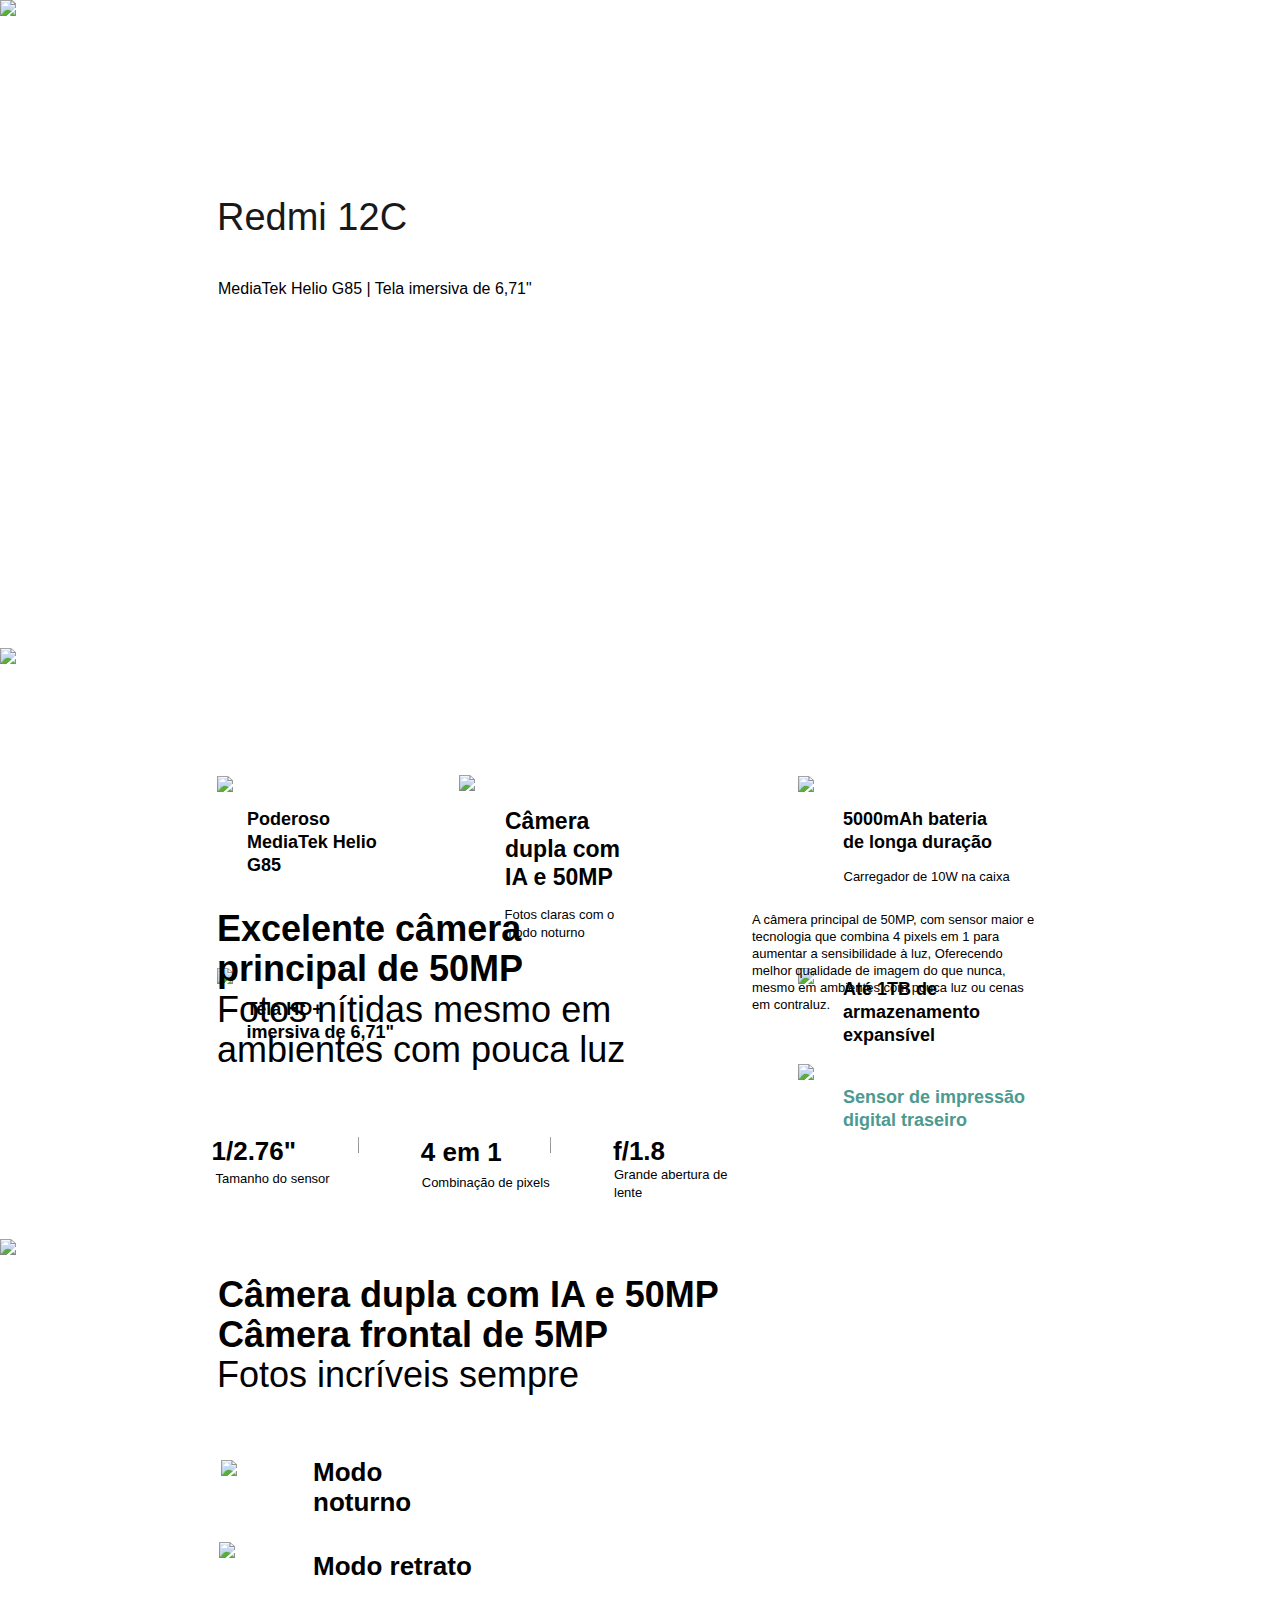
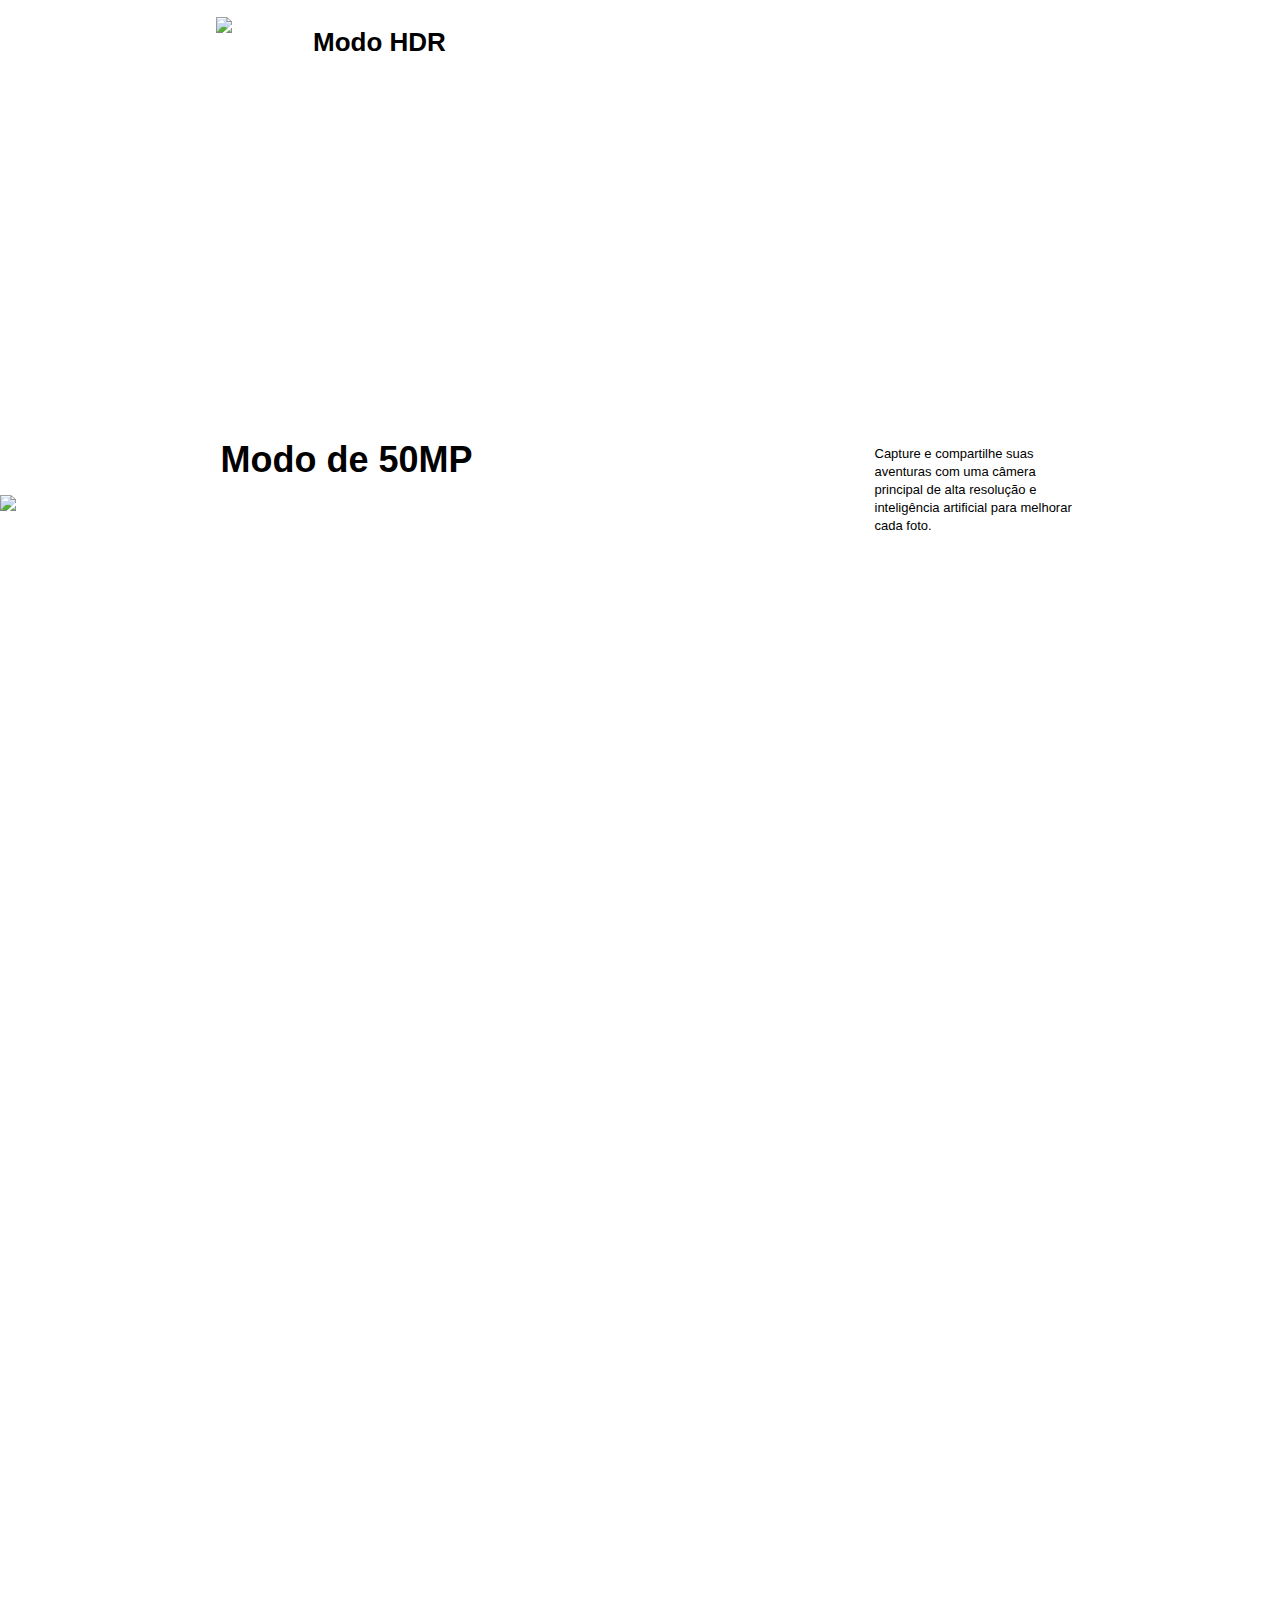
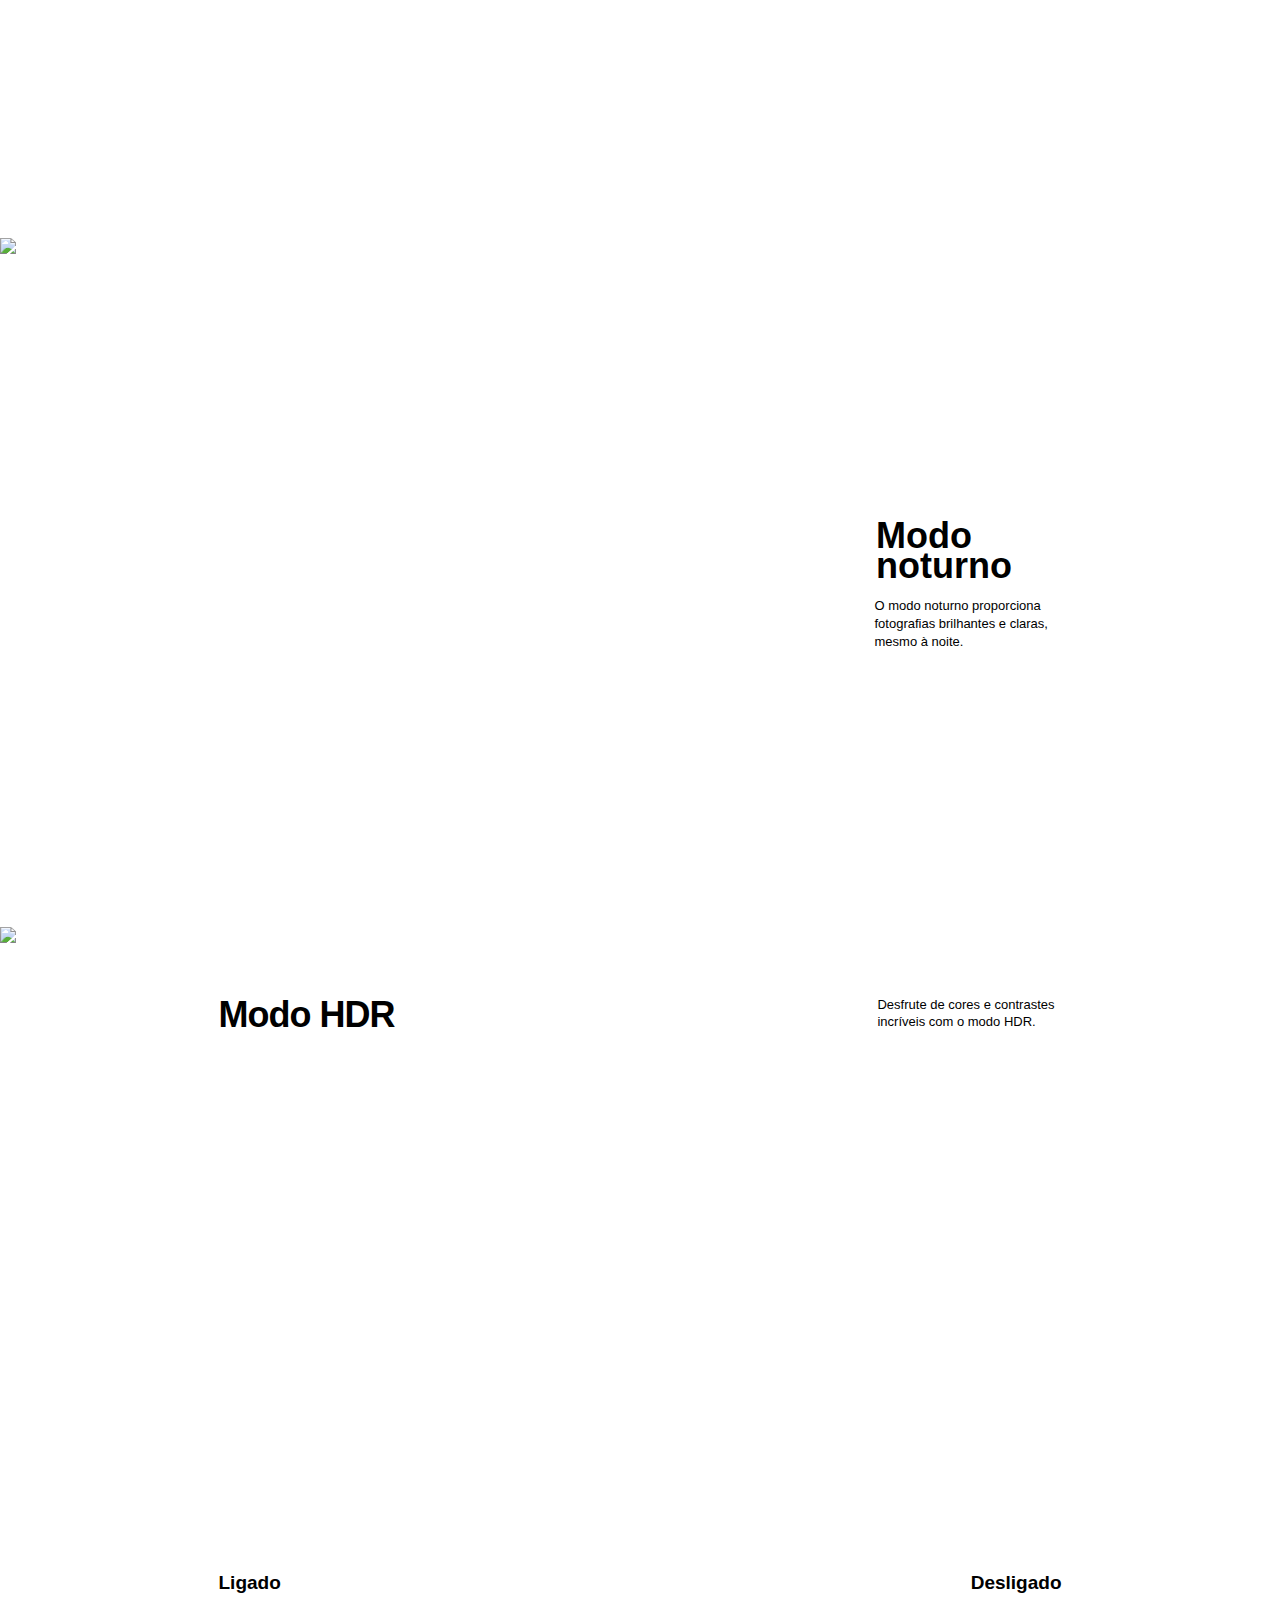
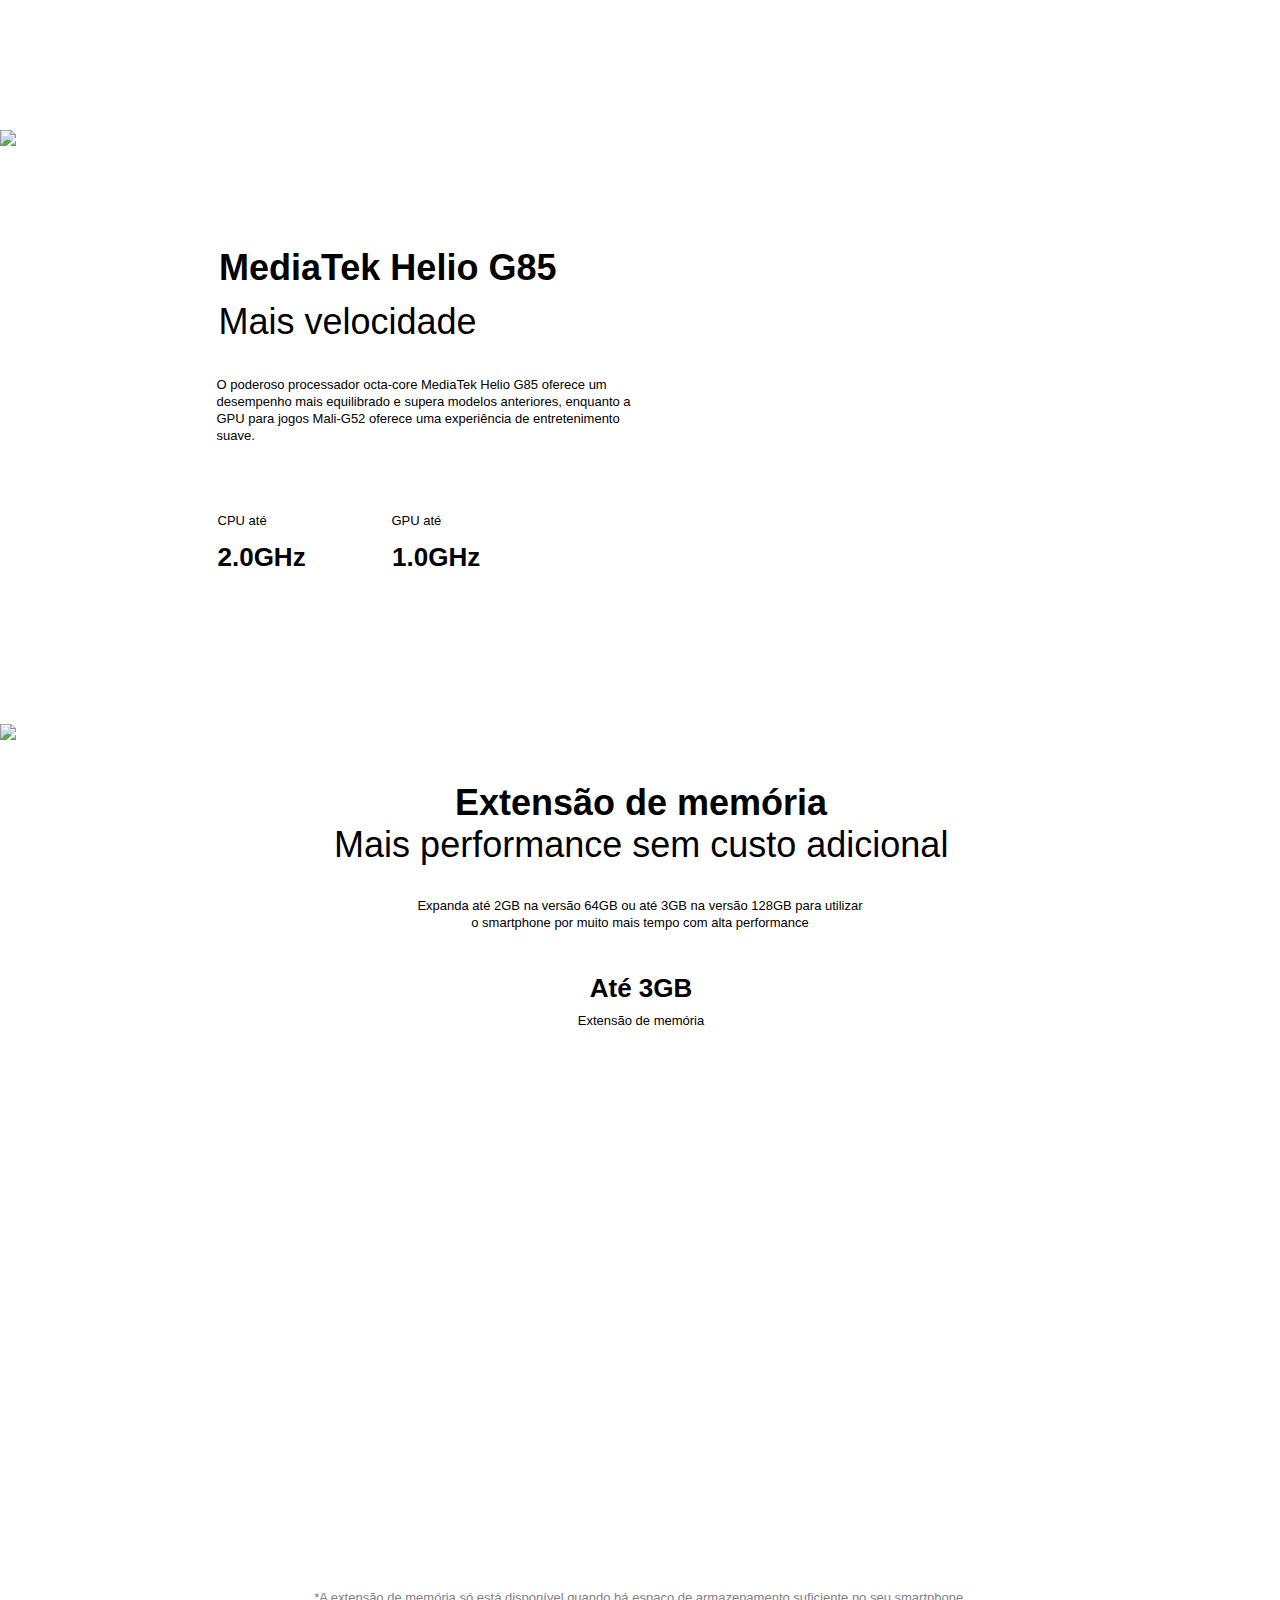
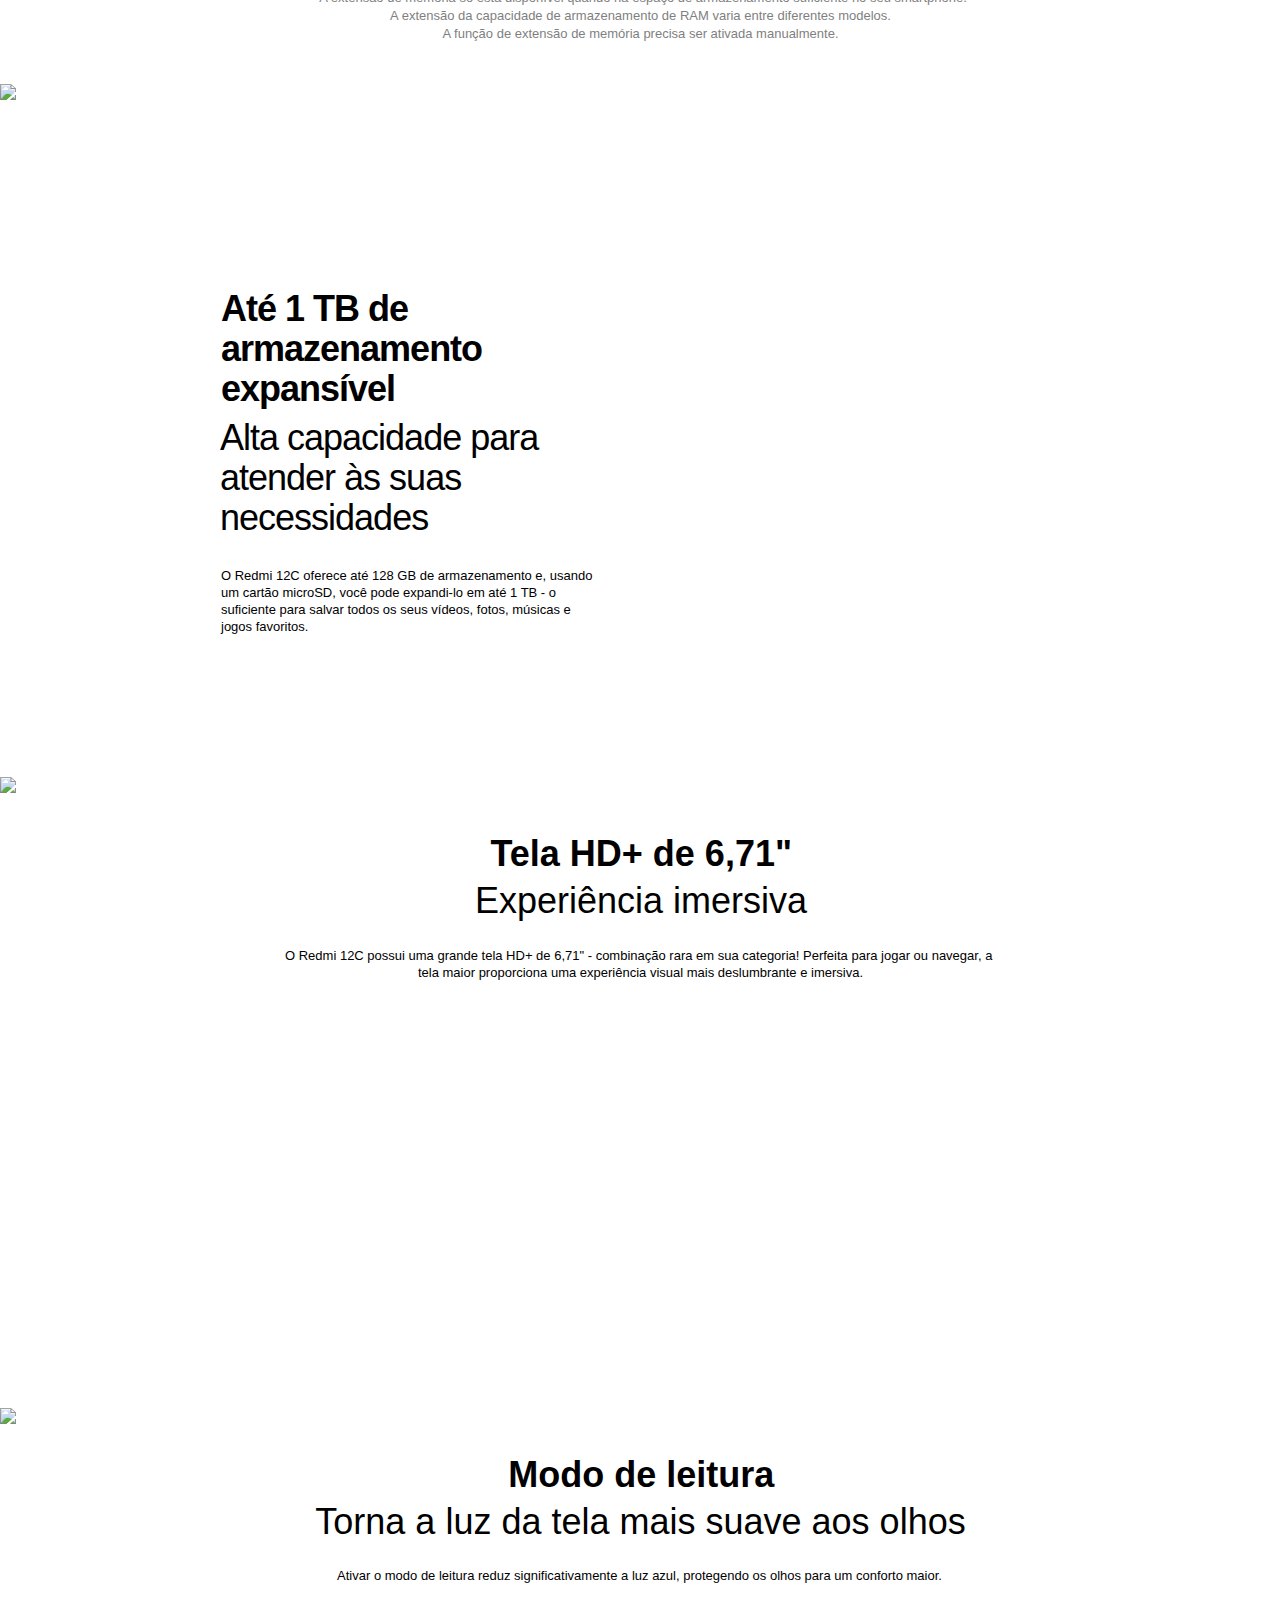
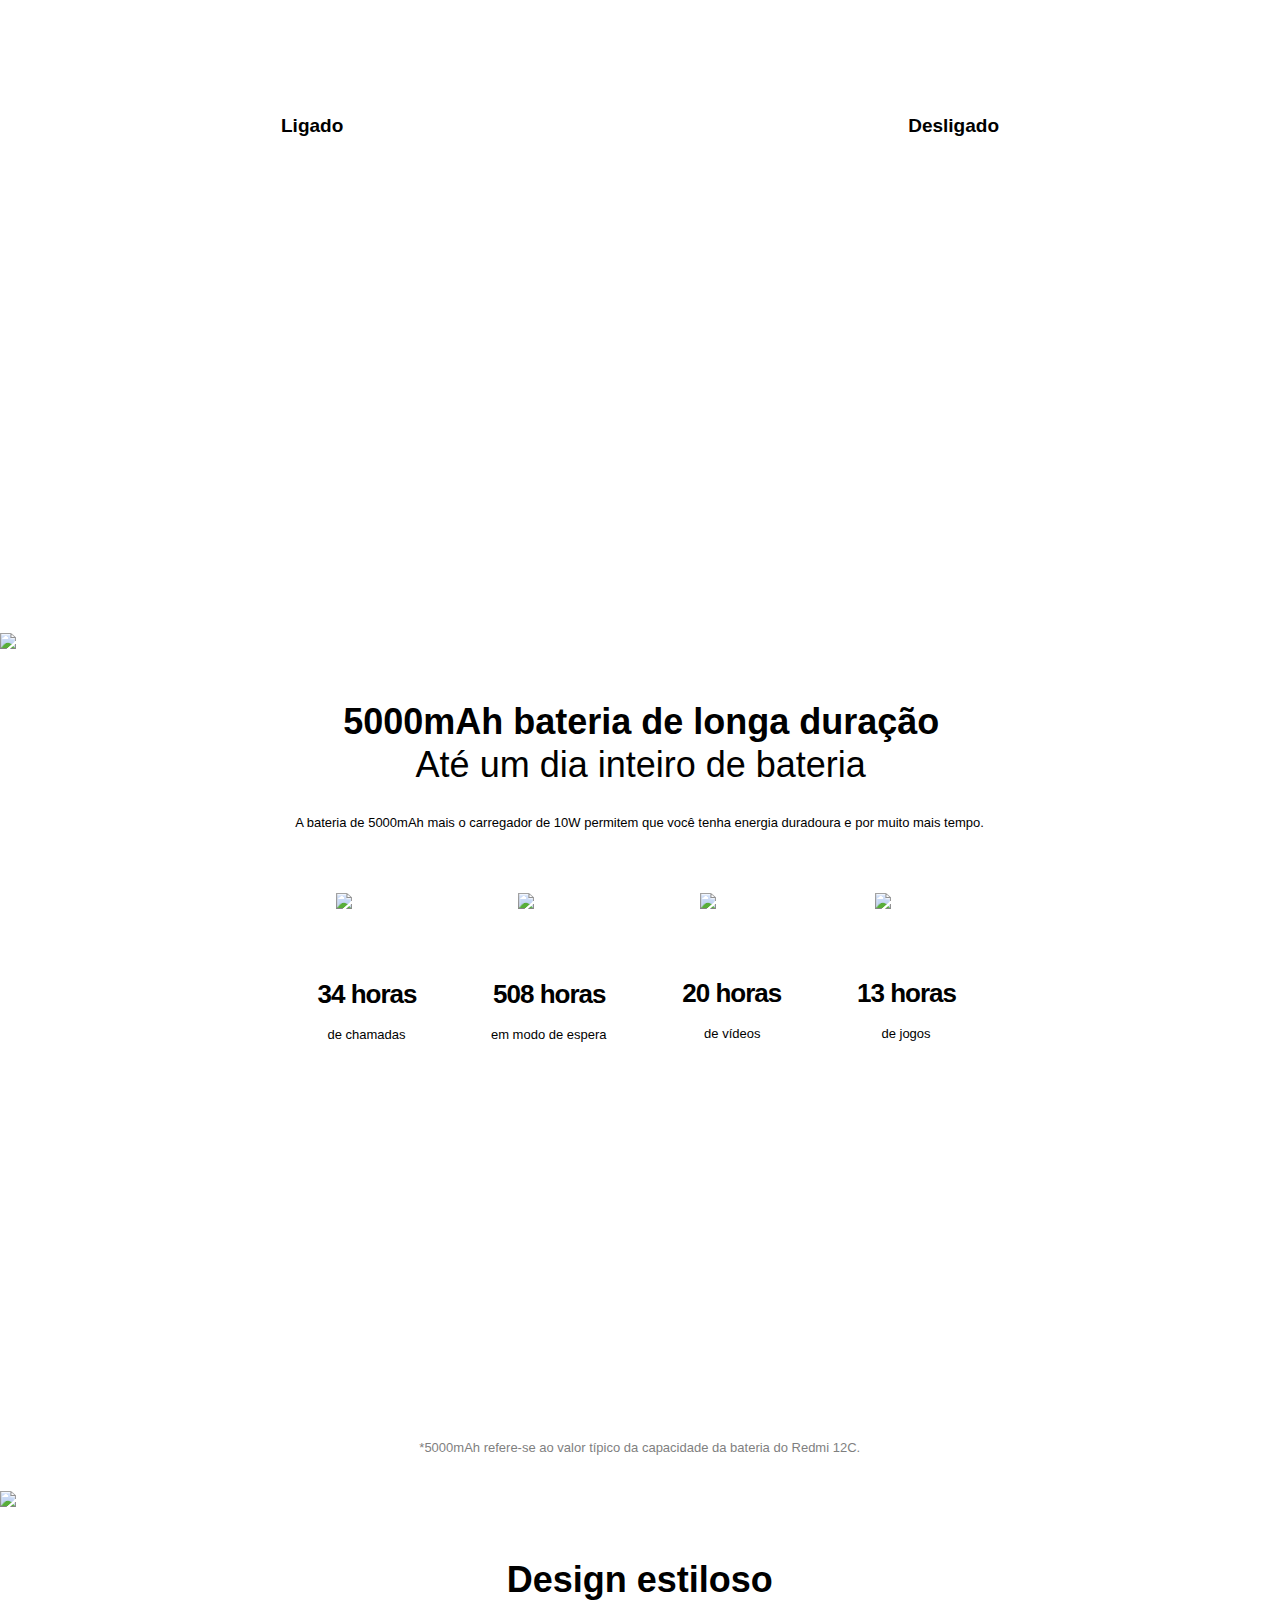
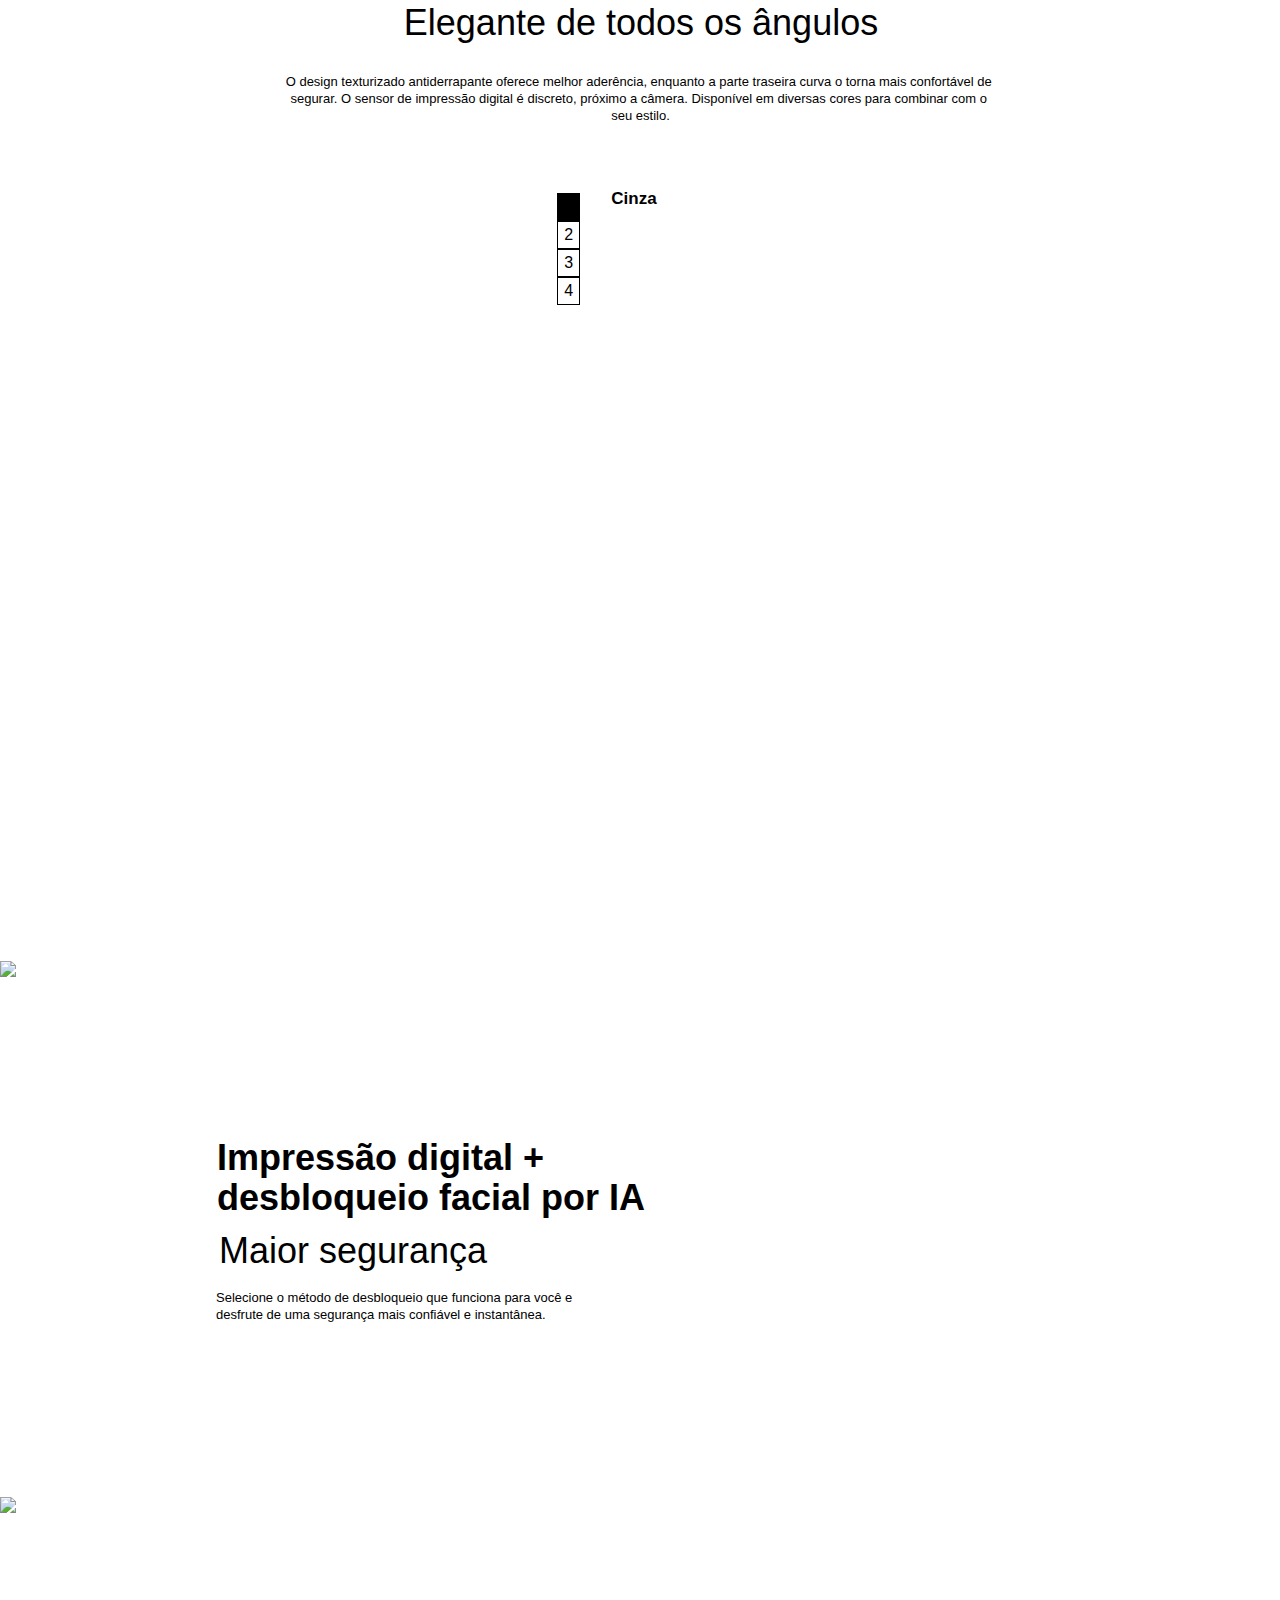
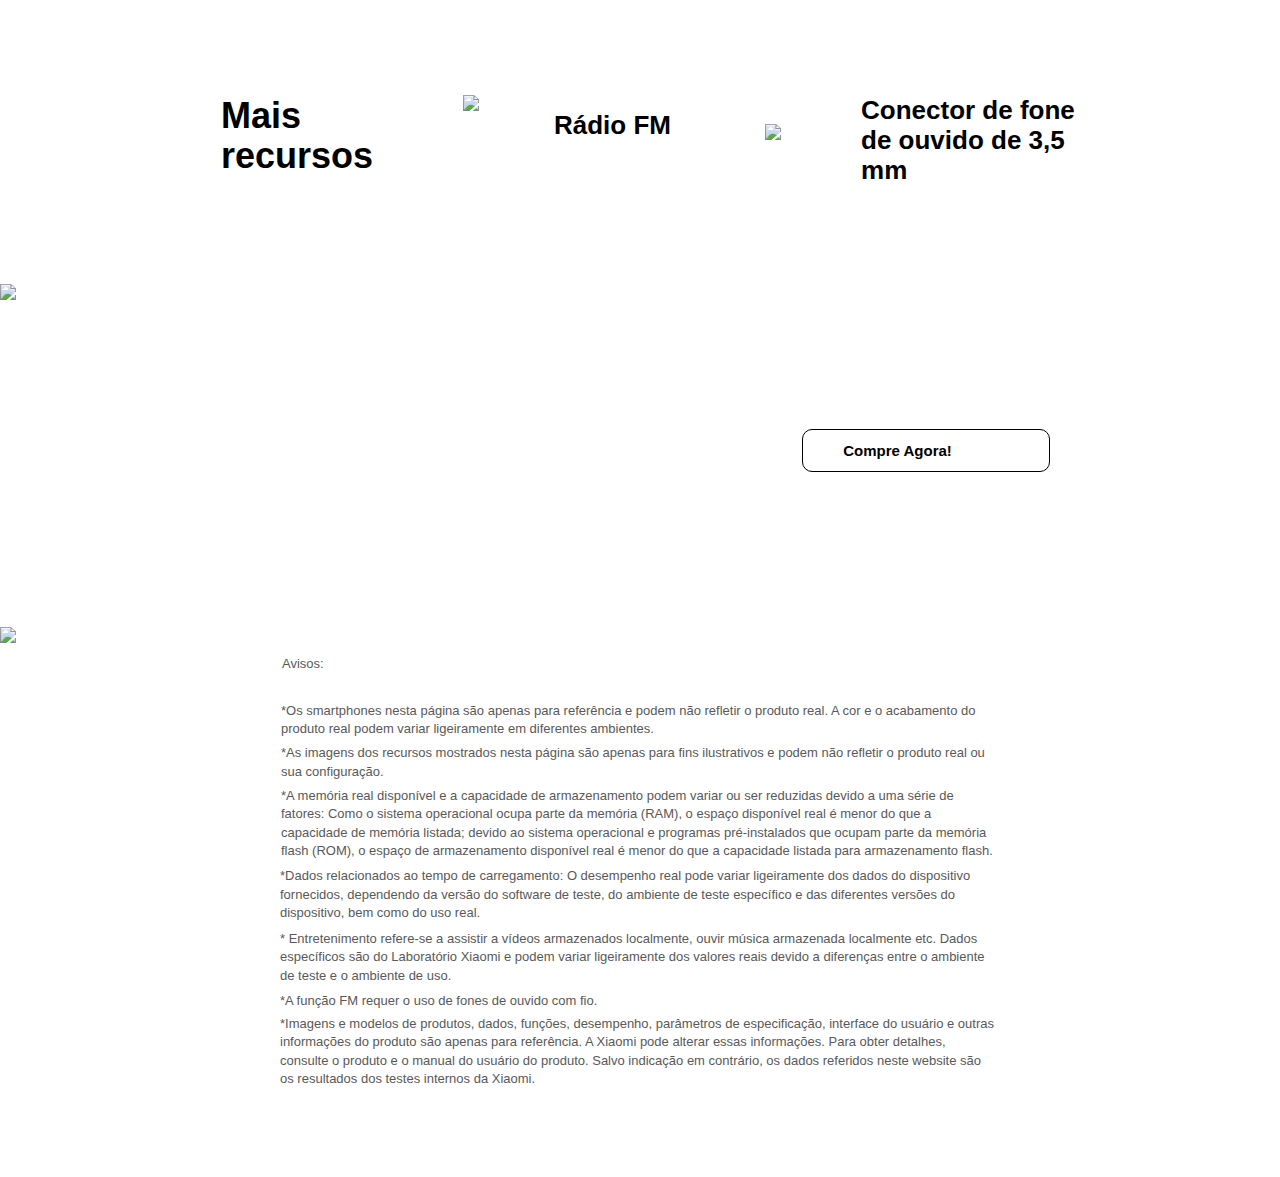
==== index.html @ 9658ff30 "vs01" ====
<!DOCTYPE html>
<html xml:lang="en" lang="en">

<head>
<meta charset="UTF-8">
<meta name="viewport" content="width=device-width,initial-scale=1,maximum-scale=1,minimum-scale=1,user-scalable=no">
<title>Redmi 12C</title>

<link rel="stylesheet" href="https://i02.appmifile.com/i18n/fonts/CamphorPro/index.css" />
<link rel="canonical" href="https://www.mi.com/global/product/redmi-12c/" />

<link href="https://s05.appmifile.com/sgp/spps_files/product/2.9.21/pc_v4/redmi-12c/css/public.chunk.css" rel="stylesheet">
<link href="./desk/assets/css/main.css" rel="stylesheet">

<script>!function (e, t) { var i = t.documentElement; t.body; function n() { var t = i.clientWidth, n = t >= 1226 ? t / 10 : 122.6; i.style.fontSize = n + "px", e.rootFontSize = n, e.oriRootFontSize = 256 } if (e.addEventListener("resize", (function () { n() }), !1), e.addEventListener("pageshow", (function (e) { e.persisted && n() }), !1), n(), e.devicePixelRatio && e.devicePixelRatio >= 2) { var o = t.createElement("div"), d = t.createElement("body"); o.style.border = "0.5px solid transparent", d.appendChild(o), i.appendChild(d), 1 === o.offsetHeight && i.classList.add("hairlines"), i.removeChild(d) } }(window, document)</script>

</head>

<body>

<main class="fly-birds-page_7f4571bd0e div1">

<div class="section div2 lazy" data-type="bg" data-id="nih5ojstd1" data-background-image="">
<img alt="Redmi 12c" class="xm-img image3 lazy" data-id="9nh330bt8r" src="https://i02.appmifile.com/mi-com-product/fly-birds/pc/redmi-12c/429c4ab38ef297e96913f51621f59798.jpg" />
<div class="div4">
<div class="div5"><span data-key="name_1" class="xm-text split_text606 f-regular mi-brand mi-brand--redmi" data-type="text" data-id="j7wpe9fint">Redmi 12C</span></div>
<div class="div6"><span data-key="slogan_1 " class="xm-text split_text605 f-light" data-type="text" data-id="8dvd3e14us">MediaTek Helio G85 | Tela imersiva de 6,71"</span></div>
<div class="spacer"></div>
<div data-id="j4pktq3adj" class="xm-price div7 xm-price--wrap">
<p class="xm-price--items"></p>
<p class="xm-price--energy"></p>
</div>
</div>
</div>

<img alt="Redmi 12c" class="xm-img section image8 lazy" data-id="41nco58edb" src="https://i02.appmifile.com/mi-com-product/fly-birds/pc/redmi-12c/234184ec65db600a413eb98fa374bfe6.png" />
<div class="section div9 lazy" data-type="bg" data-id="rxtwe3fcpm" data-background-image="">
<img alt="Redmi 12c" class="xm-img image10 lazy" data-id="xv9eoizpo7" src="https://i02.appmifile.com/mi-com-product/fly-birds/pc/redmi-12c/4b3f50f62d93c9e277e9a8b1f2f8279c.jpg" />
<div class="div11">
<img alt="Redmi 12c" class="xm-img image12 lazy" data-id="idr1rus2s0" src="https://i02.appmifile.com/mi-com-product/fly-birds/pc/redmi-12c/6973841f34e07da60980053b447f16ec.png" />
<div class="div13"><span data-key="ksp_1" class="xm-text split_text611 f-bold" data-type="text" data-id="fg24w83wvv">Poderoso MediaTek Helio G85</span></div>
</div>

<div class="div14">
<img alt="Redmi 12c" class="xm-img image15 lazy" data-id="gs4ehlishb" src="https://i02.appmifile.com/mi-com-product/fly-birds/pc/redmi-12c/8a0bad23cfe4ddeb69052a185c9d75f0.png" />
<div class="div16"><span data-key="ksp_2" class="xm-text split_text614 f-bold" data-type="text" data-id="2godxnakyn">Tela HD+ imersiva de 6,71"</span>
</div>
</div>

<div class="div17">
<img alt="Redmi 12c" class="xm-img image18 lazy" data-id="o9oru7yq4k" src="https://i02.appmifile.com/mi-com-product/fly-birds/pc/redmi-12c/9653bb9a46e8670fad4b421d3f19606e.png" />
<div class="div19"><span data-key="ksp_3" class="xm-text split_text612 f-bold" data-type="text" data-id="c00wnvwcl6">Câmera dupla com IA e 50MP</span></div>
<div class="div20"><span data-key="ksp_4" class="xm-text split_text613 f-light" data-type="text" data-id="fbqybo60gl">Fotos claras com o modo noturno</span>
</div>
</div>

<div class="div21">
<img alt="Redmi 12c" class="xm-img image22 lazy" data-id="t9z2ydbmjj" src="https://i02.appmifile.com/mi-com-product/fly-birds/pc/redmi-12c/511a2e553e79294ec76b2c81b36ba95b.png" />
<div class="div23"><span data-key="ksp_5" class="xm-text split_text617 f-bold" data-type="text" data-id="n4x5k3788f">5000mAh bateria de longa duração</span>
</div>

<div class="div24"><span data-key="ksp_6" class="xm-text split_text618 f-light" data-type="text" data-id="o7gsjxz2c2">Carregador de 10W na caixa</span></div>
</div>
<div class="div25">
<img alt="Redmi 12c" class="xm-img image26 lazy" data-id="ytyg4w1d2m" src="https://i02.appmifile.com/mi-com-product/fly-birds/pc/redmi-12c/afa693a8e0537a384c6508149d1e4045.png" />
<div class="div27"><span data-key="ksp_7" class="xm-text split_text615 f-bold" data-type="text" data-id="0fidt7ocat">Até 1TB de armazenamento expansível</span></div>
</div>

<div class="div28">
<img alt="Redmi 12c" class="xm-img image29 lazy" data-id="c029q8y1r5" src="https://i02.appmifile.com/mi-com-product/fly-birds/pc/redmi-12c/33ffd4be5acc9d9a4e09b4efe264fe57.png" />
<div class="div30"><span data-key="ksp_8" class="xm-text split_text616 f-bold" data-type="text" data-id="teq3qtctl7">Sensor de impressão digital traseiro</span></div>
</div>
</div>

<div class="section div31 lazy" data-type="bg" data-id="iofxoe3ow0" data-background-image="">
<img alt="Redmi 12c" class="xm-img image32 lazy" data-id="6pjcwvra1t" src="https://i02.appmifile.com/mi-com-product/fly-birds/pc/redmi-12c/1d1264df9b15b4ef71731f674d3ad9c0.jpg" />
<div class="div33">
<div class="div34"><span data-key="overview_1" class="xm-text split_text622 f-bold" data-type="text" data-id="1dw9t5wlmy">Câmera dupla com IA e 50MP</span></div>
<div class="div35"><span data-key="overview_2" class="xm-text split_text623 f-bold" data-type="text" data-id="a8e3kt8tlp">Câmera frontal de 5MP</span></div>
<div class="div36"><span data-key="overview_3" class="xm-text split_text624 f-light" data-type="text" data-id="y23h2vhttl">Fotos incríveis sempre</span></div>
</div>

<div class="div37">
<div class="div38">
<img alt="Redmi 12c" class="xm-img image39 lazy" data-id="8gddorlaux" src="https://i02.appmifile.com/mi-com-product/fly-birds/pc/redmi-12c/b0af0924da3767ffec8c0a6e5dba6848.png" />
<div class="spacer"></div>
<div class="div40"><span data-key="overview_4" class="xm-text split_text621 f-bold" data-type="text" data-id="1o2rrtr0ui">Modo noturno</span></div>
</div>

<div class="div41">
<img alt="Redmi 12c" class="xm-img image42 lazy" data-id="clnw62ozp9" src="https://i02.appmifile.com/mi-com-product/fly-birds/pc/redmi-12c/0599daceadc8ac04619c6d8020cbaea8.png" />
<div class="div43">
<span data-key="overview_5" class="xm-text split_text620 f-bold" data-type="text" data-id="hi30a2jogi">Modo retrato</span></div>
</div>

<div class="div44">
<img alt="Redmi 12c" class="xm-img image45 lazy" data-id="615splbsig" src="https://i02.appmifile.com/mi-com-product/fly-birds/pc/redmi-12c/48e9a1224c67908f360c29210afe6b59.png" />
<div class="div46"><span data-key="overview_6" class="xm-text split_text619 f-bold" data-type="text" data-id="4batu1tyln">Modo HDR</span></div>
</div>
</div>
</div>

<div class="section div47 lazy" data-type="bg" data-id="jb48bxo1ny" data-background-image="">
<img alt="Redmi 12c" class="xm-img image48 lazy" data-id="j7nppuz8yv" src="https://i02.appmifile.com/mi-com-product/fly-birds/pc/redmi-12c/495324833521e4986eef55e8e32e1aae.jpg" />
<div class="div49">
<div class="div50">
<div class="div51">
<span data-key="overview_7" class="xm-text split_text625 f-bold" data-type="text" data-id="rktsef74ve">Excelente câmera principal de 50MP</span>
</div>

<div class="div52">
<span data-key="overview_9" class="xm-text split_text627 f-light" data-type="text" data-id="67lh38r97y">A câmera principal de 50MP, com sensor maior e tecnologia que combina 4 pixels em 1 para aumentar a sensibilidade à luz, Oferecendo melhor qualidade de imagem do que nunca, mesmo em ambientes com pouca luz ou cenas em contraluz.</span></div>
</div>

<div class="div53">
<span data-key="overview_8" class="xm-text split_text626 f-light" data-type="text" data-id="zrzrl2h3q8">Fotos nítidas mesmo em ambientes com pouca luz</span></div>
<div class="div54">
<div class="div55">
<div class="div56"><span data-key="overview_10" class="xm-text split_text630 f-bold" data-type="text" data-id="ove67y3h1j">1/2.76&quot;</span></div>
<div class="div57"><span data-key="overview_11" class="xm-text split_text631 f-light" data-type="text" data-id="aztazw21mi">Tamanho do sensor</span></div>
</div>

<img alt="Redmi 12c" class="xm-img image58 lazy" data-id="r5mkhzboas" src="https://i02.appmifile.com/mi-com-product/fly-birds/pc/redmi-12c/37935f2a3f22e9bb3da1855e5fb862cf.png" />
<div class="div59">
<div class="div60">
<span data-key="overview_12" class="xm-text split_text632 f-bold" data-type="text" data-id="sfcuthp7vx">4 em 1</span></div>
<div class="div61"><span data-key="overview_13" class="xm-text split_text633 f-light" data-type="text" data-id="rod1ytl9iq">Combinação de pixels</span></div>
</div>
<img alt="Redmi 12c" class="xm-img image62 lazy" data-id="lvbhoib7z6" src="https://i02.appmifile.com/mi-com-product/fly-birds/pc/redmi-12c/37935f2a3f22e9bb3da1855e5fb862cf.png" />

<div class="div63">
<div class="div64"><span data-key="overview_14" class="xm-text split_text634 f-bold" data-type="text" data-id="v8oe6s2uvk">f/1.8</span></div>
<div class="div65"><span data-key="overview_15" class="xm-text split_text635 f-light" data-type="text" data-id="7w64se5ylj">Grande abertura de lente</span></div>
</div>
</div>

<div class="spacer"></div>
<div class="div66">
<div class="div67"><span data-key="overview_16" class="xm-text split_text628 f-bold" data-type="text" data-id="6oo5qgqc1j">Modo de 50MP</span></div>
<div class="div68"><span data-key="overview_17" class="xm-text split_text629 f-light" data-type="text" data-id="xxij21yr6i">Capture e compartilhe suas aventuras com uma câmera principal de alta resolução e inteligência artificial para melhorar cada foto.</span>
</div>
</div>
</div>
</div>

<div class="section div69 lazy" data-type="bg" data-id="676t069lyb" data-background-image="">
<img alt="Redmi 12c" class="xm-img image70 lazy" data-id="d1pwd6ph0t" src="https://i02.appmifile.com/mi-com-product/fly-birds/pc/redmi-12c/1c1e8db6719969392fe30cd4e646b4d0.jpg" />
<div class="div71">
<div class="div72"><span data-key="overview_18" class="xm-text split_text636 f-bold" data-type="text" data-id="nn40rfj7bv">Modo noturno</span></div>
<div class="div73"><span data-key="overview_19" class="xm-text split_text637 f-light" data-type="text" data-id="c9379sbb4v">O modo noturno proporciona fotografias brilhantes e claras, mesmo à noite.</span></div>
</div>
</div>

<div class="section div74 lazy" data-type="bg" data-id="plxro6xamb" data-background-image="">
<img alt="Redmi 12c" class="xm-img image75 lazy" data-id="8nggopj22q" src="https://i02.appmifile.com/mi-com-product/fly-birds/pc/redmi-12c/fadf05a206346abfc9044f8f2e1e563d.jpg" />
<div class="div76">
<div class="div77">
<div class="div78"><span data-key="overview_20" class="xm-text split_text638 f-bold" data-type="text" data-id="zr0g6h8wot">Modo HDR</span></div>
<div class="div79"><span data-key="overview_23" class="xm-text split_text639 f-light" data-type="text" data-id="f0wjsztlkv">Desfrute de cores e contrastes incríveis com o modo HDR.</span></div>
</div>

<div class="div80">
<div class="div81"><span data-key="overview_21" class="xm-text split_text640 f-bold" data-type="text" data-id="klac0xbfox">Ligado</span></div>
<div class="div82"><span data-key="overview_22" class="xm-text split_text641 f-bold" data-type="text" data-id="phdb3u54v6">Desligado</span></div>
</div>
</div>
</div>

<div class="section div83 lazy" data-type="bg" data-id="6yfvx39r6c" data-background-image="">
<img alt="Redmi 12c" class="xm-img image84 lazy" data-id="37mhskwkh7" src="https://i02.appmifile.com/mi-com-product/fly-birds/pc/redmi-12c/fbd13bbac03a9f4e57a96aa1b83cdcb1.jpg" />
<div class="div85">
<div class="div86"><span data-key="overview_24" class="xm-text split_text642 f-bold" data-type="text" data-id="98epx3zgqv">MediaTek Helio G85</span></div>
<div class="div87"><span data-key="overview_25" class="xm-text split_text643 f-light" data-type="text" data-id="005pwfn8u0">Mais velocidade</span></div>
<div class="div88"><span data-key="overview_26" class="xm-text split_text644 f-light" data-type="text" data-id="2ewofbvd4x">O poderoso processador octa-core MediaTek Helio G85 oferece um desempenho mais equilibrado e supera modelos anteriores, enquanto a GPU para jogos Mali-G52 oferece uma experiência de entretenimento suave.</span></div>
<div class="spacer"></div>
<div class="div89">
<div class="div90"><span data-key="overview_27" class="xm-text split_text646 f-light" data-type="text" data-id="cynvrlq0ud">CPU até</span></div>
<div class="div91"><span data-key="overview_29" class="xm-text split_text648 f-light" data-type="text" data-id="fwqr7k62us">GPU até</span></div>
</div>

<div class="div92">
<div class="div93"><span data-key="overview_28" class="xm-text split_text645 f-bold" data-type="text" data-id="g429o87045">2.0GHz</span></div>
<div class="div94"><span data-key="overview_30" class="xm-text split_text647 f-bold" data-type="text" data-id="s8qw8xsnsv">1.0GHz</span></div>
</div>
</div>
</div>

<div class="section div95 lazy" data-type="bg" data-id="ymkisfgpah" data-background-image="">
<img alt="Redmi 12c" class="xm-img image96 lazy" data-id="qgj6358orv" src="https://i02.appmifile.com/mi-com-product/fly-birds/pc/redmi-12c/3acd99918f113f3dcec7004aec957479.jpg" />
<div class="div97">
<div class="div98"><span data-key="overview_31" class="xm-text split_text649 f-bold" data-type="text" data-id="axquvop26r">Extensão de memória</span></div>
<div class="div99"><span data-key="overview_32" class="xm-text split_text650 f-light" data-type="text" data-id="etg7nis5rw">Mais performance sem custo adicional</span></div>
<div class="div100"><span data-key="overview_33" class="xm-text split_text651 f-light" data-type="text" data-id="uz12itfhmz">Expanda até 2GB na versão 64GB ou até 3GB na versão 128GB para utilizar<br>o smartphone por muito mais tempo com alta performance</span></div>
<div class="div101"><span data-key="overview_34" class="xm-text split_text653 f-bold" data-type="text" data-id="t6ib4u9ie3">Até 3GB</span></div>
<div class="div102"><span data-key="overview_35" class="xm-text split_text654 f-light" data-type="text" data-id="0qvt87qrts">Extensão de memória</span></div>
<div class="spacer"></div>
<div class="div103"><span data-key="overview_36" class="xm-text split_text652 f-light" data-type="text" data-id="lgb9htt336">*A extensão de memória só está disponível quando há espaço de armazenamento suficiente no seu smartphone.<br>A extensão da capacidade de armazenamento de RAM varia entre diferentes modelos.<br>A função de extensão de memória precisa ser ativada manualmente.</span></div>
</div>
</div>

<div class="section div104 lazy" data-type="bg" data-id="8wqq7jdora" data-background-image="">
<img alt="Redmi 12c" class="xm-img image105 lazy" data-id="zlu7zee9ru" src="https://i02.appmifile.com/mi-com-product/fly-birds/pc/redmi-12c/3461ecf016ff016f2767ee970d1000ec.jpg" />
<div class="div106">
<div class="div107"><span data-key="overview_37" class="xm-text split_text655 f-bold" data-type="text" data-id="281uufe6ao">Até 1 TB de armazenamento expansível</span></div>
<div class="div108"><span data-key="overview_38" class="xm-text split_text656 f-light" data-type="text" data-id="jd3jx4oo03">Alta capacidade para atender às suas necessidades</span></div>
<div class="div109"><span data-key="overview_39" class="xm-text split_text657 f-light" data-type="text" data-id="0zdlch6ivx">O Redmi 12C oferece até 128 GB de armazenamento e, usando um cartão microSD, você pode expandi-lo em até 1 TB - o suficiente para salvar todos os seus vídeos, fotos, músicas e jogos favoritos.</span></div>
</div>
</div>

<div class="section div110 lazy" data-type="bg" data-id="93axrend4c" data-background-image="">
<img alt="Redmi 12c" class="xm-img image111 lazy" data-id="2i8d377an3" src="https://i02.appmifile.com/mi-com-product/fly-birds/pc/redmi-12c/013f469ec8363ac6ebf7f4bcb7427234.jpg" />
<div class="div112">
<div class="div113"><span data-key="overview_40" class="xm-text split_text658 f-bold" data-type="text" data-id="508jprgycw">Tela HD+ de 6,71"</span></div>
<div class="div114"><span data-key="overview_41" class="xm-text split_text659 f-light" data-type="text" data-id="25o18miv0h">Experiência imersiva</span></div>
<div class="spacer"></div>
<div class="div115"><span data-key="overview_42" class="xm-text split_text660 f-light" data-type="text" data-id="knodvdyhjz">O Redmi 12C possui uma grande tela HD+ de 6,71" - combinação rara em sua categoria! Perfeita para jogar ou navegar, a tela maior proporciona uma experiência visual mais deslumbrante e imersiva.</span></div>
</div>
</div>

<div class="section div116 lazy" data-type="bg" data-id="t5peelvxtk" data-background-image="">
<img alt="Redmi 12c" class="xm-img image117 lazy" data-id="j93q24e3pl" src="https://i02.appmifile.com/mi-com-product/fly-birds/pc/redmi-12c/aad45325f0a24d81702424208079f627.jpg" />
<div class="div118">
<div class="div119"><span data-key="overview_43" class="xm-text split_text663 f-bold" data-type="text" data-id="d9t1o261w2">Modo de leitura</span></div>
<div class="div120"><span data-key="overview_44" class="xm-text split_text664 f-light" data-type="text" data-id="ughmjku66h">Torna a luz da tela mais suave aos olhos</span></div>
<div class="div121"><span data-key="overview_45" class="xm-text split_text665 f-light" data-type="text" data-id="s80hxtcwtw">Ativar o modo de leitura reduz significativamente a luz azul, protegendo os olhos para um conforto maior.</span></div>
<div class="spacer"></div>
<div class="div122">
<div class="div123"><span data-key="overview_46" class="xm-text split_text661 f-bold" data-type="text" data-id="5hjz4n93gv">Ligado</span></div>
<div class="div124"><span data-key="overview_47" class="xm-text split_text662 f-bold" data-type="text" data-id="0m4lwa7290">Desligado</span></div>
</div>
</div>
</div>

<div class="section div125 lazy" data-type="bg" data-id="3zmju2tfau" data-background-image="">
<img alt="Redmi 12c" class="xm-img image126 lazy" data-id="7ha4lvm30w" src="https://i02.appmifile.com/mi-com-product/fly-birds/pc/redmi-12c/6c899b67f81dfe1d821f8eb761965bbe.jpg" />
<div class="div127">
<div class="div128"><span data-key="overview_48" class="xm-text split_text676 f-bold" data-type="text" data-id="hzwukd15v5">5000mAh bateria de longa duração</span></div>
<div class="div129"><span data-key="overview_49" class="xm-text split_text677 f-light" data-type="text" data-id="g497ebl3w8">Até um dia inteiro de bateria</span>
</div>

<div class="div130"><span data-key="overview_50" class="xm-text split_text675 f-light" data-type="text" data-id="440pstruha">A bateria de 5000mAh mais o carregador de 10W permitem que você tenha energia duradoura e por muito mais tempo.</span></div>
<div class="spacer"></div>
<div class="div131"><span data-key="overview_59" class="xm-text split_text674 f-light" data-type="text" data-id="hrzvlief0t">*5000mAh refere-se ao valor típico da capacidade da bateria do Redmi 12C.</span></div>
</div>

<div class="div132">
<div class="div133"><img alt="Redmi 12c" class="xm-img image134 lazy" data-id="7hr8ubcx6l" src="https://i02.appmifile.com/mi-com-product/fly-birds/pc/redmi-12c/e63590de8c2188c487899371a484597e.png" />
<div class="div135"><span data-key="overview_51" class="xm-text split_text667 f-bold" data-type="text" data-id="7rbvw6ber0">34 horas</span></div>
<div class="div136"><span data-key="overview_52" class="xm-text split_text666 f-light" data-type="text" data-id="g6xg1oh9p4">de chamadas</span></div>
</div>

<div class="div137"><img alt="Redmi 12c" class="xm-img image138 lazy" data-id="j8x6femgu9" src="https://i02.appmifile.com/mi-com-product/fly-birds/pc/redmi-12c/8d1190b26dfd639a4b1d6fe77d8ea45a.png" />
<div class="div139"><span data-key="overview_53" class="xm-text split_text668 f-bold" data-type="text" data-id="x050m61b5c">508 horas</span></div>
<div class="div140"><span data-key="overview_54" class="xm-text split_text669 f-light" data-type="text" data-id="j5j0sif9k7">em modo de espera</span></div>
</div>

<div class="div141"><img alt="Redmi 12c" class="xm-img image142 lazy" data-id="o3gz2sxvlo"src="https://i02.appmifile.com/mi-com-product/fly-birds/pc/redmi-12c/1a048f3421eba20eaf809245c12d628c.png" />
<div class="div143"><span data-key="overview_55" class="xm-text split_text670 f-bold" data-type="text" data-id="m25zwhbhhj">20 horas</span></div>
<div class="div144"><span data-key="overview_56" class="xm-text split_text671 f-light" data-type="text" data-id="6ixkkxec5h">de vídeos</span></div>
</div>

<div class="div145"><img alt="Redmi 12c" class="xm-img image146 lazy" data-id="04s9k03nn0" src="https://i02.appmifile.com/mi-com-product/fly-birds/pc/redmi-12c/1be20af7f3c7265c823d7b0ef690499c.png" />
<div class="div147"><span data-key="overview_57" class="xm-text split_text672 f-bold" data-type="text" data-id="p15i67gjwd">13 horas</span></div>
<div class="div148"><span data-key="overview_58" class="xm-text split_text673 f-light" data-type="text" data-id="kjdwhpkia4">de jogos</span></div>
</div>
</div>
</div>

<div class="section div149 lazy" data-type="bg" data-id="8pgbn3v1io" data-background-image="">
<img alt="Redmi 12c" class="xm-img image150 lazy" data-id="xdighksfkf" src="https://i02.appmifile.com/mi-com-product/fly-birds/pc/redmi-12c/23b0e7208d4220115afd1aa2bf91333d.jpg" />
<div class="div151">
<div class="div152"><span data-key="overview_60" class="xm-text split_text679 f-bold" data-type="text" data-id="cggwnxjl8b">Design estiloso</span></div>
<div class="div153"><span data-key="overview_61" class="xm-text split_text680 f-thin" data-type="text" data-id="9lx8hbowy7">Elegante de todos os ângulos</span></div>
<div class="spacer"></div>
<div class="div154"><span data-key="overview_62" class="xm-text split_text681 f-light" data-type="text" data-id="3lcue45zct">O design texturizado antiderrapante oferece melhor aderência, enquanto a parte traseira curva o torna mais confortável de segurar. O sensor de impressão digital é discreto, próximo a câmera. Disponível em diversas cores para combinar com o seu estilo.</span></div>
</div>

<div class="div155">
<div class="xm-scroll slider-section" data-type="scroll" data-id="48hi3gqkhk" style="transform:translate(0px, 0px)" UIRef="[object Object]">
<div class="slick-slider slick-initialized" dir="ltr">
<button type="button" data-role="none" class="slick-arrow slick-prev" style="display:block">Previous</button>
<div class="slick-list">
<div class="slick-track" style="width:900%;left:-100%">
<div data-index="-1" tabindex="-1" class="slick-slide slick-cloned" aria-hidden="true" style="width:11.11111111111111%">
<div>

<img class="lazy" src="https://i02.appmifile.com/260_operatorx_operatorx_xm/27/02/2023/118a3b53784b21212c1581d2619f6efe.jpg" alt="" tabindex="-1" style="width:100%;display:inline-block" /></div>
</div>

<div data-index="0" class="slick-slide slick-active slick-current" tabindex="-1" aria-hidden="false" style="outline:none;width:11.11111111111111%">
<div>
<img class="lazy" src=" https://i02.appmifile.com/140_operatorx_operatorx_xm/27/02/2023/28ddbfa57aeb1141134bae089ff9da6e.jpg" alt="" tabindex="-1" style="width:100%;display:inline-block" /></div>
</div>

<div data-index="1" class="slick-slide" tabindex="-1" aria-hidden="true" style="outline:none;width:11.11111111111111%">
<div>
<img class="lazy" src="https://i02.appmifile.com/440_operatorx_operatorx_xm/27/02/2023/8bf57b38feab41cb589865b1276a9a9d.jpg" alt="" tabindex="-1" style="width:100%;display:inline-block" /></div>
</div>

<div data-index="2" class="slick-slide" tabindex="-1" aria-hidden="true" style="outline:none;width:11.11111111111111%">
<div>
<img class="lazy" src="https://i02.appmifile.com/765_operatorx_operatorx_xm/27/02/2023/15389e26baf2338cf9e289ac6c8a2f91.jpg" alt="" tabindex="-1" style="width:100%;display:inline-block" /></div>
</div>

<div data-index="3" class="slick-slide" tabindex="-1" aria-hidden="true" style="outline:none;width:11.11111111111111%">
<div><img class="lazy" src="https://i02.appmifile.com/260_operatorx_operatorx_xm/27/02/2023/118a3b53784b21212c1581d2619f6efe.jpg" alt="" tabindex="-1" style="width:100%;display:inline-block" /></div>
</div>

<div data-index="4" tabindex="-1" class="slick-slide slick-cloned" aria-hidden="true" style="width:11.11111111111111%">
<div><img class="lazy" src=" https://i02.appmifile.com/140_operatorx_operatorx_xm/27/02/2023/28ddbfa57aeb1141134bae089ff9da6e.jpg" alt="" tabindex="-1" style="width:100%;display:inline-block" /></div>
</div>

<div data-index="5" tabindex="-1" class="slick-slide slick-cloned" aria-hidden="true" style="width:11.11111111111111%">
<div><img class="lazy" src="https://i02.appmifile.com/440_operatorx_operatorx_xm/27/02/2023/8bf57b38feab41cb589865b1276a9a9d.jpg" alt="" tabindex="-1" style="width:100%;display:inline-block" /></div>
</div>

<div data-index="6" tabindex="-1" class="slick-slide slick-cloned" aria-hidden="true" style="width:11.11111111111111%">
<div><img class="lazy" src="https://i02.appmifile.com/765_operatorx_operatorx_xm/27/02/2023/15389e26baf2338cf9e289ac6c8a2f91.jpg" alt="" tabindex="-1" style="width:100%;display:inline-block" /></div>
</div>

<div data-index="7" tabindex="-1" class="slick-slide slick-cloned" aria-hidden="true" style="width:11.11111111111111%">
<div><img class="lazy" src="https://i02.appmifile.com/260_operatorx_operatorx_xm/27/02/2023/118a3b53784b21212c1581d2619f6efe.jpg" alt="" tabindex="-1" style="width:100%;display:inline-block" /></div>
</div>
</div>
</div>

<button type="button" data-role="none" class="slick-arrow slick-next" style="display:block"> Next</button>
<ul style="display:block" class="slick-dots">
<li class="slick-active"><button>1</button></li>
<li class=""><button>2</button></li>
<li class=""><button>3</button></li>
<li class=""><button>4</button></li>
</ul>
</div>
</div>

<div class="words">
<div class="J_words active"><span data-key="overview_63" class="xm-text sub-title" data-type="text" data-id="ofdtvai229">Cinza</span></div>
<div class="J_words"><span data-key="overview_65" class="xm-text sub-title" data-type="text" data-id="5q7c45jwyd">Verde</span></div>
<div class="J_words"><span data-key="overview_64" class="xm-text sub-title" data-type="text" data-id="fxusdoofhq">Azul</span></div>
<div class="J_words"><span data-key="overview_66" class="xm-text sub-title" data-type="text" data-id="fxusoorfhq">Púrpura</span></div>
</div>
</div>
</div>

<div class="section div160 lazy" data-type="bg" data-id="ixz2o7sbp8" data-background-image="">
<img alt="Redmi 12c" class="xm-img image161 lazy" data-id="qzcr19rai9" src="https://i02.appmifile.com/mi-com-product/fly-birds/pc/redmi-12c/4108787e497ec2e5bb9216a218a88a6c.jpg" />
<div class="div162">
<div class="div163"><span data-key="overview_67" class="xm-text split_text682 f-bold" data-type="text" data-id="4cvopi5jgz">Impressão digital + desbloqueio facial por IA</span></div>
<div class="div164"><span data-key="overview_68" class="xm-text split_text683 f-light" data-type="text" data-id="phfj79vzju">Maior segurança</span></div>
<div class="div165"><span data-key="overview_69" class="xm-text split_text684 f-light" data-type="text" data-id="xxm9pry3i3">Selecione o método de desbloqueio que funciona para você e desfrute de uma segurança mais confiável e instantânea.</span></div>
</div>
</div>

<div class="section div166 lazy" data-type="bg" data-id="jitqxghq9f" data-background-image="">
<img alt="Redmi 12c" class="xm-img image167 lazy" data-id="1bj7l3ldac" src="https://i02.appmifile.com/mi-com-product/fly-birds/pc/redmi-12c/8be57553a6d42f8422e4977c68348f79.jpg" />
<div class="div168">
<span data-key="overview_70" class="xm-text split_text687 f-bold" data-type="text" data-id="lauu5nx03s">Mais<br>recursos</span></div>
<div class="div169">
<div class="div170">
<img alt="Redmi 12c" class="xm-img image171 lazy" data-id="9zc8vw0l8h" src="https://i02.appmifile.com/mi-com-product/fly-birds/pc/redmi-12c/da8ed8f7a019d5f3a7e2394cb0d23ef6.png" />
<div class="div172"><span data-key="overview_71" class="xm-text split_text685 f-bold" data-type="text" data-id="l9wn822adz">Rádio FM </span></div>
</div>

<div class="spacer"></div>
<div class="div173"><img alt="Redmi 12c" class="xm-img image174 lazy" data-id="182zg6p4nu" src="https://i02.appmifile.com/mi-com-product/fly-birds/pc/redmi-12c/ac710c51a8ea8400d520339912edaf30.png" />
<div class="div175"><span data-key="overview_72" class="xm-text split_text686 f-bold" data-type="text" data-id="2n9pkt1sxc">Conector de fone de ouvido de 3,5 mm</span></div>
</div>
</div>
</div>

<div class="section div176 lazy" data-type="bg" data-id="wjapvrwx2v" data-background-image="">
<img alt="Redmi 12c" class="xm-img image177 lazy" data-id="1enjdzcjyv" src="https://i02.appmifile.com/mi-com-product/fly-birds/pc/redmi-12c/7b75e50626ba4a21666cb3ea303f8822.jpg" />
<div class="image178">
<a class="xm-link split_text1098 f-bold" href="#" data-type="button" data-id="c6cjmvj35c" target="_self">Compre Agora!</a>
<a class="xm-link split_text4521-bg" href="#" data-type="button" data-id="8wudftrudh" target="_self"></a></div>
</div>

<div class="section div180 lazy" data-type="bg" data-id="i64b2uqxgc" data-background-image="">
<img alt="Redmi 12c" class="xm-img image181 lazy" data-id="876drpix2x" src="https://i02.appmifile.com/mi-com-product/fly-birds/pc/redmi-12c/303135a956970064174641d7fe729ff7.jpg" />
<div class="div182">
<div class="div183"><span data-key="note_1" class="xm-text split_text689 f-light" data-type="text" data-id="cmf9fx5330">Avisos:</span></div>
<div class="div184"><span data-key="note_2" class="xm-text split_text690 f-light" data-type="text" data-id="lsks3drf41">*Os smartphones nesta página são apenas para referência e podem não refletir o produto real. A cor e o acabamento do produto real podem variar ligeiramente em diferentes ambientes.</span></div>
<div class="div185"><span data-key="note_3" class="xm-text split_text691 f-light" data-type="text" data-id="c7byqbzksv">*As imagens dos recursos mostrados nesta página são apenas para fins ilustrativos e podem não refletir o produto real ou sua configuração.</span></div>
<div class="div186"><span data-key="note_4" class="xm-text split_text692 f-light" data-type="text" data-id="iks6e5479l">*A memória real disponível e a capacidade de armazenamento podem variar ou ser reduzidas devido a uma série de fatores: Como o sistema operacional ocupa parte da memória (RAM), o espaço disponível real é menor do que a capacidade de memória listada; devido ao sistema operacional e programas pré-instalados que ocupam parte da memória flash (ROM), o espaço de armazenamento disponível real é menor do que a capacidade listada para armazenamento flash.</span></div>
<div class="div187"><span data-key="note_5" class="xm-text split_text693 f-light" data-type="text" data-id="0fzs18vipf">*Dados relacionados ao tempo de carregamento: O desempenho real pode variar ligeiramente dos dados do dispositivo fornecidos, dependendo da versão do software de teste, do ambiente de teste específico e das diferentes versões do dispositivo, bem como do uso real.</span></div>
<div class="div188"><span data-key="note_6" class="xm-text split_text694 f-light" data-type="text" data-id="80yif5132h">* Entretenimento refere-se a assistir a vídeos armazenados localmente, ouvir música armazenada localmente etc. Dados específicos são do Laboratório Xiaomi e podem variar ligeiramente dos valores reais devido a diferenças entre o ambiente de teste e o ambiente de uso.</span></div>
<div class="div189"><span data-key="note_7" class="xm-text split_text695 f-light" data-type="text" data-id="j96s0srlhe">*A função FM requer o uso de fones de ouvido com fio.</span></div>

<div class="div190"><span data-key="note_8" class="xm-text split_text696 f-light" data-type="text" data-id="exlrgq5dcu">*Imagens e modelos de produtos, dados, funções, desempenho, parâmetros de especificação, interface do usuário e outras informações do produto são apenas para referência. A Xiaomi pode alterar essas informações. Para obter detalhes, consulte o produto e o manual do usuário do produto. Salvo indicação em contrário, os dados referidos neste website são os resultados dos testes internos da Xiaomi.</span></div>

</div>
</div>
</main>

</body>
</html>
---- desk/assets/css/main.css ----
.div1.fly-birds-page_7f4571bd0e {
  align-items: flex-start;
  box-sizing: border-box;
  display: flex;
  flex-direction: column;
  justify-content: flex-start;
  margin: 0 auto;
  width: 10rem;
}
.div1.fly-birds-page_7f4571bd0e .div2 {
  align-items: center;
  display: flex;
  flex-direction: row;
  height: 5.078125rem;
  justify-content: flex-start;
  width: 10rem;
  z-index: 1;
}
.div1.fly-birds-page_7f4571bd0e .div2 .image3 {
  height: 5.078125rem;
  width: 10rem;
  z-index: 0;
}
.div1.fly-birds-page_7f4571bd0e .div2 .div4 {
  align-items: flex-start;
  box-sizing: border-box;
  display: flex;
  flex-direction: column;
  justify-content: flex-start;
  margin-left: -8.304688rem;
  margin-top: -0.234375rem;
  min-height: 1.273438rem;
  width: 2.472656rem;
  z-index: 1;
}
.div1.fly-birds-page_7f4571bd0e .div2 .div4 .div5 {
  align-items: flex-start;
  display: flex;
  flex-direction: column;
  justify-content: center;
  min-height: 0.214844rem;
  width: 1.328125rem;
}
.div1.fly-birds-page_7f4571bd0e .div2 .div4 .div5 .split_text606 {
  color: #191919;
  font-size: 0.296875rem;
  line-height: 0.1875rem;
  text-align: left;
  width: 2.554688rem;
}
.div1.fly-birds-page_7f4571bd0e .div2 .div4 .div6 {
  align-items: flex-start;
  display: flex;
  flex-direction: column;
  justify-content: center;
  margin-left: 1px;
  margin-top: 0.191406rem;
  min-height: 0.125rem;
  width: 2.46875rem;
}
.hairlines .div1.fly-birds-page_7f4571bd0e .div2 .div4 .div6 {
  margin-left: 0.5px;
}
.div1.fly-birds-page_7f4571bd0e .div2 .div4 .div6 .split_text605 {
  color: #000;
  font-size: 0.125rem;
  line-height: 0.527344rem;
  text-align: left;
  width: 2.554688rem;
}
.div1.fly-birds-page_7f4571bd0e .div2 .div4 .spacer {
  flex: 1 1;
}
.div1.fly-birds-page_7f4571bd0e .div2 .div4 .div7 {
  align-items: flex-start;
  display: flex;
  flex-direction: column;
  justify-content: center;
  margin-top: 0.578125rem;
  min-height: 0.164063rem;
  width: 0.828125rem;
}
.div1.fly-birds-page_7f4571bd0e .div2 .div4 .div7 .text-container-585 {
  text-align: left;
  width: 2.554688rem;
}
.div1.fly-birds-page_7f4571bd0e
  .div2
  .div4
  .div7
  .text-container-585
  .split_text607 {
  color: #000;
  font-family: CamphorProForXiaoMi-Light, sans-serif;
  font-size: 0.140625rem;
  line-height: 0.550781rem;
}
.div1.fly-birds-page_7f4571bd0e
  .div2
  .div4
  .div7
  .text-container-585
  .split_text608 {
  color: #000;
  font-family: CamphorProForXiaoMi-Light, sans-serif;
  font-size: 0.226563rem;
  line-height: 0.550781rem;
}
.div1.fly-birds-page_7f4571bd0e
  .div2
  .div4
  .div7
  .text-container-585
  .split_text609 {
  color: #000;
  font-family: CamphorProForXiaoMi-Bold, sans-serif;
  font-size: 0.234375rem;
  line-height: 0.550781rem;
}
.div1.fly-birds-page_7f4571bd0e
  .div2
  .div4
  .div7
  .text-container-585
  .split_text610 {
  color: #000;
  font-family: CamphorProForXiaoMi-Bold, sans-serif;
  font-size: 0.140625rem;
  line-height: 0.550781rem;
}
.div1.fly-birds-page_7f4571bd0e .image8 {
  height: 96.703125rem;
  margin-top: -5.078125rem;
  width: 10rem;
  z-index: 0;
}
.div1.fly-birds-page_7f4571bd0e .div9 {
  align-items: center;
  box-sizing: border-box;
  display: flex;
  flex-direction: row;
  height: 4.621094rem;
  justify-content: flex-start;
  margin-top: -91.625rem;
  padding-right: 1.695313rem;
  width: 10rem;
  z-index: 2;
}
.div1.fly-birds-page_7f4571bd0e .div9 .image10 {
  height: 4.621094rem;
  width: 10rem;
  z-index: 0;
}
.div1.fly-birds-page_7f4571bd0e .div9 .div11 {
  align-items: center;
  display: flex;
  flex-direction: column;
  justify-content: flex-start;
  margin-left: -8.304688rem;
  margin-top: -1.203125rem;
  min-height: 1.425781rem;
  width: 1.8125rem;
  z-index: 1;
}
.div1.fly-birds-page_7f4571bd0e .div9 .div11 .image12 {
  height: 1.425781rem;
  width: 1.8125rem;
  z-index: 0;
}
.div1.fly-birds-page_7f4571bd0e .div9 .div11 .div13 {
  align-items: flex-start;
  display: flex;
  flex-direction: column;
  justify-content: center;
  margin-left: -0.152344rem;
  margin-top: -1.171875rem;
  min-height: 0.289063rem;
  width: 1.191406rem;
  z-index: 1;
}
.div1.fly-birds-page_7f4571bd0e .div9 .div11 .div13 .split_text611 {
  color: #000;
  font-size: 0.140625rem;
  line-height: 0.179688rem;
  text-align: left;
  width: 1.234375rem;
}
.div1.fly-birds-page_7f4571bd0e .div9 .div14 {
  align-items: center;
  display: flex;
  flex-direction: column;
  justify-content: flex-start;
  margin-left: -1.8125rem;
  margin-top: 1.804688rem;
  min-height: 1.425781rem;
  width: 1.8125rem;
  z-index: 3;
}
.div1.fly-birds-page_7f4571bd0e .div9 .div14 .image15 {
  height: 1.425781rem;
  width: 1.8125rem;
  z-index: 0;
}
.div1.fly-birds-page_7f4571bd0e .div9 .div14 .div16 {
  align-items: flex-start;
  display: flex;
  flex-direction: column;
  justify-content: center;
  margin-left: -0.261719rem;
  margin-top: -1.1875rem;
  min-height: 0.3125rem;
  width: 1.089844rem;
  z-index: 1;
}
.div1.fly-birds-page_7f4571bd0e .div9 .div14 .div16 .split_text614 {
  color: #000;
  font-size: 0.140625rem;
  line-height: 0.179688rem;
  text-align: left;
  width: 1.226563rem;
}
.div1.fly-birds-page_7f4571bd0e .div9 .div17 {
  align-items: flex-start;
  display: flex;
  flex-direction: column;
  justify-content: flex-start;
  margin-left: 0.078125rem;
  margin-top: 0.300781rem;
  min-height: 2.929688rem;
  width: 2.574219rem;
  z-index: 2;
}
.div1.fly-birds-page_7f4571bd0e .div9 .div17 .image18 {
  height: 2.929688rem;
  width: 2.574219rem;
  z-index: 0;
}
.div1.fly-birds-page_7f4571bd0e .div9 .div17 .div19 {
  align-items: flex-start;
  display: flex;
  flex-direction: column;
  justify-content: center;
  margin-left: 0.359375rem;
  margin-top: -2.679688rem;
  min-height: 0.351563rem;
  width: 0.949219rem;
  z-index: 1;
}
.div1.fly-birds-page_7f4571bd0e .div9 .div17 .div19 .split_text612 {
  color: #000;
  font-size: 0.179688rem;
  line-height: 0.21875rem;
  text-align: left;
  width: 1.058594rem;
}
.div1.fly-birds-page_7f4571bd0e .div9 .div17 .div20 {
  align-items: flex-start;
  display: flex;
  flex-direction: column;
  justify-content: center;
  margin-left: 0.355469rem;
  margin-top: 0.113281rem;
  min-height: 0.242188rem;
  width: 0.78125rem;
  z-index: 2;
}
.div1.fly-birds-page_7f4571bd0e .div9 .div17 .div20 .split_text613 {
  color: #000;
  font-size: 0.101563rem;
  line-height: 0.140625rem;
  text-align: left;
  width: 1.058594rem;
}
.div1.fly-birds-page_7f4571bd0e .div9 .div21 {
  align-items: center;
  box-sizing: border-box;
  display: flex;
  flex-direction: column;
  justify-content: flex-start;
  margin-left: 0.074219rem;
  margin-top: -1.203125rem;
  min-height: 1.425781rem;
  width: 2.070313rem;
  z-index: 6;
}
.div1.fly-birds-page_7f4571bd0e .div9 .div21 .image22 {
  height: 1.425781rem;
  width: 2.070313rem;
  z-index: 0;
}
.div1.fly-birds-page_7f4571bd0e .div9 .div21 .div23 {
  align-items: flex-start;
  display: flex;
  flex-direction: column;
  justify-content: center;
  margin-left: -0.144531rem;
  margin-top: -1.167969rem;
  min-height: 0.316406rem;
  width: 1.222656rem;
  z-index: 1;
}
.div1.fly-birds-page_7f4571bd0e .div9 .div21 .div23 .split_text617 {
  color: #000;
  font-size: 0.140625rem;
  line-height: 0.179688rem;
  text-align: left;
  width: 1.289063rem;
}
.div1.fly-birds-page_7f4571bd0e .div9 .div21 .div24 {
  align-items: flex-start;
  display: flex;
  flex-direction: column;
  justify-content: center;
  margin-left: -0.523438rem;
  margin-top: 0.109375rem;
  min-height: 0.101563rem;
  width: 0.835938rem;
  z-index: 2;
}
.div1.fly-birds-page_7f4571bd0e .div9 .div21 .div24 .split_text618 {
  color: #000;
  font-size: 0.101563rem;
  line-height: 0.140625rem;
  text-align: left;
  width: 1.5625rem;
}
.div1.fly-birds-page_7f4571bd0e .div9 .div25 {
  align-items: center;
  box-sizing: border-box;
  display: flex;
  flex-direction: row;
  justify-content: flex-start;
  margin-left: -2.070313rem;
  margin-top: 1.054688rem;
  min-height: 0.675781rem;
  padding-right: 0.5rem;
  width: 2.070313rem;
  z-index: 4;
}
.div1.fly-birds-page_7f4571bd0e .div9 .div25 .image26 {
  height: 0.675781rem;
  width: 2.070313rem;
  z-index: 0;
}
.div1.fly-birds-page_7f4571bd0e .div9 .div25 .div27 {
  align-items: flex-start;
  display: flex;
  flex-direction: column;
  justify-content: center;
  margin-left: -1.71875rem;
  margin-top: 0.019531rem;
  min-height: 0.3125rem;
  width: 1.21875rem;
  z-index: 1;
}
.div1.fly-birds-page_7f4571bd0e .div9 .div25 .div27 .split_text615 {
  color: #000;
  font-size: 0.140625rem;
  line-height: 0.179688rem;
  text-align: left;
  width: 1.511719rem;
}
.div1.fly-birds-page_7f4571bd0e .div9 .div28 {
  align-items: center;
  box-sizing: border-box;
  display: flex;
  flex-direction: column;
  justify-content: flex-start;
  margin-left: -2.070313rem;
  margin-top: 2.554688rem;
  min-height: 0.675781rem;
  width: 2.070313rem;
  z-index: 5;
}
.div1.fly-birds-page_7f4571bd0e .div9 .div28 .image29 {
  height: 0.675781rem;
  width: 2.070313rem;
  z-index: 0;
}
.div1.fly-birds-page_7f4571bd0e .div9 .div28 .div30 {
  align-items: flex-start;
  display: flex;
  flex-direction: column;
  justify-content: center;
  margin-left: 0.046875rem;
  margin-top: -0.502344rem;
  min-height: 0.140625rem;
  width: 1.414063rem;
  z-index: 1;
}
.div1.fly-birds-page_7f4571bd0e .div9 .div28 .div30 .split_text616 {
  color: #4d9a90;
  font-size: 0.140625rem;
  line-height: 0.179688rem;
  text-align: left;
  width: 1.5625rem;
}
.div1.fly-birds-page_7f4571bd0e .div31 {
  align-items: flex-start;
  box-sizing: border-box;
  display: flex;
  flex-direction: column;
  height: 6.695313rem;
  justify-content: flex-start;
  padding-bottom: 3.347656rem;
  width: 10rem;
  z-index: 3;
}
.div1.fly-birds-page_7f4571bd0e .div31 .image32 {
  height: 6.695313rem;
  width: 10rem;
  z-index: 0;
}
.div1.fly-birds-page_7f4571bd0e .div31 .div33 {
  align-items: flex-start;
  display: flex;
  flex-direction: column;
  justify-content: space-between;
  margin-left: 1.695313rem;
  margin-top: -6.398438rem;
  min-height: 0.921875rem;
  width: 3.554688rem;
  z-index: 2;
}
.div1.fly-birds-page_7f4571bd0e .div31 .div33 .div34 {
  align-items: flex-start;
  display: flex;
  flex-direction: column;
  justify-content: center;
  margin-left: 1px;
  min-height: 0.207031rem;
  width: 2.578125rem;
}
.hairlines .div1.fly-birds-page_7f4571bd0e .div31 .div33 .div34 {
  margin-left: 0.5px;
}
.div1.fly-birds-page_7f4571bd0e .div31 .div33 .div34 .split_text622 {
  color: #000;
  font-size: 0.28125rem;
  line-height: 0.3125rem;
  text-align: left;
  width: 4.589844rem;
}
.div1.fly-birds-page_7f4571bd0e .div31 .div33 .div35 {
  align-items: flex-start;
  display: flex;
  flex-direction: column;
  justify-content: center;
  margin-left: 1px;
  min-height: 0.210938rem;
  width: 2.214844rem;
}
.hairlines .div1.fly-birds-page_7f4571bd0e .div31 .div33 .div35 {
  margin-left: 0.5px;
}
.div1.fly-birds-page_7f4571bd0e .div31 .div33 .div35 .split_text623 {
  color: #000;
  font-size: 0.28125rem;
  line-height: 0.3125rem;
  text-align: left;
  width: 3.589844rem;
}
.div1.fly-birds-page_7f4571bd0e .div31 .div33 .div36 {
  align-items: flex-start;
  display: flex;
  flex-direction: column;
  justify-content: center;
  min-height: 0.269531rem;
  width: 3.554688rem;
}
.div1.fly-birds-page_7f4571bd0e .div31 .div33 .div36 .split_text624 {
  color: #000;
  font-size: 0.28125rem;
  line-height: 0.3125rem;
  text-align: left;
  width: 3.828125rem;
}
.div1.fly-birds-page_7f4571bd0e .div31 .div37 {
  align-items: flex-start;
  display: flex;
  flex-direction: column;
  justify-content: space-between;
  margin-left: 1.683594rem;
  margin-top: 0.46875rem;
  min-height: 1.660156rem;
  width: 2.011719rem;
  z-index: 1;
}
.div1.fly-birds-page_7f4571bd0e .div31 .div37 .div38 {
  align-items: center;
  box-sizing: border-box;
  display: flex;
  flex-direction: row;
  justify-content: flex-start;
  margin-left: 0.042969rem;
  min-height: 0.398438rem;
  width: 1.773438rem;
}
.div1.fly-birds-page_7f4571bd0e .div31 .div37 .div38 .image39 {
  height: 0.398438rem;
  width: 0.390625rem;
}
.div1.fly-birds-page_7f4571bd0e .div31 .div37 .div38 .spacer {
  flex: 1 1;
}
.div1.fly-birds-page_7f4571bd0e .div31 .div37 .div38 .div40 {
  align-items: flex-start;
  display: flex;
  flex-direction: column;
  justify-content: center;
  margin-left: 0.328125rem;
  margin-top: 0.015625rem;
  min-height: 0.195313rem;
  width: 1.054688rem;
}
.div1.fly-birds-page_7f4571bd0e .div31 .div37 .div38 .div40 .split_text621 {
  color: #000;
  font-size: 0.203125rem;
  line-height: 0.234375rem;
  text-align: left;
  width: 1.339844rem;
}
.div1.fly-birds-page_7f4571bd0e .div31 .div37 .div41 {
  align-items: center;
  box-sizing: border-box;
  display: flex;
  flex-direction: row;
  justify-content: flex-start;
  margin-left: 0.023438rem;
  min-height: 0.382813rem;
  width: 1.988281rem;
}
.div1.fly-birds-page_7f4571bd0e .div31 .div37 .div41 .image42 {
  height: 0.382813rem;
  width: 0.433594rem;
}
.div1.fly-birds-page_7f4571bd0e .div31 .div37 .div41 .div43 {
  align-items: flex-start;
  display: flex;
  flex-direction: column;
  justify-content: center;
  margin-left: 0.304688rem;
  margin-top: -1px;
  min-height: 0.152344rem;
  width: 1.25rem;
}
.hairlines .div1.fly-birds-page_7f4571bd0e .div31 .div37 .div41 .div43 {
  margin-top: -0.5px;
}
.div1.fly-birds-page_7f4571bd0e .div31 .div37 .div41 .div43 .split_text620 {
  color: #000;
  font-size: 0.203125rem;
  line-height: 0.234375rem;
  text-align: left;
  width: 1.339844rem;
}
.div1.fly-birds-page_7f4571bd0e .div31 .div37 .div44 {
  align-items: center;
  box-sizing: border-box;
  display: flex;
  flex-direction: row;
  justify-content: flex-start;
  min-height: 0.390625rem;
  width: 1.71875rem;
}
.div1.fly-birds-page_7f4571bd0e .div31 .div37 .div44 .image45 {
  height: 0.390625rem;
  width: 0.480469rem;
}
.div1.fly-birds-page_7f4571bd0e .div31 .div37 .div44 .div46 {
  align-items: flex-start;
  display: flex;
  flex-direction: column;
  justify-content: center;
  margin-left: 0.28125rem;
  margin-top: -1px;
  min-height: 0.152344rem;
  width: 0.957031rem;
}
.hairlines .div1.fly-birds-page_7f4571bd0e .div31 .div37 .div44 .div46 {
  margin-top: -0.5px;
}
.div1.fly-birds-page_7f4571bd0e .div31 .div37 .div44 .div46 .split_text619 {
  color: #000;
  font-size: 0.203125rem;
  line-height: 0.234375rem;
  text-align: left;
  width: 1.339844rem;
}
.div1.fly-birds-page_7f4571bd0e .div47 {
  align-items: center;
  box-sizing: border-box;
  display: flex;
  flex-direction: column;
  height: 10.425781rem;
  justify-content: flex-start;
  padding-bottom: 10.5rem;
  width: 10rem;
  z-index: 4;
}
.div1.fly-birds-page_7f4571bd0e .div47 .image48 {
  height: 10.425781rem;
  width: 10rem;
  z-index: 0;
}
.div1.fly-birds-page_7f4571bd0e .div47 .div49 {
  align-items: flex-start;
  box-sizing: border-box;
  display: flex;
  flex-direction: column;
  justify-content: flex-start;
  margin-left: 0.011719rem;
  margin-top: -9.535156rem;
  min-height: 9.261719rem;
  width: 6.644531rem;
  z-index: 1;
}
.div1.fly-birds-page_7f4571bd0e .div47 .div49 .div50 {
  align-items: flex-start;
  display: flex;
  flex-direction: row;
  justify-content: space-between;
  margin-left: 0.011719rem;
  min-height: 0.625rem;
  width: 6.414063rem;
}
.div1.fly-birds-page_7f4571bd0e .div47 .div49 .div50 .div51 {
  align-items: flex-start;
  display: flex;
  flex-direction: column;
  justify-content: center;
  min-height: 0.519531rem;
  width: 2.308594rem;
}
.div1.fly-birds-page_7f4571bd0e .div47 .div49 .div50 .div51 .split_text625 {
  color: #000;
  font-size: 0.28125rem;
  line-height: 0.3125rem;
  text-align: left;
  width: 3.367188rem;
}
.div1.fly-birds-page_7f4571bd0e .div47 .div49 .div50 .div52 {
  align-items: flex-start;
  display: flex;
  flex-direction: column;
  justify-content: center;
  margin-top: 0.015625rem;
  min-height: 0.609375rem;
  width: 2.234375rem;
}
.div1.fly-birds-page_7f4571bd0e .div47 .div49 .div50 .div52 .split_text627 {
  color: #000;
  font-size: 0.101563rem;
  line-height: 0.132813rem;
  text-align: left;
  width: 2.304688rem;
}
.div1.fly-birds-page_7f4571bd0e .div47 .div49 .div53 {
  align-items: flex-start;
  display: flex;
  flex-direction: column;
  justify-content: center;
  margin-left: 0.011719rem;
  margin-top: 0.03125rem;
  min-height: 0.582031rem;
  width: 3.210938rem;
}
.div1.fly-birds-page_7f4571bd0e .div47 .div49 .div53 .split_text626 {
  color: #000;
  font-size: 0.28125rem;
  line-height: 0.3125rem;
  text-align: left;
  width: 3.757813rem;
}
.div1.fly-birds-page_7f4571bd0e .div47 .div49 .div54 {
  align-items: flex-start;
  display: flex;
  flex-direction: row;
  justify-content: space-between;
  margin-top: 0.539063rem;
  min-height: 0.429688rem;
  width: 3.734375rem;
}
.div1.fly-birds-page_7f4571bd0e .div47 .div49 .div54 .div55 {
  align-items: flex-start;
  display: flex;
  flex-direction: column;
  justify-content: space-between;
  min-height: 0.40625rem;
  width: 0.625rem;
}
.div1.fly-birds-page_7f4571bd0e .div47 .div49 .div54 .div55 .div56 {
  align-items: flex-start;
  display: flex;
  flex-direction: column;
  justify-content: center;
  margin-left: -0.03125rem;
  min-height: 0.183594rem;
  width: 0.617188rem;
}
.div1.fly-birds-page_7f4571bd0e
  .div47
  .div49
  .div54
  .div55
  .div56
  .split_text630 {
  color: #000;
  font-size: 0.203125rem;
  line-height: 0.234375rem;
  text-align: left;
  width: 1.027344rem;
}
.div1.fly-birds-page_7f4571bd0e .div47 .div49 .div54 .div55 .div57 {
  align-items: flex-start;
  display: flex;
  flex-direction: column;
  justify-content: center;
  min-height: 0.074219rem;
  width: 0.464844rem;
}
.div1.fly-birds-page_7f4571bd0e
  .div47
  .div49
  .div54
  .div55
  .div57
  .split_text631 {
  color: #000;
  font-size: 0.101563rem;
  line-height: 0.140625rem;
  text-align: left;
  width: 1.027344rem;
}
.div1.fly-birds-page_7f4571bd0e .div47 .div49 .div54 .image58 {
  height: 0.425781rem;
  margin-top: 1px;
  width: 1px;
}
.hairlines .div1.fly-birds-page_7f4571bd0e .div47 .div49 .div54 .image58 {
  margin-top: 0.5px;
  width: 0.5px;
}
.div1.fly-birds-page_7f4571bd0e .div47 .div49 .div54 .div59 {
  align-items: flex-start;
  display: flex;
  flex-direction: column;
  justify-content: space-between;
  margin-top: 1px;
  min-height: 0.425781rem;
  width: 0.523438rem;
}
.hairlines .div1.fly-birds-page_7f4571bd0e .div47 .div49 .div54 .div59 {
  margin-top: 0.5px;
}
.div1.fly-birds-page_7f4571bd0e .div47 .div49 .div54 .div59 .div60 {
  align-items: flex-start;
  display: flex;
  flex-direction: column;
  justify-content: center;
  min-height: 0.148438rem;
  width: 0.476563rem;
}
.div1.fly-birds-page_7f4571bd0e
  .div47
  .div49
  .div54
  .div59
  .div60
  .split_text632 {
  color: #000;
  font-size: 0.203125rem;
  line-height: 0.234375rem;
  text-align: left;
  width: 1.027344rem;
}
.div1.fly-birds-page_7f4571bd0e .div47 .div49 .div54 .div59 .div61 {
  align-items: flex-start;
  display: flex;
  flex-direction: column;
  justify-content: center;
  margin-left: 0.007813rem;
  min-height: 0.101563rem;
  width: 0.515625rem;
}
.div1.fly-birds-page_7f4571bd0e
  .div47
  .div49
  .div54
  .div59
  .div61
  .split_text633 {
  color: #000;
  font-size: 0.101563rem;
  line-height: 0.140625rem;
  text-align: left;
  width: 1.027344rem;
}
.div1.fly-birds-page_7f4571bd0e .div47 .div49 .div54 .image62 {
  height: 0.425781rem;
  margin-top: 1px;
  width: 1px;
}
.hairlines .div1.fly-birds-page_7f4571bd0e .div47 .div49 .div54 .image62 {
  margin-top: 0.5px;
  width: 0.5px;
}
.div1.fly-birds-page_7f4571bd0e .div47 .div49 .div54 .div63 {
  align-items: flex-start;
  display: flex;
  flex-direction: column;
  justify-content: space-between;
  min-height: 0.429688rem;
  width: 0.628906rem;
}
.div1.fly-birds-page_7f4571bd0e .div47 .div49 .div54 .div63 .div64 {
  align-items: flex-start;
  display: flex;
  flex-direction: column;
  justify-content: center;
  min-height: 0.183594rem;
  width: 0.40625rem;
}
.div1.fly-birds-page_7f4571bd0e
  .div47
  .div49
  .div54
  .div63
  .div64
  .split_text634 {
  color: #000;
  font-size: 0.203125rem;
  line-height: 0.234375rem;
  text-align: left;
  width: 1.027344rem;
}
.div1.fly-birds-page_7f4571bd0e .div47 .div49 .div54 .div63 .div65 {
  align-items: flex-start;
  display: flex;
  flex-direction: column;
  justify-content: center;
  margin-left: 0.007813rem;
  min-height: 0.097656rem;
  width: 0.621094rem;
}
.div1.fly-birds-page_7f4571bd0e
  .div47
  .div49
  .div54
  .div63
  .div65
  .split_text635 {
  color: #000;
  font-size: 0.101563rem;
  line-height: 0.140625rem;
  text-align: left;
  width: 1.027344rem;
}
.div1.fly-birds-page_7f4571bd0e .div47 .div49 .spacer {
  flex: 1 1;
}
.div1.fly-birds-page_7f4571bd0e .div47 .div49 .div66 {
  align-items: flex-start;
  display: flex;
  flex-direction: row;
  justify-content: space-between;
  margin-left: 0.039063rem;
  margin-top: 6.671875rem;
  min-height: 0.382813rem;
  width: 6.605469rem;
}
.div1.fly-birds-page_7f4571bd0e .div47 .div49 .div66 .div67 {
  align-items: flex-start;
  display: flex;
  flex-direction: column;
  justify-content: center;
  min-height: 0.210938rem;
  width: 1.453125rem;
}
.div1.fly-birds-page_7f4571bd0e .div47 .div49 .div66 .div67 .split_text628 {
  color: #000;
  font-size: 0.28125rem;
  line-height: 0.234375rem;
  text-align: left;
  width: 2rem;
}
.div1.fly-birds-page_7f4571bd0e .div47 .div49 .div66 .div68 {
  align-items: flex-start;
  display: flex;
  flex-direction: column;
  justify-content: center;
  min-height: 0.382813rem;
  width: 1.496094rem;
}
.div1.fly-birds-page_7f4571bd0e .div47 .div49 .div66 .div68 .split_text629 {
  color: #000;
  font-size: 0.101563rem;
  line-height: 0.140625rem;
  text-align: left;
  width: 1.625rem;
}
.div1.fly-birds-page_7f4571bd0e .div69 {
  align-items: center;
  box-sizing: border-box;
  display: flex;
  flex-direction: row;
  height: 5.390625rem;
  justify-content: flex-start;
  padding-right: 1.691406rem;
  width: 10rem;
  z-index: 5;
}
.div1.fly-birds-page_7f4571bd0e .div69 .image70 {
  height: 5.390625rem;
  width: 10rem;
  z-index: 0;
}
.div1.fly-birds-page_7f4571bd0e .div69 .div71 {
  align-items: center;
  box-sizing: border-box;
  display: flex;
  flex-direction: column;
  justify-content: flex-start;
  margin-left: -3.167969rem;
  margin-top: 0.050781rem;
  min-height: 0.785156rem;
  width: 1.476563rem;
  z-index: 1;
}
.div1.fly-birds-page_7f4571bd0e .div69 .div71 .div72 {
  align-items: flex-start;
  display: flex;
  flex-direction: column;
  justify-content: center;
  min-height: 0.273438rem;
  width: 1.453125rem;
}
.div1.fly-birds-page_7f4571bd0e .div69 .div71 .div72 .split_text636 {
  color: #000;
  font-size: 0.28125rem;
  line-height: 0.234375rem;
  text-align: left;
  width: 1.5625rem;
}
.div1.fly-birds-page_7f4571bd0e .div69 .div71 .div73 {
  align-items: flex-start;
  display: flex;
  flex-direction: column;
  justify-content: center;
  margin-top: 0.128906rem;
  min-height: 0.382813rem;
  width: 1.476563rem;
}
.div1.fly-birds-page_7f4571bd0e .div69 .div71 .div73 .split_text637 {
  color: #000;
  font-size: 0.101563rem;
  line-height: 0.140625rem;
  text-align: left;
  width: 1.601563rem;
}
.div1.fly-birds-page_7f4571bd0e .div74 {
  align-items: center;
  box-sizing: border-box;
  display: flex;
  flex-direction: column;
  height: 6.289063rem;
  justify-content: flex-start;
  padding-bottom: 1.007813rem;
  width: 10rem;
  z-index: 6;
}
.div1.fly-birds-page_7f4571bd0e .div74 .image75 {
  height: 6.289063rem;
  width: 10rem;
  z-index: 0;
}
.div1.fly-birds-page_7f4571bd0e .div74 .div76 {
  align-items: flex-start;
  display: flex;
  flex-direction: column;
  justify-content: space-between;
  margin-top: -5.753906rem;
  min-height: 4.746094rem;
  width: 6.585938rem;
  z-index: 1;
}
.div1.fly-birds-page_7f4571bd0e .div74 .div76 .div77 {
  align-items: flex-start;
  display: flex;
  flex-direction: row;
  justify-content: space-between;
  min-height: 0.214844rem;
  width: 6.269531rem;
}
.div1.fly-birds-page_7f4571bd0e .div74 .div76 .div77 .div78 {
  align-items: flex-start;
  display: flex;
  flex-direction: column;
  justify-content: center;
  min-height: 0.207031rem;
  width: 1.339844rem;
}
.div1.fly-birds-page_7f4571bd0e .div74 .div76 .div77 .div78 .split_text638 {
  color: #000;
  font-size: 0.28125rem;
  letter-spacing: -1px;
  line-height: 0.3125rem;
  text-align: left;
  width: 1.515625rem;
}
.hairlines
  .div1.fly-birds-page_7f4571bd0e
  .div74
  .div76
  .div77
  .div78
  .split_text638 {
  letter-spacing: -0.5px;
}
.div1.fly-birds-page_7f4571bd0e .div74 .div76 .div77 .div79 {
  align-items: flex-start;
  display: flex;
  flex-direction: column;
  justify-content: center;
  margin-top: 1px;
  min-height: 0.210938rem;
  width: 1.121094rem;
}
.hairlines .div1.fly-birds-page_7f4571bd0e .div74 .div76 .div77 .div79 {
  margin-top: 0.5px;
}
.div1.fly-birds-page_7f4571bd0e .div74 .div76 .div77 .div79 .split_text639 {
  color: #000;
  font-size: 0.101563rem;
  letter-spacing: 0;
  line-height: 0.132813rem;
  text-align: left;
  width: 1.457031rem;
}
.div1.fly-birds-page_7f4571bd0e .div74 .div76 .div80 {
  align-items: flex-start;
  display: flex;
  flex-direction: row;
  justify-content: space-between;
  min-height: 0.109375rem;
  width: 6.585938rem;
}
.div1.fly-birds-page_7f4571bd0e .div74 .div76 .div80 .div81 {
  align-items: flex-start;
  display: flex;
  flex-direction: column;
  justify-content: center;
  min-height: 0.109375rem;
  width: 0.207031rem;
}
.div1.fly-birds-page_7f4571bd0e .div74 .div76 .div80 .div81 .split_text640 {
  color: #000;
  font-size: 0.148438rem;
  letter-spacing: 0;
  line-height: 0.3125rem;
  text-align: left;
  width: 1.71875rem;
}
.div1.fly-birds-page_7f4571bd0e .div74 .div76 .div80 .div82 {
  align-items: flex-end;
  display: flex;
  flex-direction: column;
  justify-content: center;
  min-height: 0.109375rem;
  width: 0.261719rem;
}
.div1.fly-birds-page_7f4571bd0e .div74 .div76 .div80 .div82 .split_text641 {
  color: #000;
  font-size: 0.148438rem;
  letter-spacing: 0;
  line-height: 0.3125rem;
  text-align: right;
  width: 1.71875rem;
}
.div1.fly-birds-page_7f4571bd0e .div83 {
  align-items: center;
  display: flex;
  flex-direction: row;
  height: 4.660156rem;
  justify-content: flex-start;
  margin-top: -0.007813rem;
  width: 10rem;
  z-index: 7;
}
.div1.fly-birds-page_7f4571bd0e .div83 .image84 {
  height: 4.660156rem;
  width: 10rem;
  z-index: 0;
}
.div1.fly-birds-page_7f4571bd0e .div83 .div85 {
  align-items: flex-start;
  box-sizing: border-box;
  display: flex;
  flex-direction: column;
  justify-content: flex-start;
  margin-left: -8.308594rem;
  margin-top: -0.277344rem;
  min-height: 2.15625rem;
  width: 2.960938rem;
  z-index: 1;
}
.div1.fly-birds-page_7f4571bd0e .div83 .div85 .div86 {
  align-items: flex-start;
  display: flex;
  flex-direction: column;
  justify-content: center;
  margin-left: 0.019531rem;
  min-height: 0.207031rem;
  width: 2.449219rem;
}
.div1.fly-birds-page_7f4571bd0e .div83 .div85 .div86 .split_text642 {
  color: #000;
  font-size: 0.28125rem;
  line-height: 0.3125rem;
  text-align: left;
  width: 3.304688rem;
}
.div1.fly-birds-page_7f4571bd0e .div83 .div85 .div87 {
  align-items: flex-start;
  display: flex;
  flex-direction: column;
  justify-content: center;
  margin-left: 0.015625rem;
  margin-top: 0.105469rem;
  min-height: 0.210938rem;
  width: 2.945313rem;
}
.div1.fly-birds-page_7f4571bd0e .div83 .div85 .div87 .split_text643 {
  color: #000;
  font-size: 0.28125rem;
  line-height: 0.3125rem;
  text-align: left;
  width: 3.304688rem;
}
.div1.fly-birds-page_7f4571bd0e .div83 .div85 .div88 {
  align-items: flex-start;
  display: flex;
  flex-direction: column;
  justify-content: center;
  margin-top: 0.265625rem;
  min-height: 0.496094rem;
  width: 2.683594rem;
}
.div1.fly-birds-page_7f4571bd0e .div83 .div85 .div88 .split_text644 {
  color: #000;
  font-size: 0.101563rem;
  line-height: 0.132813rem;
  text-align: left;
  width: 3.304688rem;
}
.div1.fly-birds-page_7f4571bd0e .div83 .div85 .spacer {
  flex: 1 1;
}
.div1.fly-birds-page_7f4571bd0e .div83 .div85 .div89 {
  align-items: flex-start;
  display: flex;
  flex-direction: row;
  justify-content: space-between;
  margin-left: 1px;
  margin-top: 0.53125rem;
  min-height: 0.097656rem;
  width: 1.800781rem;
}
.hairlines .div1.fly-birds-page_7f4571bd0e .div83 .div85 .div89 {
  margin-left: 0.5px;
}
.div1.fly-birds-page_7f4571bd0e .div83 .div85 .div89 .div90 {
  align-items: flex-start;
  display: flex;
  flex-direction: column;
  justify-content: center;
  min-height: 0.097656rem;
  width: 0.4375rem;
}
.div1.fly-birds-page_7f4571bd0e .div83 .div85 .div89 .div90 .split_text646 {
  color: #000;
  font-size: 0.101563rem;
  line-height: 0.140625rem;
  text-align: left;
  width: 1.050781rem;
}
.div1.fly-birds-page_7f4571bd0e .div83 .div85 .div89 .div91 {
  align-items: flex-start;
  display: flex;
  flex-direction: column;
  justify-content: center;
  min-height: 0.097656rem;
  width: 0.441406rem;
}
.div1.fly-birds-page_7f4571bd0e .div83 .div85 .div89 .div91 .split_text648 {
  color: #000;
  font-size: 0.101563rem;
  line-height: 0.140625rem;
  text-align: left;
  width: 1.050781rem;
}
.div1.fly-birds-page_7f4571bd0e .div83 .div85 .div92 {
  align-items: flex-start;
  display: flex;
  flex-direction: row;
  justify-content: space-between;
  margin-left: 1px;
  margin-top: 0.09375rem;
  min-height: 0.148438rem;
  width: 2.039063rem;
}
.hairlines .div1.fly-birds-page_7f4571bd0e .div83 .div85 .div92 {
  margin-left: 0.5px;
}
.div1.fly-birds-page_7f4571bd0e .div83 .div85 .div92 .div93 {
  align-items: flex-start;
  display: flex;
  flex-direction: column;
  justify-content: center;
  min-height: 0.148438rem;
  width: 0.6875rem;
}
.div1.fly-birds-page_7f4571bd0e .div83 .div85 .div92 .div93 .split_text645 {
  color: #000;
  font-size: 0.203125rem;
  line-height: 0.234375rem;
  text-align: left;
  width: 1.050781rem;
}
.div1.fly-birds-page_7f4571bd0e .div83 .div85 .div92 .div94 {
  align-items: flex-start;
  display: flex;
  flex-direction: column;
  justify-content: center;
  min-height: 0.148438rem;
  width: 0.675781rem;
}
.div1.fly-birds-page_7f4571bd0e .div83 .div85 .div92 .div94 .split_text647 {
  color: #000;
  font-size: 0.203125rem;
  line-height: 0.234375rem;
  text-align: left;
  width: 1.050781rem;
}
.div1.fly-birds-page_7f4571bd0e .div95 {
  align-items: center;
  box-sizing: border-box;
  display: flex;
  flex-direction: column;
  height: 7.519531rem;
  justify-content: flex-start;
  margin-top: -1px;
  padding-bottom: 0.355469rem;
  width: 10rem;
  z-index: 8;
}
.hairlines .div1.fly-birds-page_7f4571bd0e .div95 {
  margin-top: -0.5px;
}
.div1.fly-birds-page_7f4571bd0e .div95 .image96 {
  height: 7.519531rem;
  width: 10rem;
  z-index: 0;
}
.div1.fly-birds-page_7f4571bd0e .div95 .div97 {
  align-items: center;
  box-sizing: border-box;
  display: flex;
  flex-direction: column;
  justify-content: flex-start;
  margin-left: 1px;
  margin-top: -6.875rem;
  min-height: 6.519531rem;
  width: 4.683594rem;
  z-index: 1;
}
.hairlines .div1.fly-birds-page_7f4571bd0e .div95 .div97 {
  margin-left: 0.5px;
}
.div1.fly-birds-page_7f4571bd0e .div95 .div97 .div98 {
  align-items: center;
  display: flex;
  flex-direction: column;
  justify-content: center;
  margin-left: 1px;
  min-height: 0.265625rem;
  width: 2.28125rem;
}
.hairlines .div1.fly-birds-page_7f4571bd0e .div95 .div97 .div98 {
  margin-left: 0.5px;
}
.div1.fly-birds-page_7f4571bd0e .div95 .div97 .div98 .split_text649 {
  color: #000;
  font-size: 0.28125rem;
  line-height: 0.3125rem;
  text-align: center;
  width: 5.617188rem;
}
.div1.fly-birds-page_7f4571bd0e .div95 .div97 .div99 {
  align-items: center;
  display: flex;
  flex-direction: column;
  justify-content: center;
  margin-left: 0.011719rem;
  margin-top: 0.039063rem;
  min-height: 0.207031rem;
  width: 2.601563rem;
}
.div1.fly-birds-page_7f4571bd0e .div95 .div97 .div99 .split_text650 {
  color: #000;
  font-size: 0.28125rem;
  line-height: 0.3125rem;
  text-align: center;
  width: 5.617188rem;
}
.div1.fly-birds-page_7f4571bd0e .div95 .div97 .div100 {
  align-items: center;
  display: flex;
  flex-direction: column;
  justify-content: center;
  margin-left: -0.007813rem;
  margin-top: 0.277344rem;
  min-height: 0.230469rem;
  width: 4.152344rem;
}
.div1.fly-birds-page_7f4571bd0e .div95 .div97 .div100 .split_text651 {
  color: #000;
  font-size: 0.101563rem;
  line-height: 0.132813rem;
  text-align: center;
  width: 5.617188rem;
}
.div1.fly-birds-page_7f4571bd0e .div95 .div97 .div101 {
  align-items: center;
  display: flex;
  flex-direction: column;
  justify-content: center;
  margin-left: 0.007813rem;
  margin-top: 0.347656rem;
  min-height: 0.191406rem;
  width: 1.011719rem;
}
.div1.fly-birds-page_7f4571bd0e .div95 .div97 .div101 .split_text653 {
  color: #000;
  font-size: 0.203125rem;
  line-height: 0.234375rem;
  text-align: center;
  width: 1.5625rem;
}
.div1.fly-birds-page_7f4571bd0e .div95 .div97 .div102 {
  align-items: center;
  display: flex;
  flex-direction: column;
  justify-content: center;
  margin-left: 1px;
  margin-top: 0.085938rem;
  min-height: 0.097656rem;
  width: 0.78125rem;
}
.hairlines .div1.fly-birds-page_7f4571bd0e .div95 .div97 .div102 {
  margin-left: 0.5px;
}
.div1.fly-birds-page_7f4571bd0e .div95 .div97 .div102 .split_text654 {
  color: #000;
  font-size: 0.101563rem;
  line-height: 0.140625rem;
  text-align: center;
  width: 1.5625rem;
}
.div1.fly-birds-page_7f4571bd0e .div95 .div97 .spacer {
  flex: 1 1;
}
.div1.fly-birds-page_7f4571bd0e .div95 .div97 .div103 {
  align-items: center;
  display: flex;
  flex-direction: column;
  justify-content: center;
  margin-top: 4.398438rem;
  min-height: 0.378906rem;
  width: 4.683594rem;
}
.div1.fly-birds-page_7f4571bd0e .div95 .div97 .div103 .split_text652 {
  color: #7f7f7f;
  font-size: 0.101563rem;
  line-height: 0.140625rem;
  text-align: center;
  width: 5.617188rem;
}
.div1.fly-birds-page_7f4571bd0e .div104 {
  align-items: center;
  display: flex;
  flex-direction: row;
  height: 5.417969rem;
  justify-content: flex-start;
  margin-top: -1px;
  width: 10rem;
  z-index: 9;
}
.hairlines .div1.fly-birds-page_7f4571bd0e .div104 {
  margin-top: -0.5px;
}
.div1.fly-birds-page_7f4571bd0e .div104 .image105 {
  height: 5.417969rem;
  width: 10rem;
  z-index: 0;
}
.div1.fly-birds-page_7f4571bd0e .div104 .div106 {
  align-items: flex-start;
  box-sizing: border-box;
  display: flex;
  flex-direction: column;
  justify-content: flex-start;
  margin-left: -8.28125rem;
  margin-top: 0.484375rem;
  min-height: 1.871094rem;
  width: 2.875rem;
  z-index: 1;
}
.div1.fly-birds-page_7f4571bd0e .div104 .div106 .div107 {
  align-items: flex-start;
  display: flex;
  flex-direction: column;
  justify-content: center;
  margin-left: 1px;
  min-height: 0.601563rem;
  width: 2.46875rem;
}
.hairlines .div1.fly-birds-page_7f4571bd0e .div104 .div106 .div107 {
  margin-left: 0.5px;
}
.div1.fly-birds-page_7f4571bd0e .div104 .div106 .div107 .split_text655 {
  color: #000;
  font-size: 0.28125rem;
  letter-spacing: -1px;
  line-height: 0.3125rem;
  text-align: left;
  width: 2.871094rem;
}
.hairlines
  .div1.fly-birds-page_7f4571bd0e
  .div104
  .div106
  .div107
  .split_text655 {
  letter-spacing: -0.5px;
}
.div1.fly-birds-page_7f4571bd0e .div104 .div106 .div108 {
  align-items: flex-start;
  display: flex;
  flex-direction: column;
  justify-content: center;
  margin-top: 0.074219rem;
  min-height: 0.605469rem;
  width: 2.703125rem;
}
.div1.fly-birds-page_7f4571bd0e .div104 .div106 .div108 .split_text656 {
  color: #000;
  font-size: 0.28125rem;
  letter-spacing: -1px;
  line-height: 0.3125rem;
  text-align: left;
  width: 2.871094rem;
}
.hairlines
  .div1.fly-birds-page_7f4571bd0e
  .div104
  .div106
  .div108
  .split_text656 {
  letter-spacing: -0.5px;
}
.div1.fly-birds-page_7f4571bd0e .div104 .div106 .div109 {
  align-items: flex-start;
  display: flex;
  flex-direction: column;
  justify-content: center;
  margin-left: 0.007813rem;
  margin-top: 0.226563rem;
  min-height: 0.363281rem;
  width: 2.867188rem;
}
.div1.fly-birds-page_7f4571bd0e .div104 .div106 .div109 .split_text657 {
  color: #000;
  font-size: 0.101563rem;
  letter-spacing: 0;
  line-height: 0.132813rem;
  text-align: left;
  width: 2.972656rem;
}
.div1.fly-birds-page_7f4571bd0e .div110 {
  align-items: center;
  display: flex;
  flex-direction: column;
  height: 4.941406rem;
  justify-content: flex-start;
  width: 10rem;
  z-index: 10;
}
.div1.fly-birds-page_7f4571bd0e .div110 .image111 {
  height: 4.941406rem;
  width: 10rem;
  z-index: 0;
}
.div1.fly-birds-page_7f4571bd0e .div110 .div112 {
  align-items: center;
  box-sizing: border-box;
  display: flex;
  flex-direction: column;
  justify-content: flex-start;
  margin-left: 0.007813rem;
  margin-top: -4.492188rem;
  min-height: 1.019531rem;
  width: 5.351563rem;
  z-index: 1;
}
.div1.fly-birds-page_7f4571bd0e .div110 .div112 .div113 {
  align-items: center;
  display: flex;
  flex-direction: column;
  justify-content: center;
  margin-left: 0.011719rem;
  min-height: 0.269531rem;
  width: 2.925781rem;
}
.div1.fly-birds-page_7f4571bd0e .div110 .div112 .div113 .split_text658 {
  color: #000;
  font-size: 0.28125rem;
  line-height: 0.3125rem;
  text-align: center;
  width: 5.625rem;
}
.div1.fly-birds-page_7f4571bd0e .div110 .div112 .div114 {
  align-items: center;
  display: flex;
  flex-direction: column;
  justify-content: center;
  margin-left: 1px;
  margin-top: 0.050781rem;
  min-height: 0.261719rem;
  width: 3.488281rem;
}
.hairlines .div1.fly-birds-page_7f4571bd0e .div110 .div112 .div114 {
  margin-left: 0.5px;
}
.div1.fly-birds-page_7f4571bd0e .div110 .div112 .div114 .split_text659 {
  color: #000;
  font-size: 0.28125rem;
  line-height: 0.3125rem;
  text-align: center;
  width: 5.625rem;
}
.div1.fly-birds-page_7f4571bd0e .div110 .div112 .spacer {
  flex: 1 1;
}
.div1.fly-birds-page_7f4571bd0e .div110 .div112 .div115 {
  align-items: center;
  display: flex;
  flex-direction: column;
  justify-content: center;
  margin-top: 0.207031rem;
  min-height: 0.230469rem;
  width: 5.351563rem;
}
.div1.fly-birds-page_7f4571bd0e .div110 .div112 .div115 .split_text660 {
  color: #000;
  font-size: 0.101563rem;
  line-height: 0.132813rem;
  text-align: center;
  width: 5.625rem;
}
.div1.fly-birds-page_7f4571bd0e .div116 {
  align-items: center;
  display: flex;
  flex-direction: column;
  height: 6.449219rem;
  justify-content: flex-start;
  width: 10rem;
  z-index: 11;
}
.div1.fly-birds-page_7f4571bd0e .div116 .image117 {
  height: 6.449219rem;
  width: 10rem;
  z-index: 0;
}
.div1.fly-birds-page_7f4571bd0e .div116 .div118 {
  align-items: center;
  box-sizing: border-box;
  display: flex;
  flex-direction: column;
  justify-content: flex-start;
  margin-top: -6.085938rem;
  min-height: 2.277344rem;
  width: 5.609375rem;
  z-index: 1;
}
.div1.fly-birds-page_7f4571bd0e .div116 .div118 .div119 {
  align-items: center;
  display: flex;
  flex-direction: column;
  justify-content: center;
  margin-left: 0.019531rem;
  min-height: 0.269531rem;
  width: 1.753906rem;
}
.div1.fly-birds-page_7f4571bd0e .div116 .div118 .div119 .split_text663 {
  color: #000;
  font-size: 0.28125rem;
  line-height: 0.3125rem;
  text-align: center;
  width: 5.621094rem;
}
.div1.fly-birds-page_7f4571bd0e .div116 .div118 .div120 {
  align-items: center;
  display: flex;
  flex-direction: column;
  justify-content: center;
  margin-left: 0.007813rem;
  margin-top: 0.054688rem;
  min-height: 0.269531rem;
  width: 4.46875rem;
}
.div1.fly-birds-page_7f4571bd0e .div116 .div118 .div120 .split_text664 {
  color: #000;
  font-size: 0.28125rem;
  line-height: 0.3125rem;
  text-align: center;
  width: 5.621094rem;
}
.div1.fly-birds-page_7f4571bd0e .div116 .div118 .div121 {
  align-items: center;
  display: flex;
  flex-direction: column;
  justify-content: center;
  margin-left: -0.007813rem;
  margin-top: 0.195313rem;
  min-height: 0.097656rem;
  width: 4.382813rem;
}
.div1.fly-birds-page_7f4571bd0e .div116 .div118 .div121 .split_text665 {
  color: #000;
  font-size: 0.101563rem;
  line-height: 0.132813rem;
  text-align: center;
  width: 5.625rem;
}
.div1.fly-birds-page_7f4571bd0e .div116 .div118 .spacer {
  flex: 1 1;
}
.div1.fly-birds-page_7f4571bd0e .div116 .div118 .div122 {
  align-items: flex-start;
  display: flex;
  flex-direction: row;
  justify-content: space-between;
  margin-top: 0.625rem;
  min-height: 0.109375rem;
  width: 5.609375rem;
}
.div1.fly-birds-page_7f4571bd0e .div116 .div118 .div122 .div123 {
  align-items: flex-start;
  display: flex;
  flex-direction: column;
  justify-content: center;
  min-height: 0.109375rem;
  width: 0.207031rem;
}
.div1.fly-birds-page_7f4571bd0e .div116 .div118 .div122 .div123 .split_text661 {
  color: #000;
  font-size: 0.148438rem;
  letter-spacing: 0;
  line-height: 0.3125rem;
  text-align: left;
  width: 1.71875rem;
}
.div1.fly-birds-page_7f4571bd0e .div116 .div118 .div122 .div124 {
  align-items: flex-end;
  display: flex;
  flex-direction: column;
  justify-content: center;
  min-height: 0.109375rem;
  width: 0.261719rem;
}
.div1.fly-birds-page_7f4571bd0e .div116 .div118 .div122 .div124 .split_text662 {
  color: #000;
  font-size: 0.148438rem;
  letter-spacing: 0;
  line-height: 0.3125rem;
  text-align: right;
  width: 1.71875rem;
}
.div1.fly-birds-page_7f4571bd0e .div125 {
  align-items: center;
  display: flex;
  flex-direction: column;
  height: 6.71875rem;
  justify-content: flex-start;
  width: 10rem;
  z-index: 12;
}
.div1.fly-birds-page_7f4571bd0e .div125 .image126 {
  height: 6.71875rem;
  width: 10rem;
  z-index: 0;
}
.div1.fly-birds-page_7f4571bd0e .div125 .div127 {
  align-items: center;
  box-sizing: border-box;
  display: flex;
  flex-direction: column;
  justify-content: flex-start;
  margin-left: 0.011719rem;
  margin-top: -6.179688rem;
  min-height: 5.738281rem;
  width: 4.019531rem;
  z-index: 2;
}
.div1.fly-birds-page_7f4571bd0e .div125 .div127 .div128 {
  align-items: center;
  display: flex;
  flex-direction: column;
  justify-content: center;
  margin-left: 1px;
  min-height: 0.269531rem;
  width: 3.703125rem;
}
.hairlines .div1.fly-birds-page_7f4571bd0e .div125 .div127 .div128 {
  margin-left: 0.5px;
}
.div1.fly-birds-page_7f4571bd0e .div125 .div127 .div128 .split_text676 {
  color: #000;
  font-size: 0.28125rem;
  line-height: 0.3125rem;
  text-align: center;
  width: 5.625rem;
}
.div1.fly-birds-page_7f4571bd0e .div125 .div127 .div129 {
  align-items: center;
  display: flex;
  flex-direction: column;
  justify-content: center;
  margin-top: 0.023438rem;
  min-height: 0.269531rem;
  width: 4.019531rem;
}
.div1.fly-birds-page_7f4571bd0e .div125 .div127 .div129 .split_text677 {
  color: #000;
  font-size: 0.28125rem;
  line-height: 0.3125rem;
  text-align: center;
  width: 5.625rem;
}
.div1.fly-birds-page_7f4571bd0e .div125 .div127 .div130 {
  align-items: center;
  display: flex;
  flex-direction: column;
  justify-content: center;
  margin-left: -0.019531rem;
  margin-top: 0.226563rem;
  min-height: 0.097656rem;
  width: 4rem;
}
.div1.fly-birds-page_7f4571bd0e .div125 .div127 .div130 .split_text675 {
  color: #000;
  font-size: 0.101563rem;
  line-height: 0.132813rem;
  text-align: center;
  width: 5.625rem;
}
.div1.fly-birds-page_7f4571bd0e .div125 .div127 .spacer {
  flex: 1 1;
}
.div1.fly-birds-page_7f4571bd0e .div125 .div127 .div131 {
  align-items: center;
  display: flex;
  flex-direction: column;
  justify-content: center;
  margin-left: -0.015625rem;
  margin-top: 4.753906rem;
  min-height: 0.097656rem;
  width: 3.035156rem;
}
.div1.fly-birds-page_7f4571bd0e .div125 .div127 .div131 .split_text674 {
  color: #7f7f7f;
  font-size: 0.101563rem;
  letter-spacing: 0;
  line-height: 0.132813rem;
  text-align: center;
  width: 5.625rem;
}
.div1.fly-birds-page_7f4571bd0e .div125 .div132 {
  align-items: flex-start;
  display: flex;
  flex-direction: row;
  justify-content: space-between;
  margin-left: -0.054688rem;
  margin-top: -4.398438rem;
  min-height: 0.972656rem;
  width: 4.984375rem;
  z-index: 1;
}
.div1.fly-birds-page_7f4571bd0e .div125 .div132 .div133 {
  align-items: center;
  box-sizing: border-box;
  display: flex;
  flex-direction: column;
  justify-content: flex-start;
  min-height: 0.957031rem;
  width: 0.773438rem;
}
.div1.fly-birds-page_7f4571bd0e .div125 .div132 .div133 .image134 {
  height: 0.464844rem;
  margin-left: -0.007813rem;
  width: 0.484375rem;
}
.div1.fly-birds-page_7f4571bd0e .div125 .div132 .div133 .div135 {
  align-items: center;
  display: flex;
  flex-direction: column;
  justify-content: center;
  margin-top: 0.164063rem;
  min-height: 0.152344rem;
  width: 0.773438rem;
}
.div1.fly-birds-page_7f4571bd0e .div125 .div132 .div133 .div135 .split_text667 {
  color: #000;
  font-size: 0.203125rem;
  letter-spacing: -1px;
  line-height: 0.3125rem;
  text-align: center;
  width: 1.171875rem;
}
.hairlines
  .div1.fly-birds-page_7f4571bd0e
  .div125
  .div132
  .div133
  .div135
  .split_text667 {
  letter-spacing: -0.5px;
}
.div1.fly-birds-page_7f4571bd0e .div125 .div132 .div133 .div136 {
  align-items: center;
  display: flex;
  flex-direction: column;
  justify-content: center;
  margin-left: -1px;
  margin-top: 0.097656rem;
  min-height: 0.078125rem;
  width: 0.480469rem;
}
.hairlines .div1.fly-birds-page_7f4571bd0e .div125 .div132 .div133 .div136 {
  margin-left: -0.5px;
}
.div1.fly-birds-page_7f4571bd0e .div125 .div132 .div133 .div136 .split_text666 {
  color: #000;
  font-size: 0.101563rem;
  letter-spacing: 0;
  line-height: 0.132813rem;
  text-align: center;
  width: 1.171875rem;
}
.div1.fly-birds-page_7f4571bd0e .div125 .div132 .div137 {
  align-items: center;
  box-sizing: border-box;
  display: flex;
  flex-direction: column;
  justify-content: flex-start;
  min-height: 0.972656rem;
  width: 0.886719rem;
}
.div1.fly-birds-page_7f4571bd0e .div125 .div132 .div137 .image138 {
  height: 0.464844rem;
  margin-left: -1px;
  width: 0.484375rem;
}
.hairlines .div1.fly-birds-page_7f4571bd0e .div125 .div132 .div137 .image138 {
  margin-left: -0.5px;
}
.div1.fly-birds-page_7f4571bd0e .div125 .div132 .div137 .div139 {
  align-items: center;
  display: flex;
  flex-direction: column;
  justify-content: center;
  margin-top: 0.164063rem;
  min-height: 0.152344rem;
  width: 0.886719rem;
}
.div1.fly-birds-page_7f4571bd0e .div125 .div132 .div137 .div139 .split_text668 {
  color: #000;
  font-size: 0.203125rem;
  letter-spacing: -1px;
  line-height: 0.3125rem;
  text-align: center;
  width: 1.171875rem;
}
.hairlines
  .div1.fly-birds-page_7f4571bd0e
  .div125
  .div132
  .div137
  .div139
  .split_text668 {
  letter-spacing: -0.5px;
}
.div1.fly-birds-page_7f4571bd0e .div125 .div132 .div137 .div140 {
  align-items: center;
  display: flex;
  flex-direction: column;
  justify-content: center;
  margin-left: -1px;
  margin-top: 0.09375rem;
  min-height: 0.097656rem;
  width: 0.460938rem;
}
.hairlines .div1.fly-birds-page_7f4571bd0e .div125 .div132 .div137 .div140 {
  margin-left: -0.5px;
}
.div1.fly-birds-page_7f4571bd0e .div125 .div132 .div137 .div140 .split_text669 {
  color: #000;
  font-size: 0.101563rem;
  letter-spacing: 0;
  line-height: 0.132813rem;
  text-align: center;
  width: 1.171875rem;
}
.div1.fly-birds-page_7f4571bd0e .div125 .div132 .div141 {
  align-items: center;
  box-sizing: border-box;
  display: flex;
  flex-direction: column;
  justify-content: flex-start;
  min-height: 0.96875rem;
  width: 0.777344rem;
}
.div1.fly-birds-page_7f4571bd0e .div125 .div132 .div141 .image142 {
  height: 0.464844rem;
  margin-left: -1px;
  width: 0.484375rem;
}
.hairlines .div1.fly-birds-page_7f4571bd0e .div125 .div132 .div141 .image142 {
  margin-left: -0.5px;
}
.div1.fly-birds-page_7f4571bd0e .div125 .div132 .div141 .div143 {
  align-items: center;
  display: flex;
  flex-direction: column;
  justify-content: center;
  margin-top: 0.160156rem;
  min-height: 0.152344rem;
  width: 0.777344rem;
}
.div1.fly-birds-page_7f4571bd0e .div125 .div132 .div141 .div143 .split_text670 {
  color: #000;
  font-size: 0.203125rem;
  letter-spacing: -1px;
  line-height: 0.3125rem;
  text-align: center;
  width: 1.171875rem;
}
.hairlines
  .div1.fly-birds-page_7f4571bd0e
  .div125
  .div132
  .div141
  .div143
  .split_text670 {
  letter-spacing: -0.5px;
}
.div1.fly-birds-page_7f4571bd0e .div125 .div132 .div141 .div144 {
  align-items: center;
  display: flex;
  flex-direction: column;
  justify-content: center;
  margin-left: 1px;
  margin-top: 0.09375rem;
  min-height: 0.097656rem;
  width: 0.75rem;
}
.hairlines .div1.fly-birds-page_7f4571bd0e .div125 .div132 .div141 .div144 {
  margin-left: 0.5px;
}
.div1.fly-birds-page_7f4571bd0e .div125 .div132 .div141 .div144 .split_text671 {
  color: #000;
  font-size: 0.101563rem;
  letter-spacing: 0;
  line-height: 0.132813rem;
  text-align: center;
  width: 1.171875rem;
}
.div1.fly-birds-page_7f4571bd0e .div125 .div132 .div145 {
  align-items: center;
  box-sizing: border-box;
  display: flex;
  flex-direction: column;
  justify-content: flex-start;
  min-height: 0.96875rem;
  width: 0.765625rem;
}
.div1.fly-birds-page_7f4571bd0e .div125 .div132 .div145 .image146 {
  height: 0.464844rem;
  margin-left: -0.015625rem;
  width: 0.484375rem;
}
.div1.fly-birds-page_7f4571bd0e .div125 .div132 .div145 .div147 {
  align-items: center;
  display: flex;
  flex-direction: column;
  justify-content: center;
  margin-top: 0.160156rem;
  min-height: 0.152344rem;
  width: 0.765625rem;
}
.div1.fly-birds-page_7f4571bd0e .div125 .div132 .div145 .div147 .split_text672 {
  color: #000;
  font-size: 0.203125rem;
  letter-spacing: -1px;
  line-height: 0.3125rem;
  text-align: center;
  width: 1.171875rem;
}
.hairlines
  .div1.fly-birds-page_7f4571bd0e
  .div125
  .div132
  .div145
  .div147
  .split_text672 {
  letter-spacing: -0.5px;
}
.div1.fly-birds-page_7f4571bd0e .div125 .div132 .div145 .div148 {
  align-items: center;
  display: flex;
  flex-direction: column;
  justify-content: center;
  margin-left: -1px;
  margin-top: 0.09375rem;
  min-height: 0.097656rem;
  width: 0.433594rem;
}
.hairlines .div1.fly-birds-page_7f4571bd0e .div125 .div132 .div145 .div148 {
  margin-left: -0.5px;
}
.div1.fly-birds-page_7f4571bd0e .div125 .div132 .div145 .div148 .split_text673 {
  color: #000;
  font-size: 0.101563rem;
  letter-spacing: 0;
  line-height: 0.132813rem;
  text-align: center;
  width: 1.171875rem;
}
.div1.fly-birds-page_7f4571bd0e .div149 {
  align-items: center;
  box-sizing: border-box;
  display: flex;
  flex-direction: column;
  height: 8.375rem;
  justify-content: flex-start;
  margin-top: -1px;
  padding-bottom: 0.992188rem;
  width: 10rem;
  z-index: 13;
}
.hairlines .div1.fly-birds-page_7f4571bd0e .div149 {
  margin-top: -0.5px;
}
.div1.fly-birds-page_7f4571bd0e .div149 .image150 {
  height: 8.375rem;
  width: 10rem;
  z-index: 0;
}
.div1.fly-birds-page_7f4571bd0e .div149 .div151 {
  align-items: center;
  box-sizing: border-box;
  display: flex;
  flex-direction: column;
  justify-content: flex-start;
  margin-left: 0.007813rem;
  margin-top: -7.785156rem;
  min-height: 1.230469rem;
  width: 5.539063rem;
  z-index: 2;
}
.div1.fly-birds-page_7f4571bd0e .div149 .div151 .div152 {
  align-items: center;
  display: flex;
  flex-direction: column;
  justify-content: center;
  margin-left: -0.011719rem;
  min-height: 0.269531rem;
  width: 1.675781rem;
}
.div1.fly-birds-page_7f4571bd0e .div149 .div151 .div152 .split_text679 {
  color: #000;
  font-size: 0.28125rem;
  line-height: 0.222656rem;
  text-align: center;
  width: 5.625rem;
}
.div1.fly-birds-page_7f4571bd0e .div149 .div151 .div153 {
  align-items: center;
  display: flex;
  flex-direction: column;
  justify-content: center;
  margin-left: 0.007813rem;
  margin-top: 0.070313rem;
  min-height: 0.273438rem;
  width: 2.890625rem;
}
.div1.fly-birds-page_7f4571bd0e .div149 .div151 .div153 .split_text680 {
  color: #000;
  font-size: 0.28125rem;
  line-height: 0.222656rem;
  text-align: center;
  width: 5.625rem;
}
.div1.fly-birds-page_7f4571bd0e .div149 .div151 .spacer {
  flex: 1 1;
}
.div1.fly-birds-page_7f4571bd0e .div149 .div151 .div154 {
  align-items: center;
  display: flex;
  flex-direction: column;
  justify-content: center;
  margin-top: 0.253906rem;
  min-height: 0.363281rem;
  width: 5.539063rem;
}
.div1.fly-birds-page_7f4571bd0e .div149 .div151 .div154 .split_text681 {
  color: #000;
  font-size: 0.101563rem;
  line-height: 0.132813rem;
  text-align: center;
  width: 5.625rem;
}
.div1.fly-birds-page_7f4571bd0e .div149 .div155 {
  align-items: center;
  box-sizing: border-box;
  display: flex;
  flex-direction: column;
  justify-content: flex-start;
  margin-left: 1px;
  margin-top: 0.484375rem;
  min-height: 5.078125rem;
  position: relative;
  width: 7.355469rem;
  z-index: 1;
}
.hairlines .div1.fly-birds-page_7f4571bd0e .div149 .div155 {
  margin-left: 0.5px;
}
.div1.fly-birds-page_7f4571bd0e .div149 .div155 .slider-section {
  height: 100%;
  width: 100%;
}
.div1.fly-birds-page_7f4571bd0e .div149 .div155 .slick-slider {
  width: 100%;
}
.div1.fly-birds-page_7f4571bd0e .div149 .div155 .slick-slider .slick-list {
  bottom: 0;
  height: auto;
  margin-top: -0.195313rem;
  position: absolute;
  width: 100%;
}
.div1.fly-birds-page_7f4571bd0e .div149 .div155 .slick-slider .slick-next,
.div1.fly-birds-page_7f4571bd0e .div149 .div155 .slick-slider .slick-prev {
  display: none !important;
}
.div1.fly-birds-page_7f4571bd0e .div149 .div155 .slick-slider .slick-dots {
  left: 3.027344rem;
  position: absolute;
  top: 0.058594rem;
}
.div1.fly-birds-page_7f4571bd0e
  .div149
  .div155
  .slick-slider
  .slick-dots
  li
  button {
  background-color: #fff;
  border: 1px solid #000;
}
.hairlines
  .div1.fly-birds-page_7f4571bd0e
  .div149
  .div155
  .slick-slider
  .slick-dots
  li
  button {
  border: 0.5px solid #000;
}
.div1.fly-birds-page_7f4571bd0e
  .div149
  .div155
  .slick-slider
  .slick-dots
  .slick-active
  button {
  background-color: #000;
}
.div1.fly-birds-page_7f4571bd0e .div149 .div155 .words .J_words {
  color: #000;
  display: none;
  font-size: 0.132813rem;
  font-weight: 700;
  text-align: left;
  width: 1.171875rem;
}
.div1.fly-birds-page_7f4571bd0e .div149 .div155 .words .J_words.active {
  display: block;
}
.div1.fly-birds-page_7f4571bd0e .div149 .div155 .words {
  position: absolute;
  right: 2.734375rem;
  top: 0;
}
.div1.fly-birds-page_7f4571bd0e .div149 .div155 .div156 {
  align-items: center;
  box-sizing: border-box;
  display: flex;
  flex-direction: row;
  justify-content: flex-start;
  margin-left: 0.347656rem;
  min-height: 0.195313rem;
  width: 1.984375rem;
}
.div1.fly-birds-page_7f4571bd0e .div149 .div155 .div156 .image157 {
  height: 0.054688rem;
  margin-top: 0.007813rem;
  width: 0.390625rem;
}
.div1.fly-birds-page_7f4571bd0e .div149 .div155 .div156 .div158 {
  align-items: flex-start;
  display: flex;
  flex-direction: column;
  justify-content: center;
  margin-left: 0.15625rem;
  min-height: 0.195313rem;
  width: 1.4375rem;
}
.div1.fly-birds-page_7f4571bd0e .div149 .div155 .div156 .div158 .split_text678 {
  color: #000;
  font-size: 0.203125rem;
  line-height: 0.222656rem;
  text-align: left;
  width: 3.125rem;
}
.div1.fly-birds-page_7f4571bd0e .div149 .div155 .image159 {
  height: 4.347656rem;
  margin-top: 0.535156rem;
  width: 7.355469rem;
}
.div1.fly-birds-page_7f4571bd0e .div160 {
  align-items: center;
  display: flex;
  flex-direction: row;
  height: 4.203125rem;
  justify-content: flex-start;
  margin-top: -1px;
  width: 10rem;
  z-index: 14;
}
.hairlines .div1.fly-birds-page_7f4571bd0e .div160 {
  margin-top: -0.5px;
}
.div1.fly-birds-page_7f4571bd0e .div160 .image161 {
  height: 4.203125rem;
  width: 10rem;
  z-index: 0;
}
.div1.fly-birds-page_7f4571bd0e .div160 .div162 {
  align-items: flex-start;
  box-sizing: border-box;
  display: flex;
  flex-direction: column;
  justify-content: flex-start;
  margin-left: -8.3125rem;
  margin-top: 0.007813rem;
  min-height: 1.257813rem;
  width: 2.589844rem;
  z-index: 1;
}
.div1.fly-birds-page_7f4571bd0e .div160 .div162 .div163 {
  align-items: flex-start;
  display: flex;
  flex-direction: column;
  justify-content: center;
  margin-left: 0.007813rem;
  min-height: 0.519531rem;
  width: 2.003906rem;
}
.div1.fly-birds-page_7f4571bd0e .div160 .div162 .div163 .split_text682 {
  color: #000;
  font-size: 0.28125rem;
  line-height: 0.3125rem;
  text-align: left;
  width: 3.917969rem;
}
.div1.fly-birds-page_7f4571bd0e .div160 .div162 .div164 {
  align-items: flex-start;
  display: flex;
  flex-direction: column;
  justify-content: center;
  margin-left: 0.023438rem;
  margin-top: 0.105469rem;
  min-height: 0.265625rem;
  width: 2.566406rem;
}
.div1.fly-birds-page_7f4571bd0e .div160 .div162 .div164 .split_text683 {
  color: #000;
  font-size: 0.28125rem;
  line-height: 0.3125rem;
  text-align: left;
  width: 2.917969rem;
}
.div1.fly-birds-page_7f4571bd0e .div160 .div162 .div165 {
  align-items: flex-start;
  display: flex;
  flex-direction: column;
  justify-content: center;
  margin-top: 0.136719rem;
  min-height: 0.230469rem;
  width: 2.332031rem;
}
.div1.fly-birds-page_7f4571bd0e .div160 .div162 .div165 .split_text684 {
  color: #000;
  font-size: 0.101563rem;
  line-height: 0.132813rem;
  text-align: left;
  width: 2.917969rem;
}
.div1.fly-birds-page_7f4571bd0e .div166 {
  align-items: center;
  box-sizing: border-box;
  display: flex;
  flex-direction: row;
  height: 3.03125rem;
  justify-content: flex-start;
  margin-top: -1px;
  padding-right: 1.878906rem;
  width: 10rem;
  z-index: 15;
}
.hairlines .div1.fly-birds-page_7f4571bd0e .div166 {
  margin-top: -0.5px;
}
.div1.fly-birds-page_7f4571bd0e .div166 .image167 {
  height: 3.03125rem;
  width: 10rem;
  z-index: 0;
}
.div1.fly-birds-page_7f4571bd0e .div166 .div168 {
  align-items: flex-start;
  display: flex;
  flex-direction: column;
  justify-content: center;
  margin-left: -8.273438rem;
  margin-top: 0.707031rem;
  min-height: 0.511719rem;
  width: 1.046875rem;
  z-index: 2;
}
.div1.fly-birds-page_7f4571bd0e .div166 .div168 .split_text687 {
  color: #000;
  font-size: 0.28125rem;
  line-height: 0.3125rem;
  text-align: left;
  width: 1.796875rem;
}
.div1.fly-birds-page_7f4571bd0e .div166 .div169 {
  align-items: flex-start;
  box-sizing: border-box;
  display: flex;
  flex-direction: row;
  justify-content: flex-start;
  margin-left: 0.839844rem;
  margin-top: 0.769531rem;
  min-height: 0.480469rem;
  width: 4.507813rem;
  z-index: 1;
}
.div1.fly-birds-page_7f4571bd0e .div166 .div169 .div170 {
  align-items: center;
  box-sizing: border-box;
  display: flex;
  flex-direction: row;
  justify-content: flex-start;
  min-height: 0.464844rem;
  width: 1.480469rem;
}
.div1.fly-birds-page_7f4571bd0e .div166 .div169 .div170 .image171 {
  height: 0.464844rem;
  width: 0.484375rem;
}
.div1.fly-birds-page_7f4571bd0e .div166 .div169 .div170 .div172 {
  align-items: flex-start;
  display: flex;
  flex-direction: column;
  justify-content: center;
  margin-left: 0.230469rem;
  min-height: 0.152344rem;
  width: 0.765625rem;
}
.div1.fly-birds-page_7f4571bd0e .div166 .div169 .div170 .div172 .split_text685 {
  color: #000;
  font-size: 0.203125rem;
  line-height: 0.234375rem;
  text-align: left;
  width: 1.425781rem;
}
.div1.fly-birds-page_7f4571bd0e .div166 .div169 .spacer {
  flex: 1 1;
}
.div1.fly-birds-page_7f4571bd0e .div166 .div169 .div173 {
  align-items: flex-end;
  box-sizing: border-box;
  display: flex;
  flex-direction: row;
  justify-content: flex-start;
  margin-left: 0.882813rem;
  min-height: 0.480469rem;
  width: 2.144531rem;
}
.div1.fly-birds-page_7f4571bd0e .div166 .div169 .div173 .image174 {
  height: 0.464844rem;
  margin-bottom: 0.015625rem;
  width: 0.484375rem;
}
.div1.fly-birds-page_7f4571bd0e .div166 .div169 .div173 .div175 {
  align-items: flex-start;
  display: flex;
  flex-direction: column;
  justify-content: center;
  margin-left: 0.265625rem;
  min-height: 0.425781rem;
  width: 1.394531rem;
}
.div1.fly-birds-page_7f4571bd0e .div166 .div169 .div173 .div175 .split_text686 {
  color: #000;
  font-size: 0.203125rem;
  line-height: 0.234375rem;
  text-align: left;
  width: 1.99rem;
}
.div1.fly-birds-page_7f4571bd0e .div176 {
  align-items: center;
  box-sizing: border-box;
  display: flex;
  flex-direction: row;
  height: 2.6875rem;
  justify-content: flex-start;
  padding-right: 2.472656rem;
  width: 10rem;
  z-index: 16;
}
.div1.fly-birds-page_7f4571bd0e .div176 .image177 {
  height: 2.6875rem;
  width: 10rem;
  z-index: 0;
}
.div1.fly-birds-page_7f4571bd0e .div176 .image178 {
  align-items: center;
  border: 0.007813rem solid #000;
  border-radius: 0.078125rem;
  box-sizing: border-box;
  display: flex;
  height: 0.332031rem;
  justify-content: space-between;
  margin-left: -3.738281rem;
  margin-right: -0.78125rem;
  margin-top: -0.082031rem;
  width: 1.941406rem;
  z-index: 2;
}
.div1.fly-birds-page_7f4571bd0e .div176 .image178 .split_text1098 {
  align-items: center;
  box-sizing: border-box;
  color: #000;
  display: flex;
  font-family: CamphorProForXiaoMi-Bold, sans-serif;
  font-size: 0.117188rem;
  height: 0.359375rem;
  justify-content: center;
  line-height: 1.2;
  min-width: 1.484375rem;
  padding: 0 0.117188rem;
  text-align: center;
}
.div1.fly-birds-page_7f4571bd0e .div176 .image178 .split_text4521-bg {
  background-image: url(https://i02.appmifile.com/783_operatorx_operatorx_xm/07/09/2022/0643a879447bc502bd9fd5161a3fc4e8.png);
  background-position: 0;
  background-repeat: no-repeat;
  background-size: 0.347656rem 0.226563rem;
  height: 100%;
  width: 0.546875rem;
}
.div1.fly-birds-page_7f4571bd0e .div176 .div179 {
  align-items: flex-start;
  display: flex;
  flex-direction: column;
  justify-content: center;
  margin-left: -1.304688rem;
  margin-top: 0.125rem;
  min-height: 0.117188rem;
  width: 0.535156rem;
  z-index: 1;
}
.div1.fly-birds-page_7f4571bd0e .div176 .div179 .split_text688 {
  color: #454545;
  font-size: 0.125rem;
  line-height: 0.175781rem;
  text-align: left;
  width: 0.574219rem;
}
.div1.fly-birds-page_7f4571bd0e .div180 {
  align-items: center;
  box-sizing: border-box;
  display: flex;
  flex-direction: column;
  height: 4.226563rem;
  justify-content: flex-start;
  padding-bottom: 0.710938rem;
  width: 10rem;
  z-index: 17;
}
.div1.fly-birds-page_7f4571bd0e .div180 .image181 {
  height: 4.226563rem;
  width: 10rem;
  z-index: 0;
}
.div1.fly-birds-page_7f4571bd0e .div180 .div182 {
  align-items: flex-start;
  box-sizing: border-box;
  display: flex;
  flex-direction: column;
  justify-content: flex-start;
  margin-left: -0.074219rem;
  margin-top: -3.410156rem;
  min-height: 2.699219rem;
  padding-bottom: 0.390625rem;
  width: 5.550781rem;
  z-index: 1;
}
.div1.fly-birds-page_7f4571bd0e .div180 .div182 .div183 {
  align-items: flex-start;
  display: flex;
  flex-direction: column;
  justify-content: center;
  margin-left: 0.015625rem;
  width: 0.277344rem;
}
.div1.fly-birds-page_7f4571bd0e .div180 .div182 .div183 .split_text689 {
  color: #595959;
  font-size: 0.101563rem;
  line-height: 0.144531rem;
  text-align: left;
  width: 5.609375rem;
}
.div1.fly-birds-page_7f4571bd0e .div180 .div182 .div184 {
  align-items: flex-start;
  display: flex;
  flex-direction: column;
  justify-content: center;
  margin-left: 1px;
  margin-top: 0.222656rem;
  width: 5.546875rem;
}
.hairlines .div1.fly-birds-page_7f4571bd0e .div180 .div182 .div184 {
  margin-left: 0.5px;
}
.div1.fly-birds-page_7f4571bd0e .div180 .div182 .div184 .split_text690 {
  color: #595959;
  font-size: 0.101563rem;
  line-height: 0.144531rem;
  text-align: left;
  width: 5.617188rem;
}
.div1.fly-birds-page_7f4571bd0e .div180 .div182 .div185 {
  align-items: flex-start;
  display: flex;
  flex-direction: column;
  justify-content: center;
  margin-left: 1px;
  margin-top: 0.042969rem;
  width: 5.40625rem;
}
.hairlines .div1.fly-birds-page_7f4571bd0e .div180 .div182 .div185 {
  margin-left: 0.5px;
}
.div1.fly-birds-page_7f4571bd0e .div180 .div182 .div185 .split_text691 {
  color: #595959;
  font-size: 0.101563rem;
  line-height: 0.144531rem;
  text-align: left;
  width: 5.617188rem;
}
.div1.fly-birds-page_7f4571bd0e .div180 .div182 .div186 {
  align-items: flex-start;
  display: flex;
  flex-direction: column;
  justify-content: center;
  margin-left: 1px;
  margin-top: 0.042969rem;
  width: 5.503906rem;
}
.hairlines .div1.fly-birds-page_7f4571bd0e .div180 .div182 .div186 {
  margin-left: 0.5px;
}
.div1.fly-birds-page_7f4571bd0e .div180 .div182 .div186 .split_text692 {
  color: #595959;
  font-size: 0.101563rem;
  line-height: 0.144531rem;
  text-align: left;
  width: 5.617188rem;
}
.div1.fly-birds-page_7f4571bd0e .div180 .div182 .div187 {
  align-items: flex-start;
  display: flex;
  flex-direction: column;
  justify-content: center;
  margin-top: 0.050781rem;
  width: 5.296875rem;
}
.div1.fly-birds-page_7f4571bd0e .div180 .div182 .div187 .split_text693 {
  color: #595959;
  font-size: 0.101563rem;
  line-height: 0.144531rem;
  text-align: left;
  width: 5.625rem;
}
.div1.fly-birds-page_7f4571bd0e .div180 .div182 .div188 {
  align-items: flex-start;
  display: flex;
  flex-direction: column;
  justify-content: center;
  margin-top: 0.054688rem;
  width: 5.433594rem;
}
.div1.fly-birds-page_7f4571bd0e .div180 .div182 .div188 .split_text694 {
  color: #595959;
  font-size: 0.101563rem;
  line-height: 0.144531rem;
  text-align: left;
  width: 5.625rem;
}
.div1.fly-birds-page_7f4571bd0e .div180 .div182 .div189 {
  align-items: flex-start;
  display: flex;
  flex-direction: column;
  justify-content: center;
  margin-top: 0.050781rem;
  width: 2.488281rem;
}
.div1.fly-birds-page_7f4571bd0e .div180 .div182 .div189 .split_text695 {
  color: #595959;
  font-size: 0.101563rem;
  line-height: 0.144531rem;
  text-align: left;
  width: 5.625rem;
}
.div1.fly-birds-page_7f4571bd0e .div180 .div182 .div190 {
  align-items: flex-start;
  display: flex;
  flex-direction: column;
  justify-content: center;
  margin-top: 0.035156rem;
  width: 5.488281rem;
}
.div1.fly-birds-page_7f4571bd0e .div180 .div182 .div190 .split_text696 {
  color: #595959;
  font-size: 0.101563rem;
  line-height: 0.144531rem;
  text-align: left;
  width: 5.625rem;
}
.specs-con {
  background-color: #fff;
}
.specs-con .f12 {
  font-size: 12px;
}
.specs-con .f14 {
  font-size: 14px;
}
.specs-con .f16 {
  font-size: 16px;
}
.specs-con .f18 {
  font-size: 18px;
}
.specs-con .f20 {
  font-size: 20px;
}
.specs-con .f22 {
  font-size: 22px;
}
.specs-con .f24 {
  font-size: 24px;
}
.specs-con .f28 {
  font-size: 28px;
}
.specs-con .f30 {
  font-size: 30px;
}
.specs-con .f32 {
  font-size: 32px;
}
.specs-con .f36 {
  font-size: 36px;
}
.specs-con .f38 {
  font-size: 38px;
}
.specs-con .f40 {
  font-size: 40px;
}
.specs-con .f46 {
  font-size: 46px;
}
.specs-con .f48 {
  font-size: 48px;
}
.specs-con .f50 {
  font-size: 50px;
}
.specs-con .f56 {
  font-size: 56px;
}
.specs-con .f60 {
  font-size: 60px;
}
.specs-con .f64 {
  font-size: 64px;
}
.specs-con .f70 {
  font-size: 70px;
}
.specs-con .f72 {
  font-size: 72px;
}
.specs-con .f74 {
  font-size: 74px;
}
.specs-con .f76 {
  font-size: 76px;
}
.specs-con .f80 {
  font-size: 80px;
}
.specs-con .f90 {
  font-size: 90px;
}
.specs-con .f100 {
  font-size: 100px;
}
.specs-con .f110 {
  font-size: 110px;
}
.specs-con .f120 {
  font-size: 120px;
}
.specs-con .f130 {
  font-size: 130px;
}
.specs-con .f140 {
  font-size: 140px;
}
.specs-con .f148 {
  font-size: 148px;
}
.specs-con .f150 {
  font-size: 150px;
}
.specs-con .section {
  box-sizing: border-box;
  margin: 0 auto;
  width: 1226px;
}
.mi-modal.mi-modal--desktop .mi-modal__content.notify-pc-modal {
  min-width: 560px;
  width: 850px;
}
.notify-m-modal__title,
.notify-pc-modal__title {
  border-bottom: 1px solid var(--border-light-variant);
  color: var(--title-base);
  font-size: 28px;
  font-weight: 400;
  height: 80px;
  line-height: 80px;
  margin: 0;
  padding: 0;
  text-align: center;
  text-transform: uppercase;
}
.notify-m-modal__content,
.notify-pc-modal__content {
  box-sizing: border-box;
  padding: 30px 0;
}
.notify-m-modal__content .notify-modal__icon,
.notify-pc-modal__content .notify-modal__icon {
  display: flex;
  height: 100px;
  justify-content: center;
  margin-bottom: 15px;
}
.notify-m-modal__content .notify-modal__icon .xiaomi,
.notify-pc-modal__content .notify-modal__icon .xiaomi {
  color: #83c44e;
  font-size: 85px;
  line-height: 1;
}
.notify-m-modal__content .notify-modal__subtitle,
.notify-pc-modal__content .notify-modal__subtitle {
  font-size: 24px;
  font-weight: 300;
  margin-bottom: 20px;
  text-align: center;
  text-transform: uppercase;
}
.notify-m-modal__content .notify-modal__detail,
.notify-pc-modal__content .notify-modal__detail {
  font-size: 16px;
  font-weight: 300;
  line-height: 24px;
  margin-left: auto;
  margin-right: auto;
  width: 475px;
}
.notify-m-modal__content .notify-modal__detail a,
.notify-pc-modal__content .notify-modal__detail a {
  color: #ff6700;
  text-decoration: underline;
}
.notify-m-modal__actions,
.notify-pc-modal__actions {
  align-items: center;
  border-top: 1px solid var(--border-light-variant);
  display: flex;
  height: 80px;
  justify-content: center;
}
.notify-m-modal__actions .notify-modal__button,
.notify-pc-modal__actions .notify-modal__button {
  align-items: center;
  background-color: var(--background-primary);
  border: 0;
  box-sizing: border-box;
  color: var(--link-light-variant);
  cursor: pointer;
  display: flex;
  font-size: 14px;
  height: 40px;
  justify-content: center;
  line-height: 40px;
  padding: 0 40px;
  -webkit-user-select: none;
  user-select: none;
}
.mi-modal.mi-modal--mobile .notify-m-modal .mi-modal__title--center {
  font-size: 18px;
  padding-bottom: 10px;
  padding-top: 10px;
  text-align: left;
}
.mi-modal.mi-modal--mobile .notify-m-modal .mi-modal__title-wrap {
  height: auto;
}
.mi-modal.mi-modal--mobile .notify-m-modal__content {
  padding-left: 10px;
  padding-right: 10px;
}
.mi-modal.mi-modal--mobile .notify-m-modal__content .notify-modal__icon {
  display: none;
}
.mi-modal.mi-modal--mobile .notify-m-modal__content .notify-modal__subtitle {
  font-size: 16px;
  text-align: left;
}
.mi-modal.mi-modal--mobile .notify-m-modal__content .notify-modal__detail {
  text-align: left;
  width: 100%;
}
.mi-modal.mi-modal--mobile .notify-m-modal__actions {
  display: none;
}
.buy-container {
  background-color: #fafafa;
  transition: height 0.5s ease;
  width: 100%;
}
.buy-container::-webkit-scrollbar {
  display: none;
}
.buy-container .product__main {
  border-top: none !important;
}
html {
  margin: 0 auto;
}
body,
html {
  height: 100%;
}
body,
html,
li,
p,
ul {
  margin: 0;
  padding: 0;
}
li {
  list-style: none;
}
:root {
  --skeleton-color: #eee;
}
body > img,
head > img,
html > img {
  display: none;
  left: 0;
  opacity: 0;
  position: absolute;
  top: 0;
  z-index: -10;
}
.xm-link {
  display: inline-block;
  text-decoration: none;
}
.xm-link.xm-button {
  background-color: initial;
}
.xm-button {
  background-color: #ff6700;
  color: #fff;
  padding: 0.046875rem;
}
.xm-text {
  display: inline-block;
  white-space: break-spaces !important;
}
.xm-blur {
  opacity: 0.3 !important;
}
.hide {
  display: none !important;
}
.xm-page-hide {
  height: 0;
  position: absolute;
}
.xm-update {
  position: relative;
}
.xm-update:after {
  border: 0.007813rem solid #ff0;
  bottom: 0;
  content: "";
  left: 0;
  position: absolute;
  right: 0;
  top: 0;
}
.xm-picture .xm-img {
  width: 100%;
}
.xm-img {
  color: #0000;
}
.xm-img:not([src]),
.xm-img[src=""] {
  visibility: hidden;
}
.xm-picture {
  display: inline-flex;
}
.eg .xm-text,
.gcc .xm-text,
.sa .xm-text {
  display: block;
}
.eg .footer.footer--desktop,
.eg .header.header--desktop,
.eg .site-footer-v4,
.eg .site-header-v4rd,
.eg .xm-button,
.eg .xm-navbar,
.eg .xm-price,
.eg .xm-text,
.gcc .footer.footer--desktop,
.gcc .header.header--desktop,
.gcc .site-footer-v4,
.gcc .site-header-v4rd,
.gcc .xm-button,
.gcc .xm-navbar,
.gcc .xm-price,
.gcc .xm-text,
.sa .footer.footer--desktop,
.sa .header.header--desktop,
.sa .site-footer-v4,
.sa .site-header-v4rd,
.sa .xm-button,
.sa .xm-navbar,
.sa .xm-price,
.sa .xm-text {
  direction: rtl;
}
.eg .header.header--desktop .site-logo .site-logo__wrapper img,
.gcc .header.header--desktop .site-logo .site-logo__wrapper img,
.sa .header.header--desktop .site-logo .site-logo__wrapper img {
  transform: none;
}
.eg .header.header--desktop .entry__item:before,
.gcc .header.header--desktop .entry__item:before,
.sa .header.header--desktop .entry__item:before {
  right: 0;
}
.eg .header.header--desktop .entry__left .entry__item:first-child,
.gcc .header.header--desktop .entry__left .entry__item:first-child,
.sa .header.header--desktop .entry__left .entry__item:first-child {
  padding-left: 20px;
}
.eg .footer.footer--desktop .footer-bottom .copyright,
.gcc .footer.footer--desktop .footer-bottom .copyright,
.sa .footer.footer--desktop .footer-bottom .copyright {
  float: right;
}
.section {
  background-repeat: no-repeat;
  margin-bottom: -1px;
}
/*! normalize.css v3.0.2 | MIT License | git.io/normalize */
html {
  -webkit-text-size-adjust: 100%;
  text-size-adjust: 100%;
  font-family: sans-serif;
}
body {
  margin: 0;
}
article,
aside,
details,
figcaption,
figure,
footer,
header,
hgroup,
main,
menu,
nav,
section,
summary {
  display: block;
}
audio,
canvas,
progress,
video {
  display: inline-block;
  vertical-align: initial;
}
audio:not([controls]) {
  display: none;
  height: 0;
}
[hidden],
template {
  display: none;
}
a {
  background-color: initial;
}
a:active,
a:hover {
  outline: 0;
}
abbr[title] {
  border-bottom: 1px dotted;
}
.hairlines abbr[title] {
  border-bottom: 0.5px dotted;
}
b,
strong {
  font-weight: 700;
}
dfn {
  font-style: italic;
}
h1 {
  font-size: 2em;
  margin: 0.67em 0;
}
mark {
  background: #ff0;
  color: #000;
}
small {
  font-size: 80%;
}
img {
  border: 0;
}
svg:not(:root) {
  overflow: hidden;
}
figure {
  margin: 1em 0.15625rem;
}
hr {
  box-sizing: initial;
  height: 0;
}
pre {
  overflow: auto;
}
code,
kbd,
pre,
samp {
  font-family: monospace, sans-serif;
  font-size: 1em;
}
button,
input,
optgroup,
select,
textarea {
  color: inherit;
  font: inherit;
  margin: 0;
}
button {
  overflow: visible;
}
button,
select {
  text-transform: none;
}
button,
html input[type="button"],
input[type="reset"],
input[type="submit"] {
  -webkit-appearance: button;
  appearance: button;
  cursor: pointer;
}
button[disabled],
html input[disabled] {
  cursor: default;
}
input {
  line-height: normal;
}
input[type="checkbox"],
input[type="radio"] {
  box-sizing: border-box;
  padding: 0;
}
input[type="number"]::-webkit-inner-spin-button,
input[type="number"]::-webkit-outer-spin-button {
  height: auto;
}
input[type="search"] {
  -webkit-appearance: textfield;
  appearance: textfield;
  box-sizing: initial;
}
input[type="search"]::-webkit-search-cancel-button,
input[type="search"]::-webkit-search-decoration {
  -webkit-appearance: none;
  appearance: none;
}
fieldset {
  border: 1px solid silver;
  margin: 0 0.007813rem;
  padding: 0.35em 0.625em 0.75em;
}
.hairlines fieldset {
  border: 0.5px solid silver;
}
legend {
  border: 0;
  padding: 0;
}
textarea {
  overflow: auto;
}
optgroup {
  font-weight: 700;
}
table {
  border-collapse: collapse;
  border-spacing: 0;
}
td,
th {
  padding: 0;
}
body {
  -webkit-font-smoothing: antialiased;
  -moz-osx-font-smoothing: grayscale;
  background-color: #f5f5f5;
  font-size: 14px;
  line-height: 1.5;
}
a,
body {
  color: #757575;
}
p > a {
  color: #ff6700;
}
p > a:hover {
  text-decoration: underline;
}
dd,
dl,
dt,
li,
ul {
  list-style: none;
  margin: 0;
  padding: 0;
}
sub,
sup {
  font-size: 75%;
  line-height: 0;
  position: relative;
  vertical-align: initial;
}
sup {
  top: -0.5em;
}
sub {
  bottom: -0.25em;
}
.eco_name-88 {
  font-size: 0.34375rem;
  line-height: 0.429688rem;
}
.eco_name-80 {
  font-size: 0.3125rem;
  line-height: 0.390625rem;
}
.eco_name-72 {
  font-size: 0.34375rem;
  line-height: 0.351563rem;
}
.eco_slogan {
  font-size: 0.1875rem;
  line-height: 0.234375rem;
}
.eco_ksp {
  font-size: 0.117188rem;
  line-height: 0.171875rem;
}
.eco_name-radius {
  border-radius: 0.015625rem;
  font-size: 0.15625rem;
  line-height: 0.226563rem;
}
.eco_ksp-title {
  font-size: 0.125rem;
  line-height: 0.15625rem;
}
.eco_ksp-text {
  font-size: 0.09375rem;
  line-height: 0.125rem;
}
.eco_ksp-item {
  padding: 0.117188rem 0.136719rem;
}
.eco_title {
  font-size: 0.234375rem;
  line-height: 0.28125rem;
}
.eco_text {
  font-size: 0.117188rem;
  line-height: 0.15625rem;
}
.eco_note {
  font-size: 0.09375rem;
  line-height: 0.109375rem;
}
.eco_number {
  font-size: 0.429688rem;
  line-height: 0.429688rem;
}
.eco_note-text {
  font-size: 0.09375rem;
  line-height: 0.125rem;
}
.price-common {
  font-size: 0.257813rem;
  font-weight: 300;
}
.price-common .xm-price__from {
  font-size: 60%;
  margin: 0 0.039063rem;
}
.price-common .xm-price__sNum {
  font-weight: 700;
  margin: 0;
}
.price-common .xm-price__label {
  font-size: 60%;
  margin: 0;
}
.price-common .xm-price--current .xm-price__label {
  font-size: 100%;
  font-weight: 700;
}
.price-common .xm-price--sale {
  margin-right: 0.039063rem;
}
.price-common .xm-price--sale .xm-price__label,
.price-common .xm-price--sale .xm-price__sNum {
  margin: 0;
}
.price-common .xm-price--origin .xm-price__label {
  font-size: 100%;
}
.price-common .xm-price--origin .xm-price__mNum {
  margin: 0;
}
.scroll-common .slick-slider .slick-dots li > button {
  background-color: initial;
  border: 0.007813rem solid #fff;
  border-radius: 50%;
  height: 0.054688rem;
  padding: 0;
  text-indent: -39.058594rem;
  width: 0.054688rem;
}
.scroll-common .slick-slider .slick-dots li.slick-active > button {
  background-color: #fff;
}
.scroll-common .slick-slider .slick-arrow {
  height: 0.195313rem;
  width: 0.195313rem;
}
.scroll-common .slick-slider .slick-prev {
  background: url(//i01.appmifile.com/webfile/globalimg/zh/2021/left.png)
    no-repeat;
  background-size: 100% 100%;
}
.scroll-common .slick-slider .slick-next {
  background: url(//i01.appmifile.com/webfile/globalimg/zh/2021/right.png)
    no-repeat;
  background-size: 100% 100%;
}
.scroll-common-grey .slick-slider .slick-dots li > button {
  background-color: initial;
  border: 0.007813rem solid #fff;
  border-radius: 50%;
  height: 0.054688rem;
  padding: 0;
  text-indent: -39.058594rem;
  width: 0.054688rem;
}
.scroll-common-grey .slick-slider .slick-dots li.slick-active > button {
  background-color: #fff;
}
.scroll-common-grey .slick-slider .slick-arrow {
  height: 0.195313rem;
  width: 0.195313rem;
}
.scroll-common-grey .slick-slider .slick-prev {
  background: url(//i01.appmifile.com/webfile/globalimg/zh/2021/left-grey.png)
    no-repeat;
  background-size: 100% 100%;
}
.scroll-common-grey .slick-slider .slick-next {
  background: url(//i01.appmifile.com/webfile/globalimg/zh/2021/right-grey.png)
    no-repeat;
  background-size: 100% 100%;
}
.scroll-small li > button {
  border-radius: 0;
  height: 0.023438rem;
  margin: 0 0.03125rem;
  width: 0.195313rem;
}
.scroll-small .slick-slide div img {
  border-radius: 0.195313rem;
}
.eco_specs-title {
  font-size: 0.109375rem;
  line-height: 0.140625rem;
}
.eco_specs-label,
.eco_specs-value {
  font-size: 0.070313rem;
  line-height: 0.101563rem;
}
.f-extra,
.f-light,
.f-thin {
  font-weight: 300;
}
.f-regular {
  font-weight: 400;
}
.f-medium {
  font-weight: 500;
}
.f-semi {
  font-weight: 600;
}
.f-bold {
  font-weight: 700;
}
.f-bolder {
  font-weight: 800;
}
.f-heavy {
  font-weight: 900;
}
.xm-button,
.xm-navbar__nav-item,
.xm-price {
  font-weight: 400 !important;
}
.price-common {
  font-weight: 300 !important;
}
.price-common .xm-price--current .xm-price__label,
.price-common .xm-price__sNum {
  font-weight: 700 !important;
}
@font-face {
  font-family: CamphorPro-Light;
  src: url(https://i01.appmifile.com/webfile/globalimg/miv4/font/CamphorProForXiaoMi/CamphorProForXiaoMi-Light.woff)
    format("woff");
}
@font-face {
  font-family: CamphorPro-Regular;
  src: url(https://i01.appmifile.com/webfile/globalimg/miv4/font/CamphorProForXiaoMi/CamphorProForXiaoMi-Regular.woff)
    format("woff");
}
@font-face {
  font-family: CamphorPro-Bold;
  font-weight: 700;
  src: url(https://i01.appmifile.com/webfile/globalimg/miv4/font/CamphorProForXiaoMi/CamphorProForXiaoMi-Bold.woff)
    format("woff");
}
@font-face {
  font-family: CamphorPro-Thin;
  src: url(https://i01.appmifile.com/webfile/globalimg/miv4/font/CamphorProForXiaoMi/CamphorProForXiaoMi-Thin.woff)
    format("woff");
}
@font-face {
  font-family: CamphorPro-Heavy;
  font-weight: 900;
  src: url(https://i01.appmifile.com/webfile/globalimg/miv4/font/CamphorProForXiaoMi/CamphorProForXiaoMi-Heavy.woff)
    format("woff");
}
@font-face {
  font-family: CamphorPro-Medium;
  src: url(https://i01.appmifile.com/webfile/globalimg/miv4/font/CamphorProForXiaoMi/CamphorProForXiaoMi-Medium.woff)
    format("woff");
}
@font-face {
  font-family: CamphorProForXiaoMi-Light;
  src: url(https://i01.appmifile.com/webfile/globalimg/miv4/font/CamphorProForXiaoMi/CamphorProForXiaoMi-Light.woff)
    format("woff");
}
@font-face {
  font-family: CamphorProForXiaoMi-Regular;
  src: url(https://i01.appmifile.com/webfile/globalimg/miv4/font/CamphorProForXiaoMi/CamphorProForXiaoMi-Regular.woff)
    format("woff");
}
@font-face {
  font-family: CamphorProForXiaoMi-Bold;
  font-weight: 700;
  src: url(https://i01.appmifile.com/webfile/globalimg/miv4/font/CamphorProForXiaoMi/CamphorProForXiaoMi-Bold.woff)
    format("woff");
}
@font-face {
  font-family: CamphorProForXiaoMi-Thin;
  src: url(https://i01.appmifile.com/webfile/globalimg/miv4/font/CamphorProForXiaoMi/CamphorProForXiaoMi-Thin.woff)
    format("woff");
}
@font-face {
  font-family: CamphorProForXiaoMi-Heavy;
  font-weight: 900;
  src: url(https://i01.appmifile.com/webfile/globalimg/miv4/font/CamphorProForXiaoMi/CamphorProForXiaoMi-Heavy.woff)
    format("woff");
}
@font-face {
  font-family: CamphorProForXiaoMi-Medium;
  src: url(https://i01.appmifile.com/webfile/globalimg/miv4/font/CamphorProForXiaoMi/CamphorProForXiaoMi-Medium.woff)
    format("woff");
}
@font-face {
  font-family: POCOTech-Light;
  src: url(https://i01.appmifile.com/webfile/globalimg/miv4/font/POCOTech/POCOTech-cool-Light.woff)
    format("woff");
}
@font-face {
  font-family: POCOTech-ExtraLight;
  src: url(https://i01.appmifile.com/webfile/globalimg/miv4/font/POCOTech/POCOTech-cool-ExtraLight.woff)
    format("woff");
}
@font-face {
  font-family: POCOTech-Regular;
  src: url(https://i01.appmifile.com/webfile/globalimg/miv4/font/POCOTech/POCOTech-cool-Regular.woff)
    format("woff");
}
@font-face {
  font-family: POCOTech-Bold;
  src: url(https://i01.appmifile.com/webfile/globalimg/miv4/font/POCOTech/POCOTech-cool-Bold.woff)
    format("woff");
}
@font-face {
  font-family: POCOTech-Book;
  src: url(https://i01.appmifile.com/webfile/globalimg/miv4/font/POCOTech/POCOTech-cool-Book.woff)
    format("woff");
}
@font-face {
  font-family: POCOTech-SemiBold;
  src: url(https://i01.appmifile.com/webfile/globalimg/miv4/font/POCOTech/POCOTech-cool-SemiBold.woff)
    format("woff");
}
@font-face {
  font-family: POCOTech-Hairline;
  src: url(https://i01.appmifile.com/webfile/globalimg/miv4/font/POCOTech/POCOTech-cool-Hairline.woff)
    format("woff");
}
@font-face {
  font-family: POCOTech-Medium;
  src: url(https://i01.appmifile.com/webfile/globalimg/miv4/font/POCOTech/POCOTech-cool-Medium.woff)
    format("woff");
}
@font-face {
  font-family: POCOTech-cool-Light;
  src: url(https://i01.appmifile.com/webfile/globalimg/miv4/font/POCOTech/POCOTech-cool-Light.woff)
    format("woff");
}
@font-face {
  font-family: POCOTech-cool-ExtraLight;
  src: url(https://i01.appmifile.com/webfile/globalimg/miv4/font/POCOTech/POCOTech-cool-ExtraLight.woff)
    format("woff");
}
@font-face {
  font-family: POCOTech-cool-Regular;
  src: url(https://i01.appmifile.com/webfile/globalimg/miv4/font/POCOTech/POCOTech-cool-Regular.woff)
    format("woff");
}
@font-face {
  font-family: POCOTech-cool-Bold;
  src: url(https://i01.appmifile.com/webfile/globalimg/miv4/font/POCOTech/POCOTech-cool-Bold.woff)
    format("woff");
}
@font-face {
  font-family: POCOTech-cool-Book;
  src: url(https://i01.appmifile.com/webfile/globalimg/miv4/font/POCOTech/POCOTech-cool-Book.woff)
    format("woff");
}
@font-face {
  font-family: POCOTech-cool-SemiBold;
  src: url(https://i01.appmifile.com/webfile/globalimg/miv4/font/POCOTech/POCOTech-cool-SemiBold.woff)
    format("woff");
}
@font-face {
  font-family: POCOTech-cool-Hairline;
  src: url(https://i01.appmifile.com/webfile/globalimg/miv4/font/POCOTech/POCOTech-cool-Hairline.woff)
    format("woff");
}
@font-face {
  font-family: POCOTech-cool-Medium;
  src: url(https://i01.appmifile.com/webfile/globalimg/miv4/font/POCOTech/POCOTech-cool-Medium.woff)
    format("woff");
}
.poco .f-light {
  font-family: POCOTech-Light, sans-serif;
}
.poco .f-extra {
  font-family: POCOTech-ExtraLight, sans-serif;
}
.poco .f-regular {
  font-family: POCOTech-Regular, sans-serif;
}
.poco .f-bold {
  font-family: POCOTech-Bold, sans-serif;
}
.poco .f-book {
  font-family: POCOTech-Book, sans-serif;
}
.poco .f-semi {
  font-family: POCOTech-SemiBold, sans-serif;
}
.poco .f-hair {
  font-family: POCOTech-Hairline, sans-serif;
}
.poco .f-medium {
  font-family: POCOTech-Medium, sans-serif;
}
#root {
  display: flex;
  flex-flow: column nowrap;
  min-height: 100%;
  min-width: 1226px;
}
#review-root {
  min-height: 100vh;
}
a {
  color: inherit;
  font-size: 14px;
  text-decoration: none;
}
.container {
  margin: 0 auto;
  width: 1226px;
}
main {
  display: inline-block;
  font-size: 16px;
}
body {
  background-color: var(--background-base);
  color: var(--title-dark);
}
input,
select,
textarea {
  background-color: var(--background-card-bg);
  border-color: var(--title-dark);
}
@font-face {
  font-family: xiaomi;
  src: url(//cnbj1.fds.api.xiaomi.com/mi-com-product/fonts/iconfont.eot?t=1613640372752);
  src: url(//cnbj1.fds.api.xiaomi.com/mi-com-product/fonts/iconfont.eot?t=1613640372752#iefix)
      format("embedded-opentype"),
    url("[data-uri]")
      format("woff2"),
    url(${obj.resourceJsUrl}/assets/iconfont.d8059f99.woff) format("woff"),
    url(${obj.resourceJsUrl}/assets/iconfont.bad6e895.ttf) format("truetype"),
    url(${obj.resourceJsUrl}/assets/iconfont.03a33765.svg) format("svg");
}
.xiaomi {
  -webkit-font-smoothing: antialiased;
  -moz-osx-font-smoothing: grayscale;
  font-family: xiaomi !important;
  font-size: 16px;
  font-style: normal;
}
.icon-custom-service:before {
  content: "\e698";
}
.icon-poco-live-quiz:before {
  content: "\e697";
}
.icon-poco-custom-service:before {
  content: "\e696";
}
.icon-poco-live-poll:before {
  content: "\e68e";
}
.icon-poco-live-send:before {
  content: "\e691";
}
.icon-poco-live-shopping-bag:before {
  content: "\e692";
}
.icon-poco-live-coupon:before {
  content: "\e693";
}
.icon-share-fill:before {
  content: "\e694";
}
.icon-thumb-up:before {
  content: "\e695";
}
.icon-poco-circle-on:before {
  content: "\e688";
}
.icon-poco-circle:before {
  content: "\e689";
}
.icon-poco-home:before {
  content: "\e68a";
}
.icon-poco-me-on:before {
  content: "\e68b";
}
.icon-poco-service:before {
  content: "\e68c";
}
.icon-poco-me:before {
  content: "\e68d";
}
.icon-poco-service-on:before {
  content: "\e68f";
}
.icon-poco-home-on:before {
  content: "\e690";
}
.icon-poco:before {
  content: "\e687";
}
.icon-xiangyouxuanzhuan:before {
  content: "\e683";
}
.icon-xiangzuoxuanzhuan:before {
  content: "\e684";
}
.icon-quanping:before {
  content: "\e685";
}
.icon-tuichuquanping:before {
  content: "\e686";
}
.icon-top:before {
  content: "\e682";
}
.icon-share-review:before {
  content: "\e681";
}
.icon-reply:before {
  content: "\e680";
}
.icon-eyes:before {
  content: "\e67f";
}
.icon-gengduo1:before {
  content: "\e67e";
}
.icon-arrow-up:before {
  content: "\e7be";
}
.icon-dianzan:before {
  content: "\e67c";
}
.icon-help-unsolve:before {
  content: "\e67b";
}
.icon-help-solve:before {
  content: "\e67d";
}
.icon-help-phone:before {
  content: "\e67a";
}
.icon-help-letters:before {
  content: "\e668";
}
.icon-radio-checked:before {
  content: "\e666";
}
.icon-radio-unchecked:before {
  content: "\e667";
}
.icon-live-shopping-bag:before {
  content: "\e669";
}
.icon-more:before {
  content: "\e66a";
}
.icon-live-send:before {
  content: "\e66b";
}
.icon-live-poll:before {
  content: "\e66c";
}
.icon-live-coupon:before {
  content: "\e66d";
}
.icon-live-quiz:before {
  content: "\e66e";
}
.icon-favorite:before {
  content: "\e66f";
}
.icon-smile:before {
  content: "\e670";
}
.icon-lamp-bulb:before {
  content: "\e671";
}
.icon-earphone:before {
  content: "\e672";
}
.icon-love:before {
  content: "\e673";
}
.icon-cellphone:before {
  content: "\e674";
}
.icon-mouse:before {
  content: "\e675";
}
.icon-power-bank:before {
  content: "\e676";
}
.icon-loudspeaker:before {
  content: "\e677";
}
.icon-band:before {
  content: "\e678";
}
.icon-luggage:before {
  content: "\e679";
}
.icon-help-message:before {
  content: "\e665";
}
.icon-telephone-service:before {
  content: "\e663";
}
.icon-manual-service:before {
  content: "\e664";
}
.icon-vk:before {
  content: "\e662";
}
.icon-line:before {
  content: "\e62f";
}
.icon-whatsapp:before {
  content: "\e661";
}
.icon-Arrow:before {
  content: "\e65f";
}
.icon-mi-logo:before {
  content: "\e660";
}
.icon-copy:before {
  content: "\e65e";
}
.icon-pc:before {
  content: "\e65d";
}
.icon-bell:before {
  content: "\e65c";
}
.icon-miui:before {
  content: "\e65b";
}
.icon-free:before {
  content: "\e65a";
}
.icon-car:before {
  content: "\e659";
}
.icon-cart-add:before {
  content: "\e657";
}
.icon-cart-checked:before {
  content: "\e658";
}
.icon-cart-del:before {
  content: "\e656";
}
.icon-arrow-down-tri:before {
  content: "\e655";
}
.icon-arrow-left-s:before {
  content: "\e653";
}
.icon-arrow-right-s:before {
  content: "\e654";
}
.icon-arrow-up-l:before {
  content: "\e651";
}
.icon-arrow-down-l:before {
  content: "\e652";
}
.icon-facebook:before {
  content: "\e649";
}
.icon-youtube:before {
  content: "\e64a";
}
.icon-twitter:before {
  content: "\e64b";
}
.icon-ins:before {
  content: "\e64c";
}
.icon-secure-payment:before {
  content: "\e64d";
}
.icon-service-network:before {
  content: "\e64e";
}
.icon-replacement:before {
  content: "\e64f";
}
.icon-google:before {
  content: "\e650";
}
.icon-cart-add-24:before {
  content: "\e648";
}
.icon-arrow-right-l:before {
  content: "\e646";
}
.icon-arrow-left-l:before {
  content: "\e647";
}
.icon-arrow-down-s:before {
  content: "\e63e";
}
.icon-arrow-up-s:before {
  content: "\e63f";
}
.icon-cart-empty-24:before {
  content: "\e640";
}
.icon-price-down:before {
  content: "\e641";
}
.icon-price-up:before {
  content: "\e642";
}
.icon-checked:before {
  content: "\e643";
}
.icon-cart-full-24:before {
  content: "\e644";
}
.icon-search-24:before {
  content: "\e645";
}
.icon-minus:before {
  content: "\e63d";
}
.icon-plus:before {
  content: "\e63c";
}
.icon-f:before {
  content: "\e603";
}
.icon-arrow-right:before {
  content: "\e600";
}
.icon-down:before {
  content: "\e63b";
}
.icon-jiantou:before {
  content: "\e604";
}
.icon-select-arrow:before {
  content: "\e63a";
}
.icon-milogo:before {
  content: "\e602";
}
.icon-remind:before {
  content: "\e601";
}
.icon-copylink:before {
  content: "\e639";
}
.icon-location:before {
  content: "\e637";
}
.icon-track:before {
  content: "\e638";
}
.icon-arrowlittle:before {
  content: "\e62d";
}
.icon-check:before {
  content: "\e62e";
}
.icon-back:before {
  content: "\e630";
}
.icon-info:before {
  content: "\e631";
}
.icon-edit:before {
  content: "\e632";
}
.icon-share:before {
  content: "\e633";
}
.icon-delete:before {
  content: "\e634";
}
.icon-question:before {
  content: "\e635";
}
.icon-m-home:before {
  content: "\e636";
}
.icon-star-orange:before {
  content: "\e62c";
}
.icon-s-time:before {
  content: "\e628";
}
.icon-s-locate:before {
  content: "\e629";
}
.icon-s-phone:before {
  content: "\e62a";
}
.icon-s-warranty:before {
  content: "\e62b";
}
.icon-cleartext:before {
  content: "\e61b";
}
.icon-close:before {
  content: "\e627";
}
.icon-star1:before {
  content: "\e622";
}
.icon-delivery:before {
  content: "\e61a";
}
.icon-tag:before {
  content: "\e61c";
}
.icon-delivery1:before {
  content: "\e61d";
}
.icon-pullup:before {
  content: "\e61e";
}
.icon-pulldown:before {
  content: "\e61f";
}
.icon-volume:before {
  content: "\e620";
}
.icon-star:before {
  content: "\e621";
}
.icon-miextendedwarranty:before {
  content: "\e623";
}
.icon-mute:before {
  content: "\e624";
}
.icon-miprotect:before {
  content: "\e625";
}
.icon-like:before {
  content: "\e626";
}
.icon-chat:before {
  content: "\e60f";
}
.icon-google_x:before {
  content: "\e610";
}
.icon-facebook_x:before {
  content: "\e611";
}
.icon-email:before {
  content: "\e612";
}
.icon-twitter_x:before {
  content: "\e613";
}
.icon-hotline:before {
  content: "\e614";
}
.icon-youtube_x:before {
  content: "\e615";
}
.icon-vk_x:before {
  content: "\e616";
}
.icon-line_x:before {
  content: "\e617";
}
.icon-instagram_x:before {
  content: "\e618";
}
.icon-nation:before {
  content: "\e619";
}
.icon-account:before {
  content: "\e605";
}
.icon-cart:before {
  content: "\e606";
}
.icon-category:before {
  content: "\e607";
}
.icon-home:before {
  content: "\e608";
}
.icon-message:before {
  content: "\e609";
}
.icon-discovery:before {
  content: "\e60a";
}
.icon-search:before {
  content: "\e60b";
}
.icon-search_bar:before {
  content: "\e60c";
}
.icon-service:before {
  content: "\e60d";
}
.icon-setting:before {
  content: "\e60e";
}
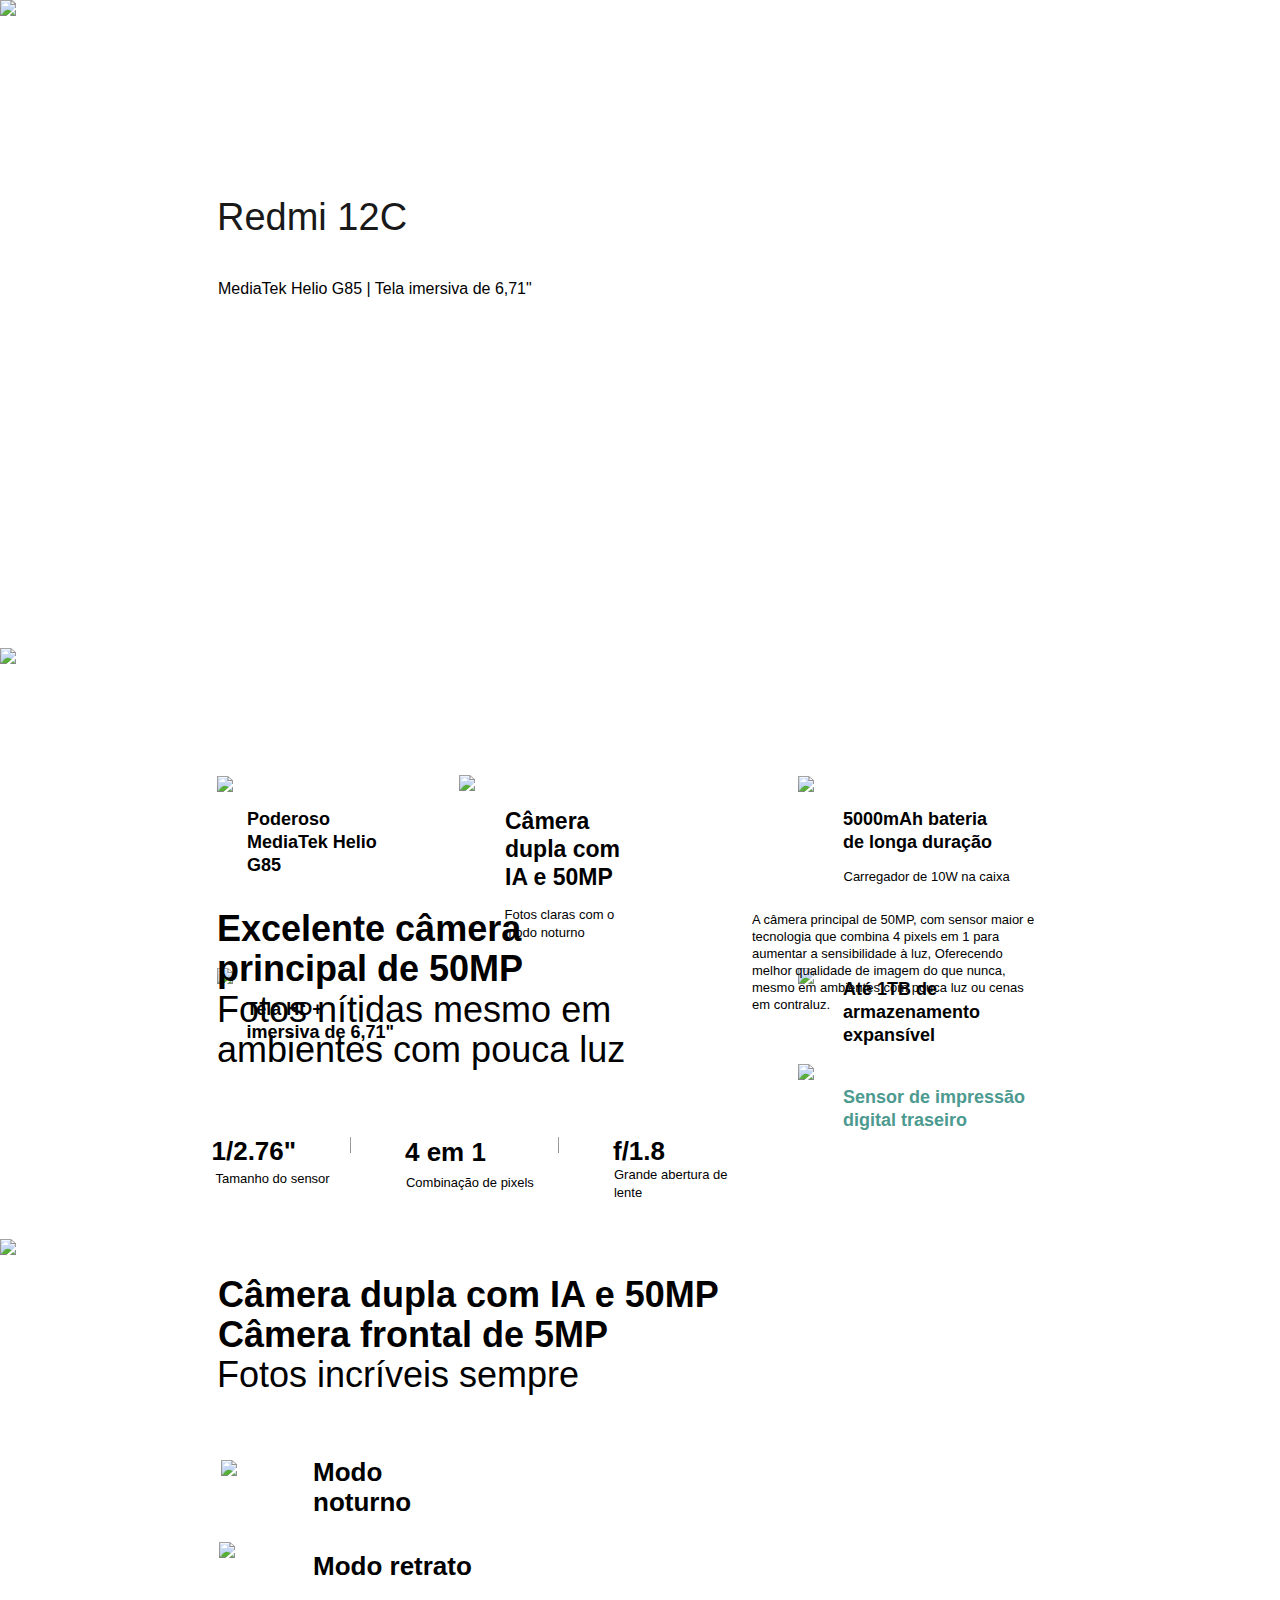
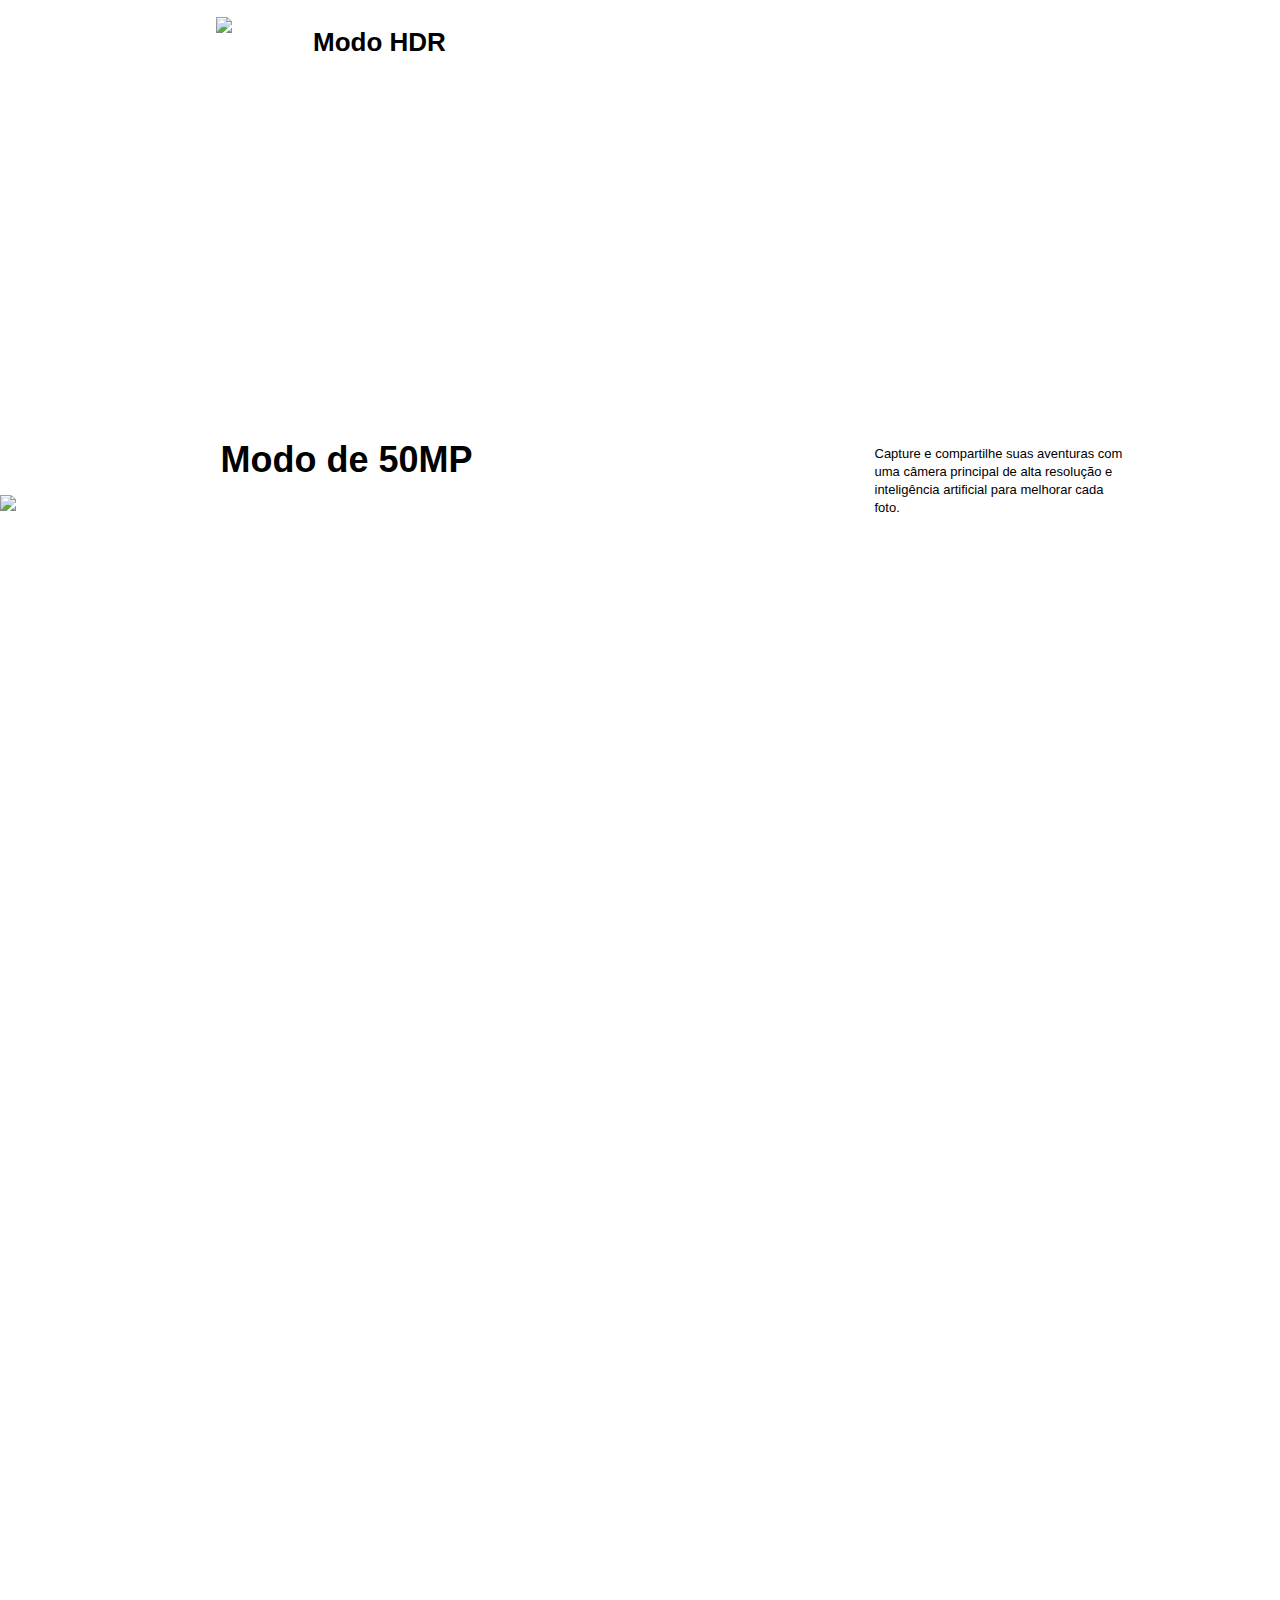
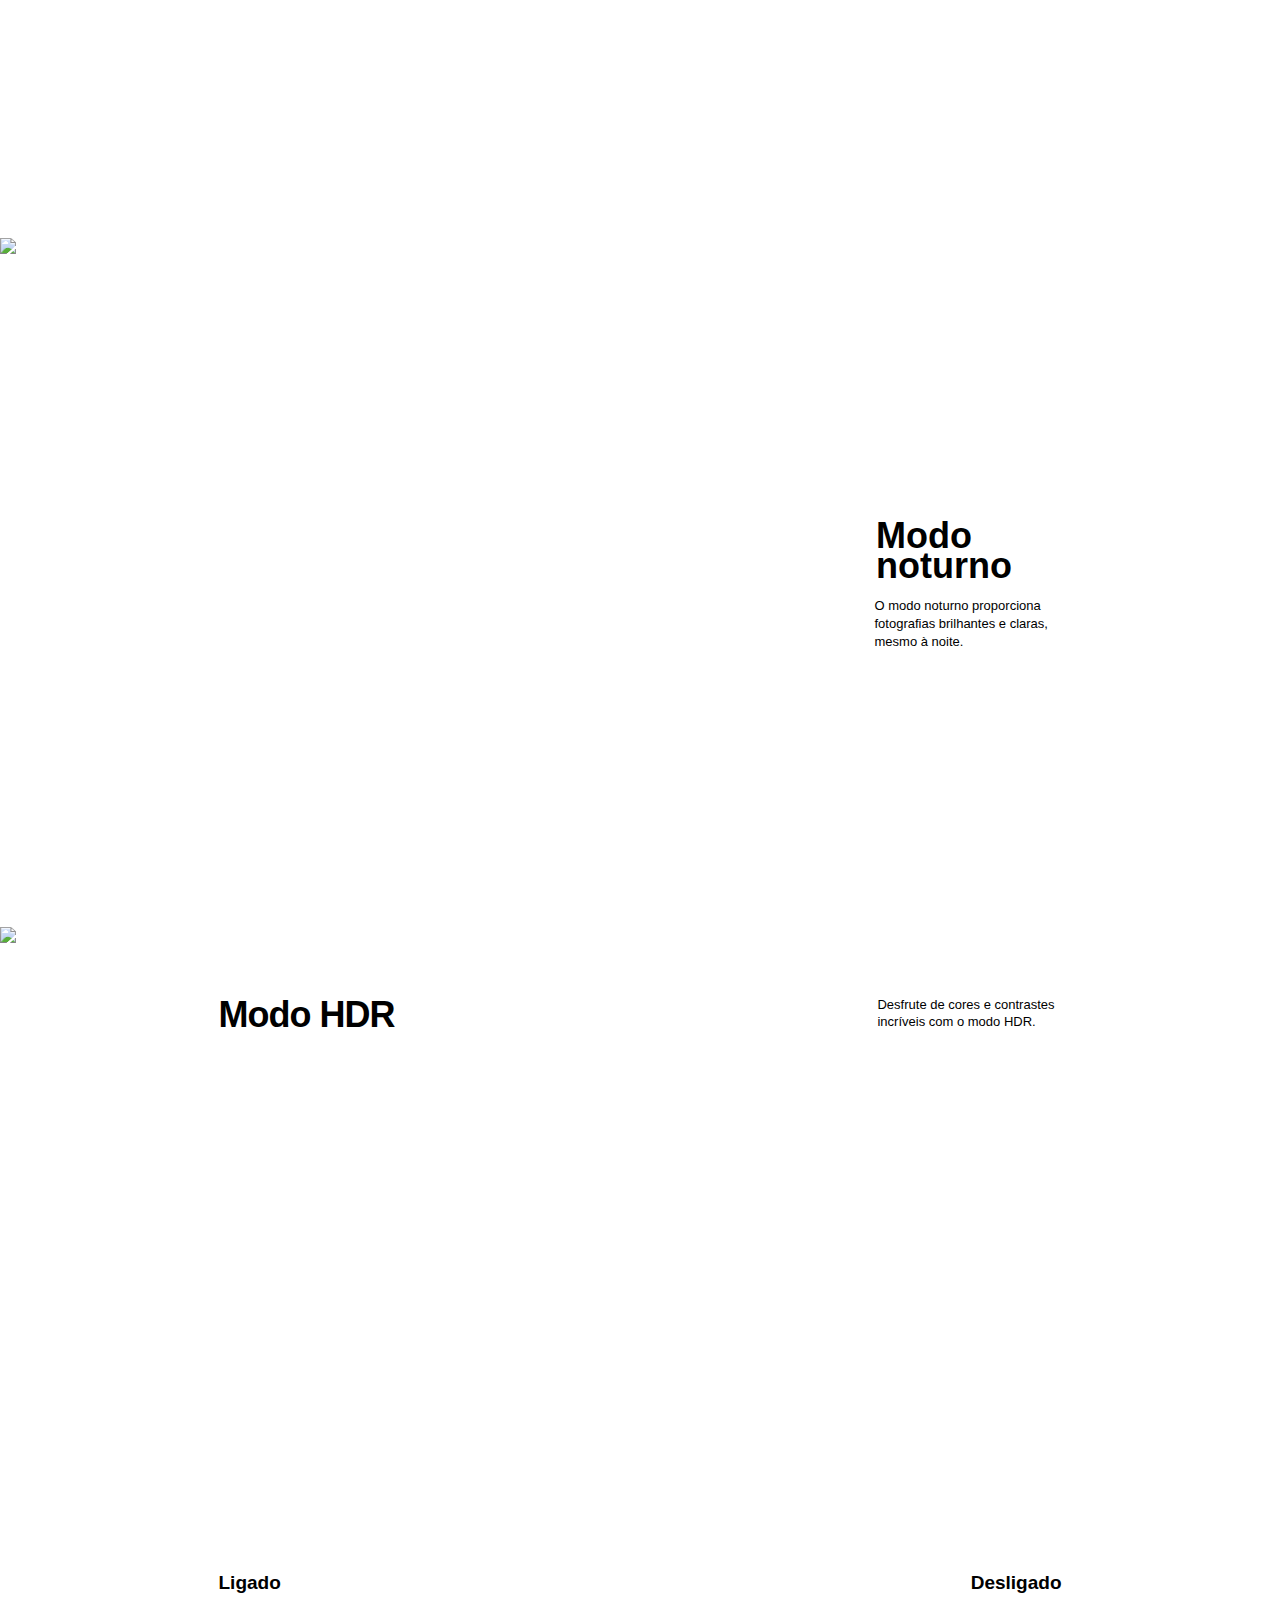
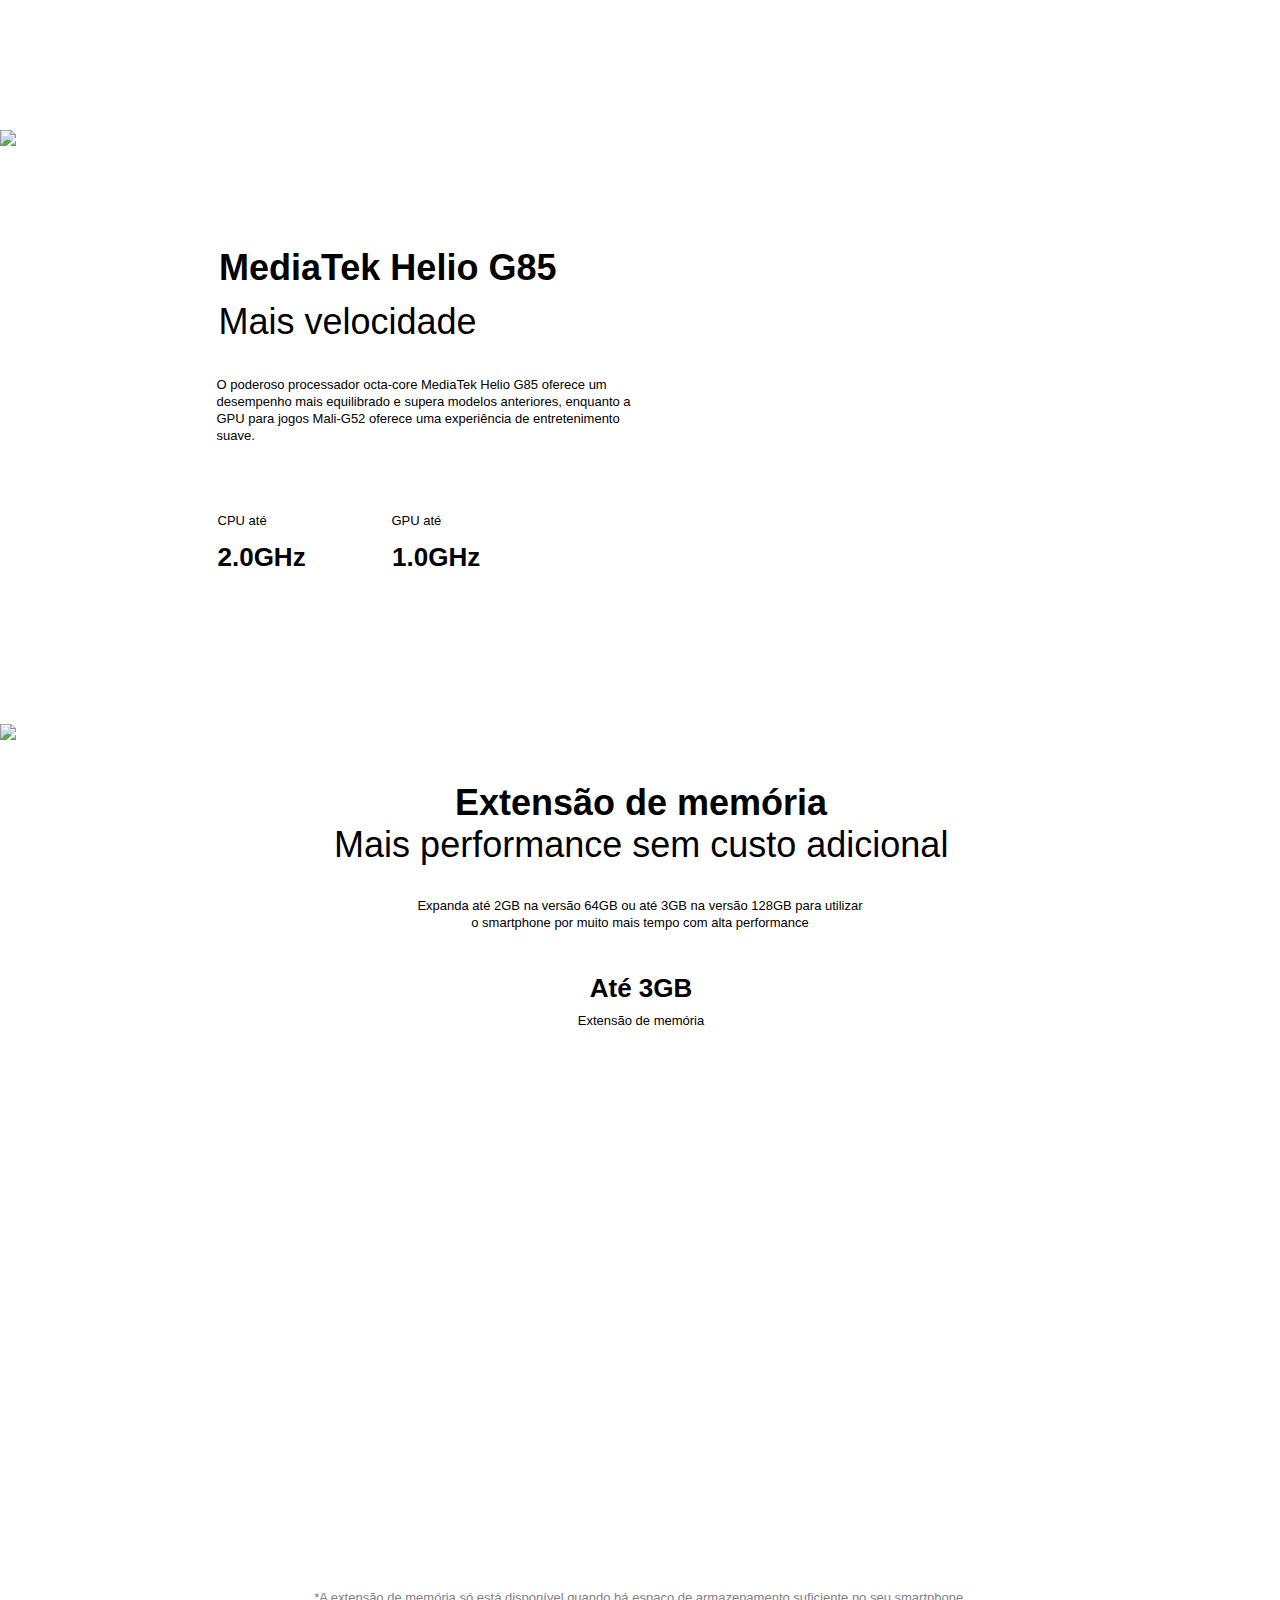
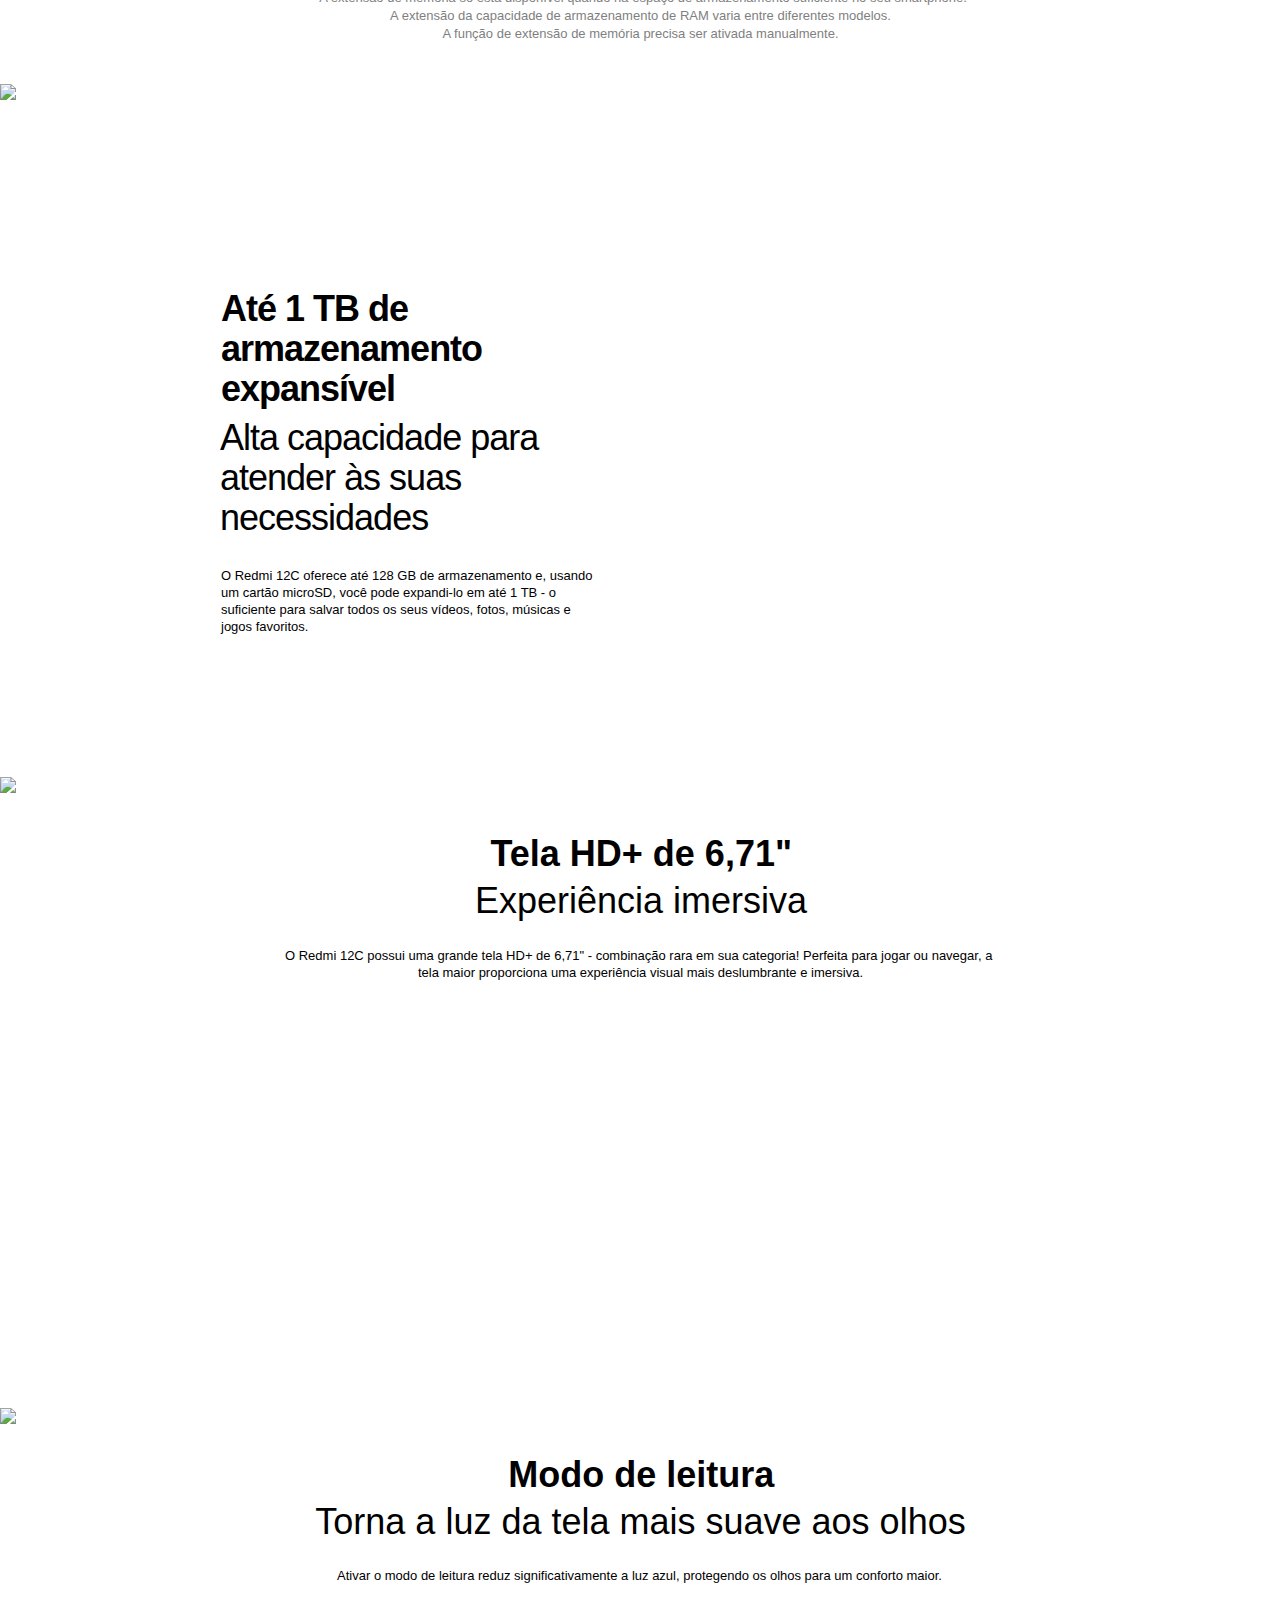
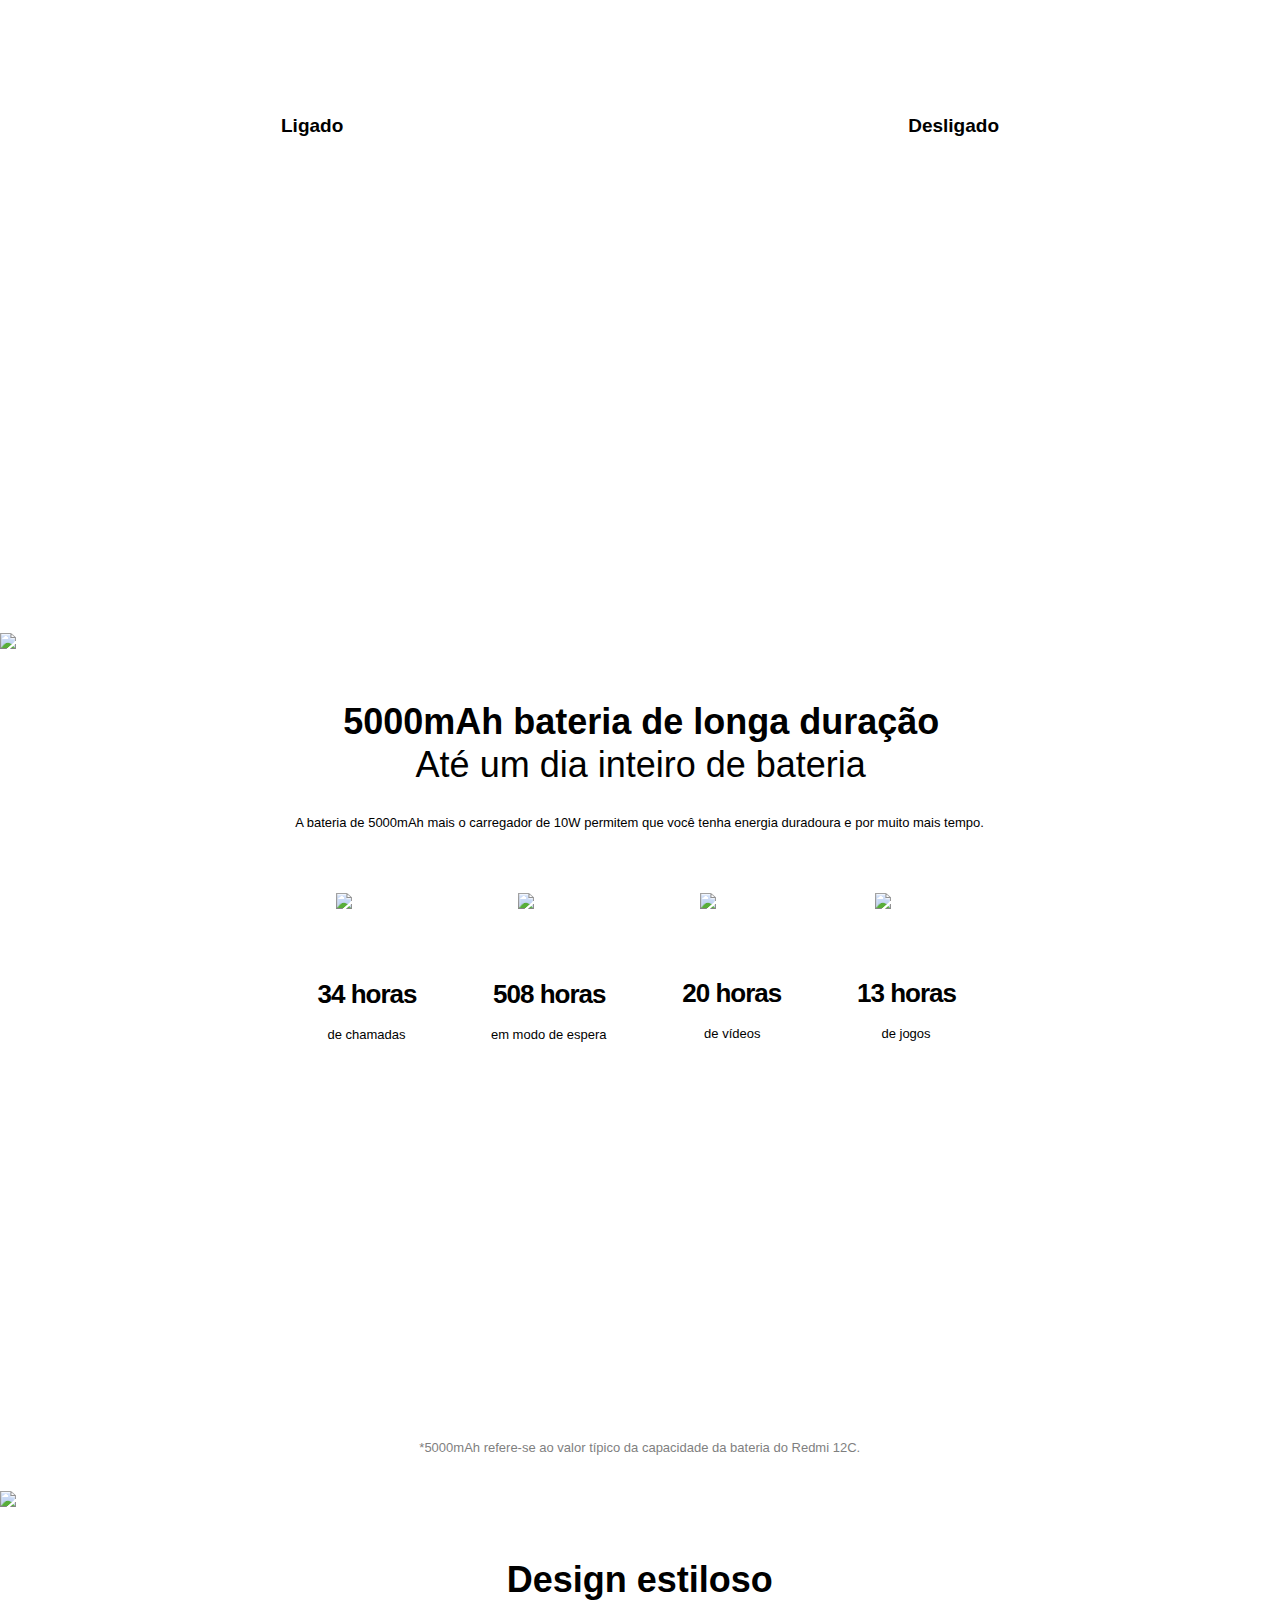
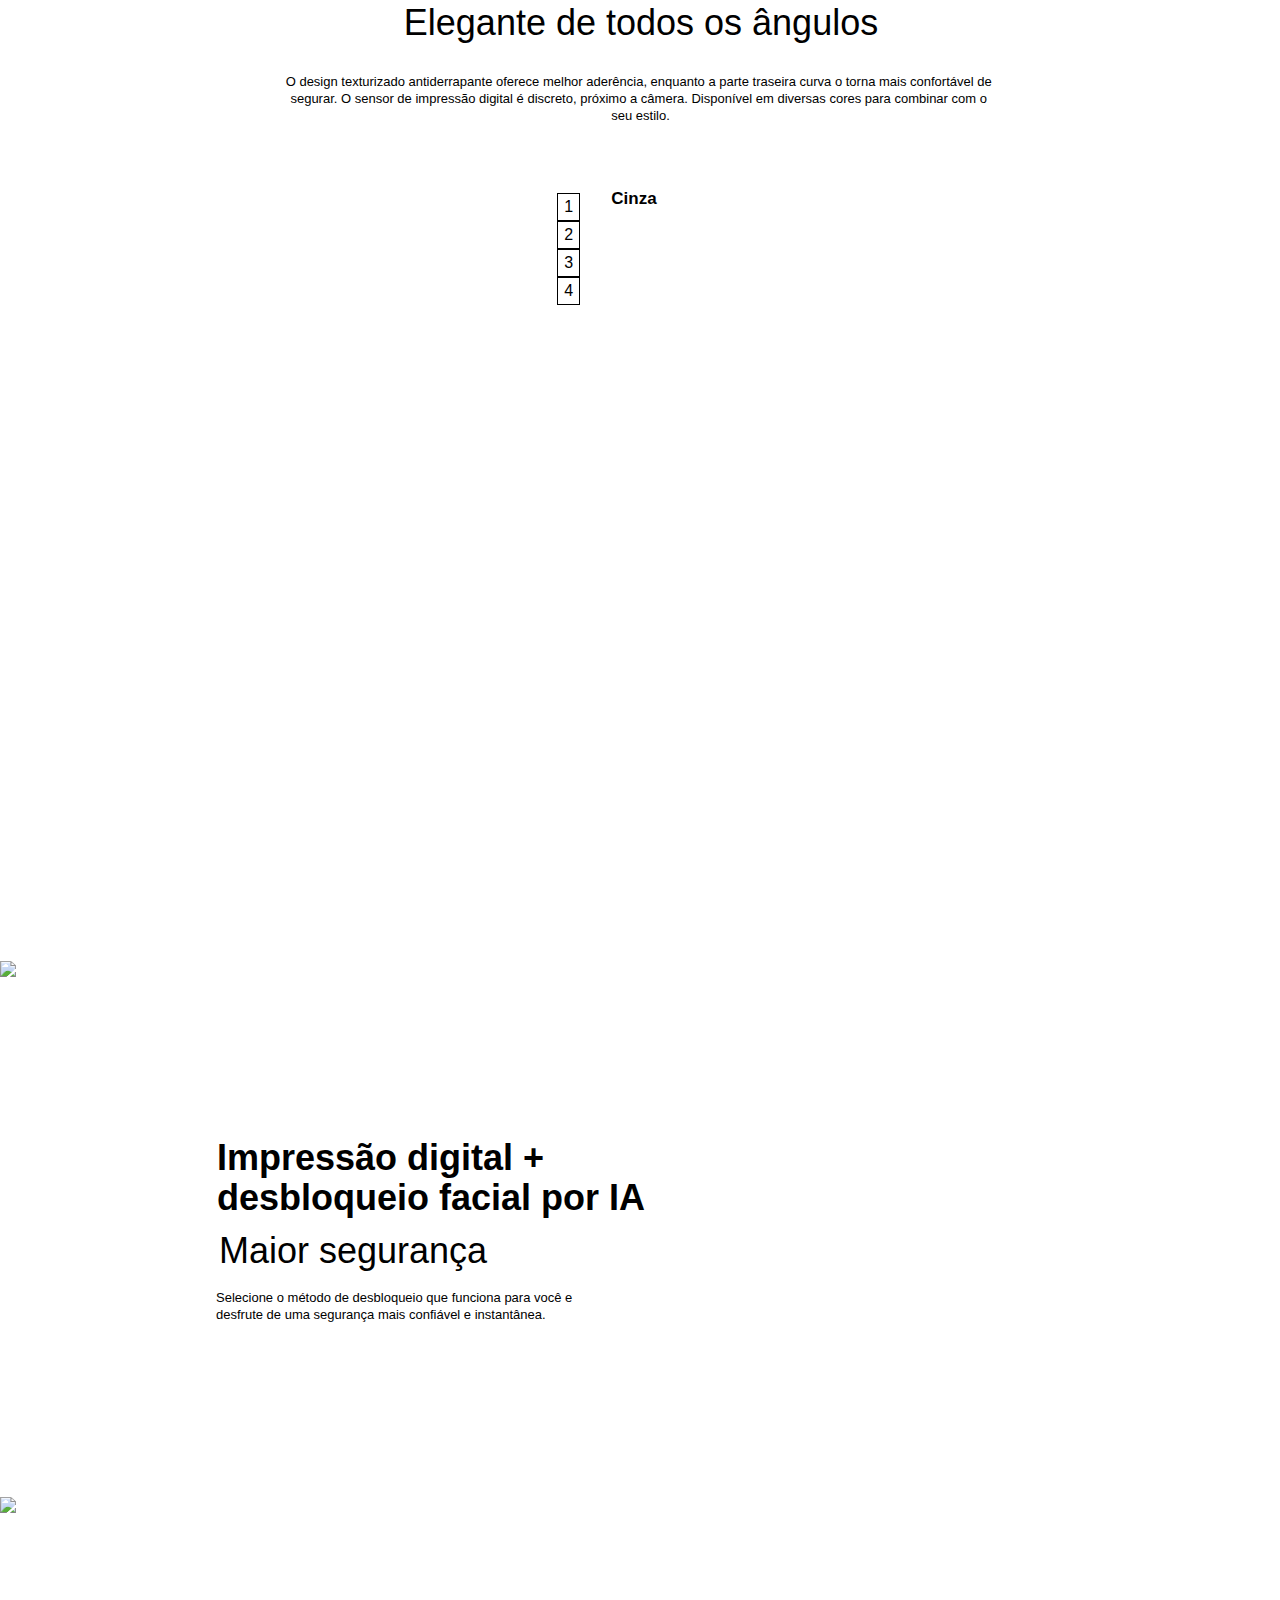
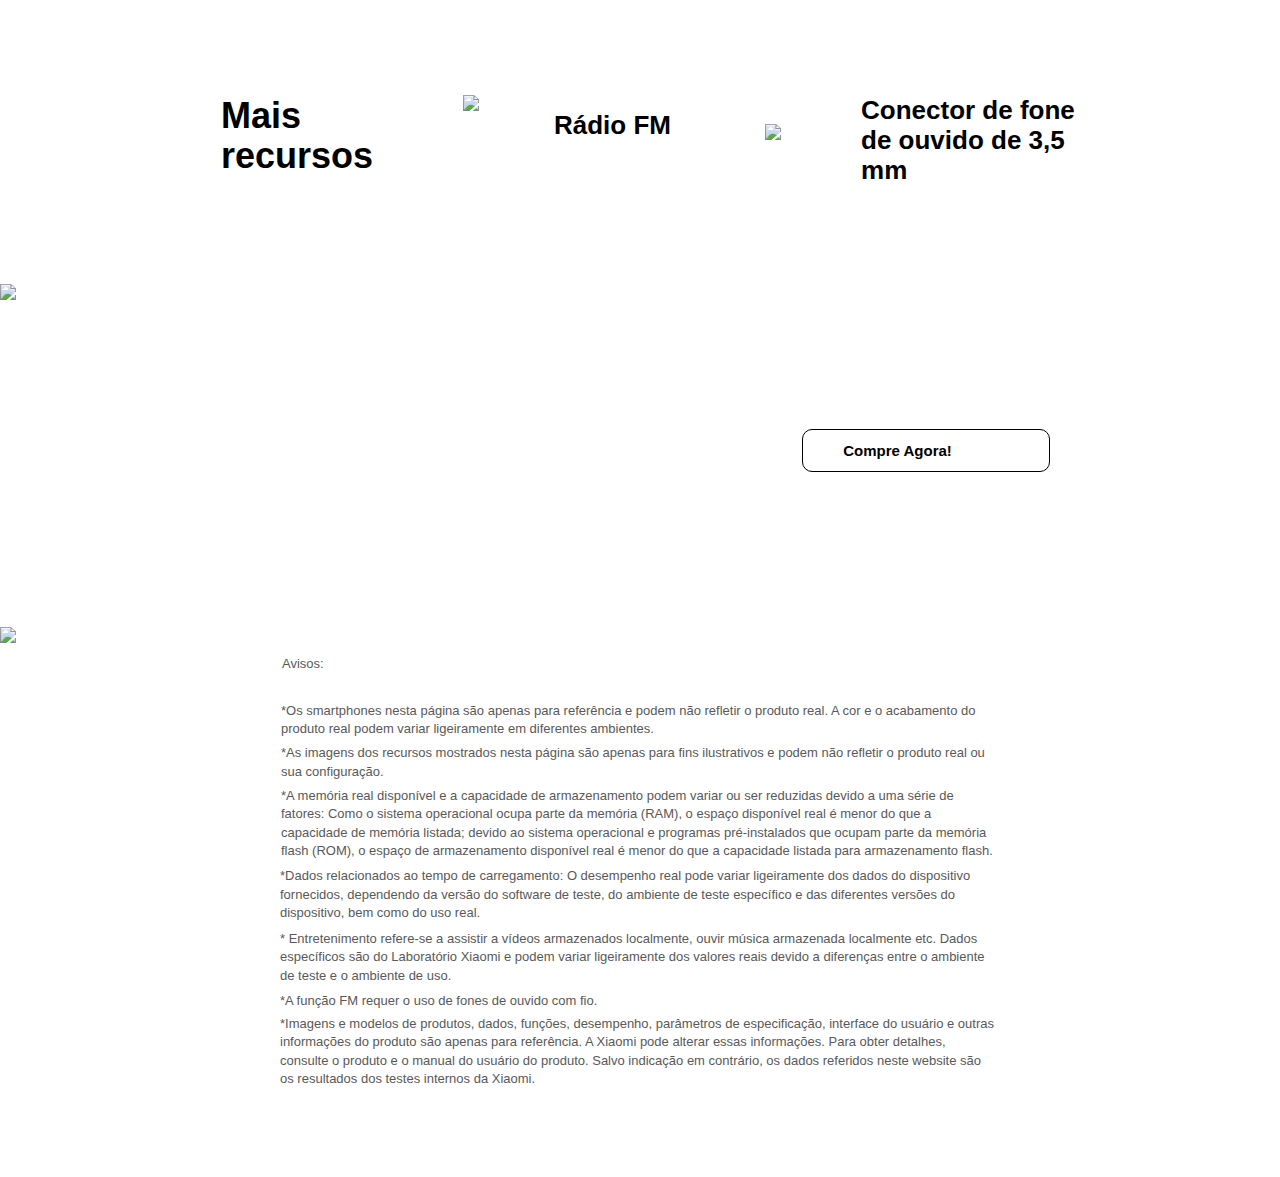
==== commit f0c7cc10: "vs01" ====
--- a/index.html
+++ b/index.html
@@ -7,12 +7,12 @@
 <title>Redmi 12C</title>
 
 <link rel="stylesheet" href="https://i02.appmifile.com/i18n/fonts/CamphorPro/index.css" />
-<link rel="canonical" href="https://www.mi.com/global/product/redmi-12c/" />
-
 <link href="https://s05.appmifile.com/sgp/spps_files/product/2.9.21/pc_v4/redmi-12c/css/public.chunk.css" rel="stylesheet">
+<link rel="stylesheet" type="text/css" href="https://cdn.jsdelivr.net/npm/slick-carousel@1.8.1/slick/slick.css"/>
 <link href="./desk/assets/css/main.css" rel="stylesheet">
 
-<script>!function (e, t) { var i = t.documentElement; t.body; function n() { var t = i.clientWidth, n = t >= 1226 ? t / 10 : 122.6; i.style.fontSize = n + "px", e.rootFontSize = n, e.oriRootFontSize = 256 } if (e.addEventListener("resize", (function () { n() }), !1), e.addEventListener("pageshow", (function (e) { e.persisted && n() }), !1), n(), e.devicePixelRatio && e.devicePixelRatio >= 2) { var o = t.createElement("div"), d = t.createElement("body"); o.style.border = "0.5px solid transparent", d.appendChild(o), i.appendChild(d), 1 === o.offsetHeight && i.classList.add("hairlines"), i.removeChild(d) } }(window, document)</script>
+<script src="https://ajax.googleapis.com/ajax/libs/jquery/3.6.4/jquery.min.js"></script>
+<script src="./assets/js/bundle.js"></script>
 
 </head>
 
@@ -280,16 +280,14 @@
 <div class="slick-slider slick-initialized" dir="ltr">
 <button type="button" data-role="none" class="slick-arrow slick-prev" style="display:block">Previous</button>
 <div class="slick-list">
-<div class="slick-track" style="width:900%;left:-100%">
+<div class="galeria" style="width:900%;left:-100%">
+
 <div data-index="-1" tabindex="-1" class="slick-slide slick-cloned" aria-hidden="true" style="width:11.11111111111111%">
-<div>
-
-<img class="lazy" src="https://i02.appmifile.com/260_operatorx_operatorx_xm/27/02/2023/118a3b53784b21212c1581d2619f6efe.jpg" alt="" tabindex="-1" style="width:100%;display:inline-block" /></div>
-</div>
-
-<div data-index="0" class="slick-slide slick-active slick-current" tabindex="-1" aria-hidden="false" style="outline:none;width:11.11111111111111%">
-<div>
-<img class="lazy" src=" https://i02.appmifile.com/140_operatorx_operatorx_xm/27/02/2023/28ddbfa57aeb1141134bae089ff9da6e.jpg" alt="" tabindex="-1" style="width:100%;display:inline-block" /></div>
+<div><img class="lazy" src="https://i02.appmifile.com/260_operatorx_operatorx_xm/27/02/2023/118a3b53784b21212c1581d2619f6efe.jpg" alt="" tabindex="-1" style="width:100%;display:inline-block" /></div>
+</div>
+
+<div data-index="0" class="slick-slide slick-active slick-current" tabindex="-1" aria-hidden="true" style="outline:none;width:11.11111111111111%">
+<div><img class="lazy" src=" https://i02.appmifile.com/140_operatorx_operatorx_xm/27/02/2023/28ddbfa57aeb1141134bae089ff9da6e.jpg" alt="" tabindex="-1" style="width:100%;display:inline-block" /></div>
 </div>
 
 <div data-index="1" class="slick-slide" tabindex="-1" aria-hidden="true" style="outline:none;width:11.11111111111111%">
@@ -321,12 +319,13 @@
 <div data-index="7" tabindex="-1" class="slick-slide slick-cloned" aria-hidden="true" style="width:11.11111111111111%">
 <div><img class="lazy" src="https://i02.appmifile.com/260_operatorx_operatorx_xm/27/02/2023/118a3b53784b21212c1581d2619f6efe.jpg" alt="" tabindex="-1" style="width:100%;display:inline-block" /></div>
 </div>
+
 </div>
 </div>
 
 <button type="button" data-role="none" class="slick-arrow slick-next" style="display:block"> Next</button>
 <ul style="display:block" class="slick-dots">
-<li class="slick-active"><button>1</button></li>
+<li class=""><button>1</button></li>
 <li class=""><button>2</button></li>
 <li class=""><button>3</button></li>
 <li class=""><button>4</button></li>
@@ -392,6 +391,9 @@
 </div>
 </div>
 </main>
-
+<script type="text/javascript" src="https://cdn.jsdelivr.net/npm/slick-carousel@1.8.1/slick/slick.min.js"></script>
+<script src="./desk/assets/js/main.js"></script>
+
+				
 </body>
 </html>--- a/desk/assets/css/main.css
+++ b/desk/assets/css/main.css
@@ -719,13 +719,7 @@
   min-height: 0.074219rem;
   width: 0.464844rem;
 }
-.div1.fly-birds-page_7f4571bd0e
-  .div47
-  .div49
-  .div54
-  .div55
-  .div57
-  .split_text631 {
+.div1.fly-birds-page_7f4571bd0e .div47 .div49 .div54 .div55 .div57 .split_text631 {
   color: #000;
   font-size: 0.101563rem;
   line-height: 0.140625rem;
@@ -748,7 +742,7 @@
   justify-content: space-between;
   margin-top: 1px;
   min-height: 0.425781rem;
-  width: 0.523438rem;
+  width: 0.77rem;
 }
 .hairlines .div1.fly-birds-page_7f4571bd0e .div47 .div49 .div54 .div59 {
   margin-top: 0.5px;
@@ -897,7 +891,7 @@
   font-size: 0.101563rem;
   line-height: 0.140625rem;
   text-align: left;
-  width: 1.625rem;
+  width: 2rem;
 }
 .div1.fly-birds-page_7f4571bd0e .div69 {
   align-items: center;
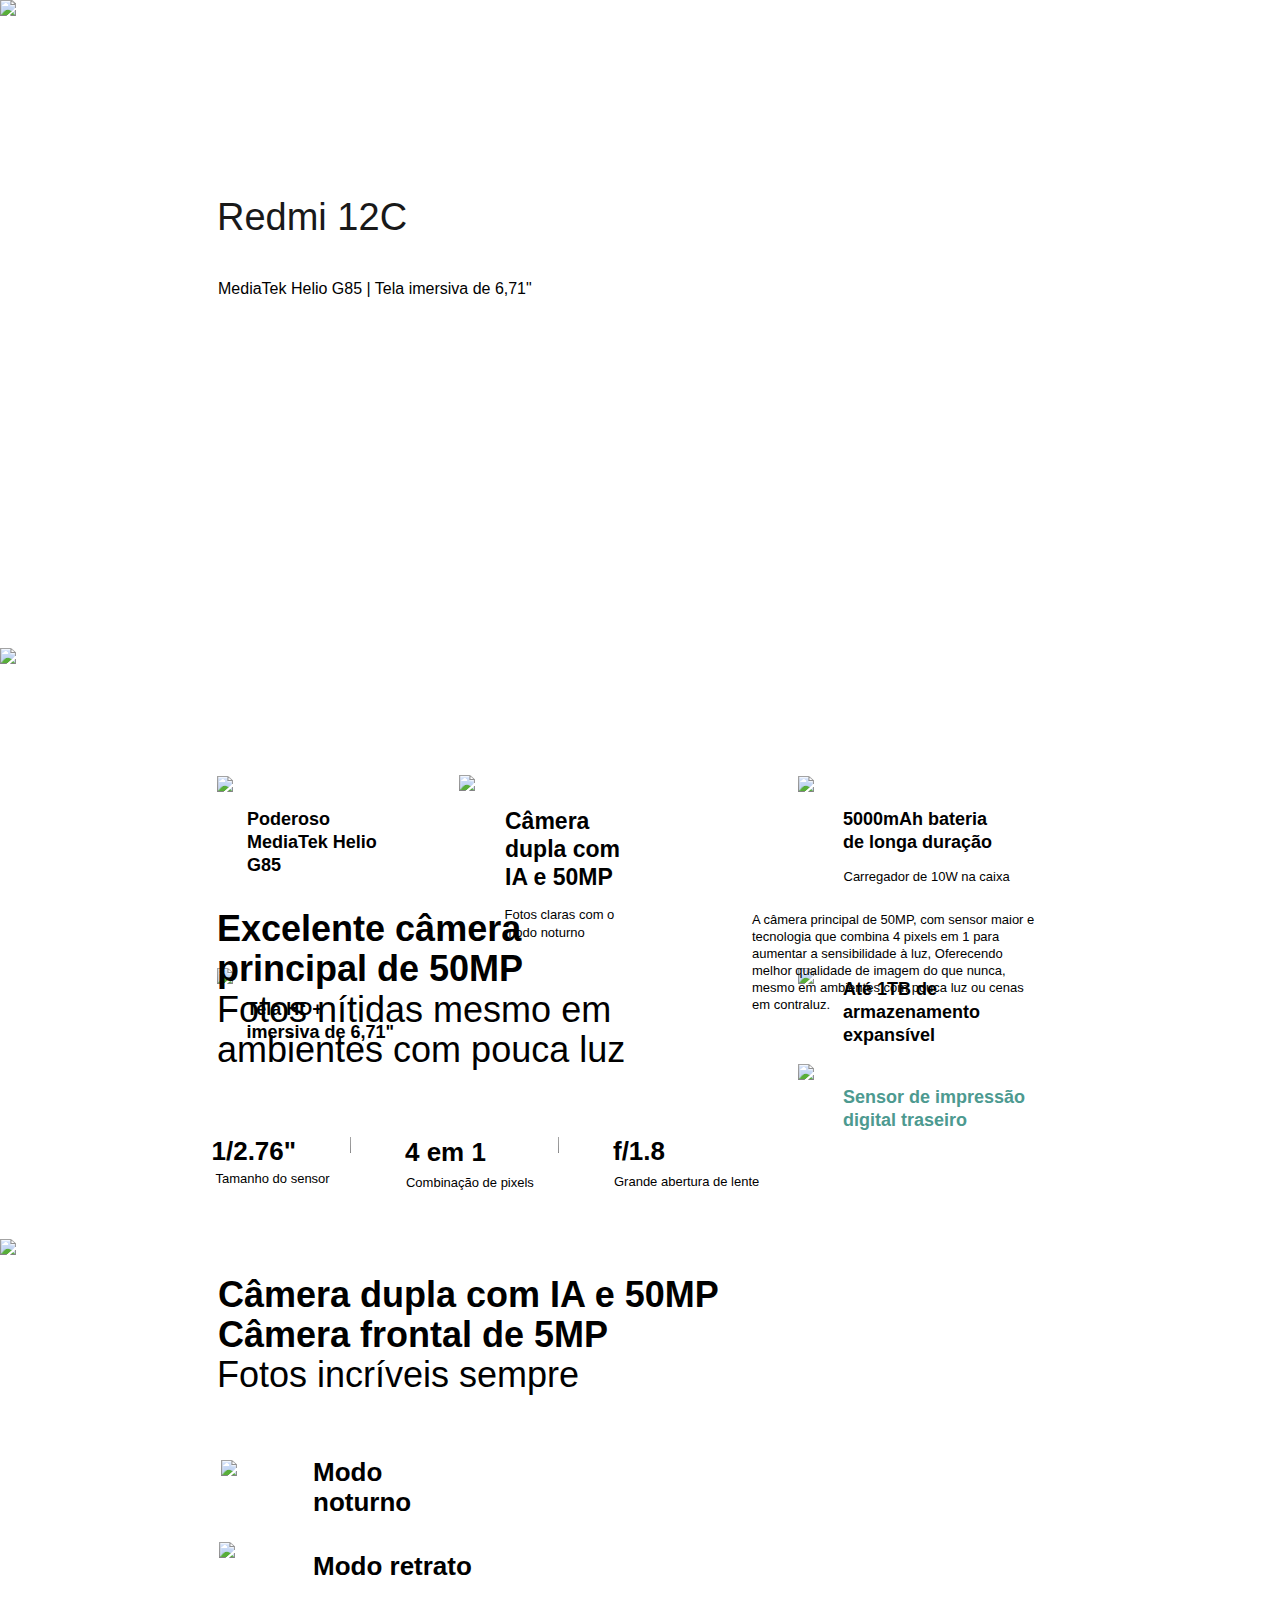
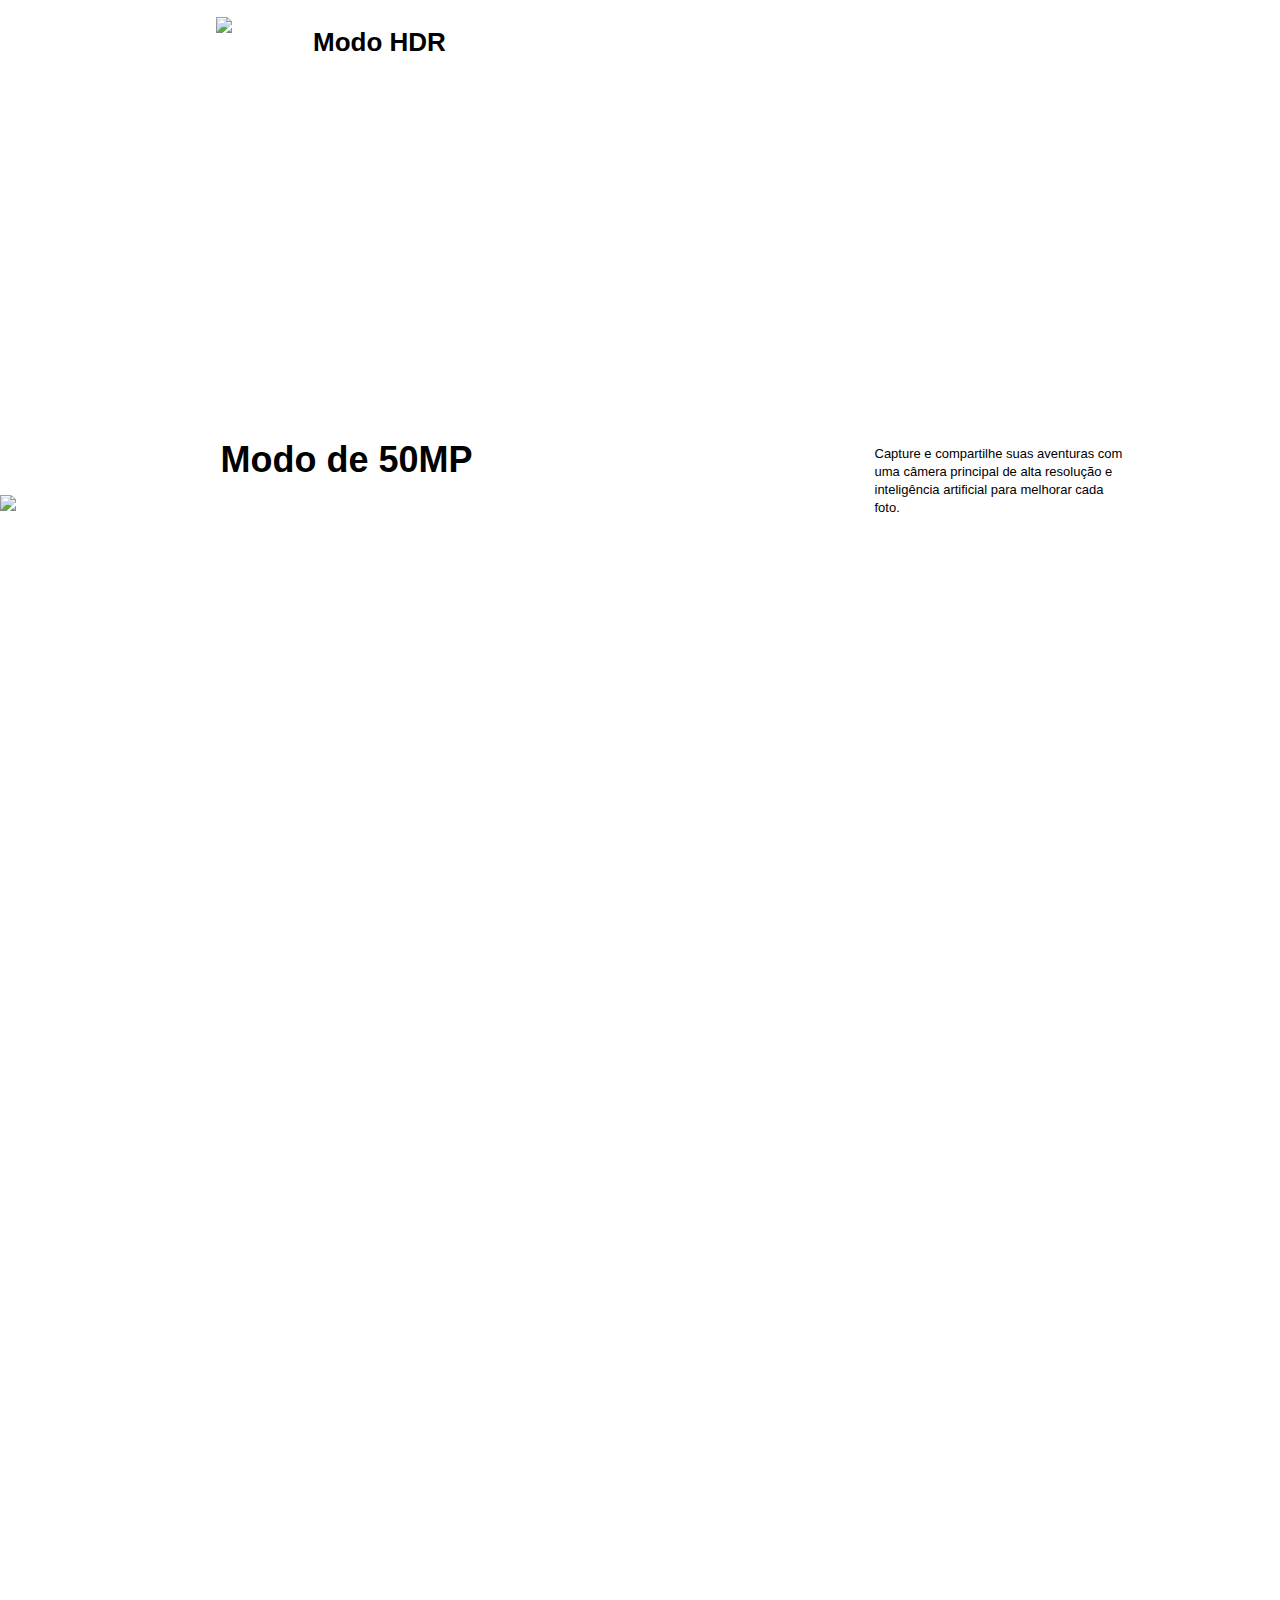
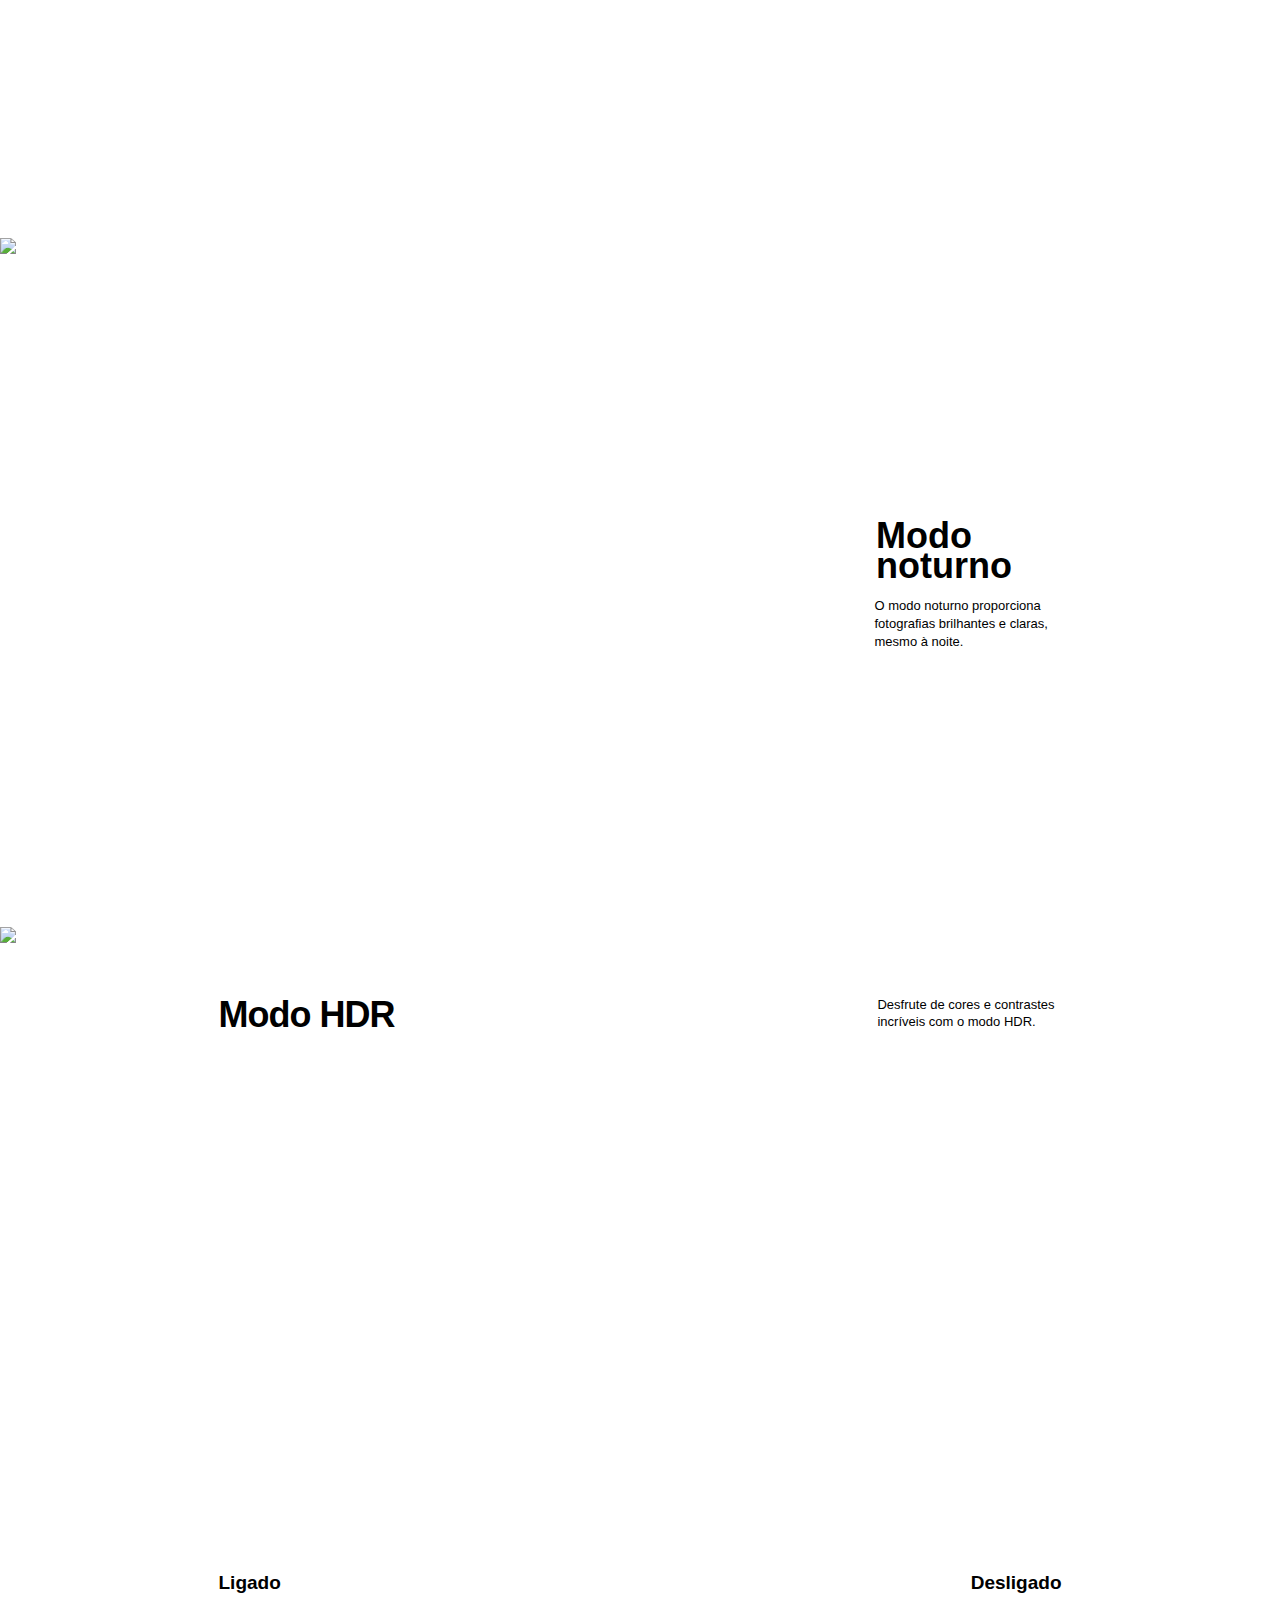
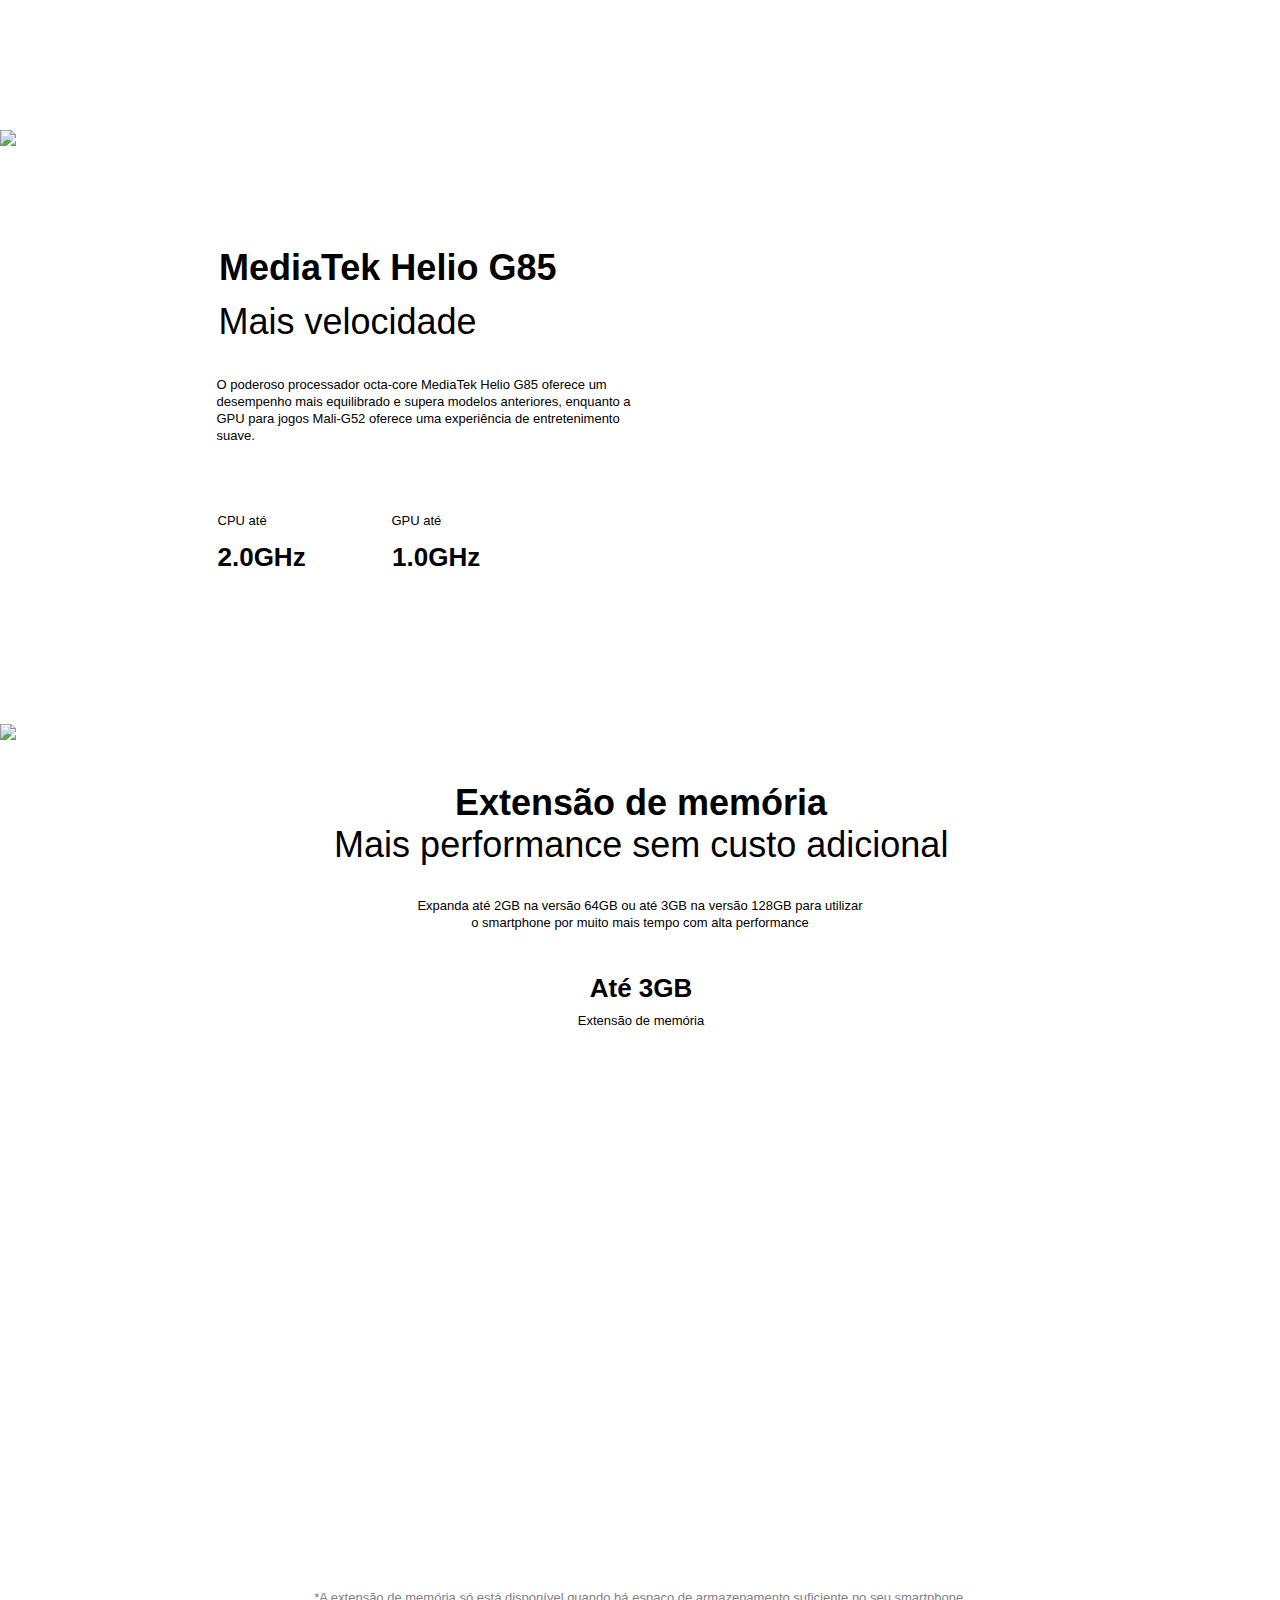
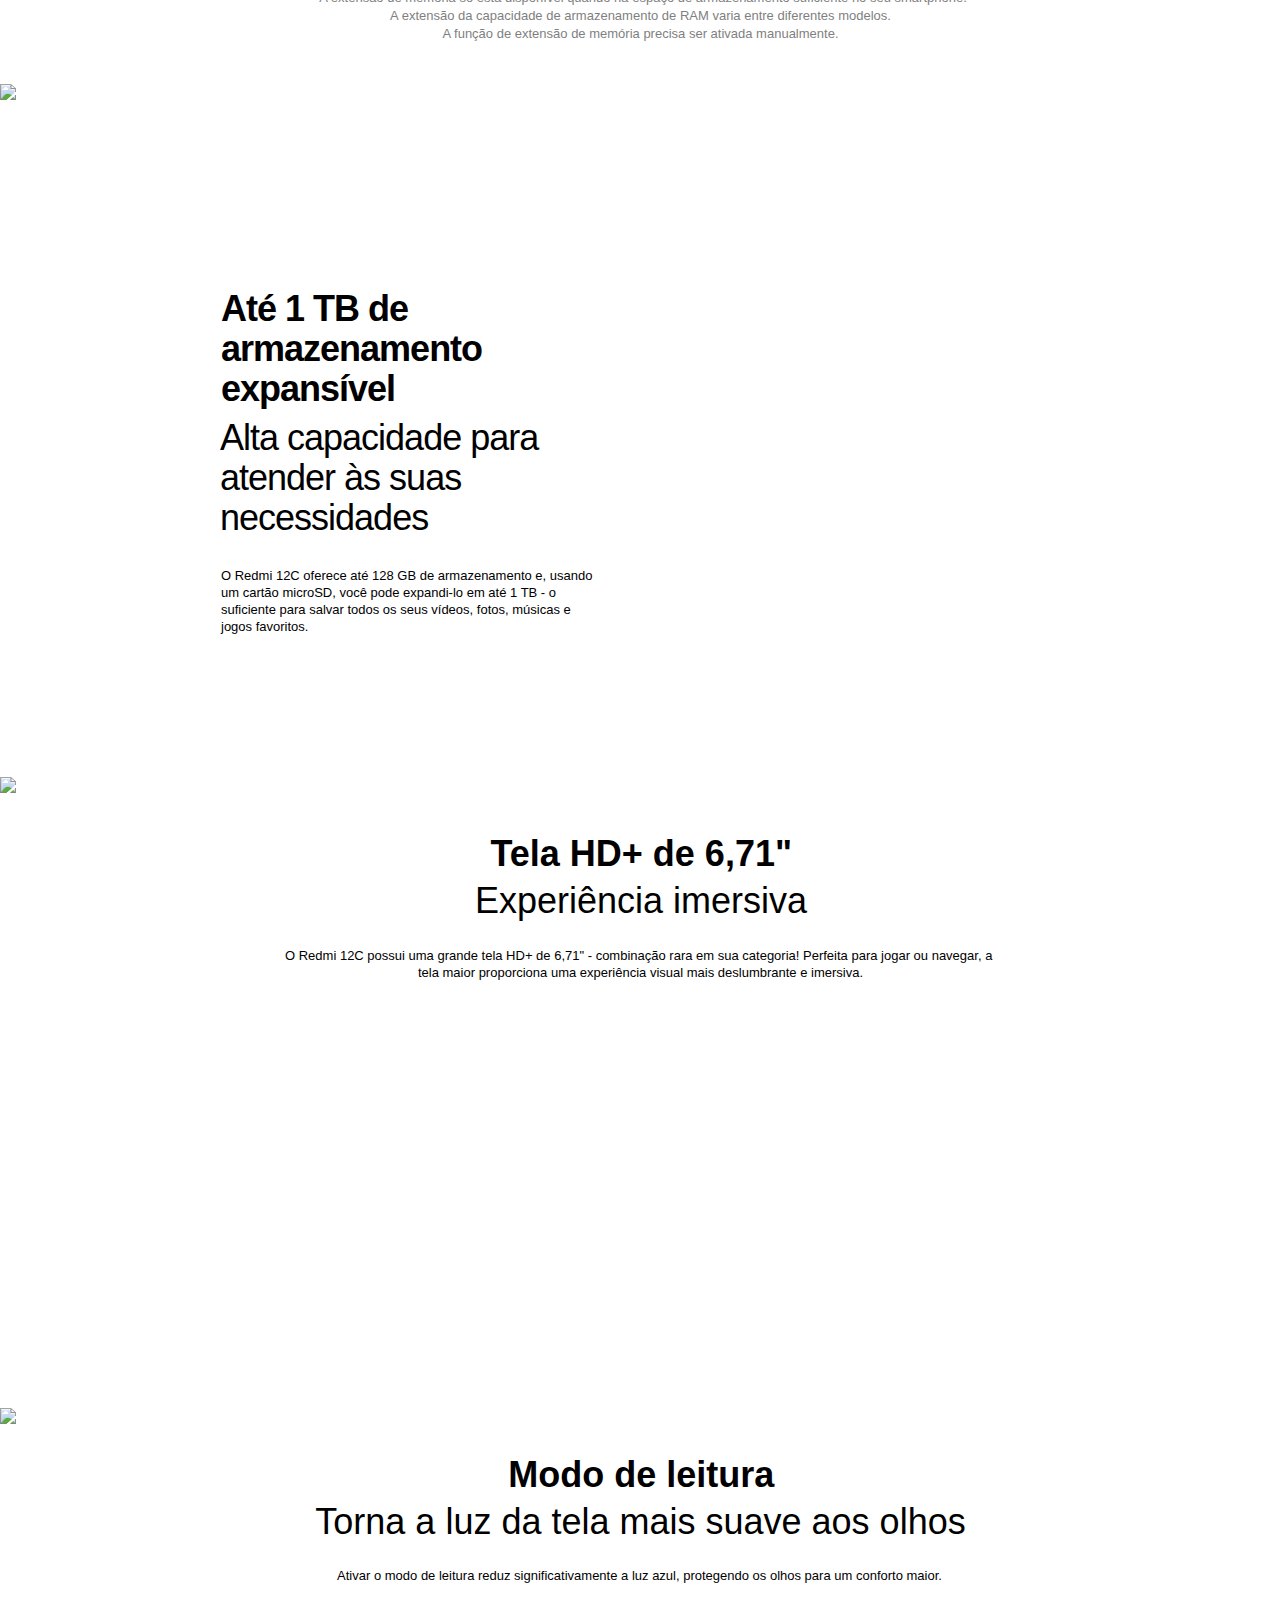
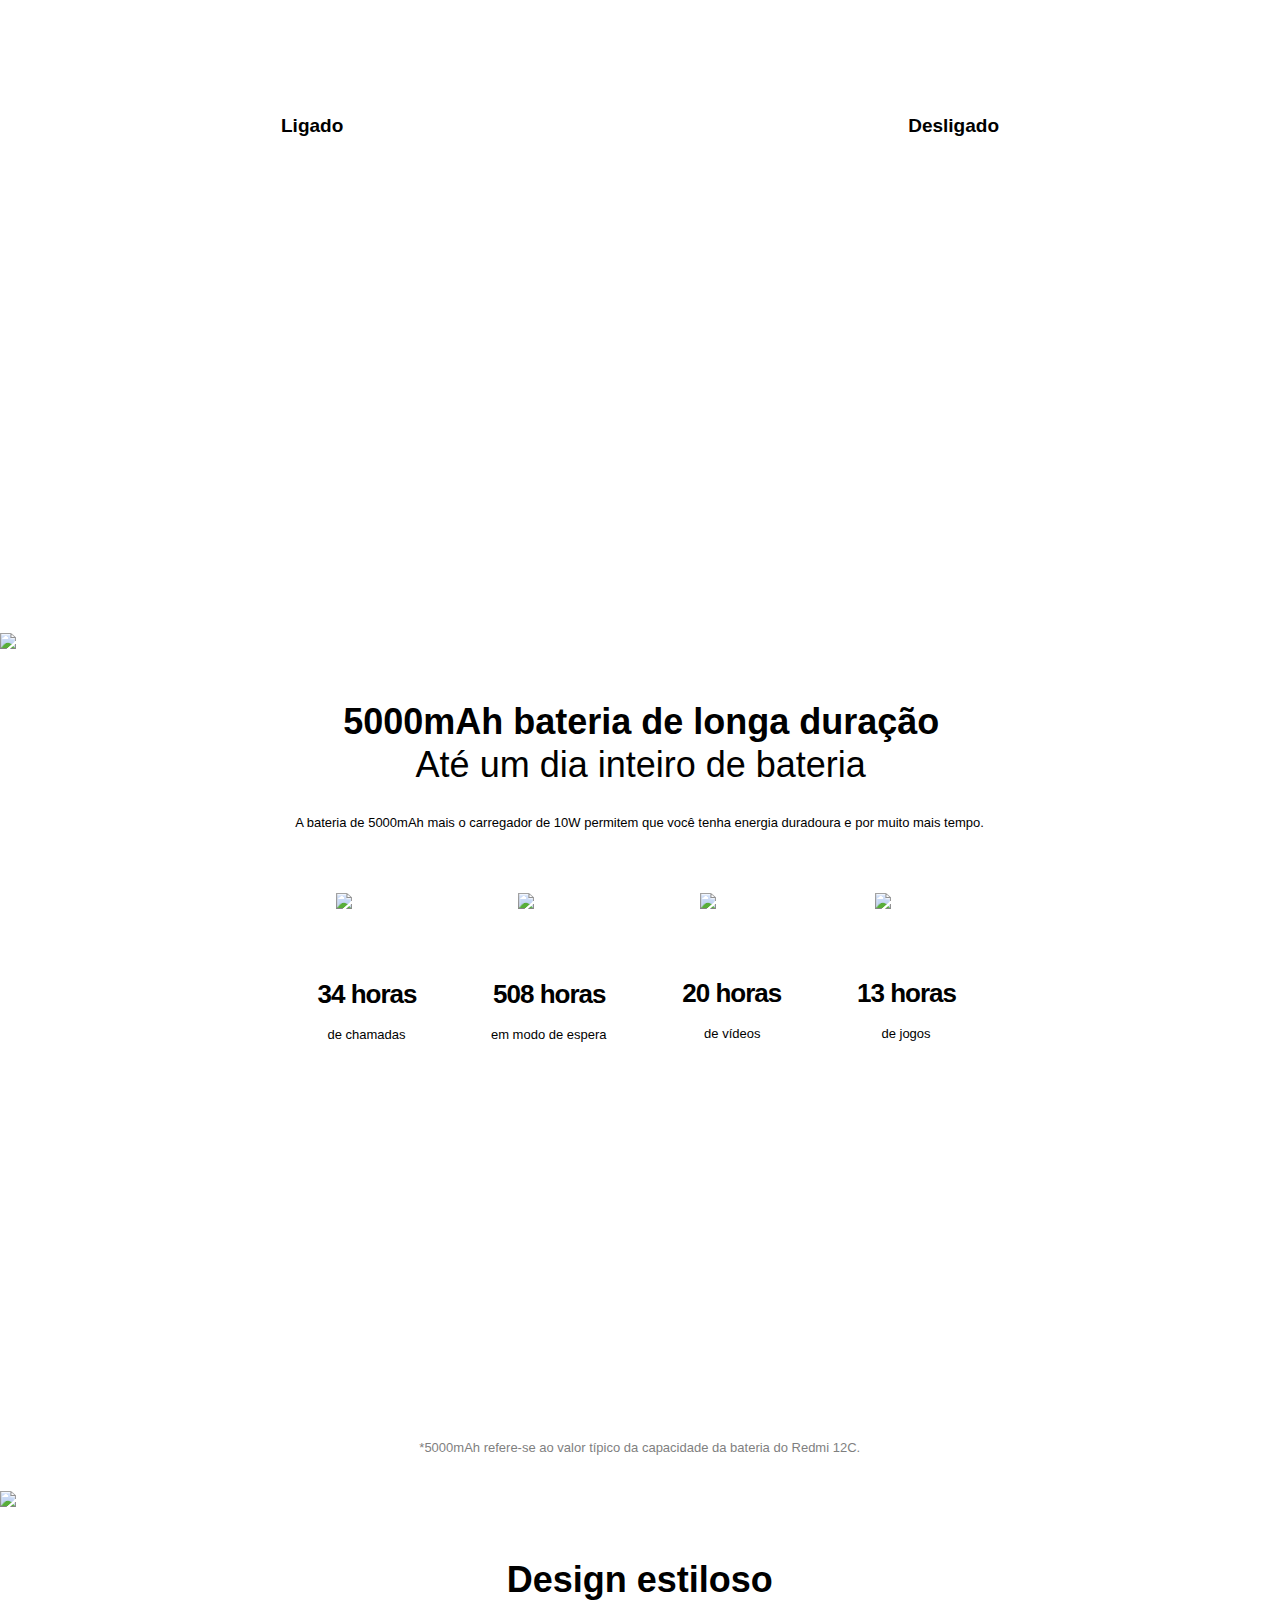
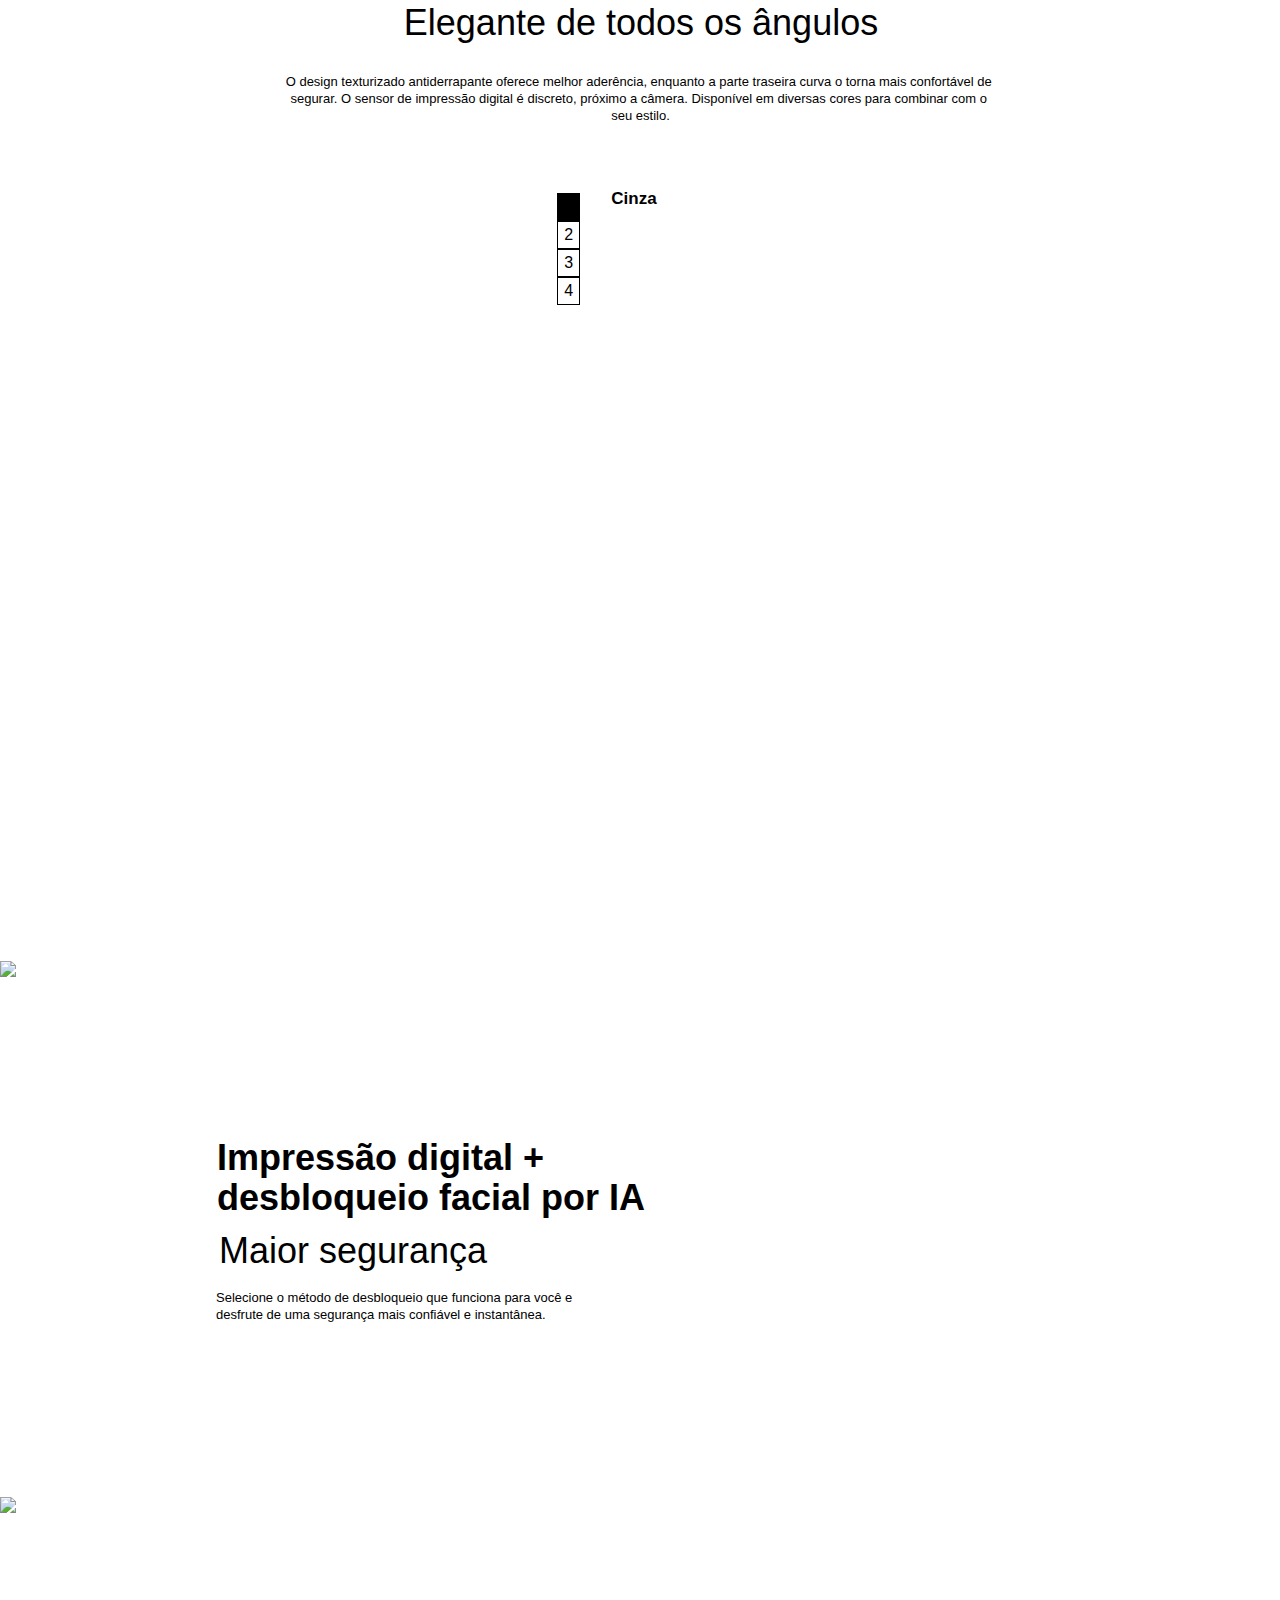
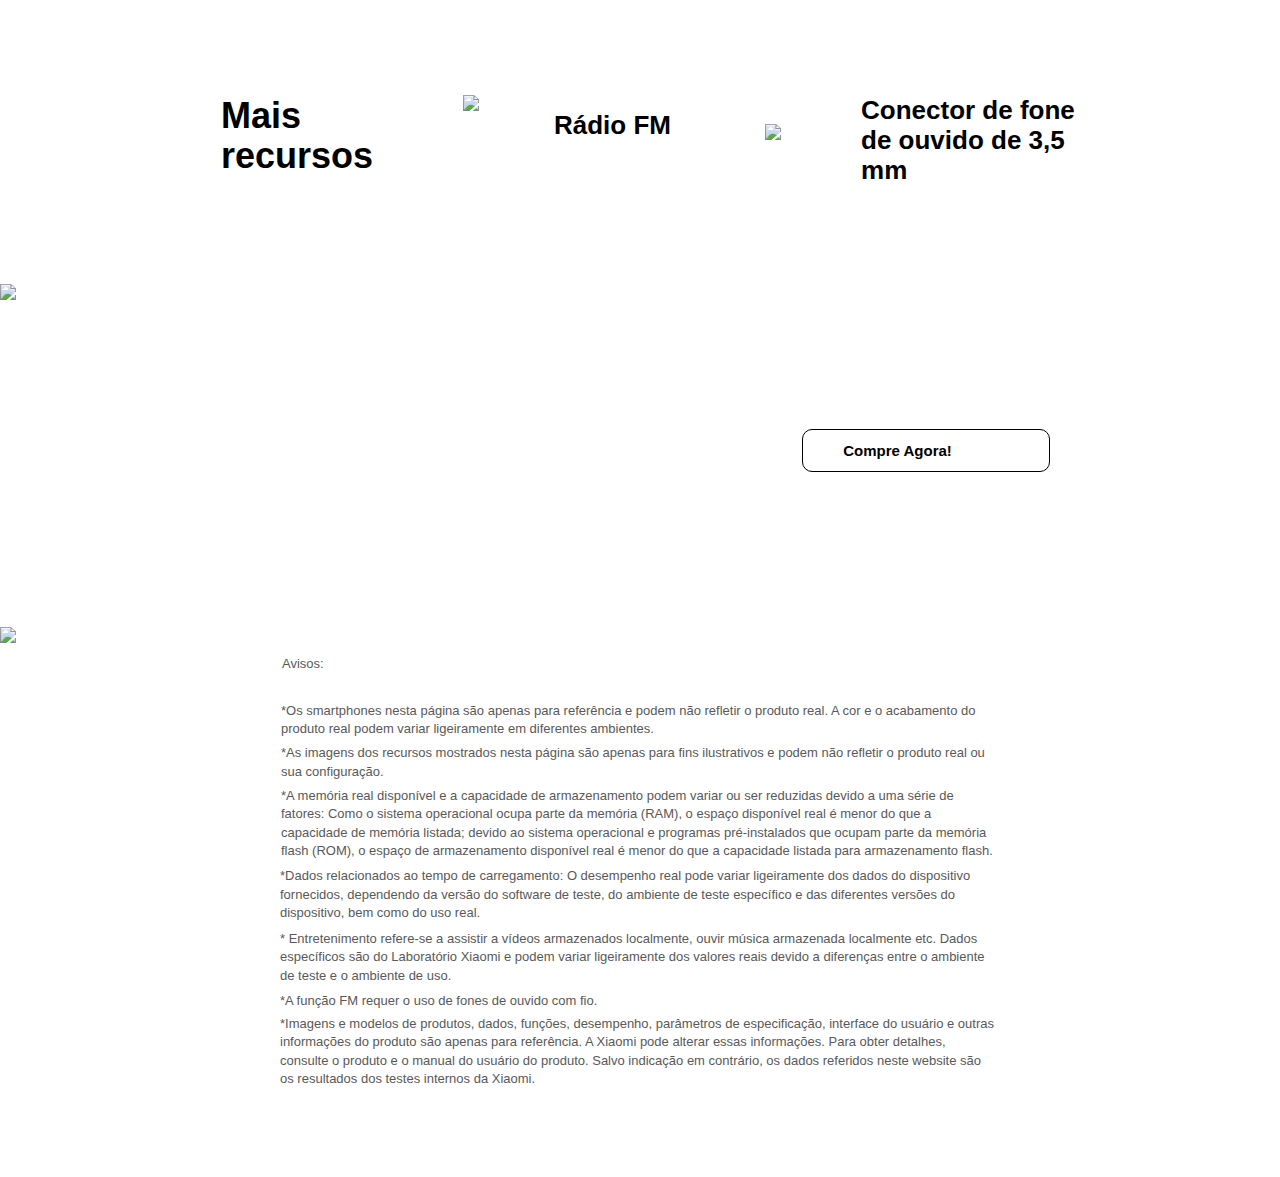
==== commit e86a0e3d: "vs01" ====
--- a/index.html
+++ b/index.html
@@ -323,9 +323,9 @@
 </div>
 </div>
 
-<button type="button" data-role="none" class="slick-arrow slick-next" style="display:block"> Next</button>
+<button type="button" data-role="none" class="slick-arrow slick-next" style="display:block">Next</button>
 <ul style="display:block" class="slick-dots">
-<li class=""><button>1</button></li>
+<li class="slick-active"><button>1</button></li>
 <li class=""><button>2</button></li>
 <li class=""><button>3</button></li>
 <li class=""><button>4</button></li>
--- a/desk/assets/css/main.css
+++ b/desk/assets/css/main.css
@@ -848,7 +848,7 @@
   font-size: 0.101563rem;
   line-height: 0.140625rem;
   text-align: left;
-  width: 1.027344rem;
+  width: 1.27344rem;
 }
 .div1.fly-birds-page_7f4571bd0e .div47 .div49 .spacer {
   flex: 1 1;
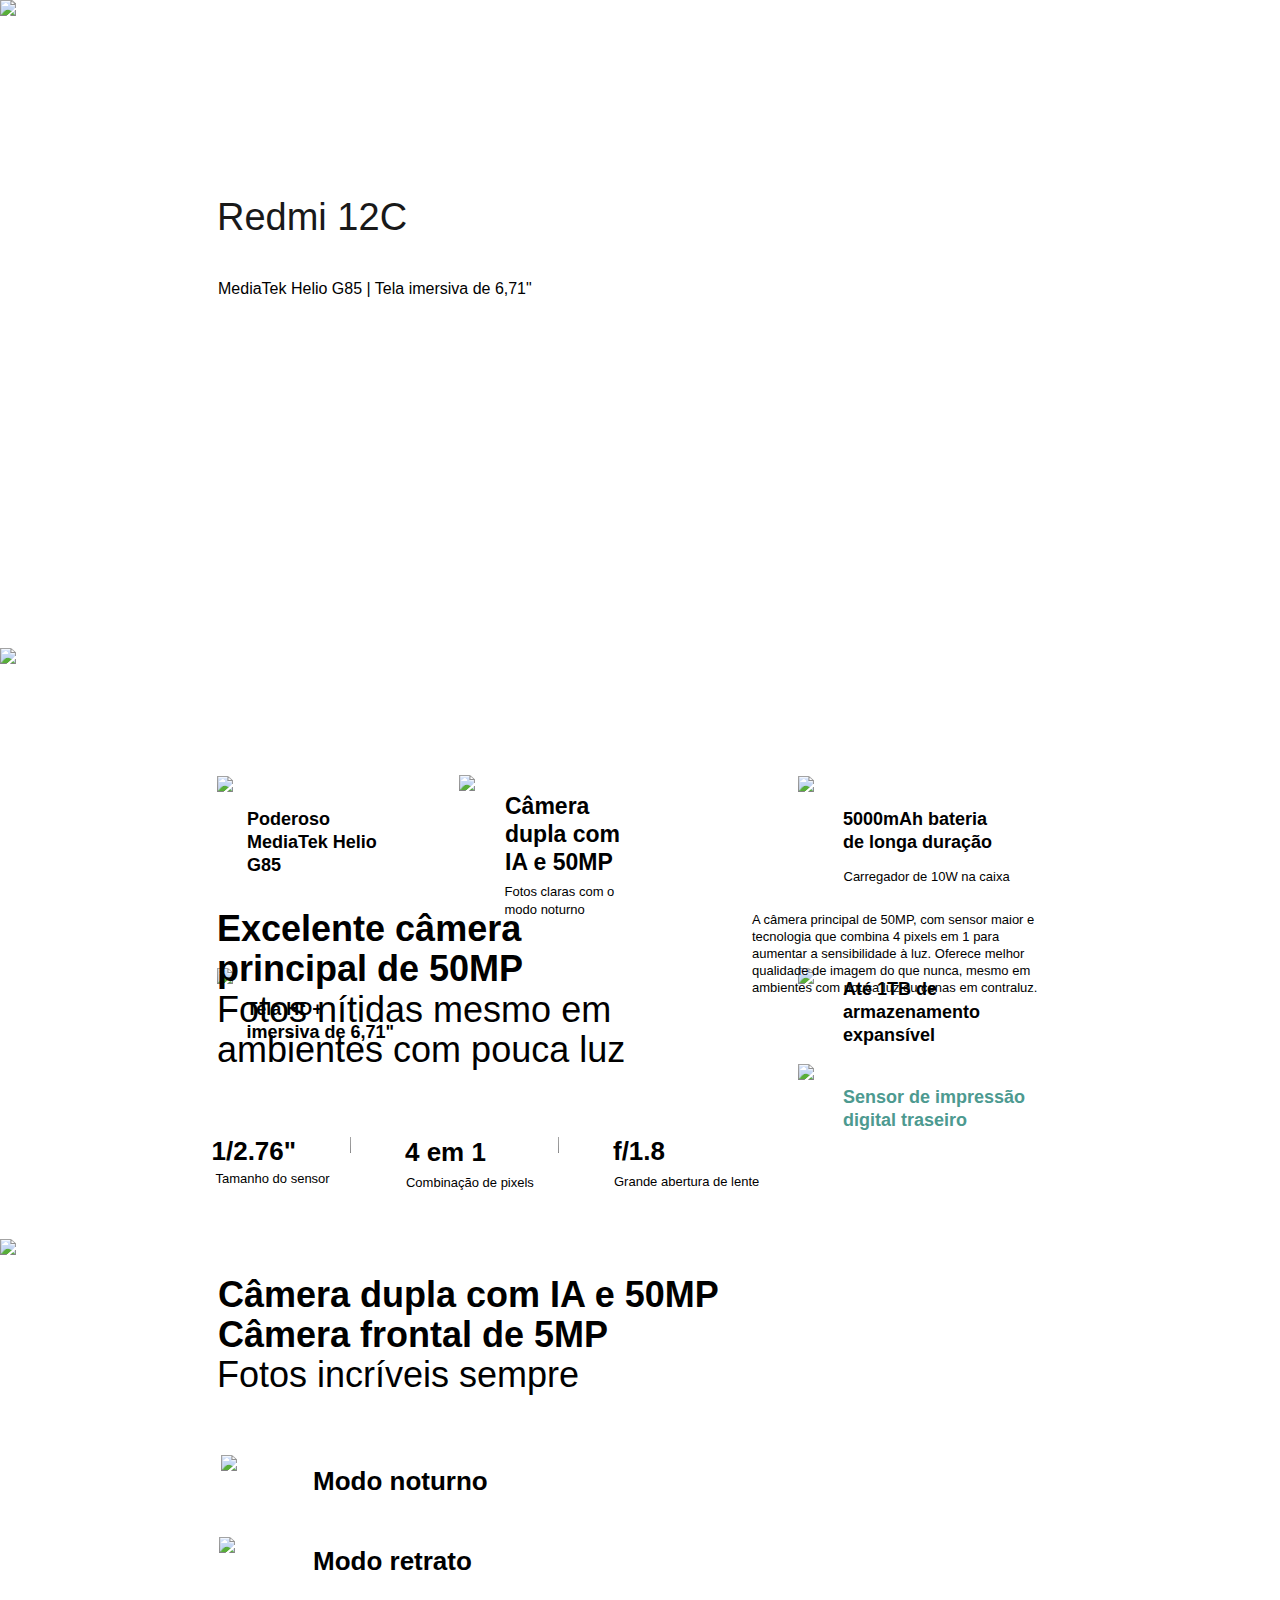
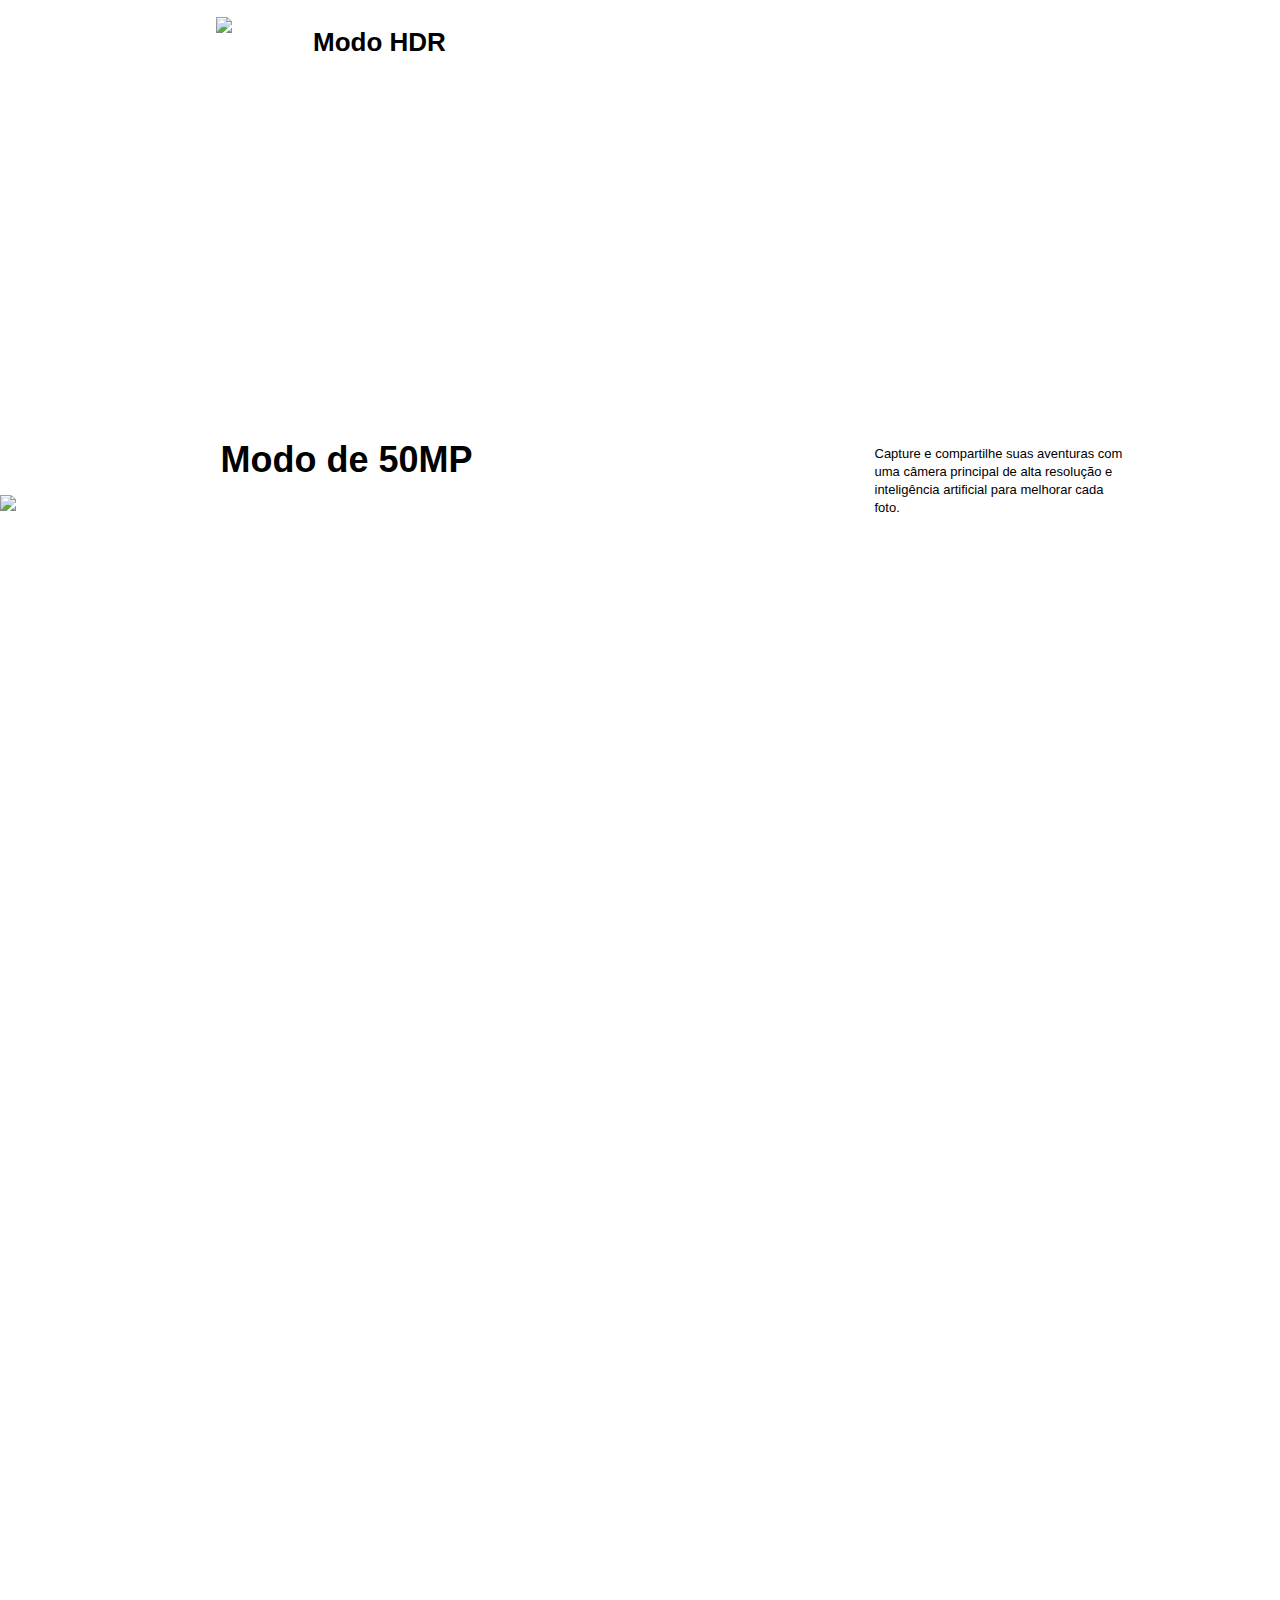
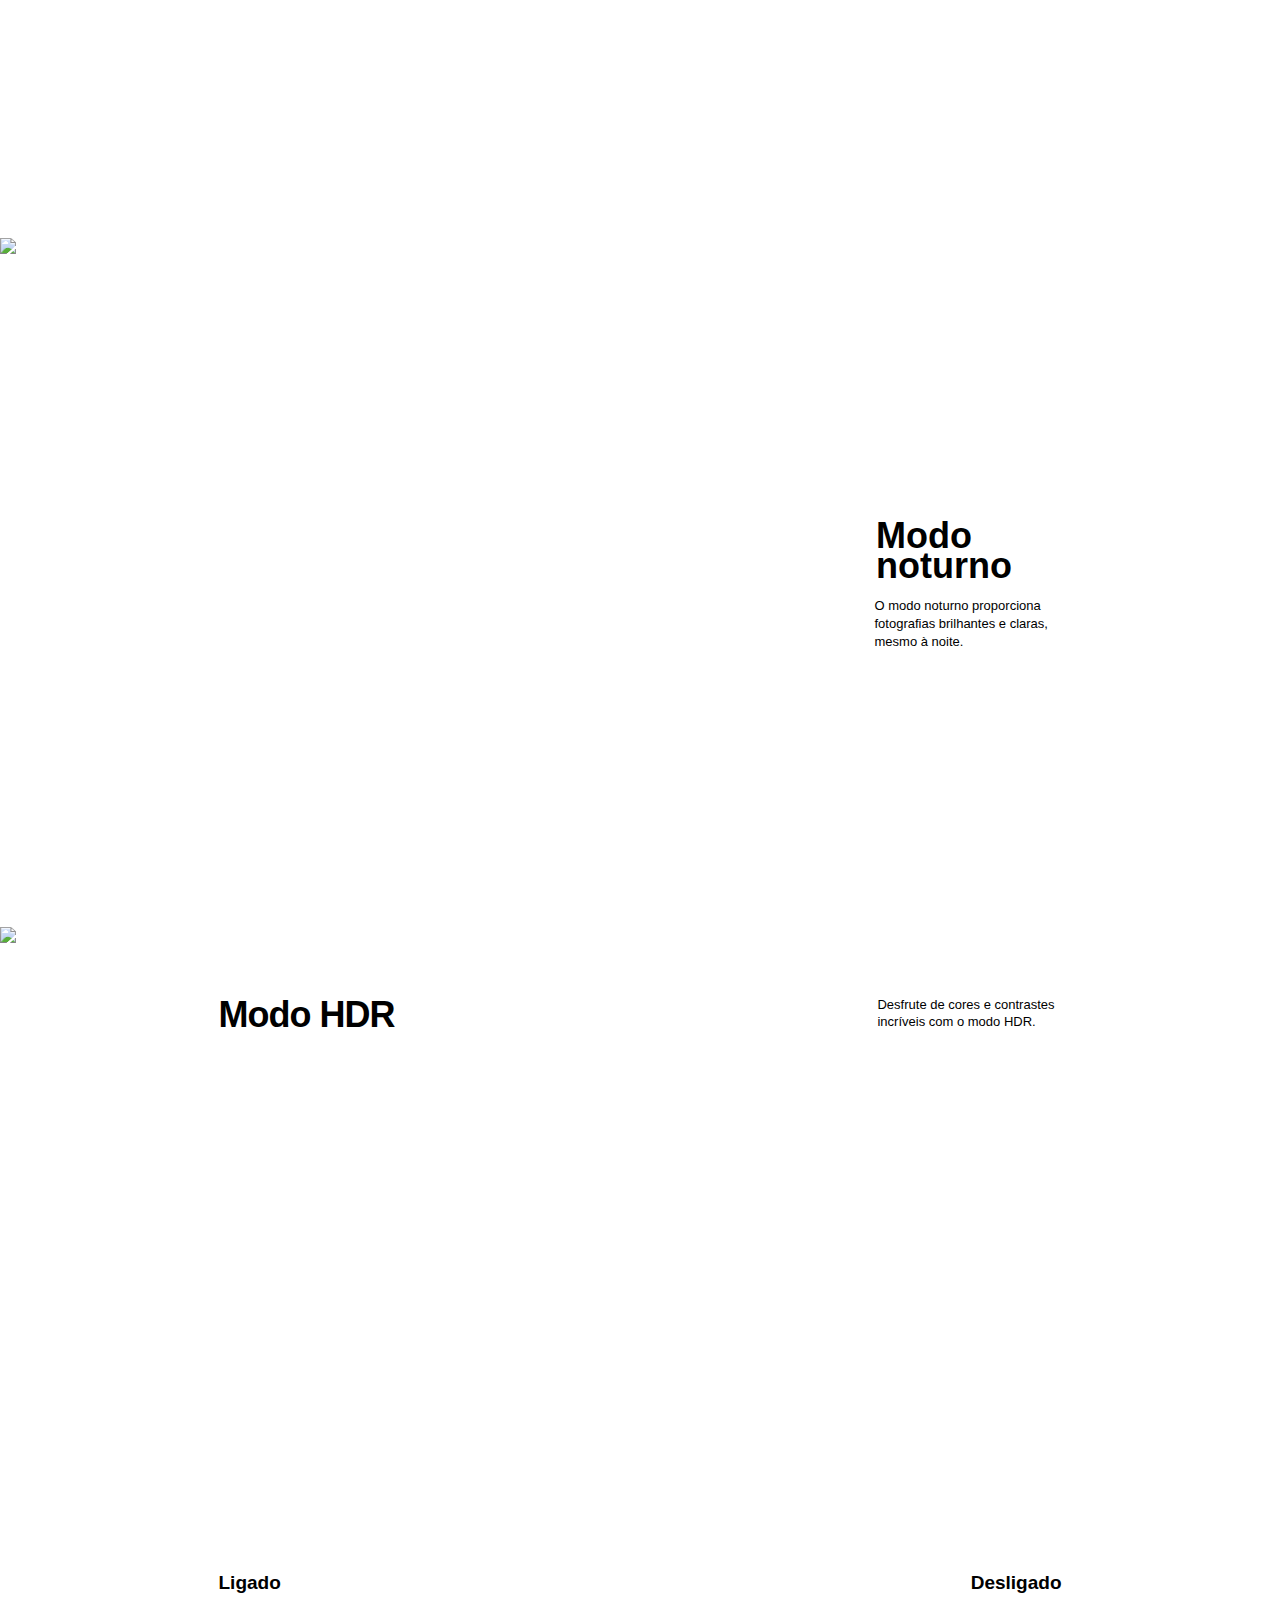
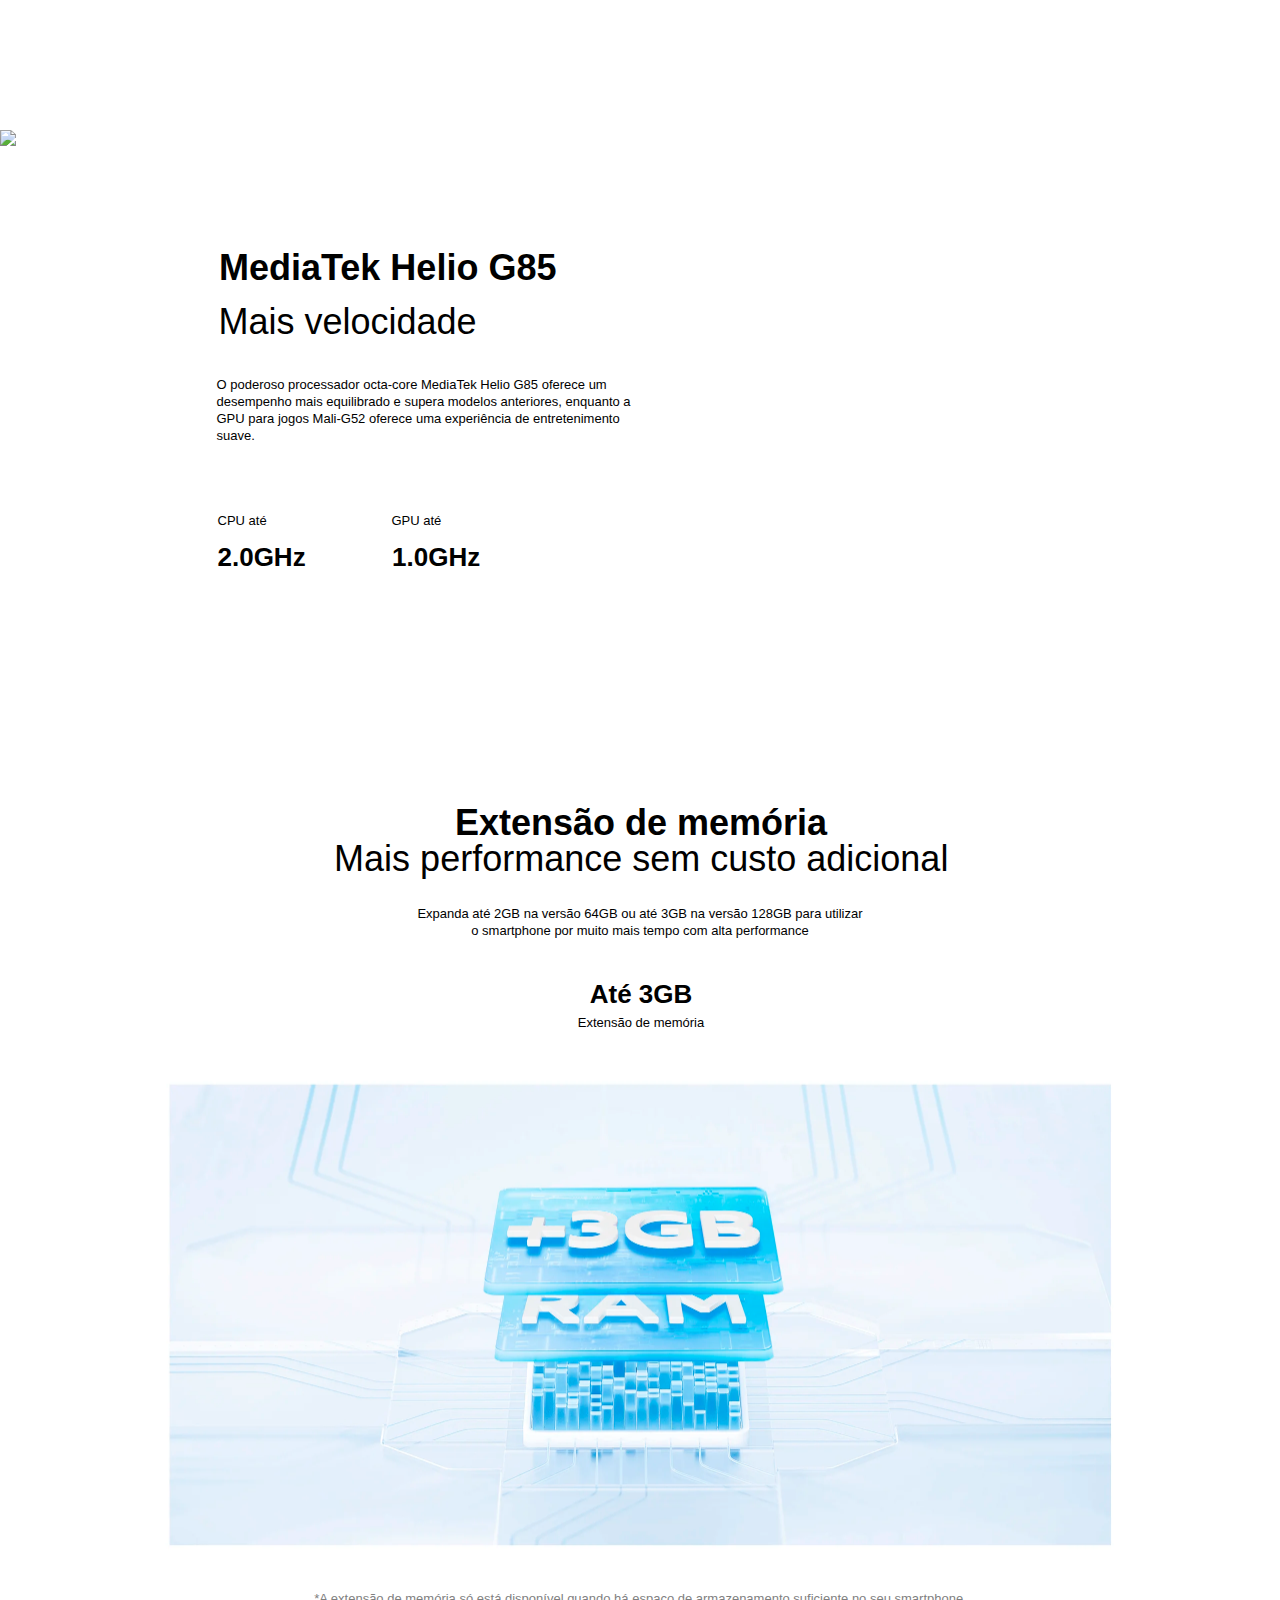
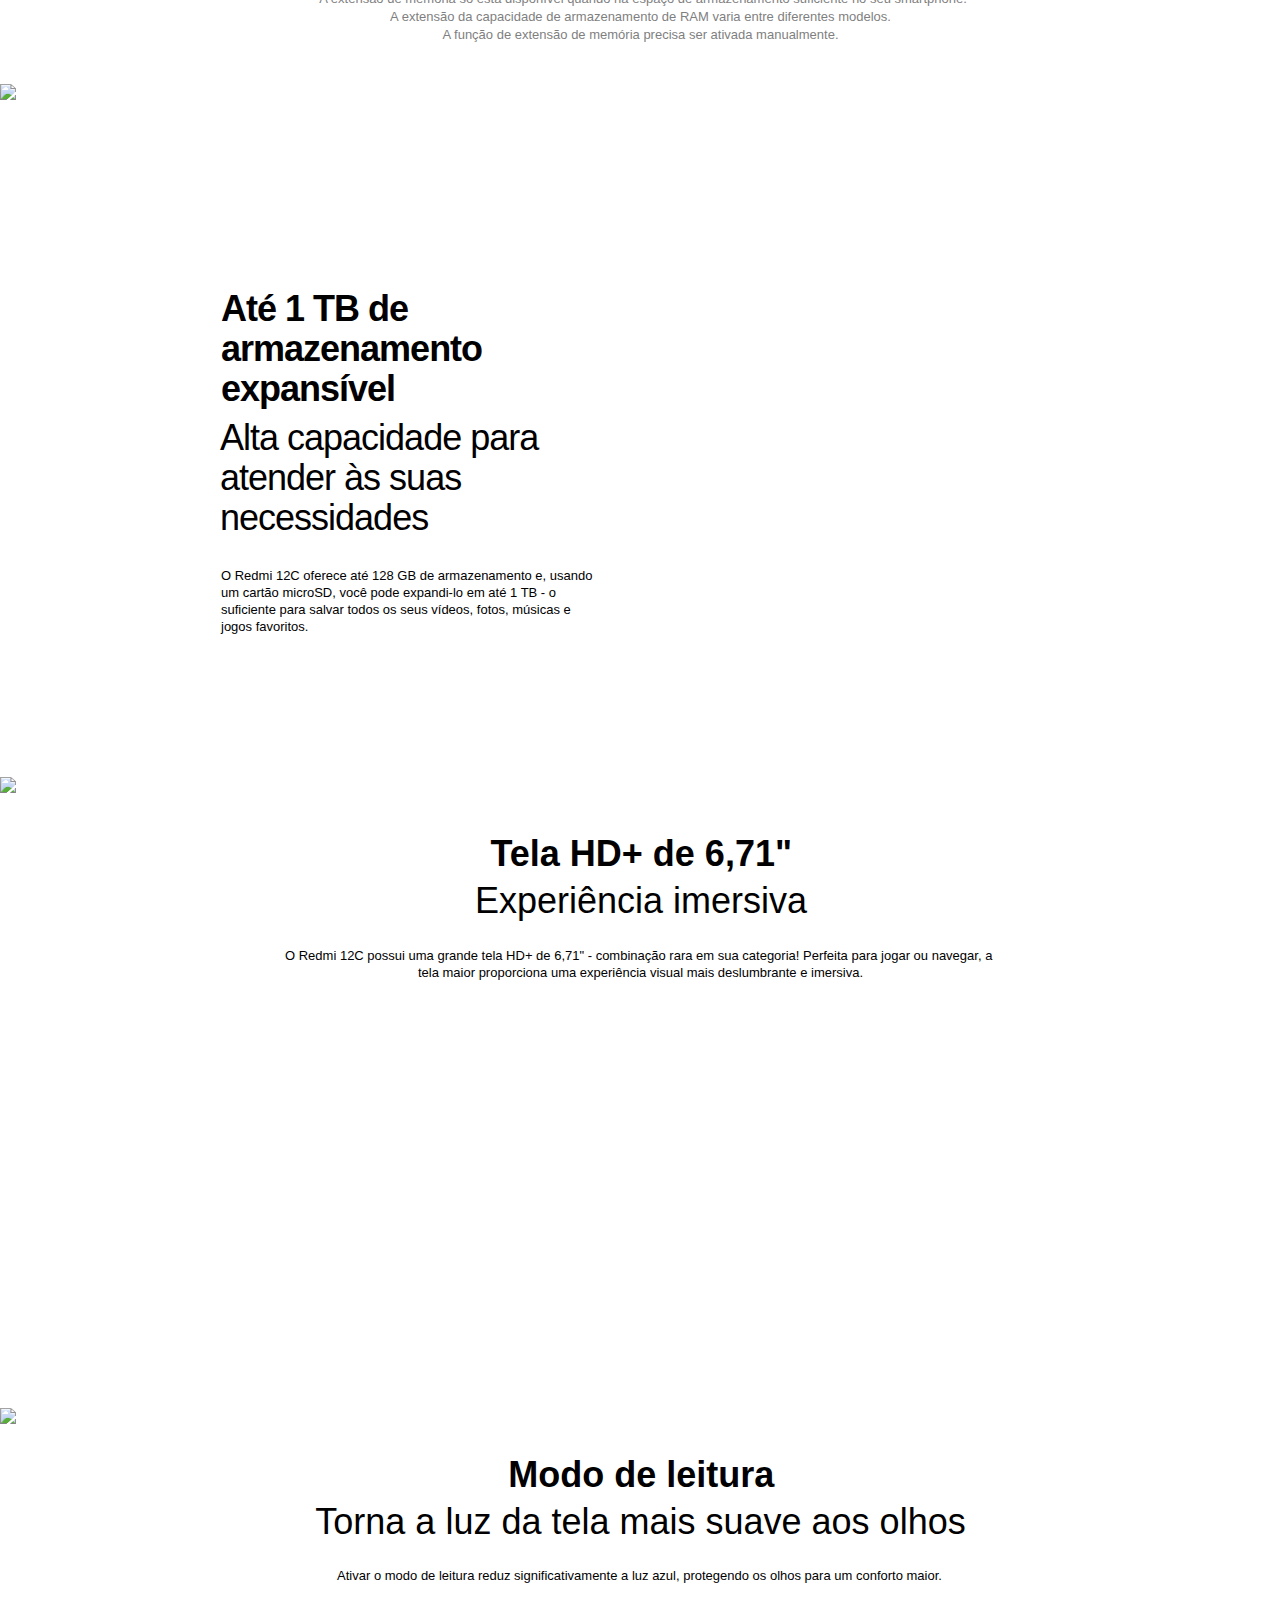
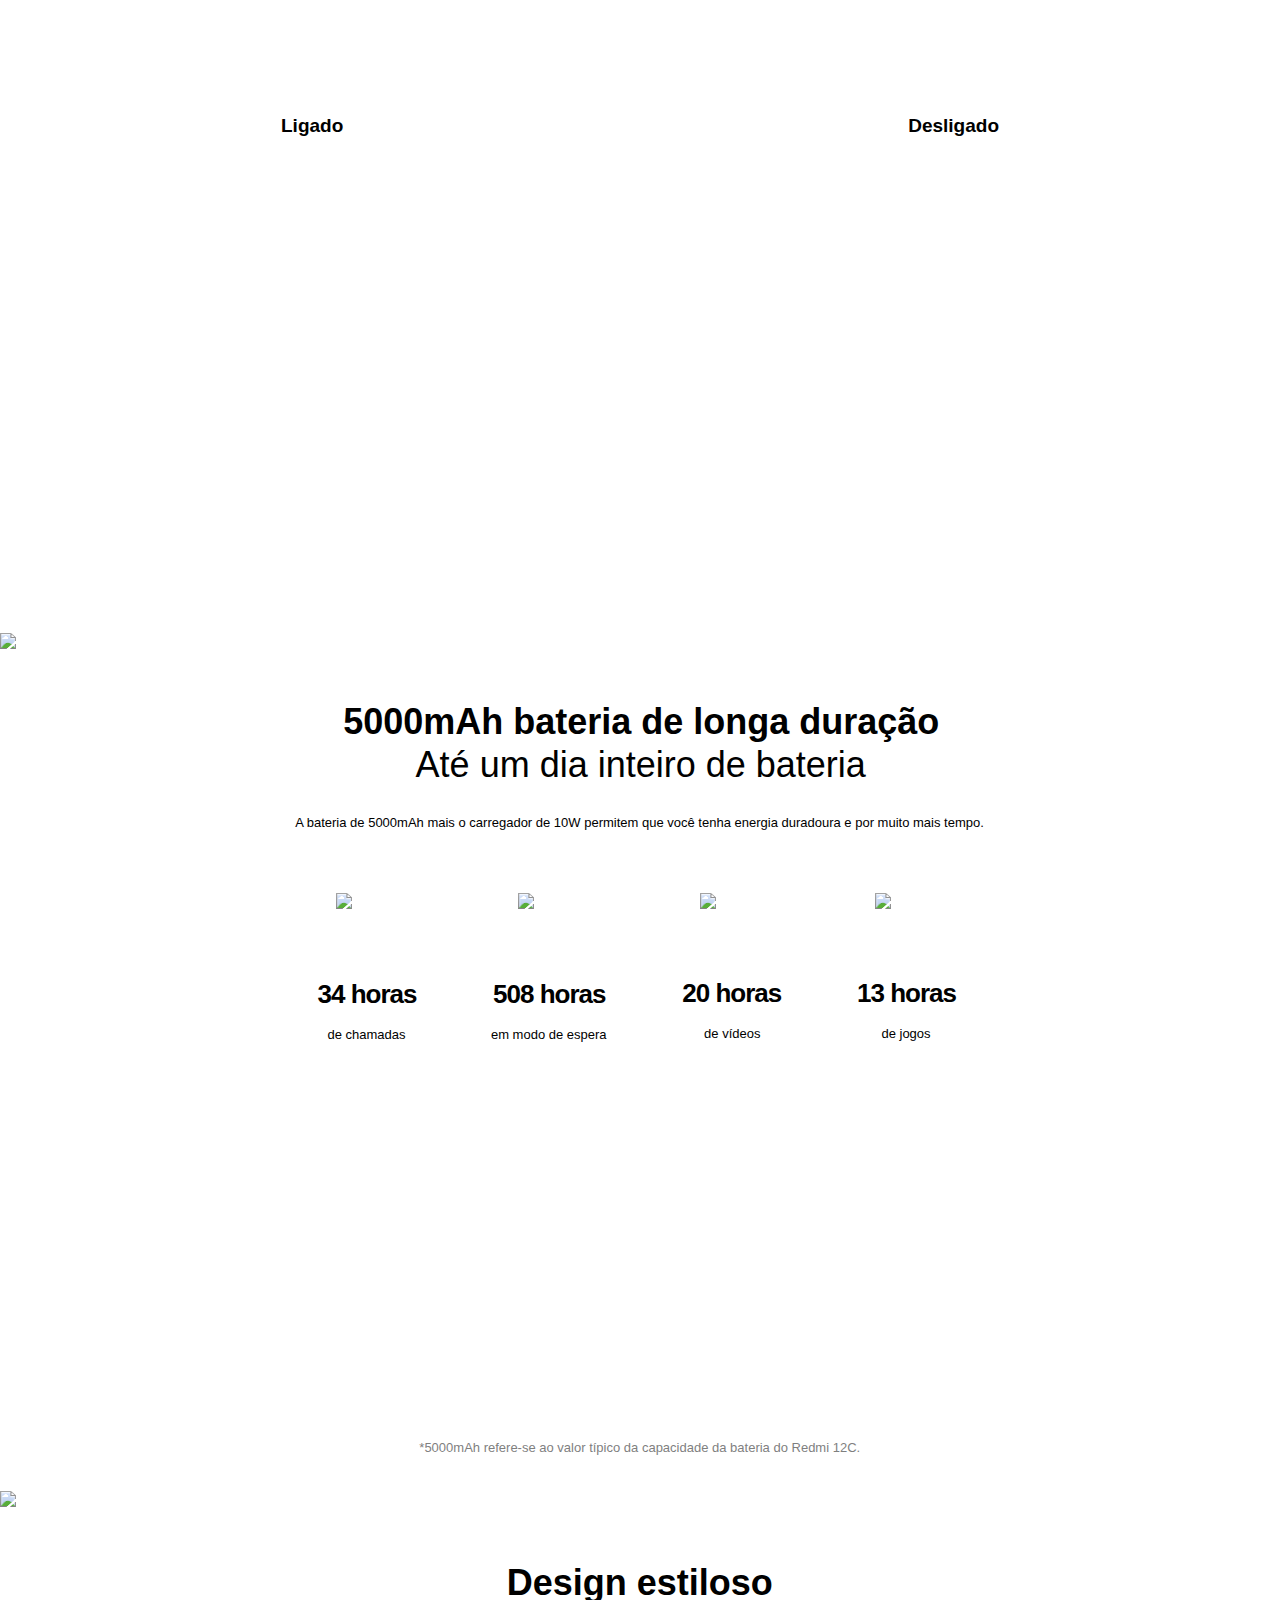
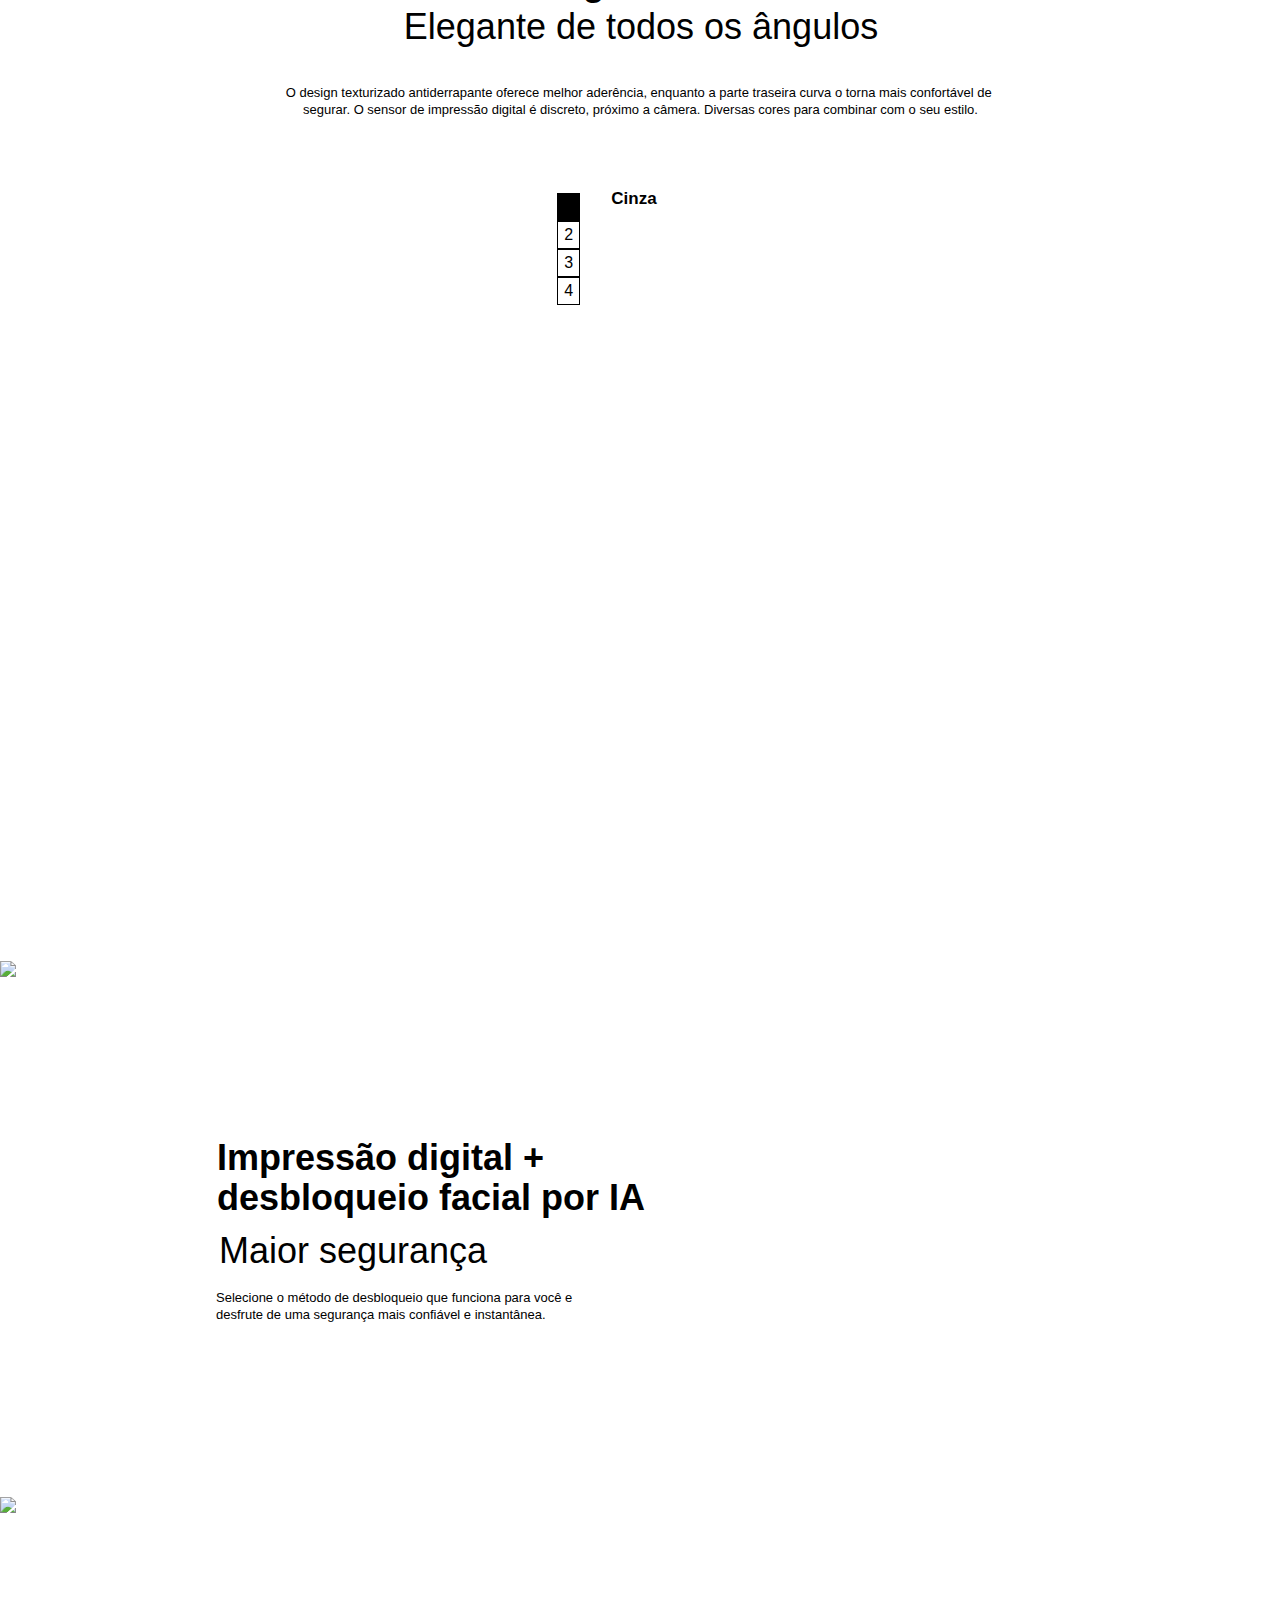
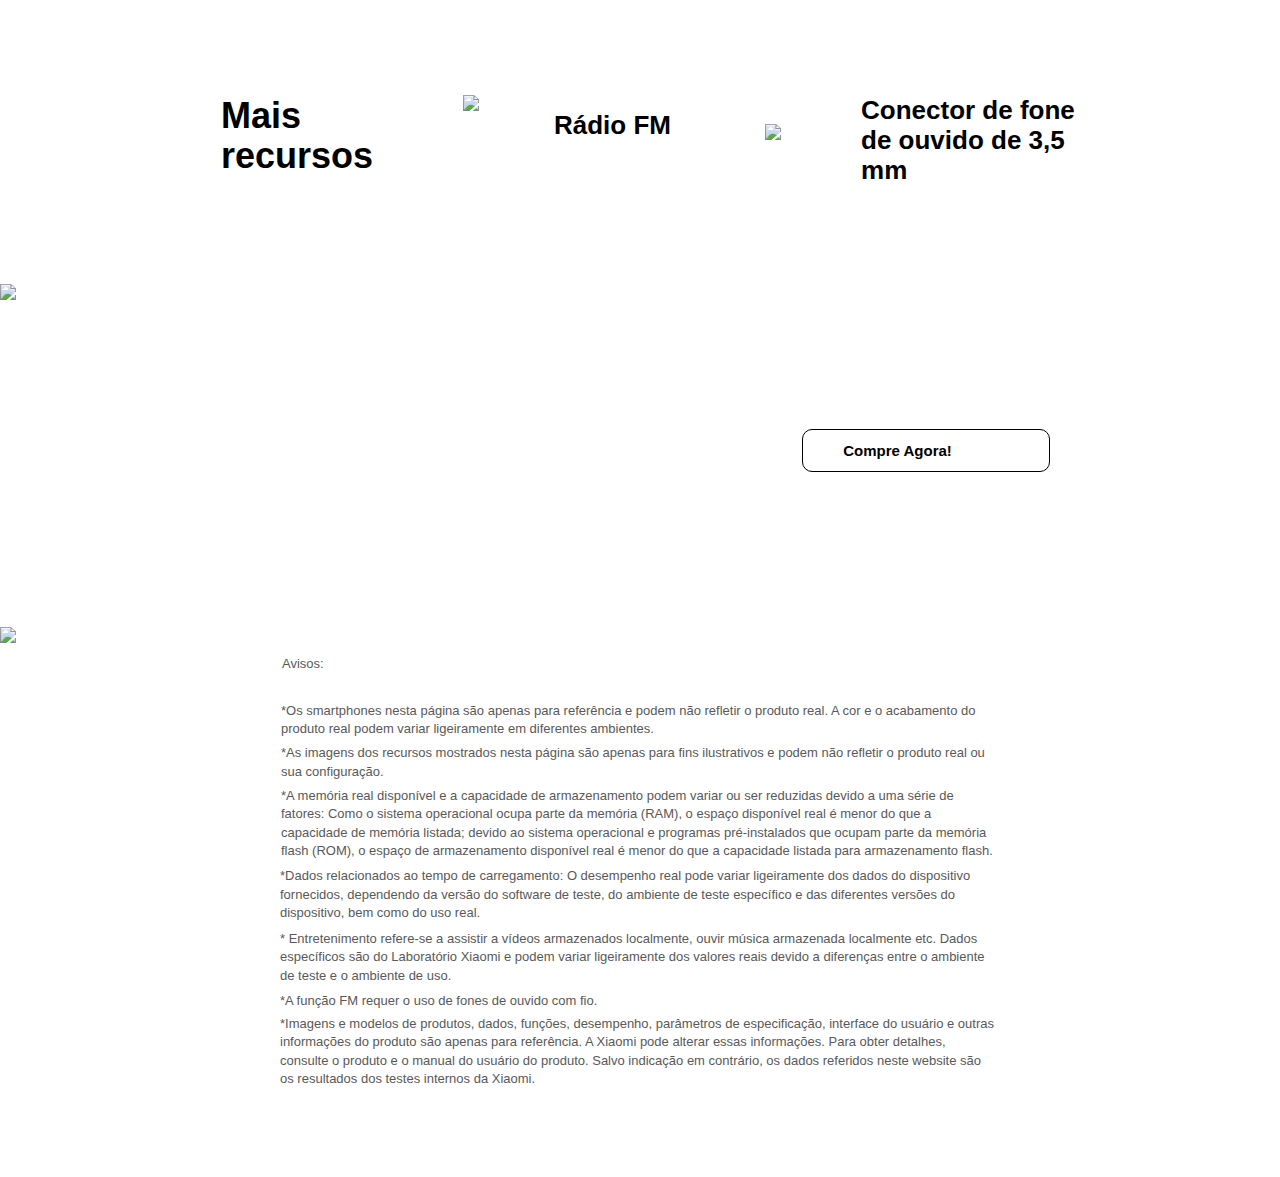
==== commit 99658c32: "vs01" ====
--- a/index.html
+++ b/index.html
@@ -109,7 +109,7 @@
 </div>
 
 <div class="div52">
-<span data-key="overview_9" class="xm-text split_text627 f-light" data-type="text" data-id="67lh38r97y">A câmera principal de 50MP, com sensor maior e tecnologia que combina 4 pixels em 1 para aumentar a sensibilidade à luz, Oferecendo melhor qualidade de imagem do que nunca, mesmo em ambientes com pouca luz ou cenas em contraluz.</span></div>
+<span data-key="overview_9" class="xm-text split_text627 f-light" data-type="text" data-id="67lh38r97y">A câmera principal de 50MP, com sensor maior e tecnologia que combina 4 pixels em 1 para aumentar a sensibilidade à luz. Oferece melhor qualidade de imagem do que nunca, mesmo em ambientes com pouca luz ou cenas em contraluz.</span></div>
 </div>
 
 <div class="div53">
@@ -186,7 +186,7 @@
 </div>
 
 <div class="section div95 lazy" data-type="bg" data-id="ymkisfgpah" data-background-image="">
-<img alt="Redmi 12c" class="xm-img image96 lazy" data-id="qgj6358orv" src="https://i02.appmifile.com/mi-com-product/fly-birds/pc/redmi-12c/3acd99918f113f3dcec7004aec957479.jpg" />
+<img alt="Redmi 12c" class="xm-img image96 lazy" data-id="qgj6358orv" src="./desk/assets/media/3GB.png" />
 <div class="div97">
 <div class="div98"><span data-key="overview_31" class="xm-text split_text649 f-bold" data-type="text" data-id="axquvop26r">Extensão de memória</span></div>
 <div class="div99"><span data-key="overview_32" class="xm-text split_text650 f-light" data-type="text" data-id="etg7nis5rw">Mais performance sem custo adicional</span></div>
@@ -272,7 +272,7 @@
 <div class="div152"><span data-key="overview_60" class="xm-text split_text679 f-bold" data-type="text" data-id="cggwnxjl8b">Design estiloso</span></div>
 <div class="div153"><span data-key="overview_61" class="xm-text split_text680 f-thin" data-type="text" data-id="9lx8hbowy7">Elegante de todos os ângulos</span></div>
 <div class="spacer"></div>
-<div class="div154"><span data-key="overview_62" class="xm-text split_text681 f-light" data-type="text" data-id="3lcue45zct">O design texturizado antiderrapante oferece melhor aderência, enquanto a parte traseira curva o torna mais confortável de segurar. O sensor de impressão digital é discreto, próximo a câmera. Disponível em diversas cores para combinar com o seu estilo.</span></div>
+<div class="div154"><span data-key="overview_62" class="xm-text split_text681 f-light" data-type="text" data-id="3lcue45zct">O design texturizado antiderrapante oferece melhor aderência, enquanto a parte traseira curva o torna mais confortável de segurar. O sensor de impressão digital é discreto, próximo a câmera. Diversas cores para combinar com o seu estilo.</span></div>
 </div>
 
 <div class="div155">
--- a/desk/assets/css/main.css
+++ b/desk/assets/css/main.css
@@ -241,7 +241,7 @@
   flex-direction: column;
   justify-content: center;
   margin-left: 0.359375rem;
-  margin-top: -2.679688rem;
+  margin-top: -2.79688rem;
   min-height: 0.351563rem;
   width: 0.949219rem;
   z-index: 1;
@@ -259,7 +259,7 @@
   flex-direction: column;
   justify-content: center;
   margin-left: 0.355469rem;
-  margin-top: 0.113281rem;
+  margin-top: 0.05rem;
   min-height: 0.242188rem;
   width: 0.78125rem;
   z-index: 2;
@@ -518,7 +518,7 @@
   font-size: 0.203125rem;
   line-height: 0.234375rem;
   text-align: left;
-  width: 1.339844rem;
+  width: 1.5rem;
 }
 .div1.fly-birds-page_7f4571bd0e .div31 .div37 .div41 {
   align-items: center;
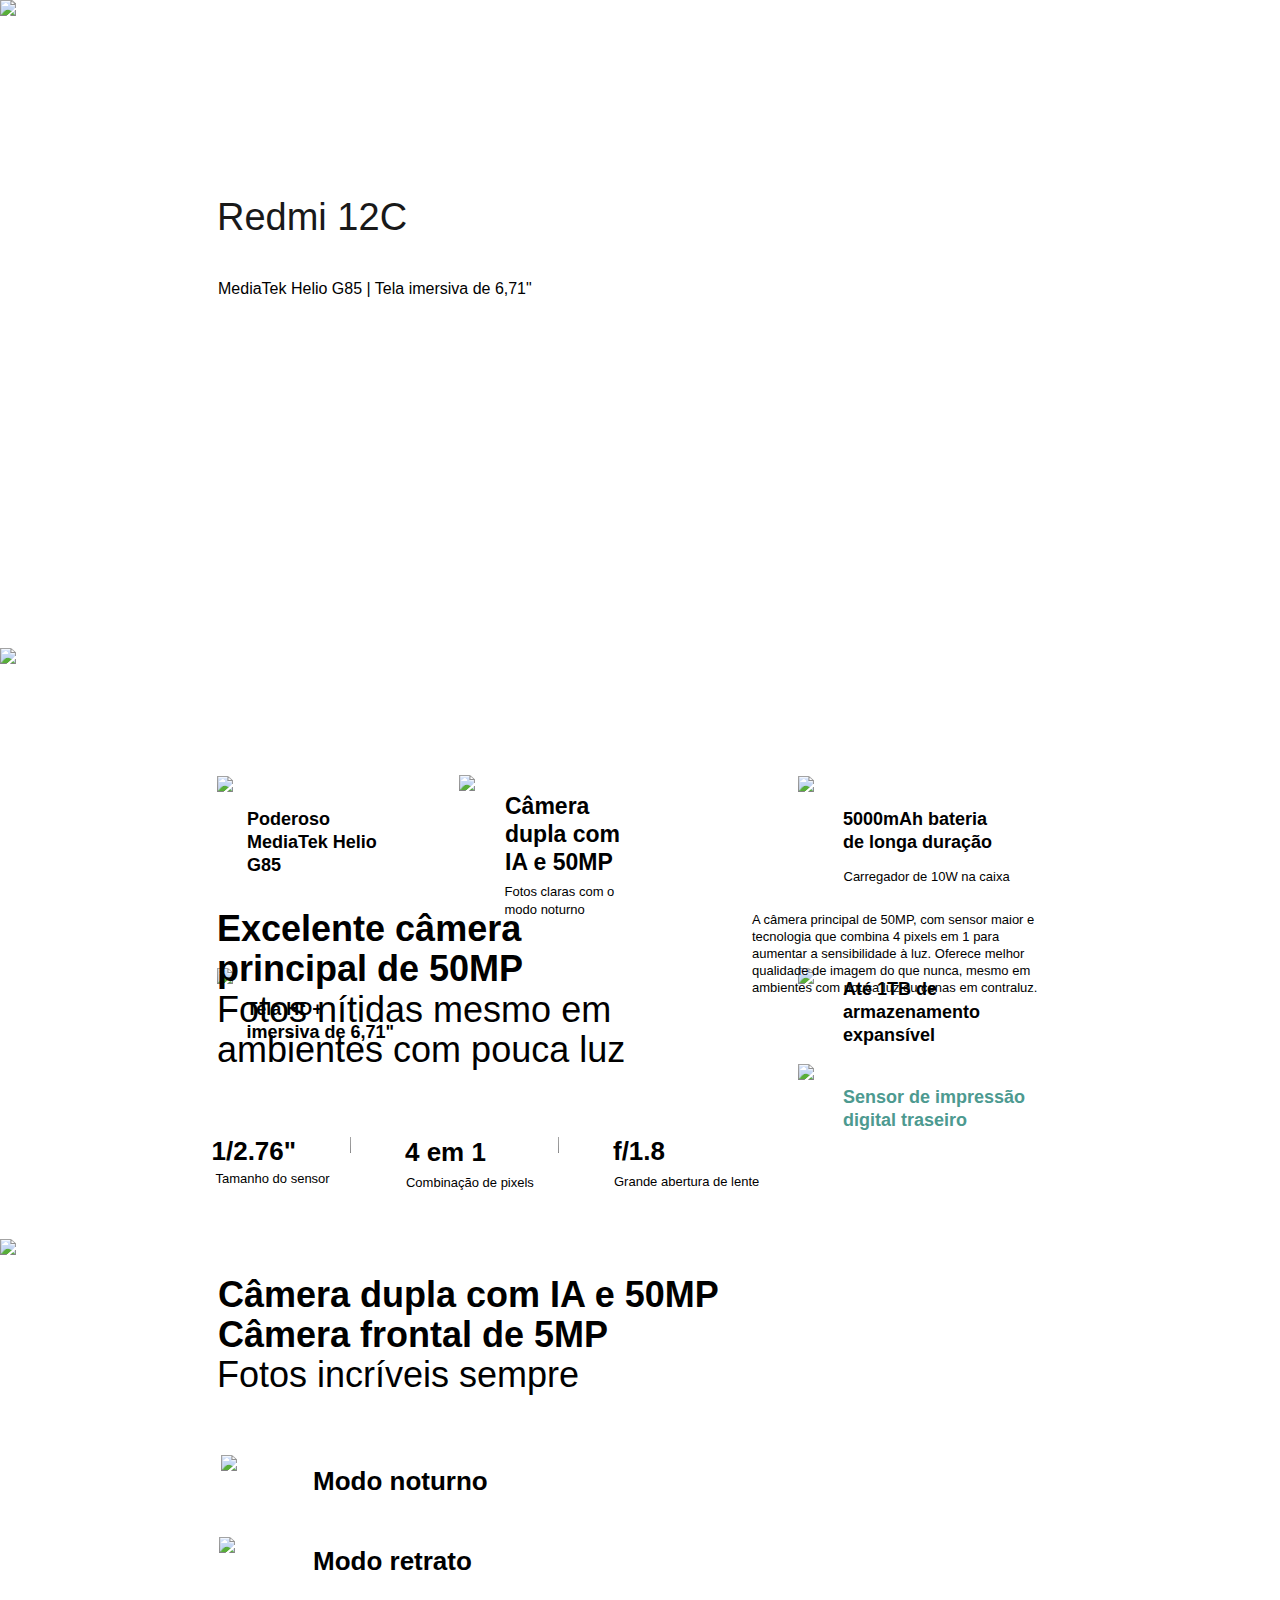
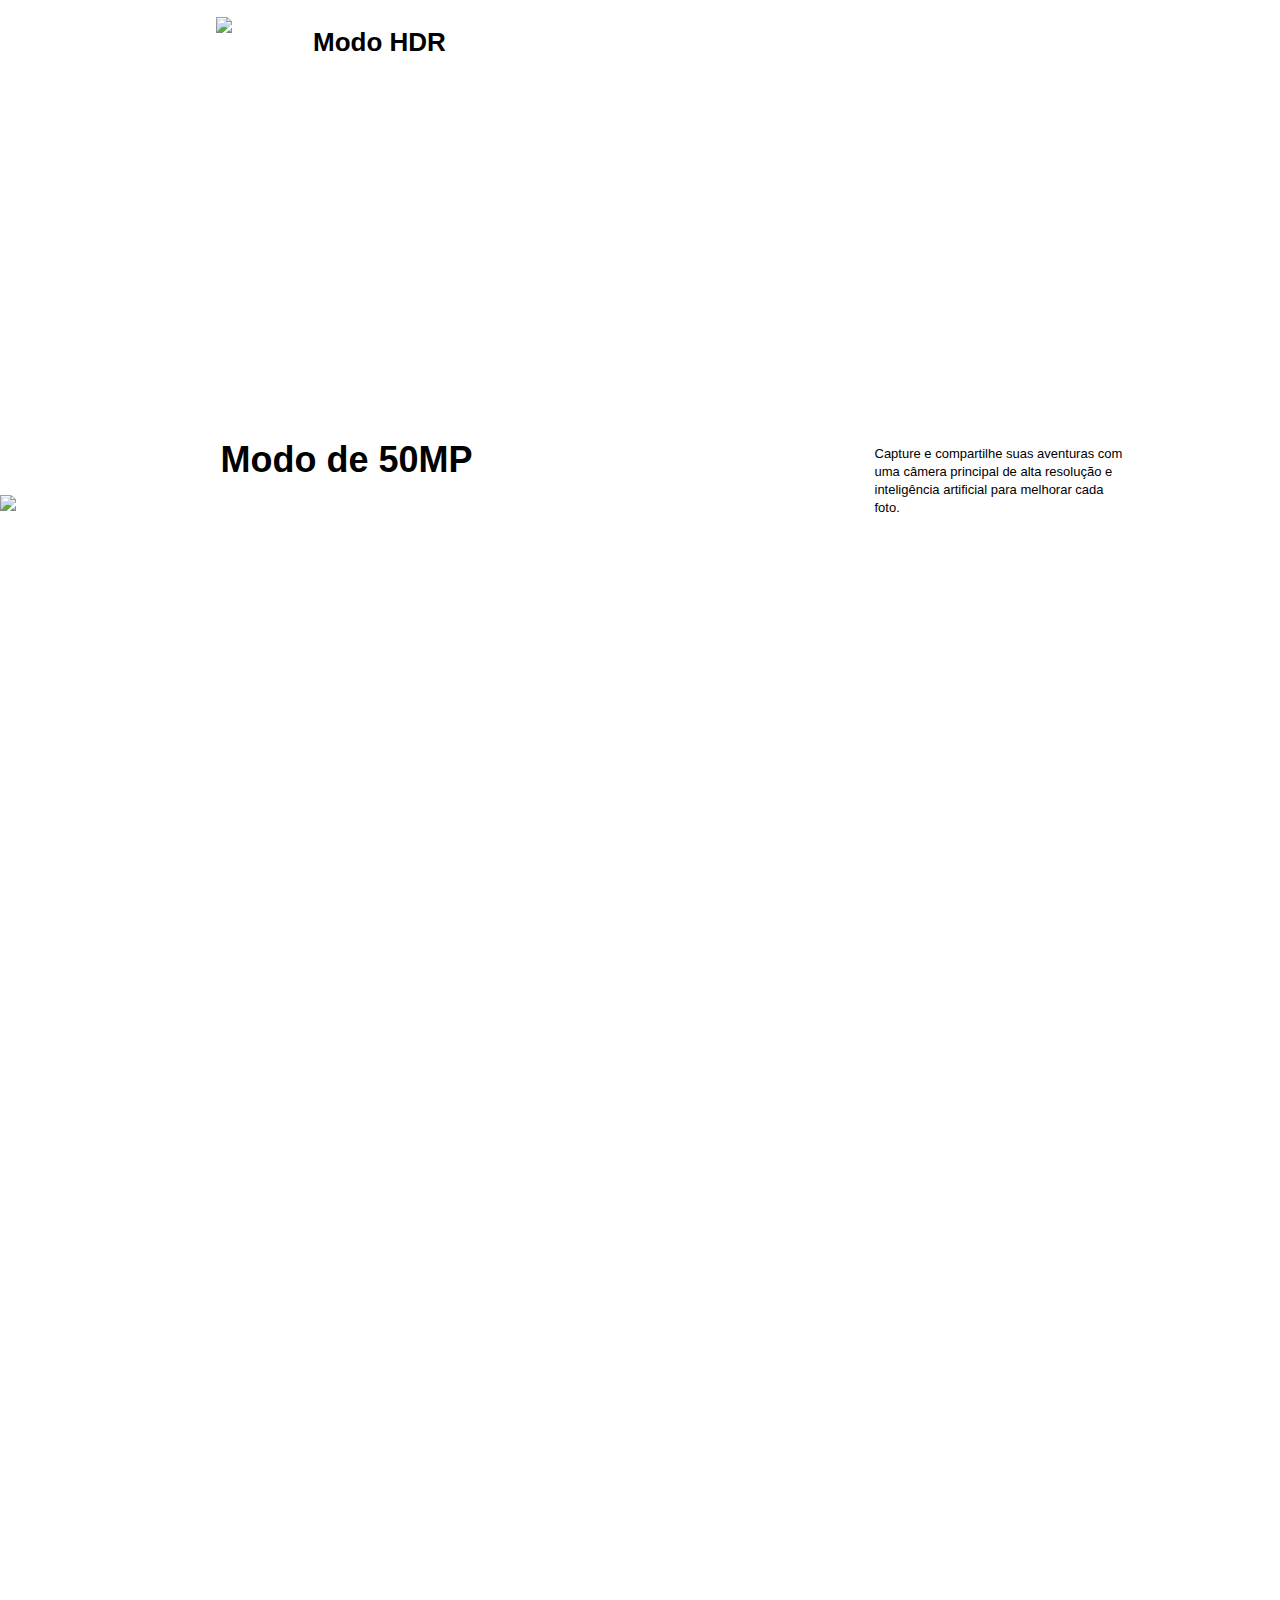
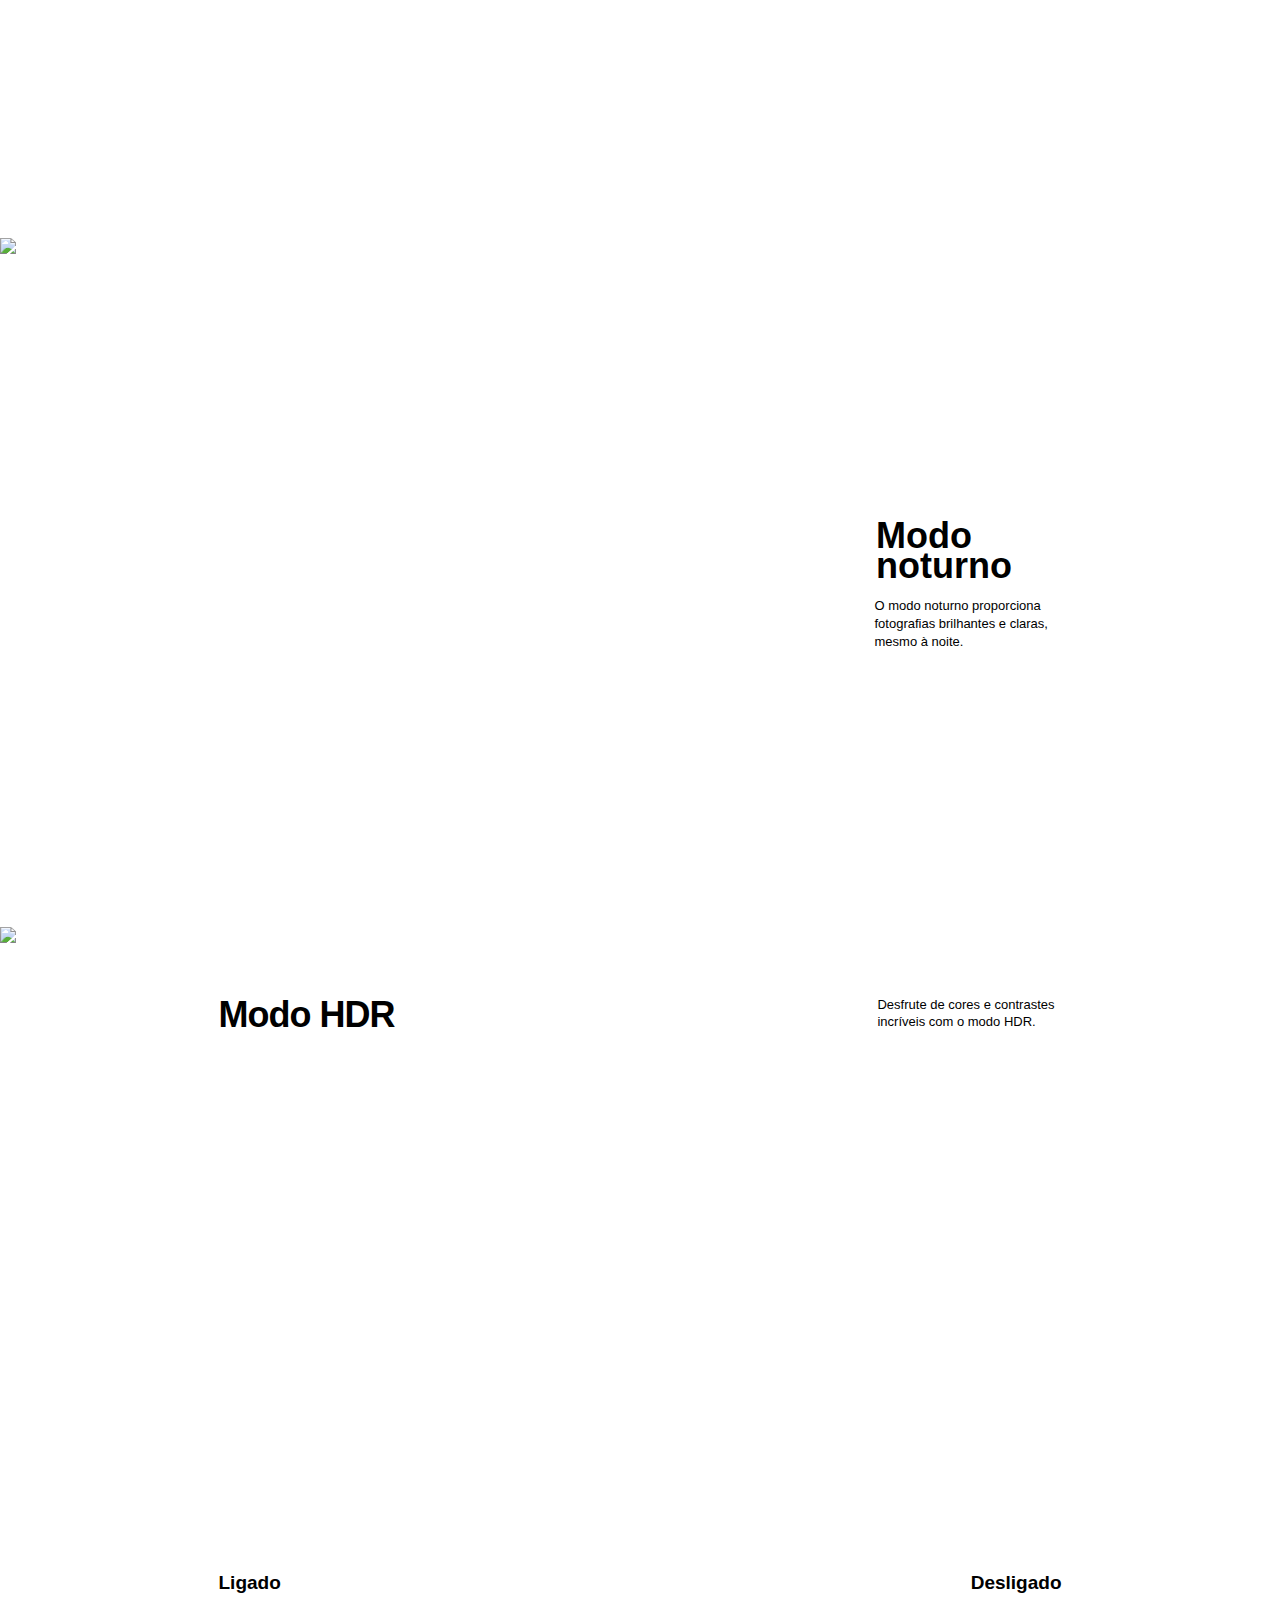
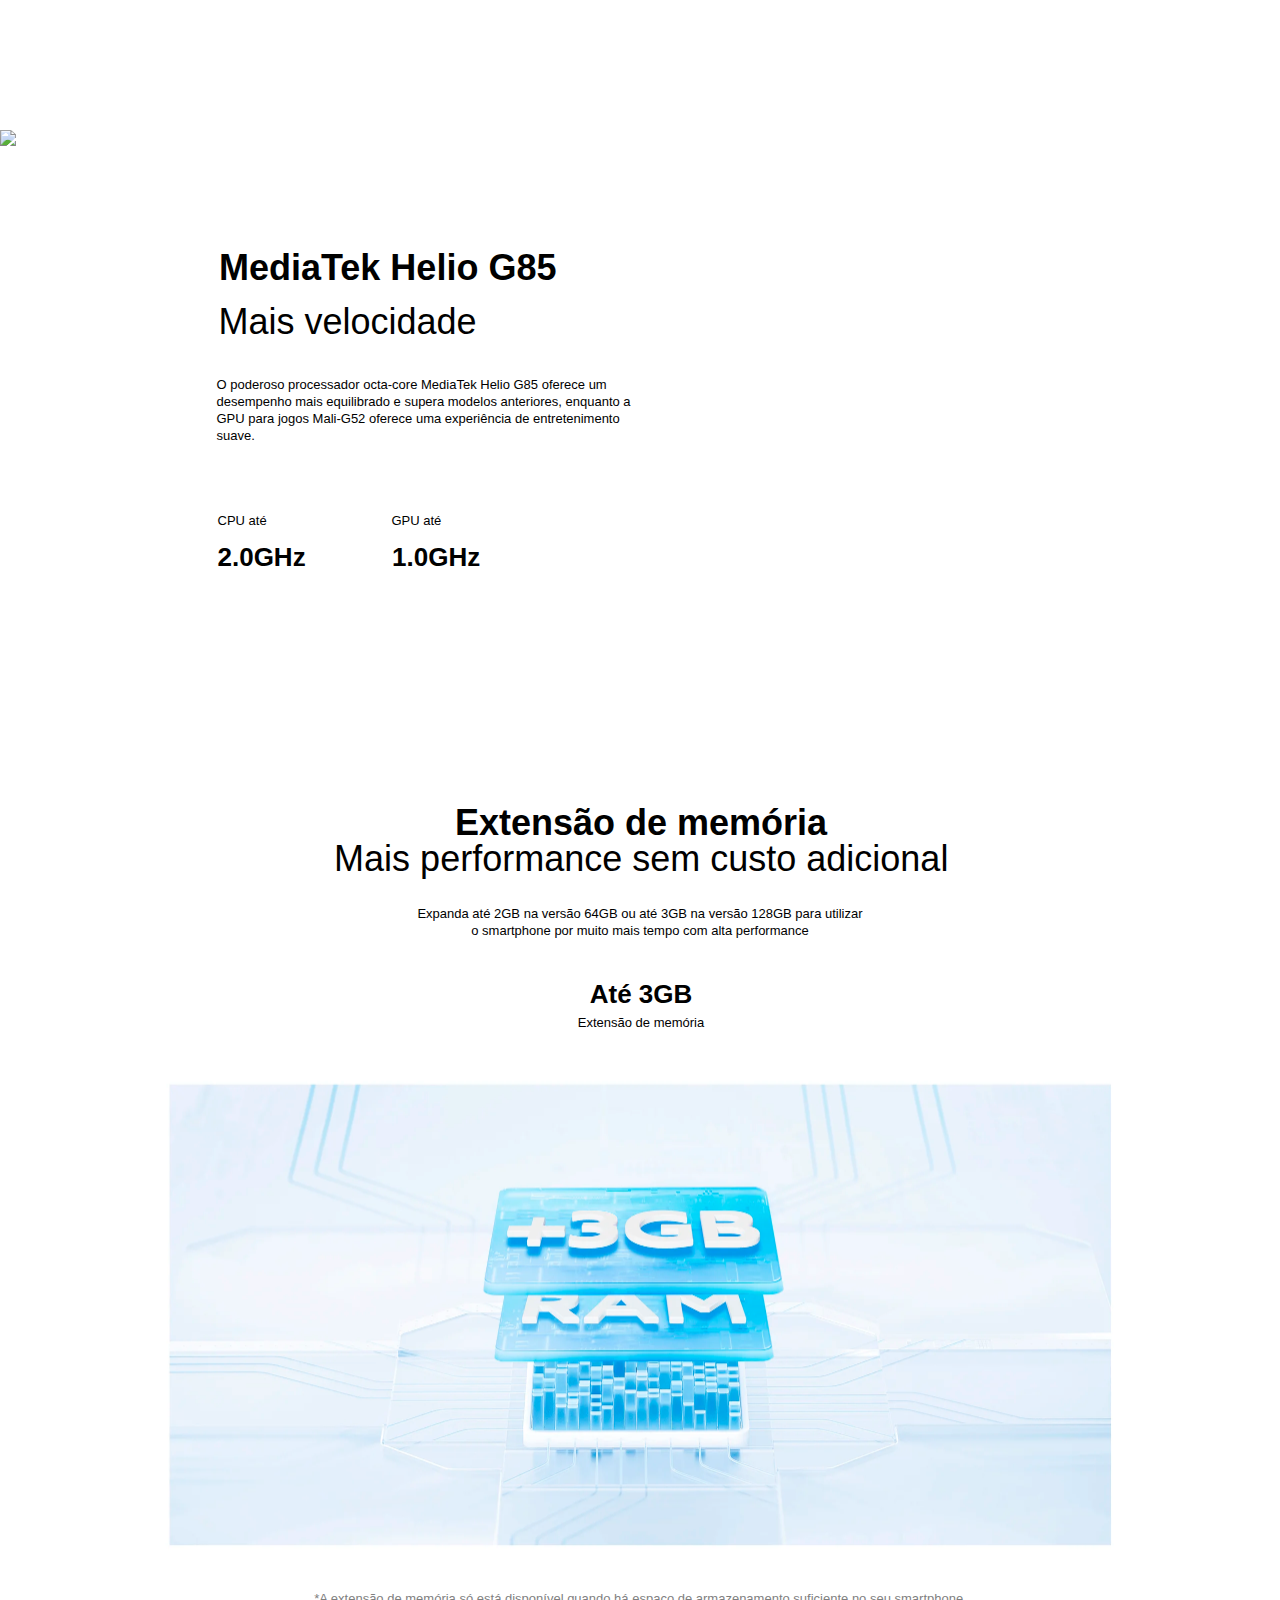
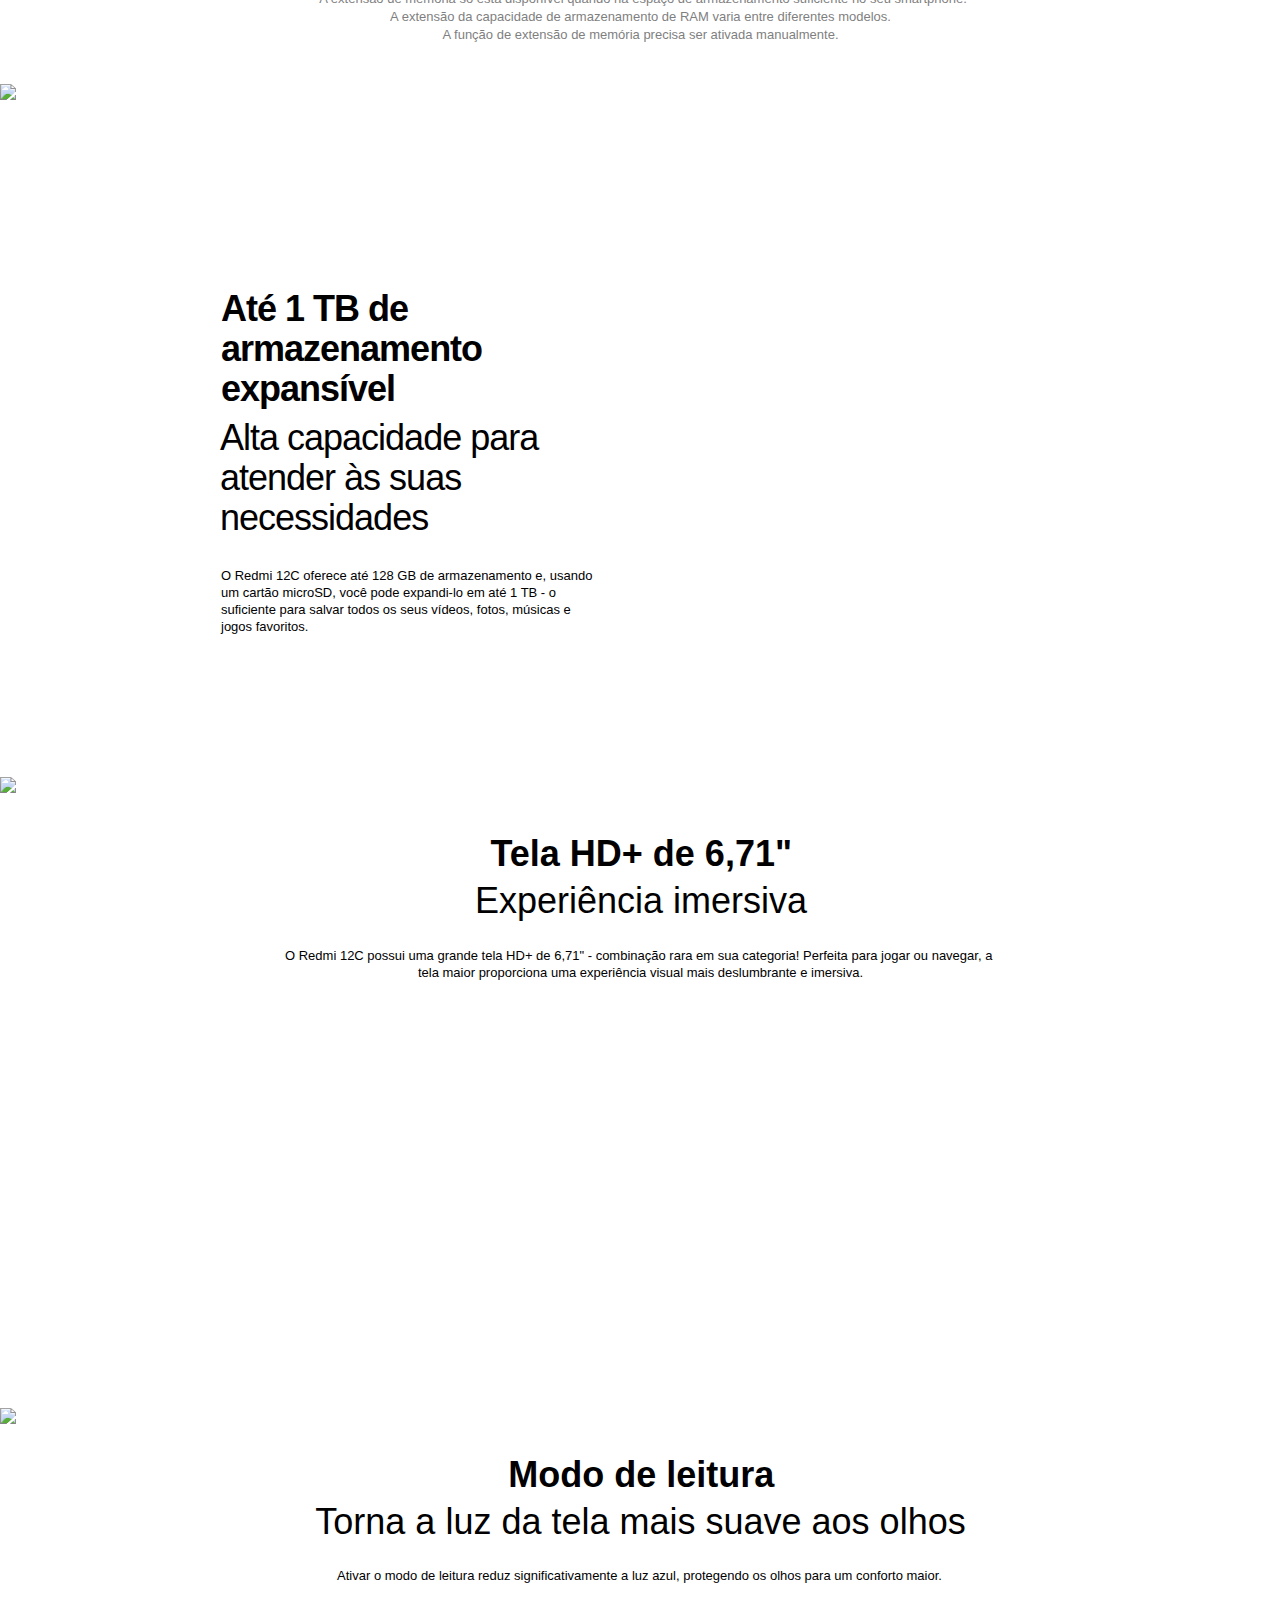
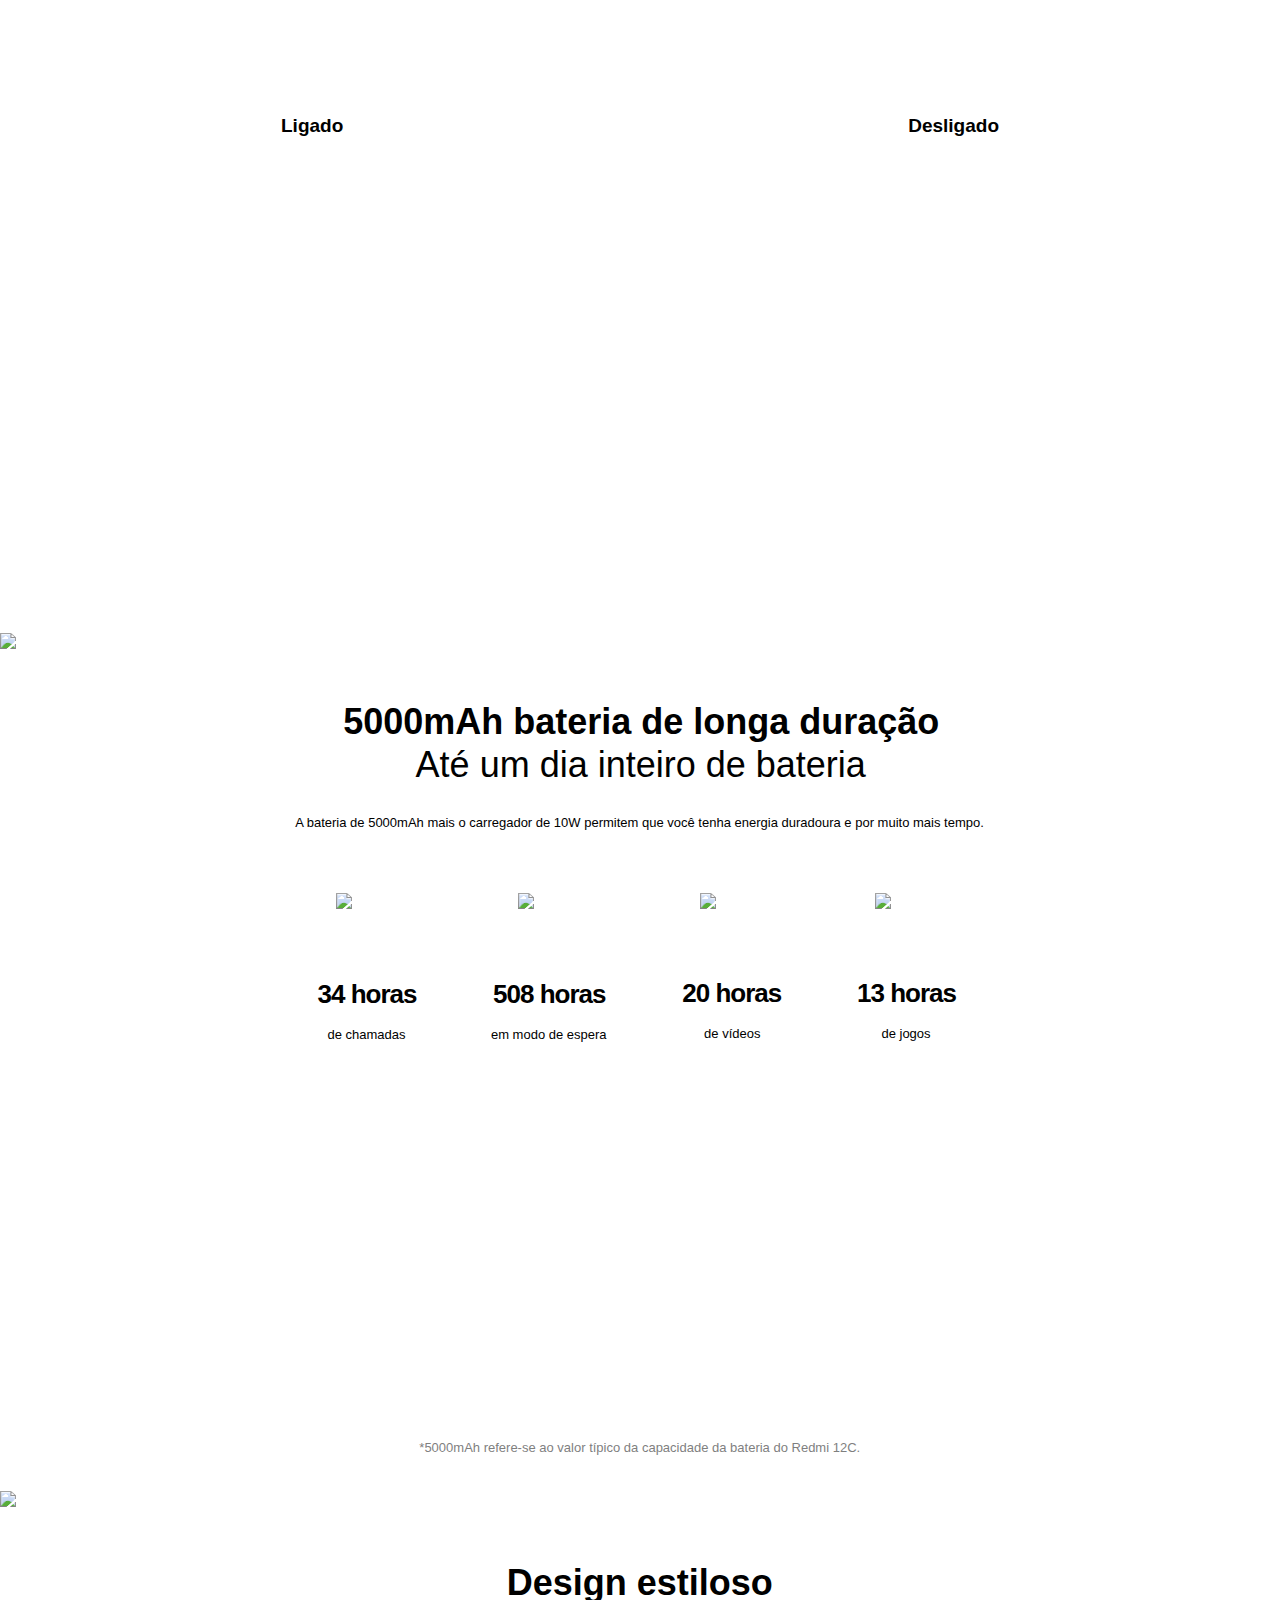
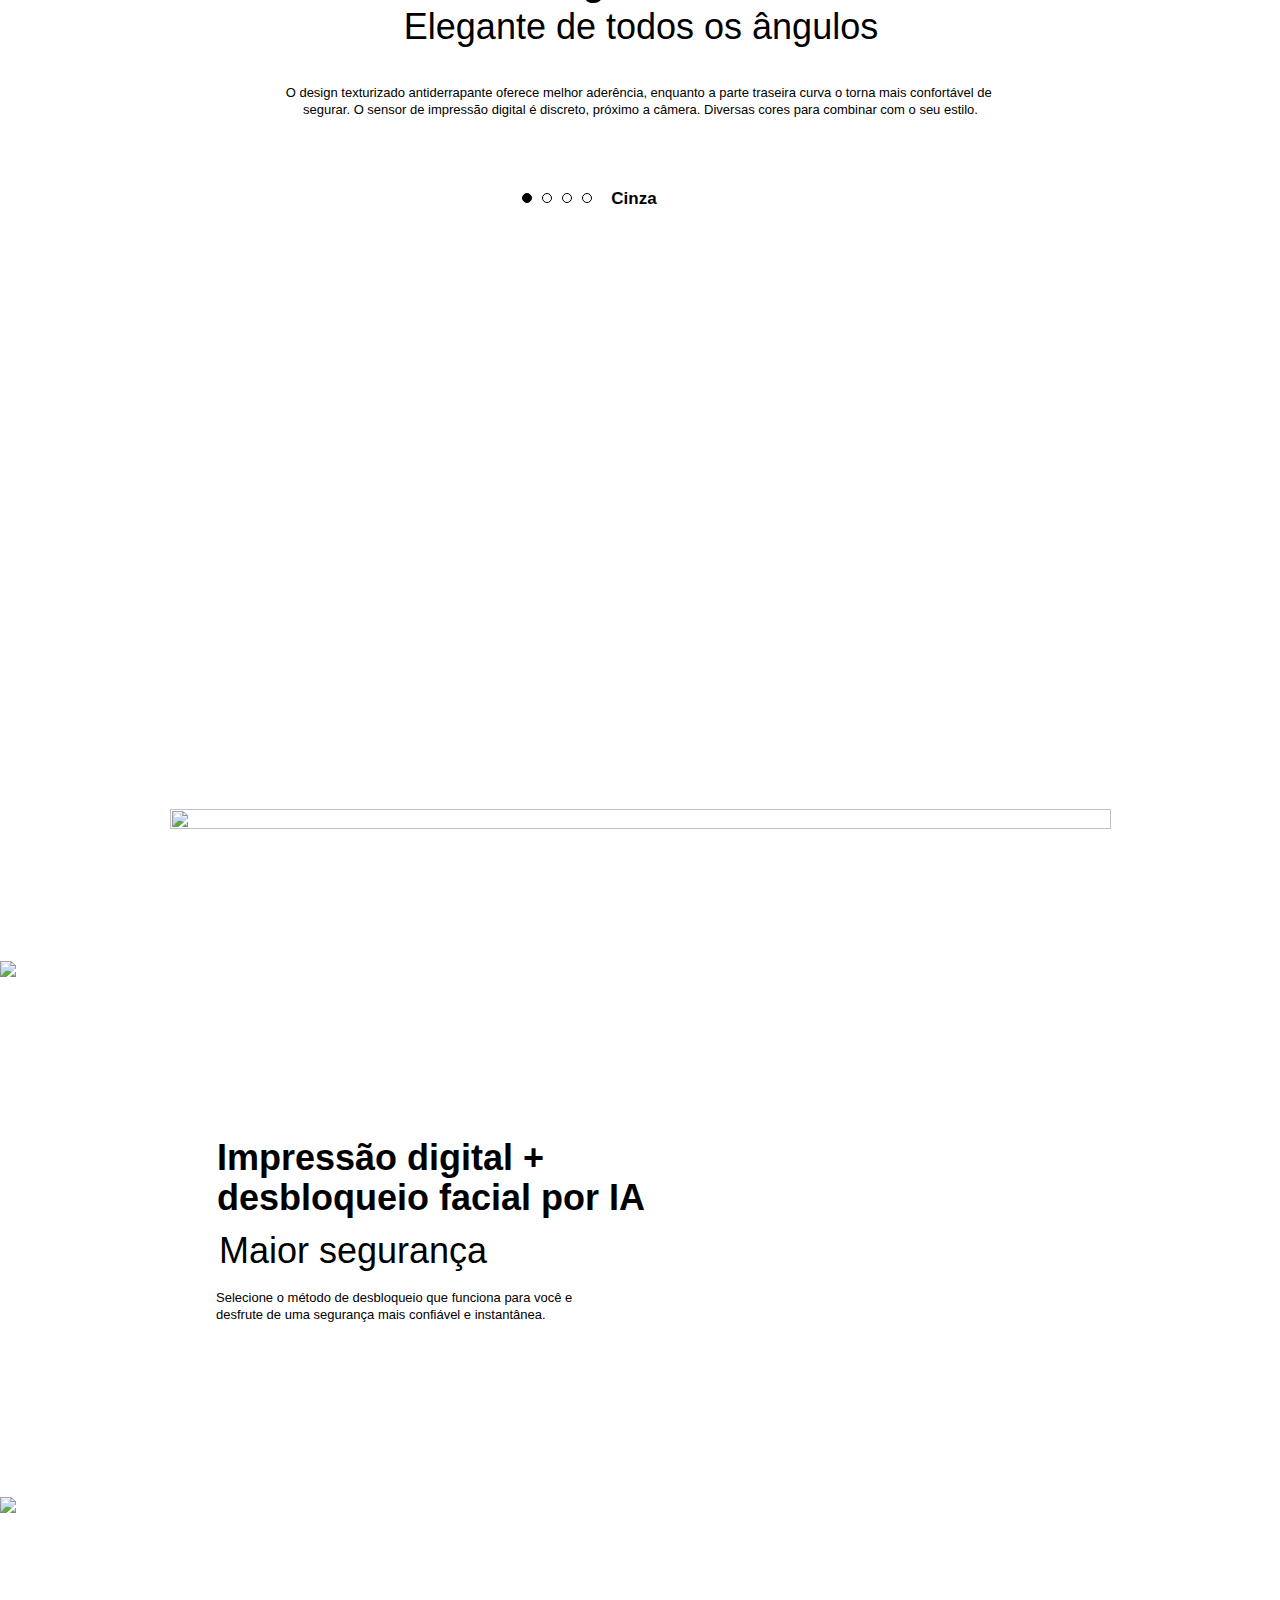
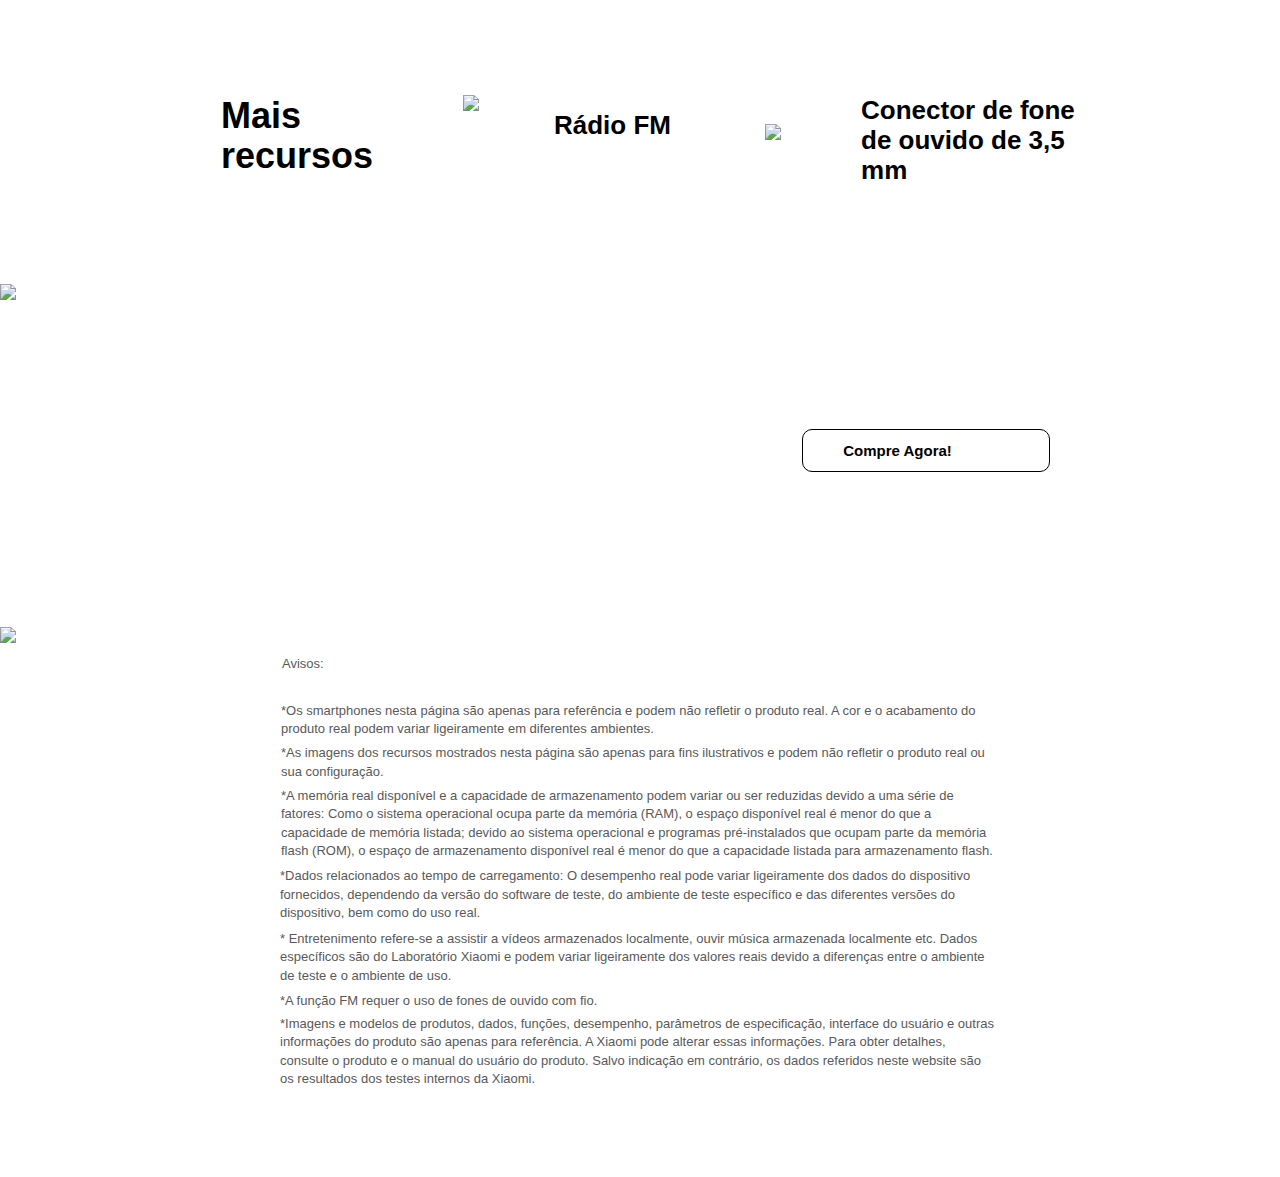
==== commit 9b3b2be2: "vs01" ====
--- a/index.html
+++ b/index.html
@@ -7,7 +7,7 @@
 <title>Redmi 12C</title>
 
 <link rel="stylesheet" href="https://i02.appmifile.com/i18n/fonts/CamphorPro/index.css" />
-<link href="https://s05.appmifile.com/sgp/spps_files/product/2.9.21/pc_v4/redmi-12c/css/public.chunk.css" rel="stylesheet">
+
 <link rel="stylesheet" type="text/css" href="https://cdn.jsdelivr.net/npm/slick-carousel@1.8.1/slick/slick.css"/>
 <link href="./desk/assets/css/main.css" rel="stylesheet">
 
--- a/desk/assets/css/main.css
+++ b/desk/assets/css/main.css
@@ -1,3 +1,88 @@
+.xm-scroll .slick-slider .slick-list,
+.xm-scroll .slick-slider .slick-slider,
+.xm-scroll .slick-slider .slick-track {
+  display: block;
+}
+.xm-scroll .slick-slider .slick-slider {
+  position: relative;
+}
+.xm-scroll .slick-slider .slick-list {
+  overflow: hidden;
+}
+.xm-scroll .slick-slider .slick-slide {
+  display: block;
+  float: left;
+  height: 100%;
+  touch-action: pan-y;
+}
+.xm-scroll .slick-slider .slick-dots {
+  bottom: 16px;
+  display: flex !important;
+  flex-basis: auto;
+  left: 50%;
+  position: absolute;
+  transform: translateX(-50%);
+}
+.xm-scroll .slick-slider .slick-dots li {
+  margin: 0 5px;
+  overflow: hidden;
+}
+.xm-scroll .slick-slider .slick-dots li > button {
+  border: 0;
+  display: block;
+  height: 100%;
+  width: 100%;
+}
+.xm-scroll .slick-slider .slick-dots li.slick-active > button {
+  background-color: #b0b0b0;
+}
+.xm-scroll .slick-slider,
+.xm-scroll .slick-slider .slick-list,
+.xm-scroll .slick-slider .slick-slide div,
+.xm-scroll .slick-slider .slick-slide div img {
+  height: 100%;
+}
+.xm-scroll .slick-slider .slick-dots li > button {
+  border-radius: 50%;
+  height: 10px;
+  padding: 0;
+  text-indent: -9999px;
+  width: 10px;
+}
+.xm-scroll .slick-slider .slick-arrow {
+  border: 0;
+  height: 69px;
+  position: absolute;
+  text-indent: -9999px;
+  width: 41px;
+  z-index: 10;
+}
+.xm-scroll .slick-slider .slick-prev {
+  background: url(//i01.appmifile.com/webfile/globalimg/zh/2014/icon/icon-slides.png)
+    no-repeat;
+  background-position: 0;
+  cursor: pointer;
+  left: 5%;
+  margin-top: -35px;
+  top: 50%;
+}
+.xm-scroll .slick-slider .slick-next {
+  background: url(//i01.appmifile.com/webfile/globalimg/zh/2014/icon/icon-slides.png)
+    no-repeat;
+  background-position: -42px;
+  cursor: pointer;
+  margin-top: -35px;
+  right: 5%;
+  top: 50%;
+}
+.xm-scroll .slick-slider .slick-slide > div img {
+  vertical-align: top;
+}
+
+
+
+
+
 .div1.fly-birds-page_7f4571bd0e {
   align-items: flex-start;
   box-sizing: border-box;
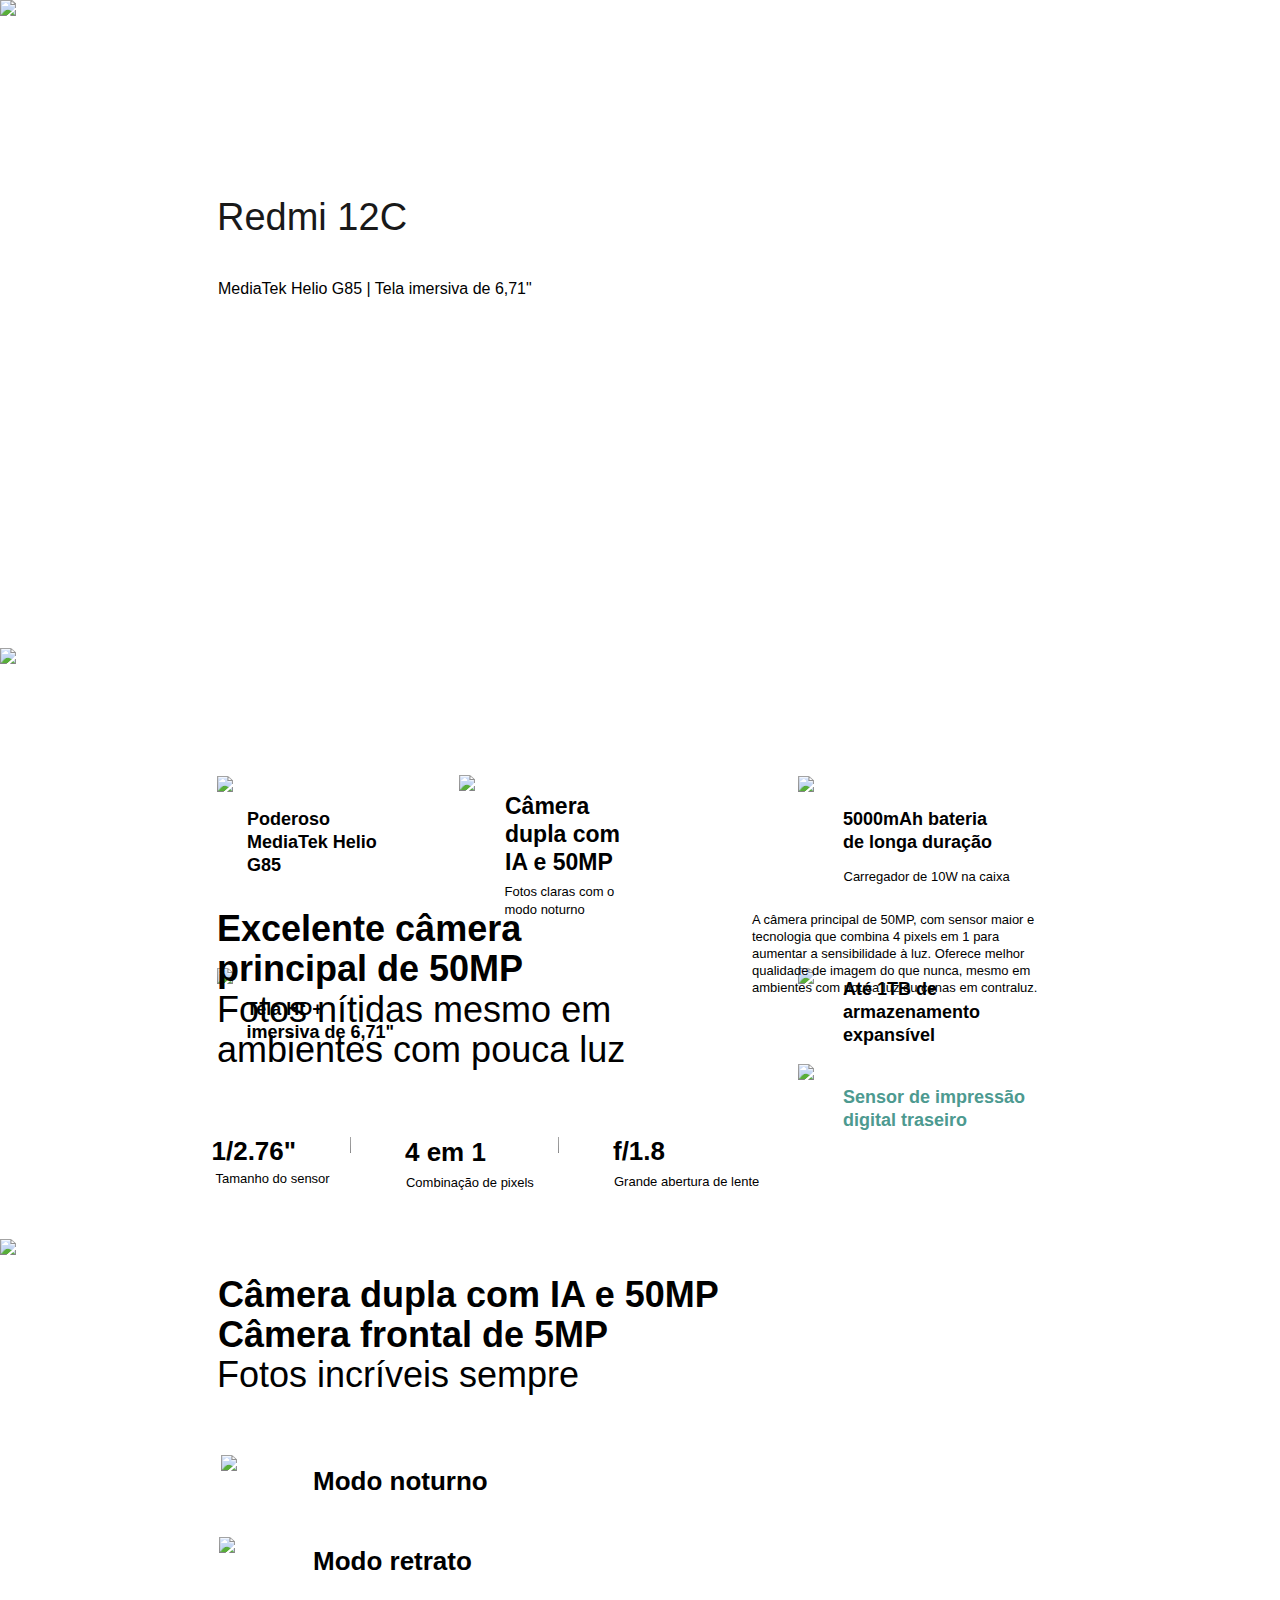
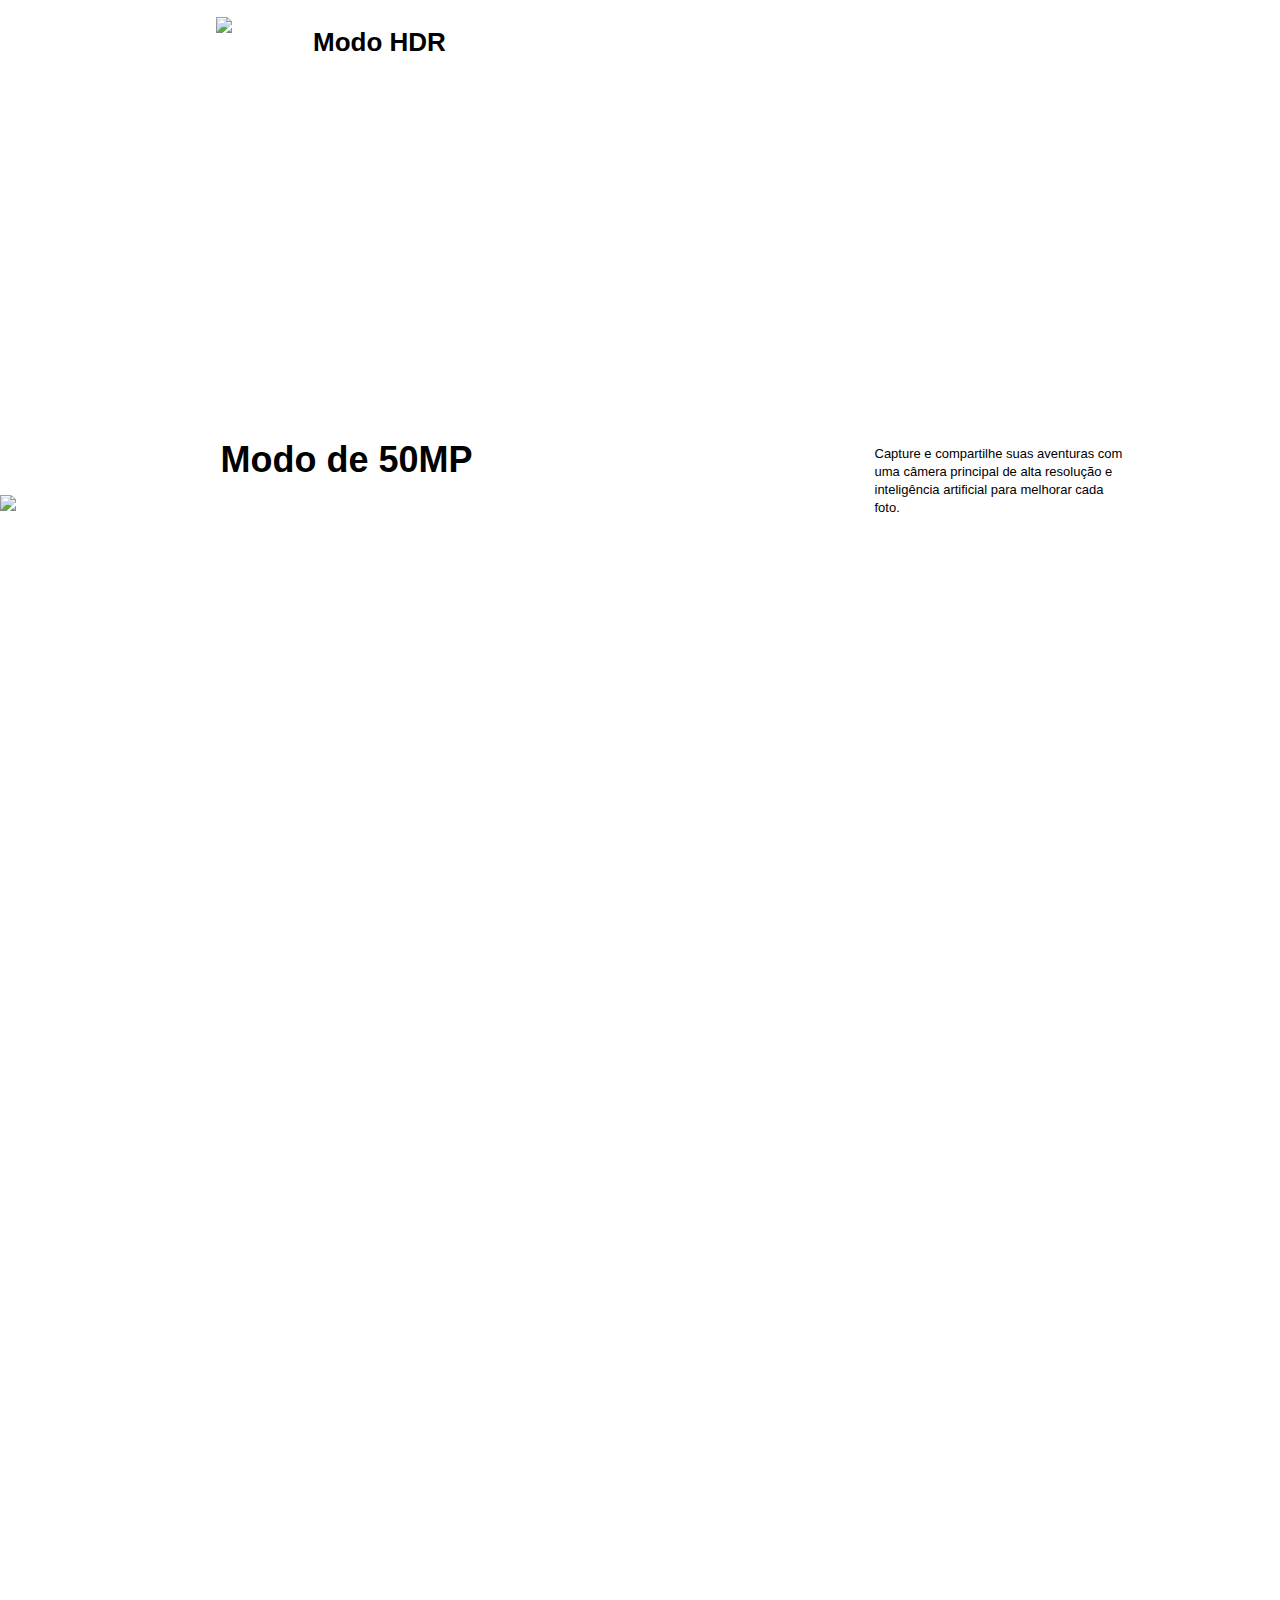
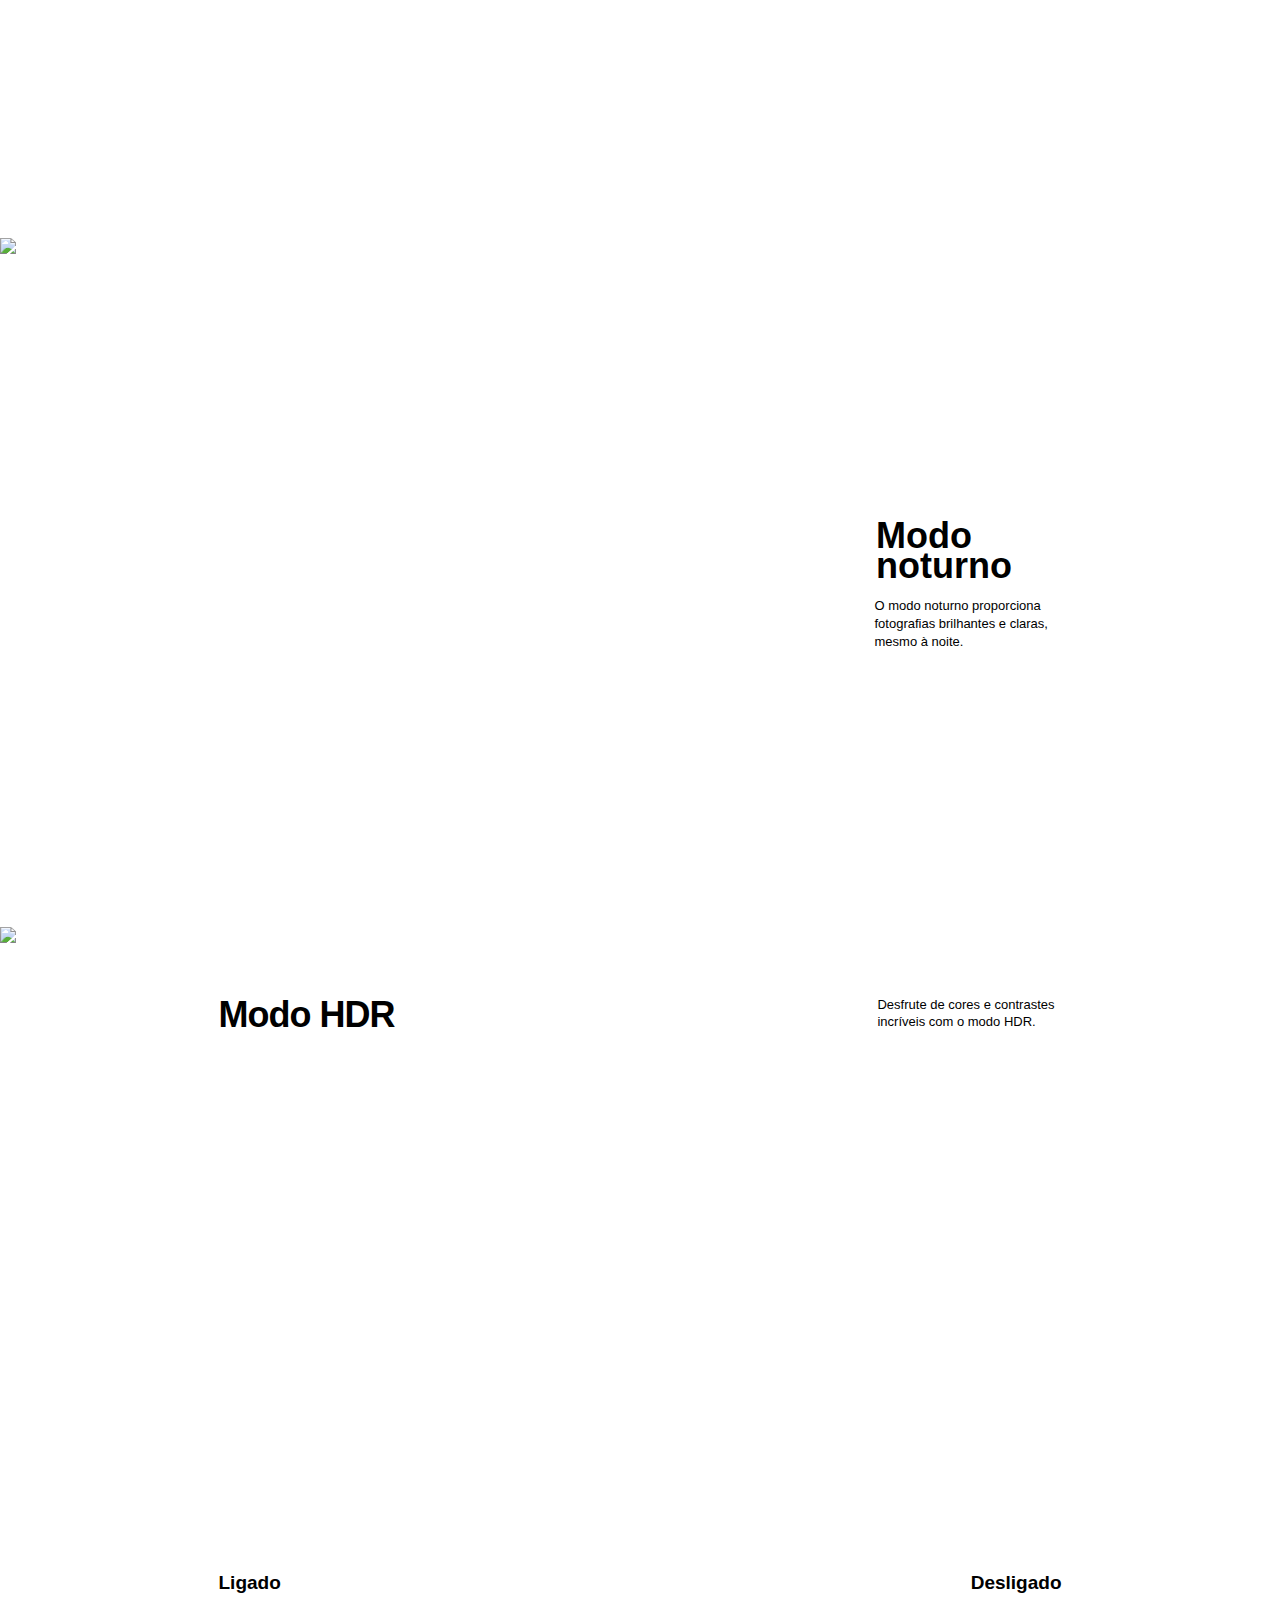
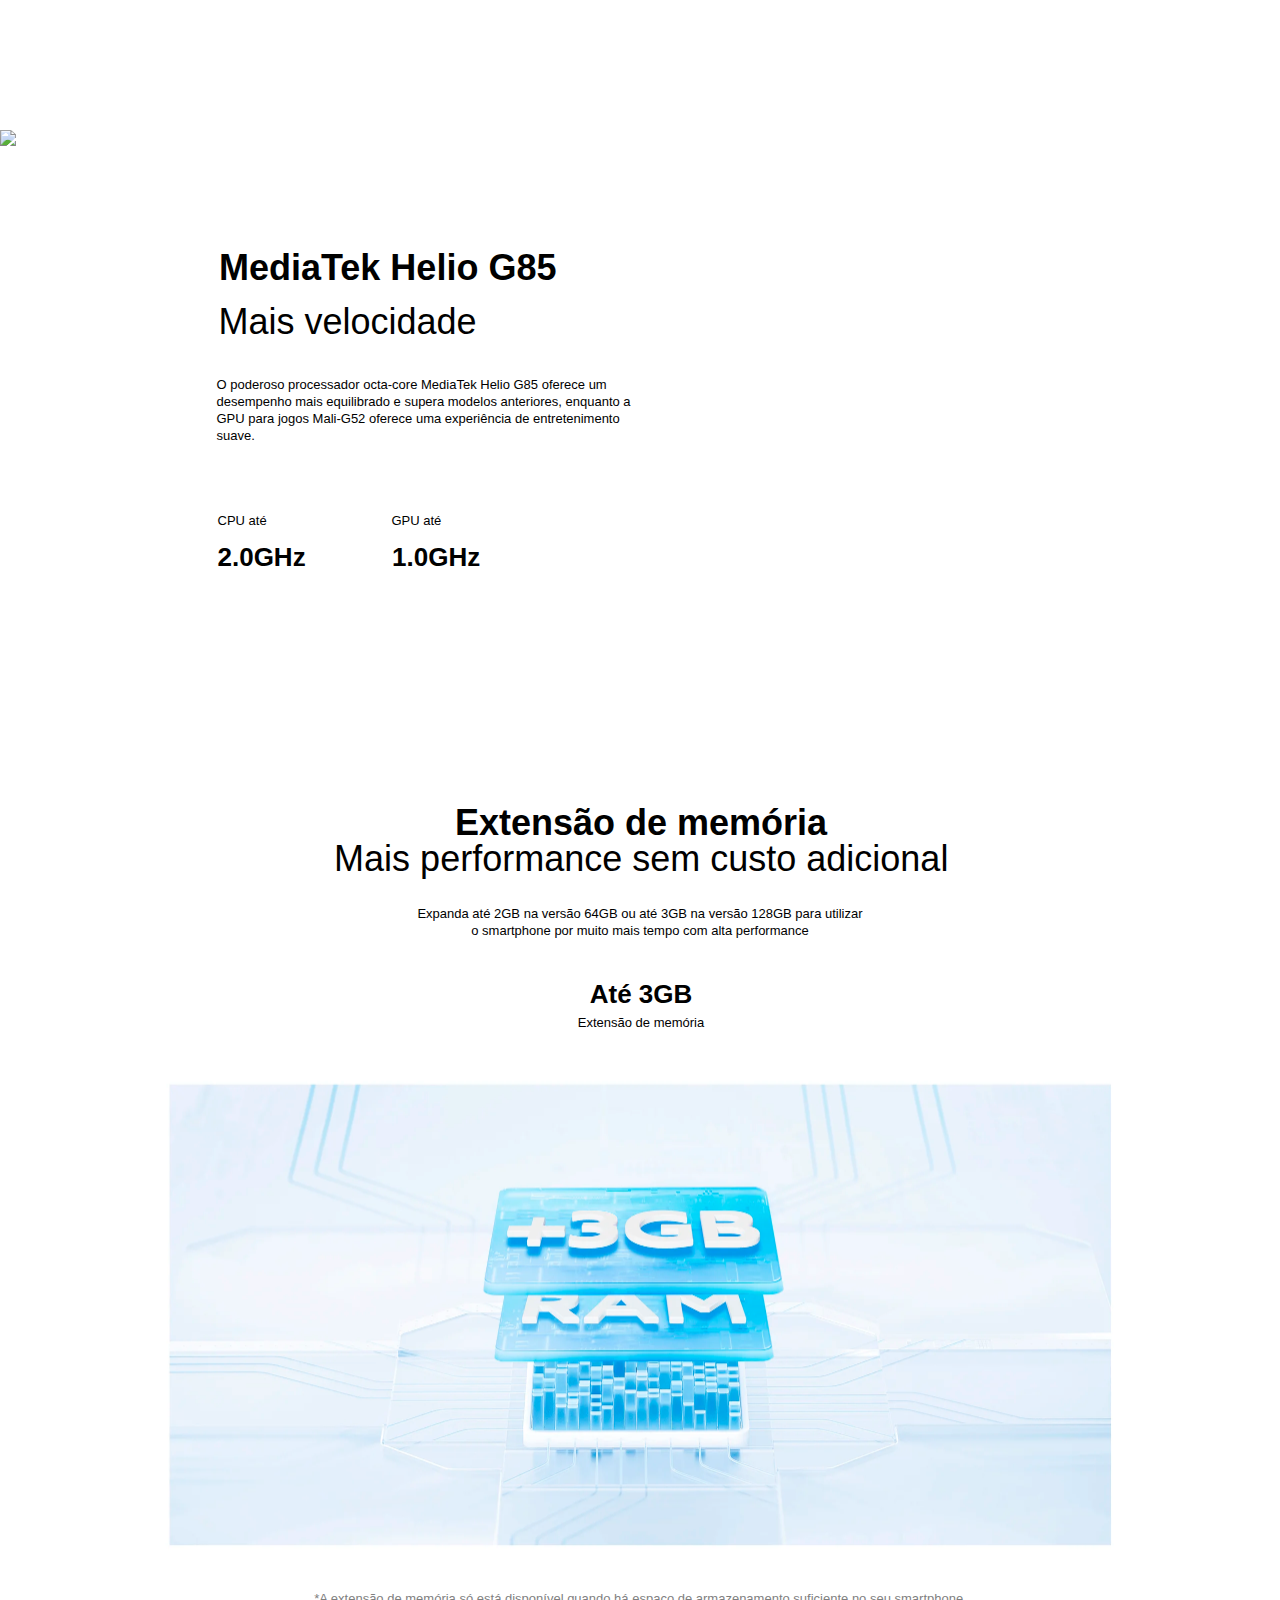
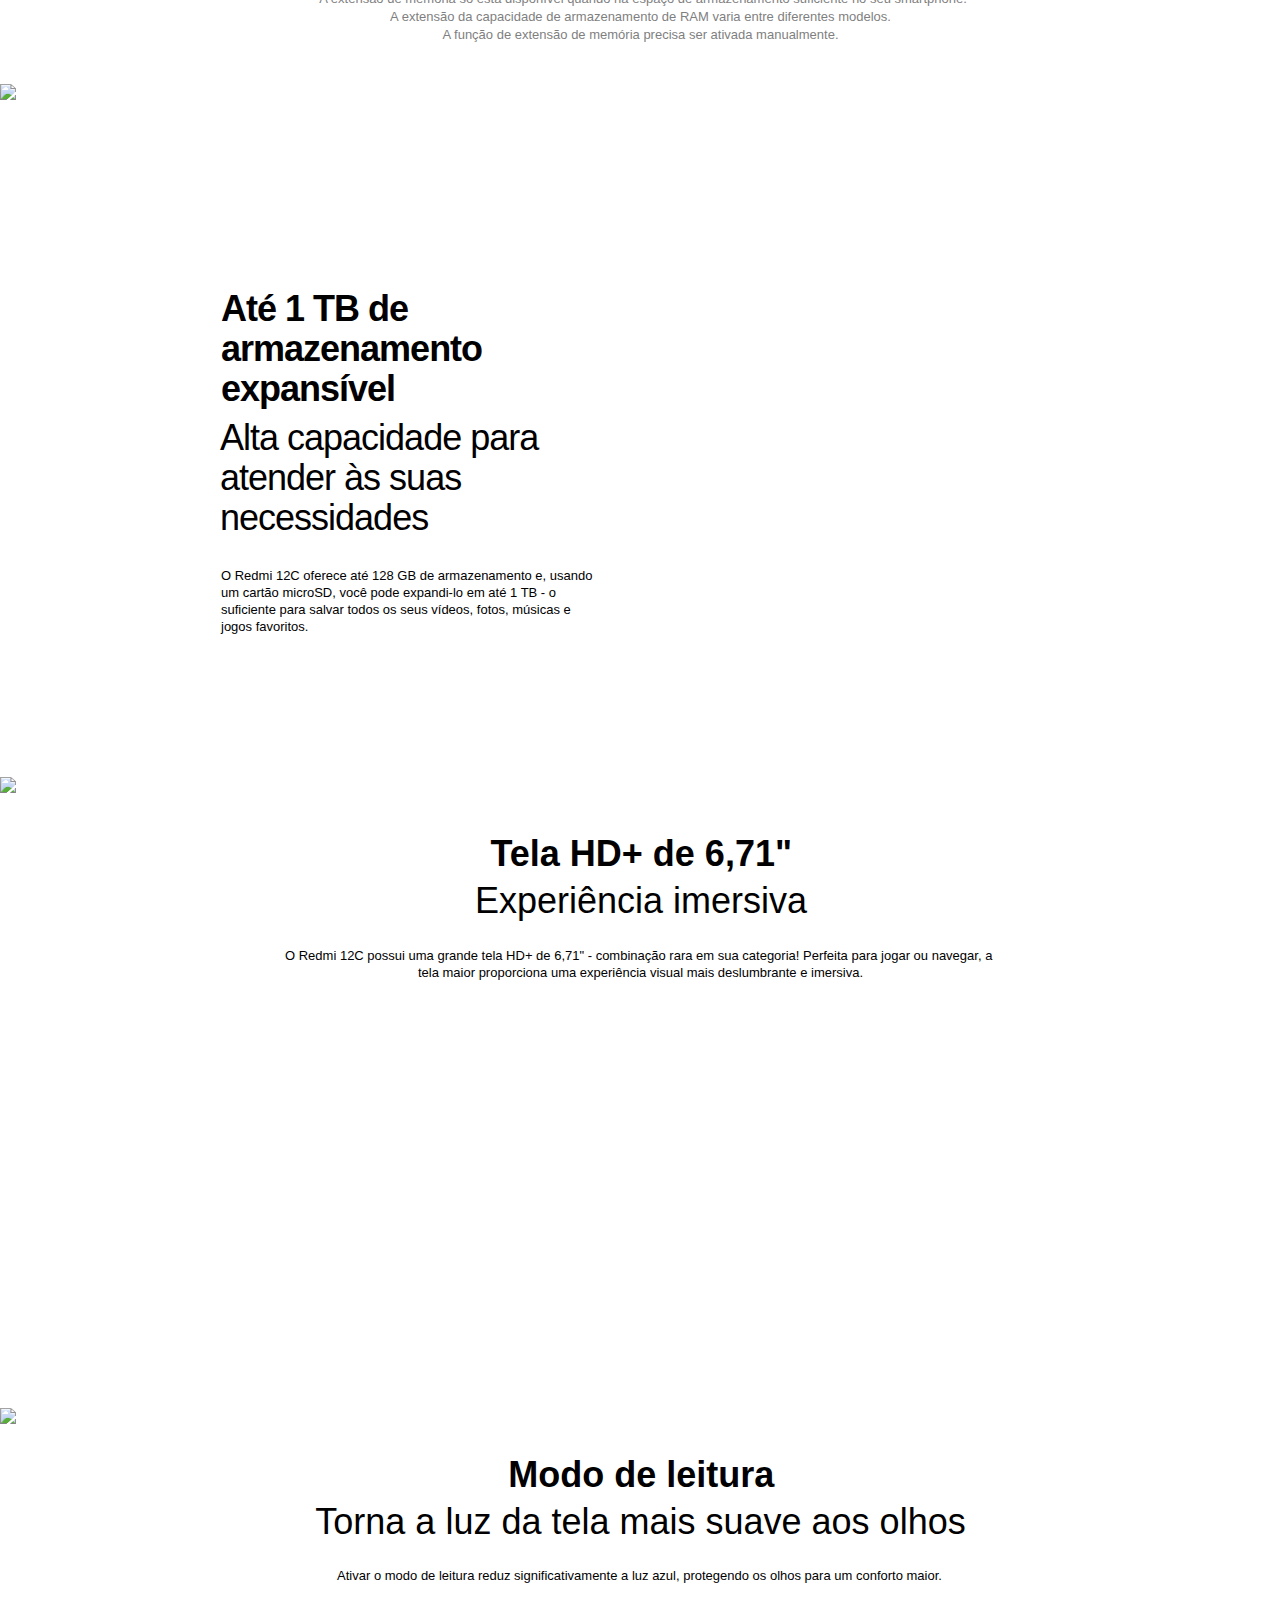
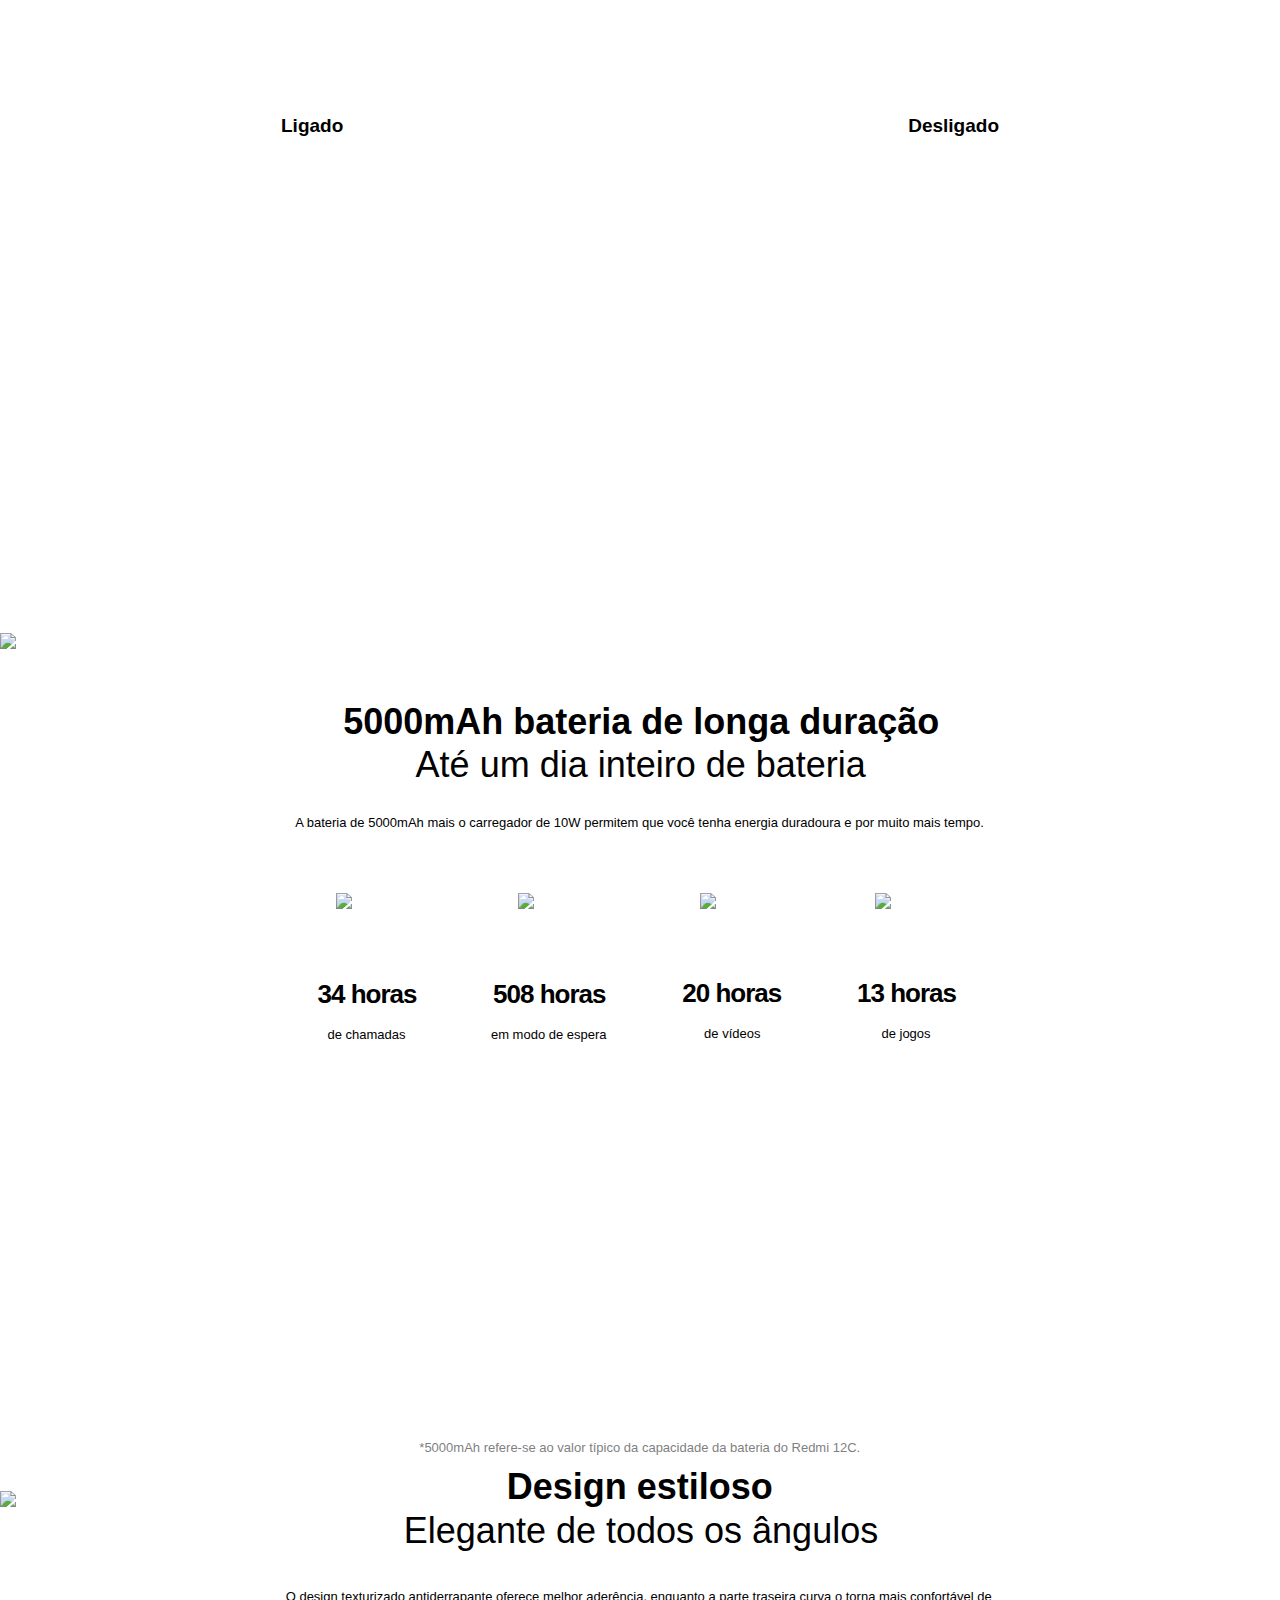
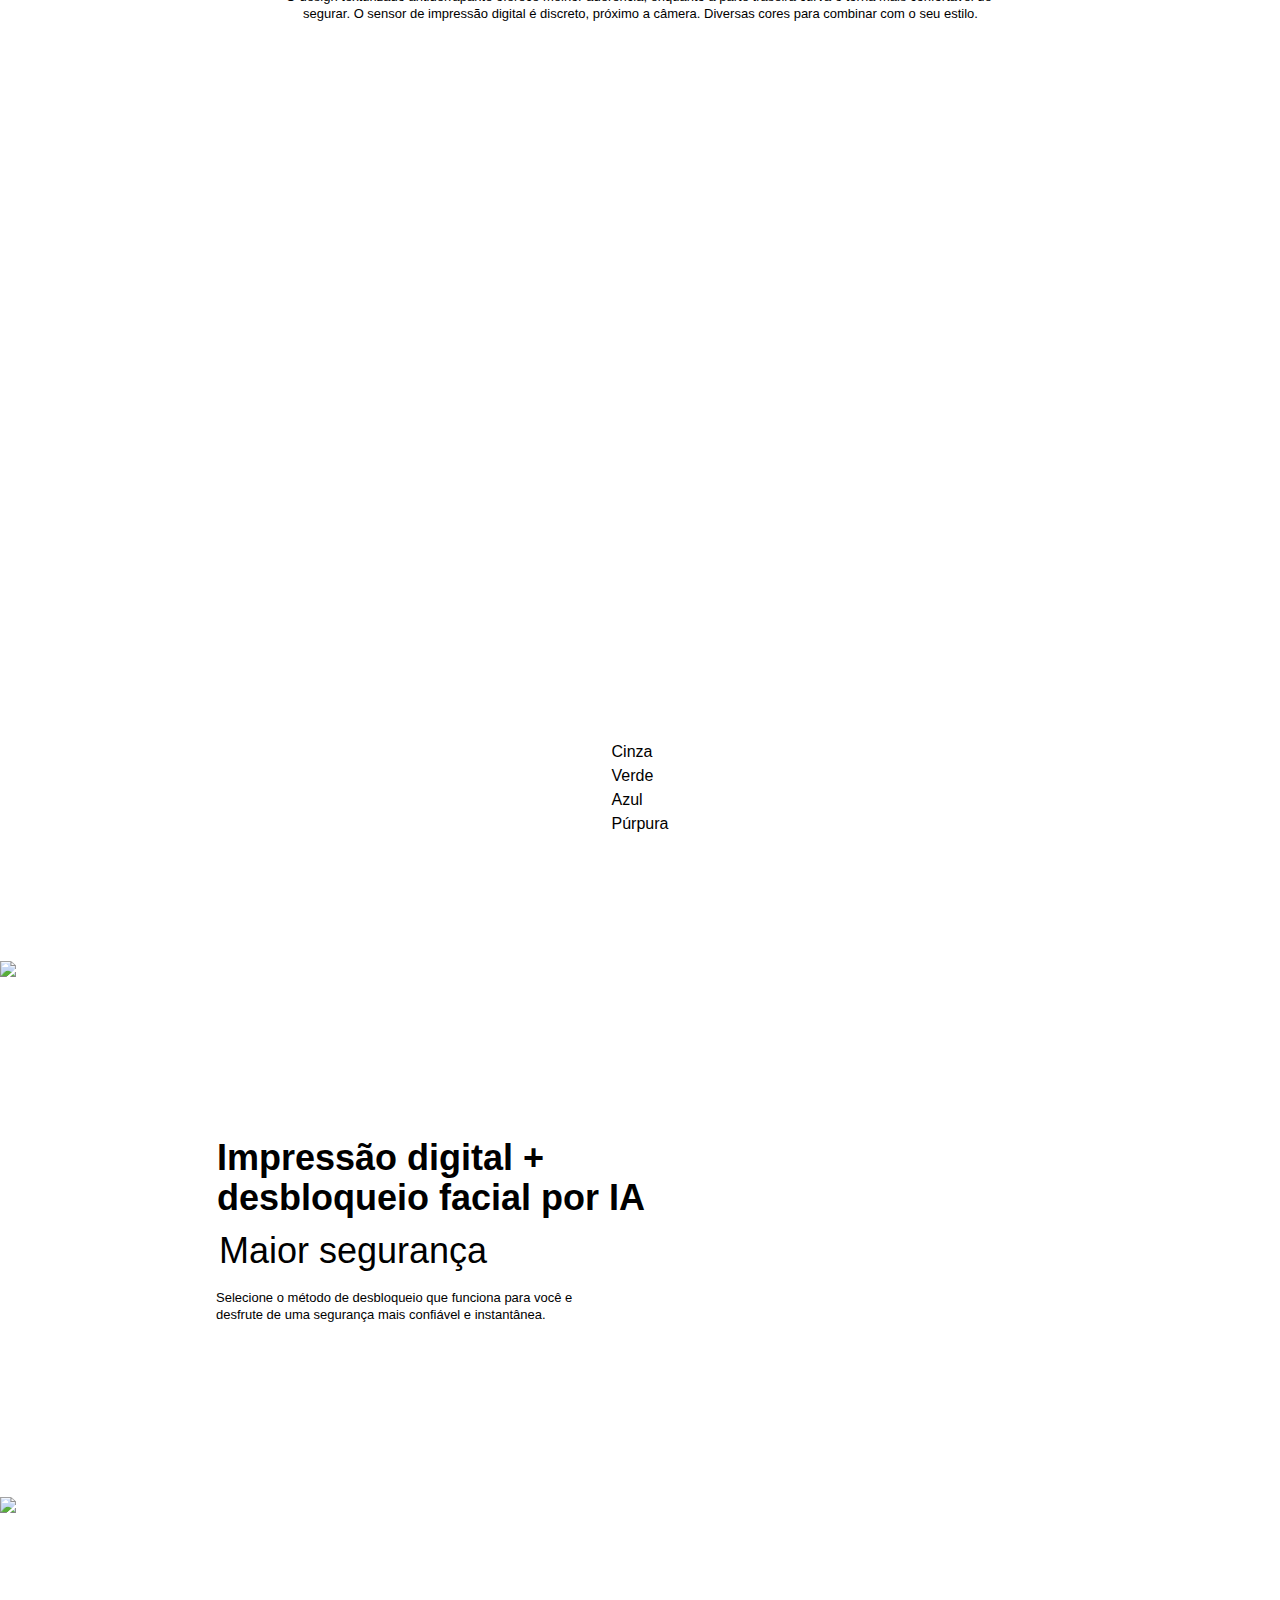
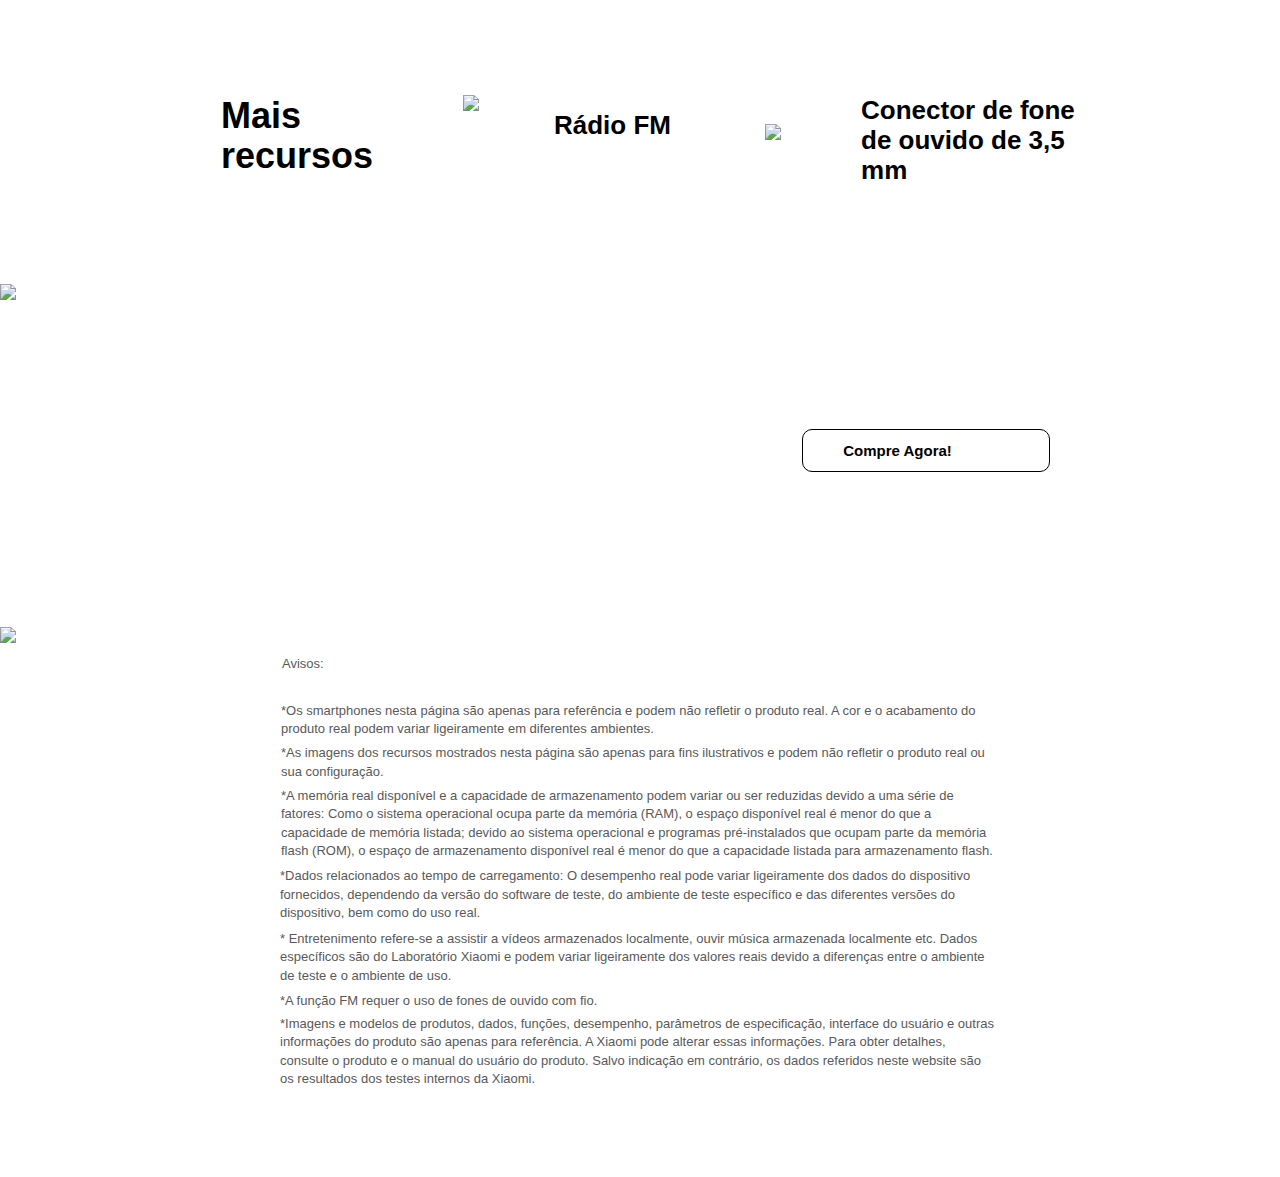
==== commit dfbf39ad: "vs01" ====
--- a/index.html
+++ b/index.html
@@ -279,62 +279,26 @@
 <div class="xm-scroll slider-section" data-type="scroll" data-id="48hi3gqkhk" style="transform:translate(0px, 0px)" UIRef="[object Object]">
 <div class="slick-slider slick-initialized" dir="ltr">
 <button type="button" data-role="none" class="slick-arrow slick-prev" style="display:block">Previous</button>
-<div class="slick-list">
-<div class="galeria" style="width:900%;left:-100%">
-
-<div data-index="-1" tabindex="-1" class="slick-slide slick-cloned" aria-hidden="true" style="width:11.11111111111111%">
-<div><img class="lazy" src="https://i02.appmifile.com/260_operatorx_operatorx_xm/27/02/2023/118a3b53784b21212c1581d2619f6efe.jpg" alt="" tabindex="-1" style="width:100%;display:inline-block" /></div>
-</div>
-
-<div data-index="0" class="slick-slide slick-active slick-current" tabindex="-1" aria-hidden="true" style="outline:none;width:11.11111111111111%">
-<div><img class="lazy" src=" https://i02.appmifile.com/140_operatorx_operatorx_xm/27/02/2023/28ddbfa57aeb1141134bae089ff9da6e.jpg" alt="" tabindex="-1" style="width:100%;display:inline-block" /></div>
-</div>
-
-<div data-index="1" class="slick-slide" tabindex="-1" aria-hidden="true" style="outline:none;width:11.11111111111111%">
-<div>
-<img class="lazy" src="https://i02.appmifile.com/440_operatorx_operatorx_xm/27/02/2023/8bf57b38feab41cb589865b1276a9a9d.jpg" alt="" tabindex="-1" style="width:100%;display:inline-block" /></div>
-</div>
-
-<div data-index="2" class="slick-slide" tabindex="-1" aria-hidden="true" style="outline:none;width:11.11111111111111%">
-<div>
-<img class="lazy" src="https://i02.appmifile.com/765_operatorx_operatorx_xm/27/02/2023/15389e26baf2338cf9e289ac6c8a2f91.jpg" alt="" tabindex="-1" style="width:100%;display:inline-block" /></div>
-</div>
-
-<div data-index="3" class="slick-slide" tabindex="-1" aria-hidden="true" style="outline:none;width:11.11111111111111%">
-<div><img class="lazy" src="https://i02.appmifile.com/260_operatorx_operatorx_xm/27/02/2023/118a3b53784b21212c1581d2619f6efe.jpg" alt="" tabindex="-1" style="width:100%;display:inline-block" /></div>
-</div>
-
-<div data-index="4" tabindex="-1" class="slick-slide slick-cloned" aria-hidden="true" style="width:11.11111111111111%">
-<div><img class="lazy" src=" https://i02.appmifile.com/140_operatorx_operatorx_xm/27/02/2023/28ddbfa57aeb1141134bae089ff9da6e.jpg" alt="" tabindex="-1" style="width:100%;display:inline-block" /></div>
-</div>
-
-<div data-index="5" tabindex="-1" class="slick-slide slick-cloned" aria-hidden="true" style="width:11.11111111111111%">
-<div><img class="lazy" src="https://i02.appmifile.com/440_operatorx_operatorx_xm/27/02/2023/8bf57b38feab41cb589865b1276a9a9d.jpg" alt="" tabindex="-1" style="width:100%;display:inline-block" /></div>
-</div>
-
-<div data-index="6" tabindex="-1" class="slick-slide slick-cloned" aria-hidden="true" style="width:11.11111111111111%">
-<div><img class="lazy" src="https://i02.appmifile.com/765_operatorx_operatorx_xm/27/02/2023/15389e26baf2338cf9e289ac6c8a2f91.jpg" alt="" tabindex="-1" style="width:100%;display:inline-block" /></div>
-</div>
-
-<div data-index="7" tabindex="-1" class="slick-slide slick-cloned" aria-hidden="true" style="width:11.11111111111111%">
-<div><img class="lazy" src="https://i02.appmifile.com/260_operatorx_operatorx_xm/27/02/2023/118a3b53784b21212c1581d2619f6efe.jpg" alt="" tabindex="-1" style="width:100%;display:inline-block" /></div>
-</div>
-
-</div>
-</div>
-
-<button type="button" data-role="none" class="slick-arrow slick-next" style="display:block">Next</button>
-<ul style="display:block" class="slick-dots">
-<li class="slick-active"><button>1</button></li>
-<li class=""><button>2</button></li>
-<li class=""><button>3</button></li>
-<li class=""><button>4</button></li>
-</ul>
-</div>
-</div>
-
-<div class="words">
-<div class="J_words active"><span data-key="overview_63" class="xm-text sub-title" data-type="text" data-id="ofdtvai229">Cinza</span></div>
+
+<div class="galeria">
+
+
+
+<img class="lazy" src=" https://i02.appmifile.com/140_operatorx_operatorx_xm/27/02/2023/28ddbfa57aeb1141134bae089ff9da6e.jpg" alt="" tabindex="-1" style="width:100%;display:inline-block" />
+
+<img class="lazy" src="https://i02.appmifile.com/440_operatorx_operatorx_xm/27/02/2023/8bf57b38feab41cb589865b1276a9a9d.jpg" alt="" tabindex="-1" style="width:100%;display:inline-block" />
+
+<img class="lazy" src="https://i02.appmifile.com/765_operatorx_operatorx_xm/27/02/2023/15389e26baf2338cf9e289ac6c8a2f91.jpg" alt="" tabindex="-1" style="width:100%;display:inline-block" />
+
+<img class="lazy" src="https://i02.appmifile.com/260_operatorx_operatorx_xm/27/02/2023/118a3b53784b21212c1581d2619f6efe.jpg" alt="" tabindex="-1" style="width:100%;display:inline-block" />
+
+</div>
+</div>
+</div>
+</div>
+
+<div class="galeria">
+<div class="J_words slick"><span data-key="overview_63" class="xm-text sub-title" data-type="text" data-id="ofdtvai229">Cinza</span></div>
 <div class="J_words"><span data-key="overview_65" class="xm-text sub-title" data-type="text" data-id="5q7c45jwyd">Verde</span></div>
 <div class="J_words"><span data-key="overview_64" class="xm-text sub-title" data-type="text" data-id="fxusdoofhq">Azul</span></div>
 <div class="J_words"><span data-key="overview_66" class="xm-text sub-title" data-type="text" data-id="fxusoorfhq">Púrpura</span></div>
